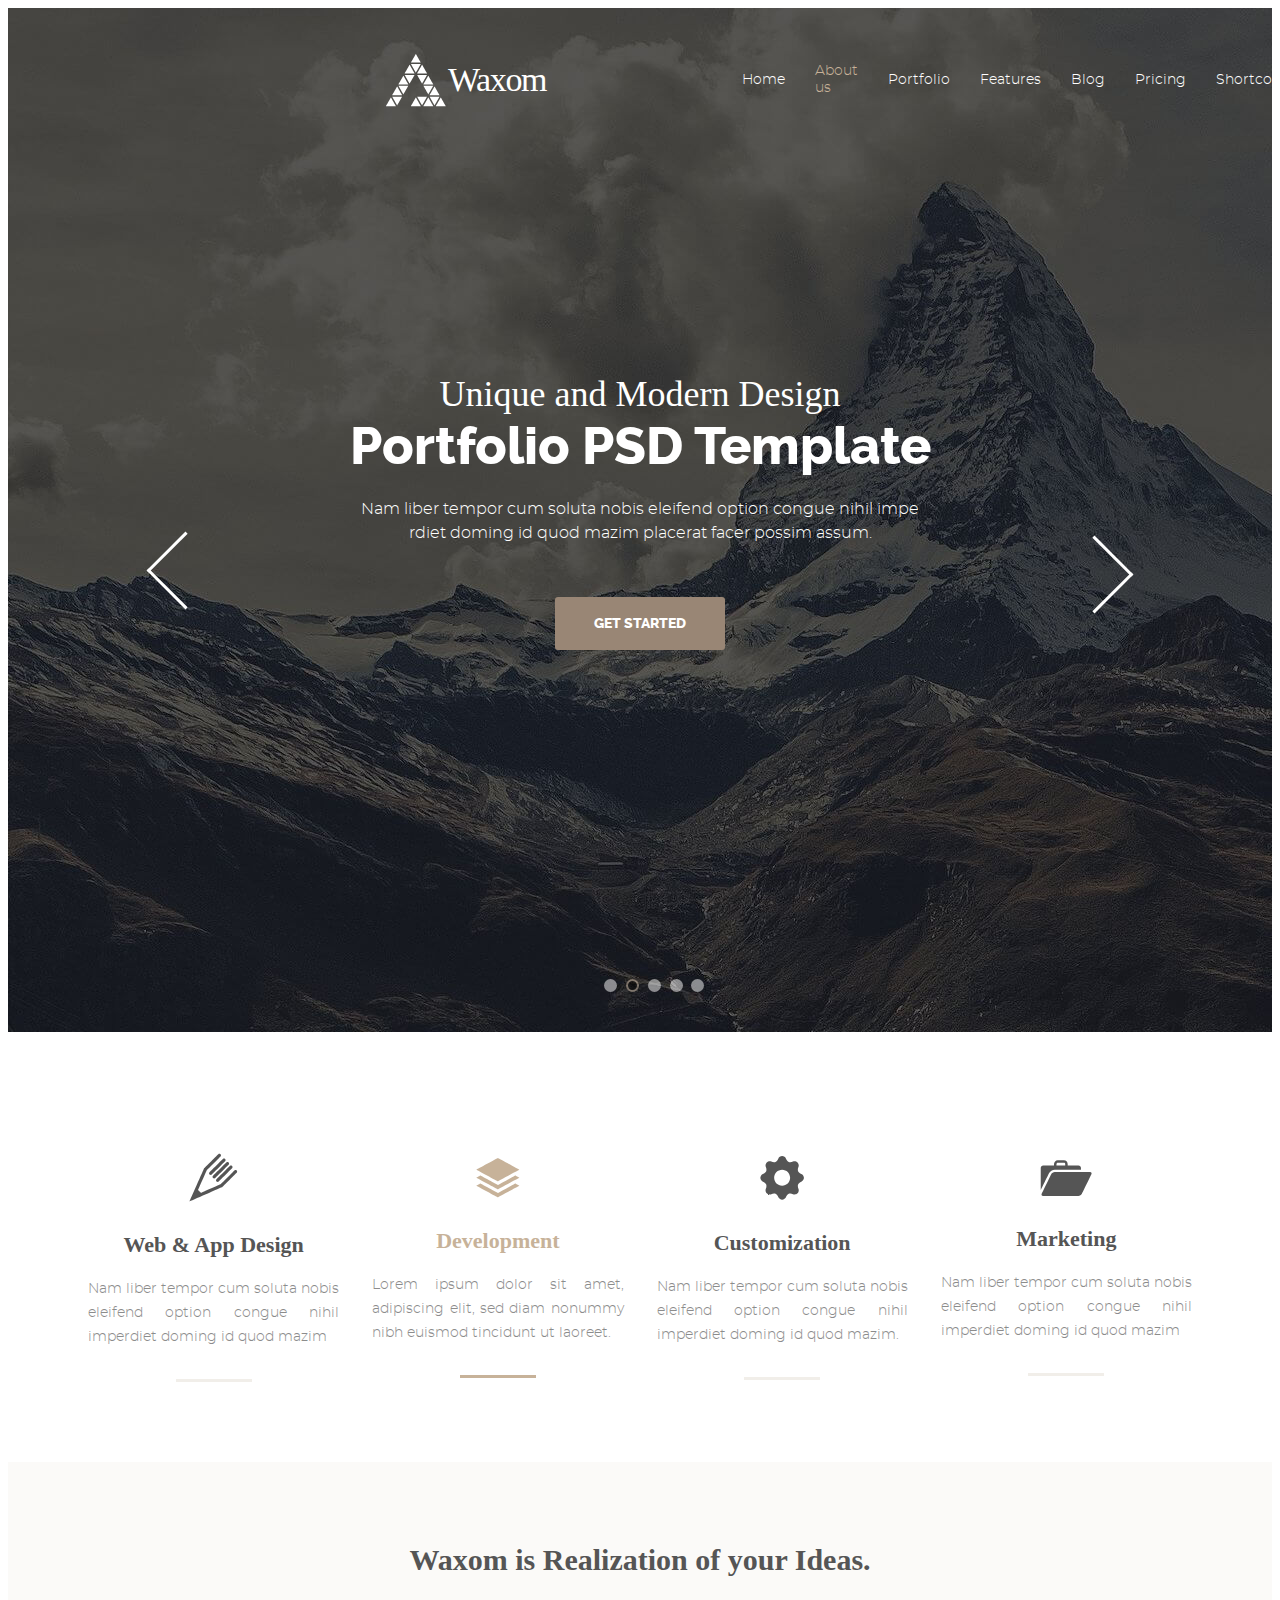
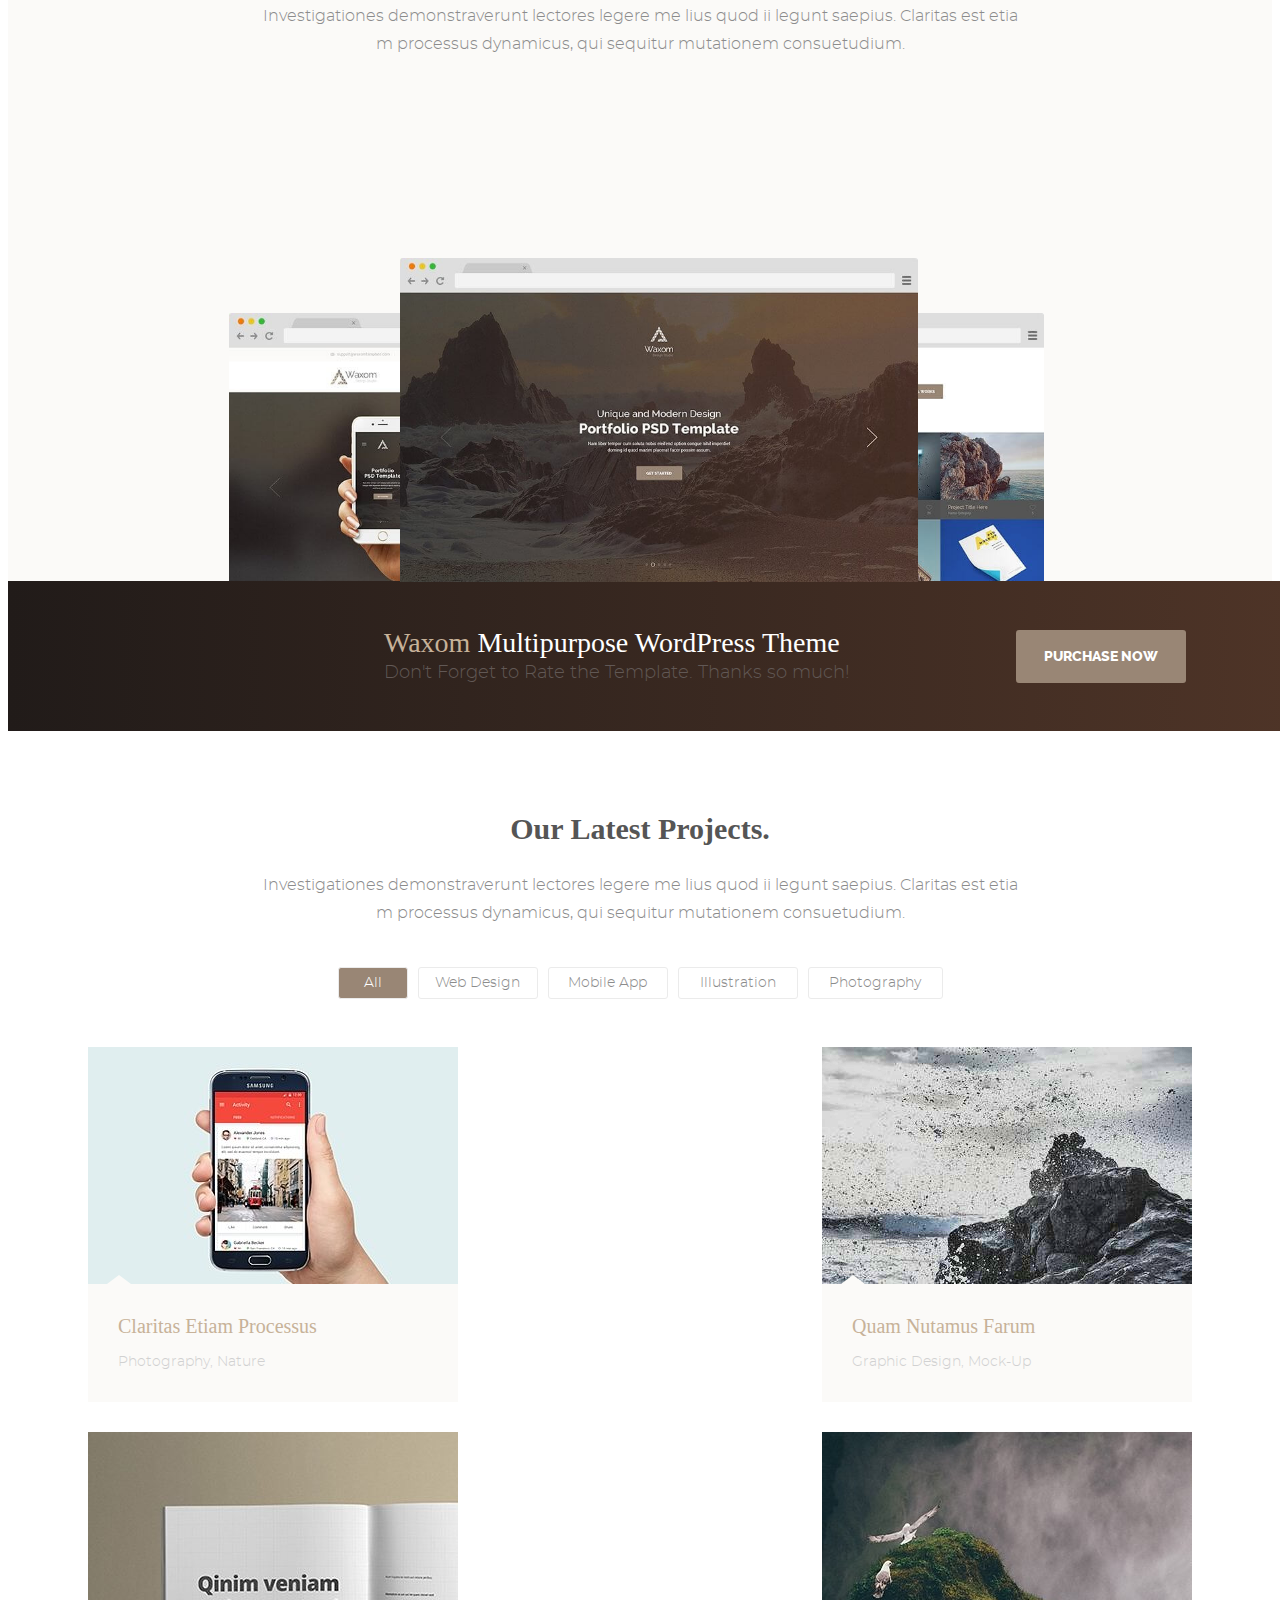
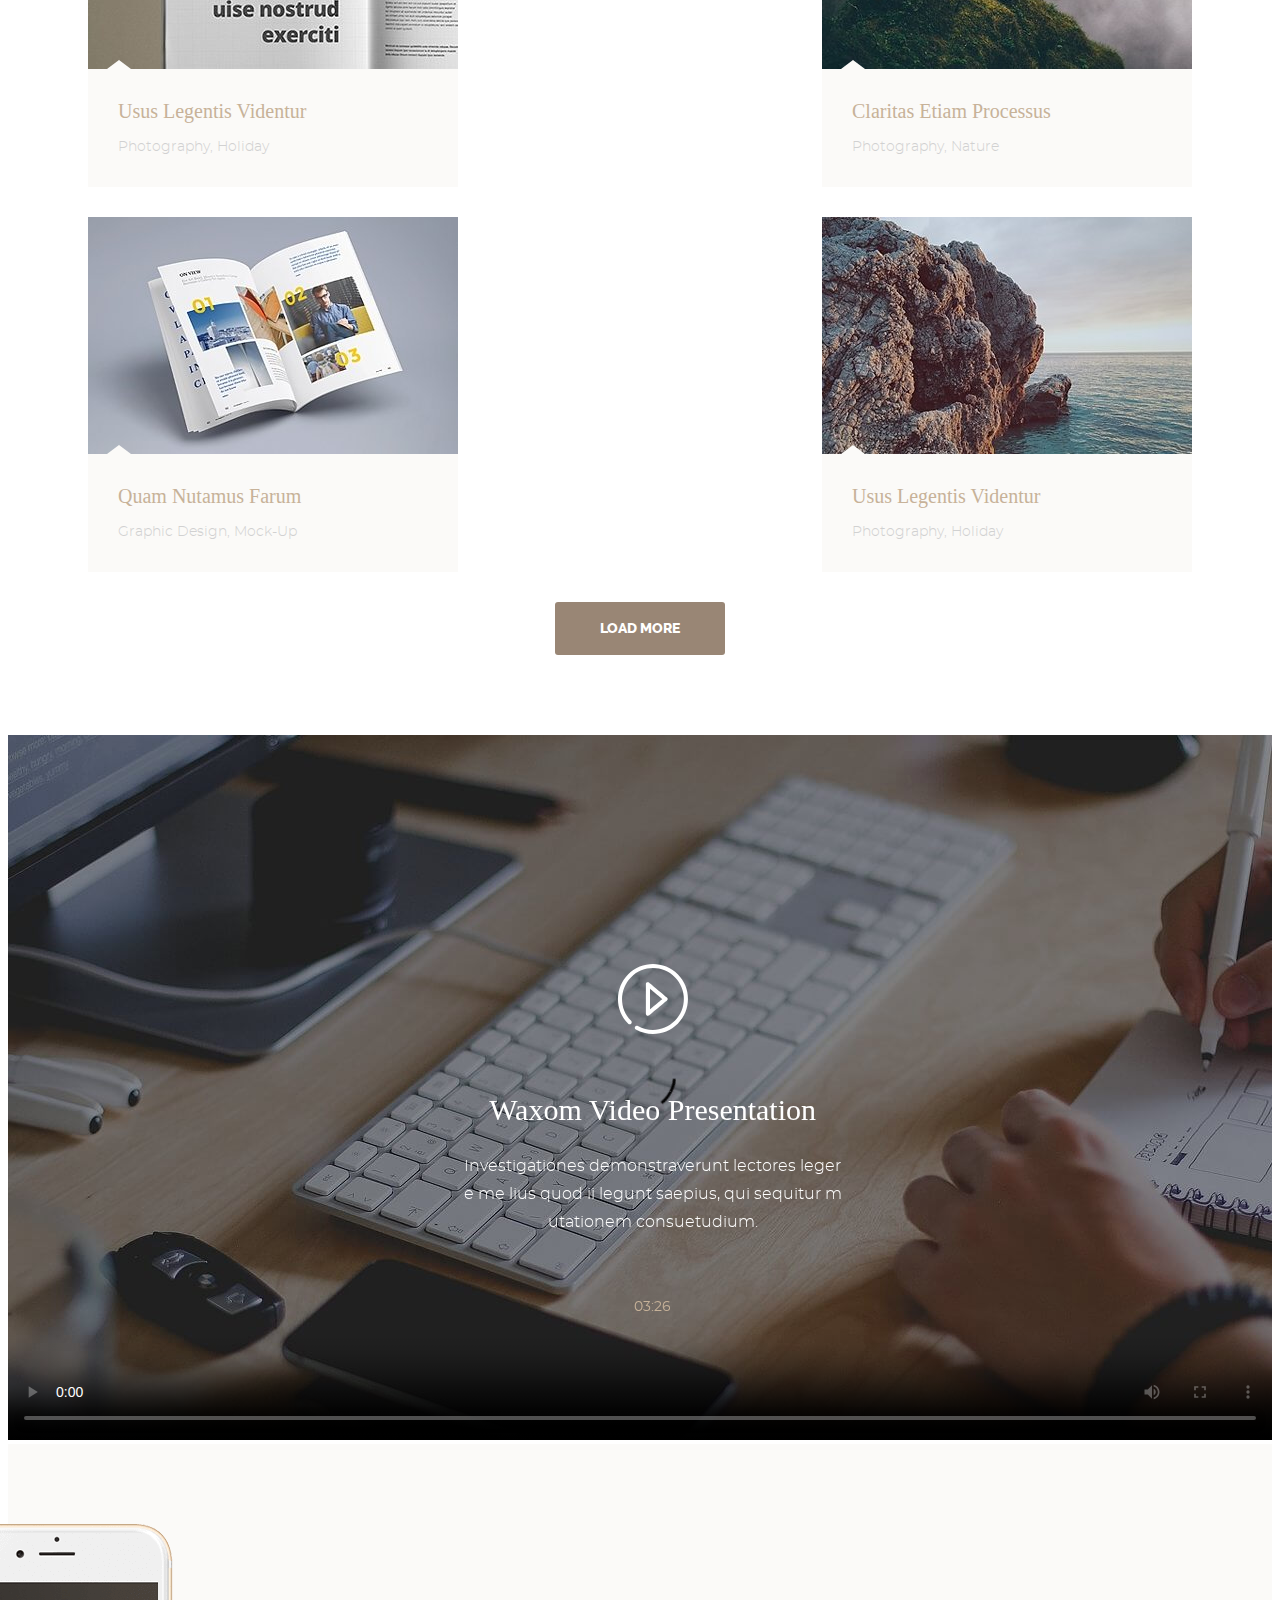
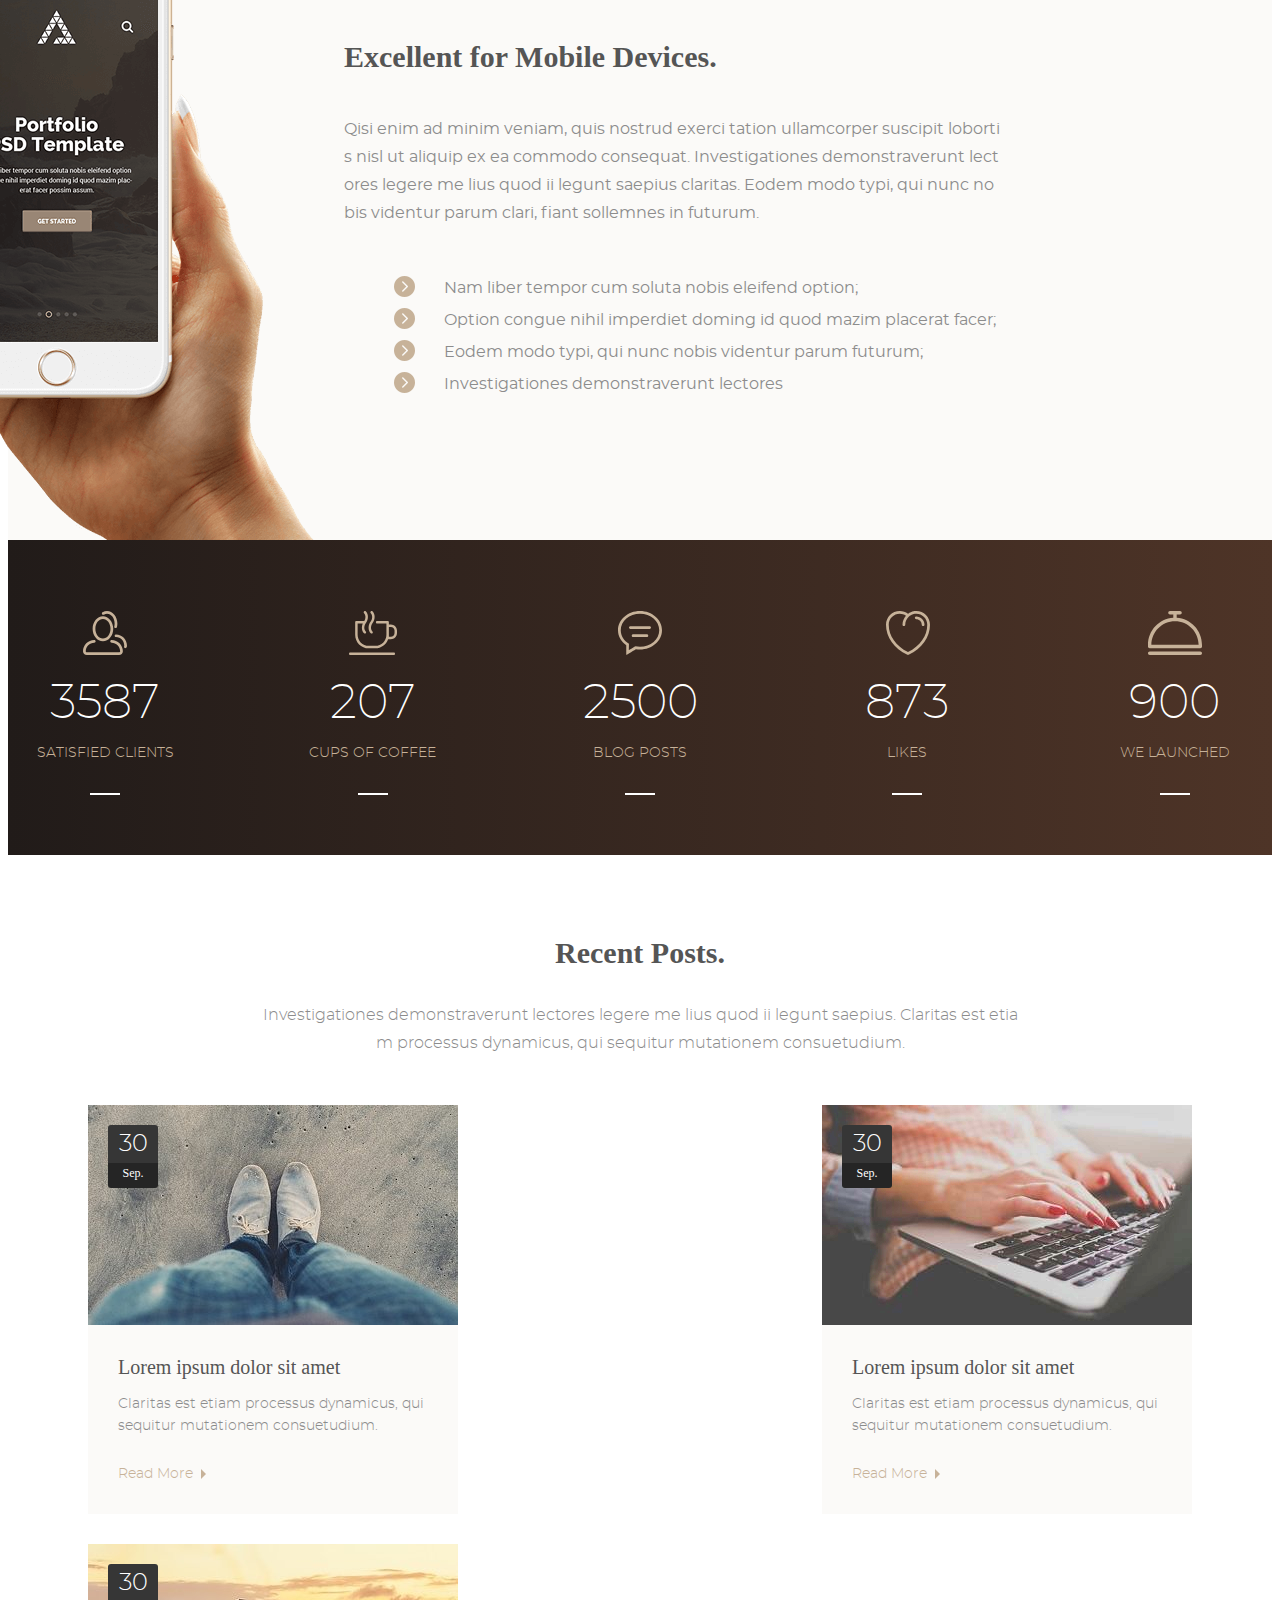
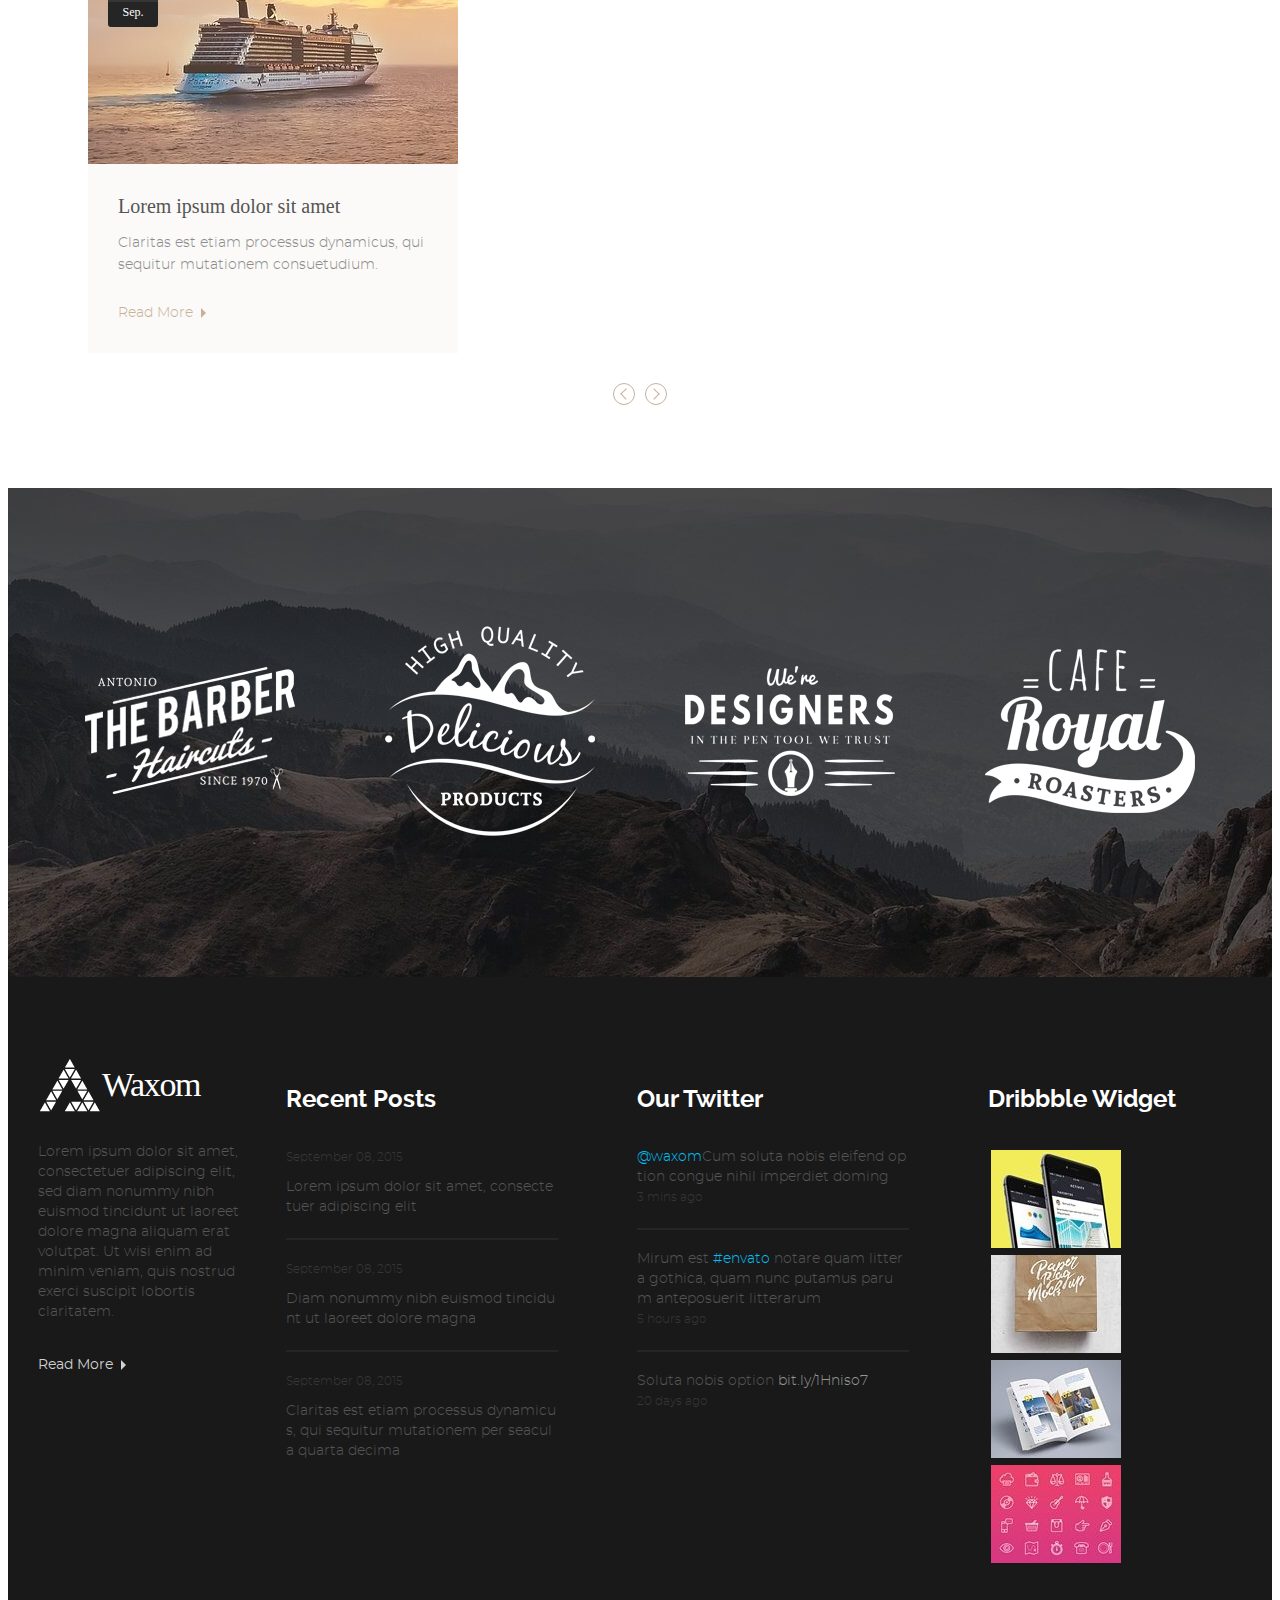
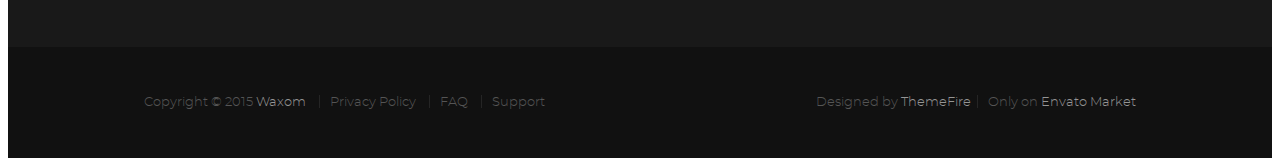
==== index.html @ bd6c3166 "к сайту" ====
<!DOCTYPE html>
<html>

<head>
    <meta charset="utf-8">
    <meta name="viewport" content="width=device-width, initial-scale=1.0">
    <title>Зачетный сайт</title>
    <link rel="stylesheet" type="text/css" href="font-awesome/ccs/all.css">
    <link rel="stylesheet" href="css/style.css">
</head>

<body>
    <div class="conteiner">
        <header class="header">
            <nav class="nav">
                <a class="head-link" href="#"><svg class="logo" xmlns="http://www.w3.org/2000/svg" xmlns:xlink="http://www.w3.org/1999/xlink" width="66" height="59" viewBox="0 0 66 59">
                        <path d="M38.107788,12.713295 C38.107788,12.713295 27.60028,12.713295 27.60028,12.713295 C27.60028,12.713295 32.854034,21.904587 32.854034,21.904587 C32.854034,21.904587 38.107788,12.713295 38.107788,12.713295 ZM26.286285,13.47979 C26.286285,13.47979 21.03241,22.671082 21.03241,22.671082 C21.03241,22.671082 31.54004,22.671082 31.54004,22.671082 C31.54004,22.671082 26.286285,13.47979 26.286285,13.47979 ZM44.67566,22.671082 C44.67566,22.671082 39.42169,13.47979 39.42169,13.47979 C39.42169,13.47979 34.16806,22.671082 34.16806,22.671082 C34.16806,22.671082 44.67566,22.671082 44.67566,22.671082 ZM34.16806,24.201576 C34.16806,24.201576 39.42169,33.38955 39.42169,33.38955 C39.42169,33.38955 44.67566,24.201576 44.67566,24.201576 C44.67566,24.201576 34.16806,24.201576 34.16806,24.201576 ZM21.03241,24.201576 C21.03241,24.201576 26.286285,33.38955 26.286285,33.38955 C26.286285,33.38955 31.54004,24.201576 31.54004,24.201576 C31.54004,24.201576 21.03241,24.201576 21.03241,24.201576 ZM14.464661,34.15396 C14.464661,34.15396 24.971344,34.15396 24.971344,34.15396 C24.971344,34.15396 19.718384,24.966827 19.718384,24.966827 C19.718384,24.966827 14.464661,34.15396 14.464661,34.15396 ZM51.243317,34.15396 C51.243317,34.15396 45.989685,24.966827 45.989685,24.966827 C45.989685,24.966827 40.73764,34.15396 40.73764,34.15396 C40.73764,34.15396 51.243317,34.15396 51.243317,34.15396 ZM32.854034,1.9935837 C32.854034,1.9935837 27.60028,11.184044 27.60028,11.184044 C27.60028,11.184044 38.107788,11.184044 38.107788,11.184044 C38.107788,11.184044 32.854034,1.9935837 32.854034,1.9935837 ZM45.989685,44.874092 C45.989685,44.874092 51.243317,35.68612 51.243317,35.68612 C51.243317,35.68612 40.73764,35.68612 40.73764,35.68612 C40.73764,35.68612 45.989685,44.874092 45.989685,44.874092 ZM19.718384,44.874092 C19.718384,44.874092 24.971344,35.68612 24.971344,35.68612 C24.971344,35.68612 14.464661,35.68612 14.464661,35.68612 C14.464661,35.68612 19.718384,44.874092 19.718384,44.874092 ZM7.897003,45.64142 C7.897003,45.64142 18.403687,45.64142 18.403687,45.64142 C18.403687,45.64142 13.150757,36.45096 13.150757,36.45096 C13.150757,36.45096 7.897003,45.64142 7.897003,45.64142 ZM57.811096,45.64142 C57.811096,45.64142 52.557343,36.45096 52.557343,36.45096 C52.557343,36.45096 47.303345,45.64142 47.303345,45.64142 C47.303345,45.64142 57.811096,45.64142 57.811096,45.64142 ZM47.303345,47.171913 C47.303345,47.171913 52.557343,56.359047 52.557343,56.359047 C52.557343,56.359047 57.811096,47.171913 57.811096,47.171913 C57.811096,47.171913 47.303345,47.171913 47.303345,47.171913 ZM34.16806,47.171913 C34.16806,47.171913 39.42169,56.359047 39.42169,56.359047 C39.42169,56.359047 44.67566,47.171913 44.67566,47.171913 C44.67566,47.171913 34.16806,47.171913 34.16806,47.171913 ZM13.150757,56.359047 C13.150757,56.359047 18.403687,47.171913 18.403687,47.171913 C18.403687,47.171913 7.897003,47.171913 7.897003,47.171913 C7.897003,47.171913 13.150757,56.359047 13.150757,56.359047 ZM1.3310547,57.127625 C1.3310547,57.127625 11.835815,57.127625 11.835815,57.127625 C11.835815,57.127625 6.582062,47.93924 6.582062,47.93924 C6.582062,47.93924 1.3310547,57.127625 1.3310547,57.127625 ZM27.60028,57.127625 C27.60028,57.127625 38.107788,57.127625 38.107788,57.127625 C38.107788,57.127625 32.854034,47.93924 32.854034,47.93924 C32.854034,47.93924 27.60028,57.127625 27.60028,57.127625 ZM40.73764,57.127625 C40.73764,57.127625 51.243317,57.127625 51.243317,57.127625 C51.243317,57.127625 45.989685,47.93924 45.989685,47.93924 C45.989685,47.93924 40.73764,57.127625 40.73764,57.127625 ZM59.12509,47.93924 C59.12509,47.93924 53.873047,57.127625 53.873047,57.127625 C53.873047,57.127625 64.377014,57.127625 64.377014,57.127625 C64.377014,57.127625 59.12509,47.93924 59.12509,47.93924 Z" />
                    </svg>Waxom</a>
                <label for="navbar">
                    <span class="menu-mob"></span>
                </label>
                <input id="navbar" type="checkbox" name="checkbox">
                <ul class="navbar">
                    <li class="navbar-list"><a href="#"> Home</a></li>
                    <li class="navbar-list active"><a href="#">About us</a></li>
                    <li class="navbar-list"><a href="#"> Portfolio</a></li>
                    <li class="navbar-list"><a href="#"> Features</a></li>
                    <li class="navbar-list"><a href="#"> Blog</a></li>
                    <li class="navbar-list"><a href="#"> Pricing</a></li>
                    <li class="navbar-list"><a href="#"> Shortcodes</a></li>
                    <li class="navbar-list"><a href="#"> Contact</a></li>
                </ul>
                <button></button>
                <form class="action">
                    <label for="search" class="search"></label>
                    <input id="search" type="search" name="search">
                </form>
            </nav>
            <section class="carousel">
                <a class="carousel-btn" href="#"></a>
                <div class="header-title">
                    <span>Unique and Modern Design</span>
                    <h1 class="content-h1">Portfolio PSD Template</h1>
                    <p class="header-content-text">Nam liber tempor cum soluta nobis eleifend option congue nihil imperdiet doming id quod mazim placerat facer possim assum.</p>
                    <a href="#" class="button">Get Started</a>
                </div>
                <a class="carousel-btn" href="#"></a>
                <div class="pagination">
                    <a href="#" class="circle"></a>
                    <a href="#" class="circle now"></a>
                    <a href="#" class="circle"></a>
                    <a href="#" class="circle"></a>
                    <a href="#" class="circle"></a>
                </div>
            </section>
        </header>
        <main>
            <section class="slider-1">
                <a class="figure-link" href="#">
                    <svg xmlns="http://www.w3.org/2000/svg" xmlns:xlink="http://www.w3.org/1999/xlink" width="51" height="51" viewBox="0 0 51 51">
                        <path d="M48.66797,18.469604 C48.043335,17.84729 47.039368,17.84729 46.419556,18.469604 C46.419556,18.469604 32.573364,32.313965 32.573364,32.313965 C32.573364,32.313965 13.105682,40.886597 13.105682,40.886597 C13.105682,40.886597 10.106628,37.88794 10.106628,37.88794 C10.106628,37.88794 18.683075,18.422241 18.683075,18.422241 C18.683075,18.422241 32.526978,4.5755615 32.526978,4.5755615 C33.148193,3.954834 33.148193,2.9499512 32.526978,2.3271484 C31.903992,1.7056885 30.898376,1.7056885 30.278564,2.3271484 C30.278564,2.3271484 16.010864,16.59143 16.010864,16.59143 C16.010864,16.59143 1.5342102,49.4635 1.5342102,49.4635 C1.5342102,49.4635 34.401733,34.98523 34.401733,34.98523 C34.401733,34.98523 48.66797,20.717163 48.66797,20.717163 C49.289185,20.099854 49.289185,19.090332 48.66797,18.469604 ZM28.49524,29.466064 C28.805054,29.773438 29.211182,29.931396 29.620056,29.931396 C30.027588,29.931396 30.433655,29.773438 30.745117,29.466064 C30.745117,29.466064 44.07672,16.134033 44.07672,16.134033 C44.699585,15.510498 44.699585,14.505493 44.07672,13.884766 C43.453796,13.260376 42.44983,13.260376 41.826904,13.884766 C41.826904,13.884766 28.49524,27.21643 28.49524,27.21643 C27.875427,27.836304 27.875427,28.843262 28.49524,29.466064 ZM25.015076,25.985474 C25.326477,26.293335 25.73413,26.449951 26.139954,26.449951 C26.549072,26.449951 26.954956,26.293335 27.264893,25.985474 C27.264893,25.985474 40.598022,12.652588 40.598022,12.652588 C41.219482,12.030273 41.219482,11.023193 40.598022,10.402954 C39.973755,9.780273 38.969788,9.780273 38.348145,10.402954 C38.348145,10.402954 25.015076,23.73462 25.015076,23.73462 C24.393677,24.35437 24.393677,25.36438 25.015076,25.985474 ZM21.53415,22.50232 C21.844849,22.813599 22.253052,22.96814 22.65921,22.96814 C23.065002,22.96814 23.473236,22.813599 23.783936,22.50232 C23.783936,22.50232 37.116516,9.172363 37.116516,9.172363 C37.73944,8.547607 37.73944,7.5422363 37.116516,6.9223633 C36.49524,6.29834 35.489502,6.29834 34.86664,6.9223633 C34.86664,6.9223633 21.53415,20.253174 21.53415,20.253174 C20.913513,20.873413 20.913513,21.882935 21.53415,22.50232 Z" />
                    </svg>
                    <h3 class="content-h3"> Web & App Design </h3>
                    <span class="content-span">Nam liber tempor cum soluta nobis eleifend option congue nihil imperdiet doming id quod mazim</span>
                </a>
                <a class="figure-link active" href="#">
                    <svg xmlns="http://www.w3.org/2000/svg" xmlns:xlink="http://www.w3.org/1999/xlink" width="46" height="42" viewBox="0 0 46 42">
                        <path d="M22.850525,1.1054688 C22.850525,1.1054688 1.4135742,12.665649 1.4135742,12.665649 C1.4135742,12.665649 22.850525,24.22705 22.850525,24.22705 C22.850525,24.22705 44.287354,12.665649 44.287354,12.665649 C44.287354,12.665649 22.850525,1.1054688 22.850525,1.1054688 ZM22.850525,27.957764 C22.850525,27.957764 5.3987427,18.547974 5.3987427,18.547974 C5.3987427,18.547974 1.4135742,20.696655 1.4135742,20.696655 C1.4135742,20.696655 22.850525,32.253418 22.850525,32.253418 C22.850525,32.253418 44.287354,20.696655 44.287354,20.696655 C44.287354,20.696655 40.302307,18.547974 40.302307,18.547974 C40.302307,18.547974 22.850525,27.957764 22.850525,27.957764 ZM22.850525,35.98462 C22.850525,35.98462 5.3987427,26.57312 5.3987427,26.57312 C5.3987427,26.57312 1.4135742,28.720459 1.4135742,28.720459 C1.4135742,28.720459 22.850525,40.283203 22.850525,40.283203 C22.850525,40.283203 44.287354,28.720459 44.287354,28.720459 C44.287354,28.720459 40.302307,26.57312 40.302307,26.57312 C40.302307,26.57312 22.850525,35.98462 22.850525,35.98462 Z" />
                    </svg>
                    <h3 class="content-h3 active"> Development </h3>
                    <span class="content-span active">Lorem ipsum dolor sit amet, adipiscing elit, sed diam nonummy nibh euismod tincidunt ut laoreet.</span>
                </a>
                <a class="figure-link" href="#"><svg xmlns="http://www.w3.org/2000/svg" xmlns:xlink="http://www.w3.org/1999/xlink" width="46" height="46" viewBox="0 0 46 46">
                        <path d="M44.927124,22.849976 C44.927124,21.229736 43.76062,19.500732 42.321655,18.993042 C40.881714,18.483276 39.486572,17.23523 39.0813,16.25061 C38.675293,15.268921 38.78076,13.395752 39.4364,12.016846 C40.092407,10.637573 39.694946,8.590698 38.549683,7.442871 C37.404175,6.296631 35.35681,5.9014893 33.976685,6.557495 C32.597412,7.2143555 30.726929,7.321533 29.74585,6.914795 C28.764893,6.5097656 27.517456,5.1121826 27.005127,3.6730957 C26.493408,2.2340088 24.763916,1.0670166 23.143677,1.0670166 C21.523071,1.0670166 19.79419,2.2340088 19.281982,3.6730957 C18.770142,5.1121826 17.522217,6.508911 16.54126,6.914795 C15.559692,7.321533 13.689697,7.2143555 12.310425,6.557495 C10.931519,5.9014893 8.883301,6.296631 7.7374268,7.442871 C6.591797,8.590698 6.194824,10.637573 6.85083,12.016846 C7.507202,13.396606 7.61145,15.2664795 7.2039795,16.249878 C6.7960205,17.231567 5.4053955,18.483276 3.9660645,18.993042 C2.5263672,19.500732 1.3598633,21.229736 1.3598633,22.849976 C1.3598633,24.470703 2.5263672,26.198853 3.9660645,26.710693 C5.4053955,27.223022 6.7978516,28.474243 7.2058105,29.453857 C7.6136475,30.434326 7.507202,32.30432 6.85083,33.683105 C6.194824,35.061523 6.591797,37.10974 7.7374268,38.255127 C8.883301,39.4021 10.930298,39.799316 12.310425,39.142456 C13.69043,38.48645 15.559692,38.38098 16.54126,38.78894 C17.523193,39.196045 18.770142,40.593994 19.281982,42.03235 C19.79419,43.46814 21.523071,44.633423 23.143677,44.633423 C24.763916,44.633423 26.493408,43.46814 27.005127,42.03235 C27.517456,40.593994 28.763062,39.196533 29.744263,38.78601 C30.72522,38.37805 32.597412,38.48645 33.976685,39.142456 C35.355957,39.799316 37.404175,39.4021 38.549683,38.255127 C39.694946,37.10974 40.092407,35.061523 39.4364,33.683105 C38.78076,32.303833 38.673462,30.433105 39.078735,29.453125 C39.484863,28.471802 40.881714,27.223022 42.321655,26.710693 C43.76062,26.198853 44.927124,24.470703 44.927124,22.849976 ZM23.143677,30.841919 C18.723999,30.841919 15.1501465,27.270386 15.1501465,22.858765 C15.1501465,18.440063 18.723999,14.865112 23.143677,14.865112 C27.554443,14.865112 31.127808,18.440063 31.127808,22.858765 C31.127808,27.270386 27.554443,30.841919 23.143677,30.841919 Z" />
                    </svg>
                    <h3 class="content-h3"> Customization </h3>
                    <span class="content-span">Nam liber tempor cum soluta nobis eleifend option congue nihil imperdiet doming id quod mazim.</span>
                </a>
                <a class="figure-link" href="#"><svg xmlns="http://www.w3.org/2000/svg" xmlns:xlink="http://www.w3.org/1999/xlink" width="55" height="38" viewBox="0 0 55 38">
                        <path d="M9.999756,14.245117 C11.002197,12.187012 13.474487,10.636963 15.741943,10.636963 C15.741943,10.636963 41.94873,10.636963 41.94873,10.636963 C41.94873,10.636963 41.94873,8.983032 41.94873,8.983032 C41.94873,7.6187744 40.841675,6.5008545 39.491333,6.5008545 C39.491333,6.5008545 28.674805,6.5008545 28.674805,6.5008545 C28.674805,6.5008545 28.674805,5.057617 28.674805,5.057617 C28.674805,3.0014648 27.019531,1.3347168 24.990967,1.3347168 C24.990967,1.3347168 18.700562,1.3347168 18.700562,1.3347168 C17.717041,1.3347168 16.793457,1.7227783 16.09375,2.4302979 C15.394165,3.1348877 15.012329,4.062622 15.012329,5.057617 C15.012329,5.057617 15.012329,6.5024414 15.012329,6.5024414 C15.012329,6.5024414 4.1956787,6.5024414 4.1956787,6.5024414 C2.8432617,6.5008545 1.7385254,7.6187744 1.7385254,8.983032 C1.7385254,8.983032 1.7385254,31.14746 1.7385254,31.14746 C1.7385254,31.14746 9.999756,14.245117 9.999756,14.245117 ZM17.469604,5.057617 C17.469604,4.7297363 17.60205,4.4173584 17.832153,4.1831055 C18.062622,3.9449463 18.37207,3.8154297 18.698242,3.8154297 C18.698242,3.8154297 24.988647,3.8154297 24.988647,3.8154297 C25.666992,3.8154297 26.217407,4.369995 26.217407,5.057617 C26.217407,5.057617 26.217407,6.5024414 26.217407,6.5024414 C26.217407,6.5024414 17.469604,6.5024414 17.469604,6.5024414 C17.469604,6.5024414 17.469604,5.057617 17.469604,5.057617 ZM42.921265,34.762695 C42.326294,35.98401 40.728516,36.983643 39.378418,36.983643 C39.378418,36.983643 4.0803223,36.983643 4.0803223,36.983643 C2.7302246,36.983643 2.1116943,35.981567 2.7109375,34.762695 C2.7109375,34.762695 12.203125,15.340698 12.203125,15.340698 C12.796265,14.117554 14.3914795,13.115112 15.741943,13.115112 C15.741943,13.115112 51.039795,13.115112 51.039795,13.115112 C52.39441,13.115112 53.008545,14.117554 52.411377,15.340698 C52.411377,15.340698 42.921265,34.762695 42.921265,34.762695 Z" />
                    </svg>
                    <h3 class="content-h3"> Marketing </h3>
                    <span class="content-span">Nam liber tempor cum soluta nobis eleifend option congue nihil imperdiet doming id quod mazim</span>
                </a>
            </section>
            <section class="slider-2">
                <h2 class="content-h2">Waxom is Realization of your Ideas.</h2>
                <p class="content-text">Investigationes demonstraverunt lectores legere me lius quod ii legunt saepius. Claritas est etiam processus dynamicus, qui sequitur mutationem consuetudium.</p>
                <figure class="browser left">
                    <img src="img/browser_left.jpg" width="770" height="400" alt="browser_left">
                </figure>
                <figure class="browser center">
                    <img src="img/browser_center.jpg" width="770" height="482" alt="browser_center">
                </figure>
                <figure class="browser right">
                    <img src="img/browser_right.jpg" alt="browser_right" width="770" height="400">
                </figure>
            </section>
            <aside class="slider-3">
                <div class="adver-content">
                    <h2 class="content-h2"><span>Waxom</span> Multipurpose WordPress Theme</h2>
                    <p class="content-text">Don't Forget to Rate the Template. Thanks so much!</p>
                </div>
                <a href="#" class="button buy">Purchase Now</a>
            </aside>
            <section class="slider-4">
                <h2 class="content-h2">Our Latest Projects.</h2>
                <p class="content-text">Investigationes demonstraverunt lectores legere me lius quod ii legunt saepius. Claritas est etiam processus dynamicus, qui sequitur mutationem consuetudium.</p>
                <div class="card-menu">
                    <button class="js-button active">All</button>
                    <button class="js-button">Web Design</button>
                    <button class="js-button">Mobile App</button>
                    <button class="js-button">Illustration</button>
                    <button class="js-button">Photography</button>
                </div>
                <div class="flexbox">
                    <div class="card">
                        <img src="img/photo_1.jpg" width="370" height="237" alt="photo_1">
                        <div class="card-wrap">
                            <h3 class="card-h3">Claritas Etiam Processus</h3>
                            <span class="card-span">Photography, Nature</span>
                        </div>
                        <button class="card-btn-link">
                            <svg xmlns="http://www.w3.org/2000/svg" xmlns:xlink="http://www.w3.org/1999/xlink" width="28" height="28" viewBox="0 0 28 28">
                                <path d="M24.499084,3.4936523 C22.09607,1.088623 18.158936,1.088623 15.755615,3.4936523 C15.755615,3.4936523 11.034546,8.217285 11.034546,8.217285 C12.653687,7.756592 14.40918,7.8771973 15.943298,8.593262 C15.943298,8.593262 18.397339,6.137207 18.397339,6.137207 C19.35199,5.182129 20.902893,5.182129 21.85736,6.137207 C22.811646,7.0915527 22.811646,8.643555 21.85736,9.599121 C21.85736,9.599121 18.77246,12.686279 18.77246,12.686279 C18.77246,12.686279 16.744263,14.714844 16.744263,14.714844 C15.789795,15.67041 14.23877,15.67041 13.284363,14.714844 C13.284363,14.714844 10.642578,17.358887 10.642578,17.358887 C11.2561035,17.9729 11.971924,18.432617 12.721985,18.723633 C14.750244,19.52417 17.102112,19.21753 18.874695,17.819092 C19.045105,17.682861 19.232544,17.529053 19.385986,17.358887 C19.385986,17.358887 22.57306,14.169922 22.57306,14.169922 C22.57306,14.169922 24.499084,12.2421875 24.499084,12.2421875 C26.91919,9.83667 26.91919,5.914551 24.499084,3.4936523 ZM11.937866,19.52417 C11.937866,19.52417 9.585876,21.878418 9.585876,21.878418 C8.631409,22.833496 7.0803833,22.833496 6.1259766,21.878418 C5.1713867,20.922363 5.1713867,19.371582 6.1259766,18.415771 C6.1259766,18.415771 11.239197,13.300781 11.239197,13.300781 C12.193481,12.345215 13.744629,12.345215 14.698975,13.300781 C14.698975,13.300781 17.340698,10.656494 17.340698,10.656494 C16.727173,10.04248 16.01123,9.582031 15.261536,9.292969 C13.130859,8.439209 10.625427,8.831055 8.835815,10.43457 C8.750671,10.503174 8.665405,10.588623 8.59729,10.656494 C8.59729,10.656494 3.484192,15.773926 3.484192,15.773926 C1.0809326,18.177734 1.0809326,22.116943 3.484192,24.521484 C5.887329,26.927246 9.824585,26.927246 12.2276,24.521484 C12.2276,24.521484 16.846436,19.848877 16.846436,19.848877 C14.494568,20.394531 13.949036,20.32666 11.937866,19.52417 Z" />
                            </svg>
                        </button>
                        <button class="card-btn-search">
                            <svg xmlns="http://www.w3.org/2000/svg" xmlns:xlink="http://www.w3.org/1999/xlink" width="29" height="27" viewBox="0 0 29 27">
                                <path d="M12.304138,5.081543 C11.577759,5.081543 10.988525,5.662842 10.988525,6.376953 C10.988525,7.0944824 11.577759,7.673828 12.304138,7.673828 C13.911499,7.673828 15.346802,8.558838 16.051758,9.98291 C16.279602,10.444092 16.747192,10.711182 17.234497,10.711182 C17.428589,10.711182 17.624756,10.668457 17.810364,10.580811 C18.463684,10.266846 18.735046,9.490723 18.416565,8.847168 C17.2677,6.5249023 14.924744,5.081543 12.304138,5.081543 ZM26.456116,22.881348 C26.456116,22.881348 22.07257,18.563232 22.07257,18.563232 C23.370117,16.76416 24.140625,14.57251 24.140625,12.202393 C24.140625,6.128174 19.124939,1.1855469 12.958862,1.1855469 C6.7927856,1.1855469 1.7770996,6.128174 1.7770996,12.202393 C1.7770996,18.275635 6.7927856,23.218262 12.958862,23.218262 C15.53479,23.218262 17.90216,22.3479 19.794678,20.900879 C19.794678,20.900879 24.130005,25.17163 24.130005,25.17163 C24.451233,25.488525 24.872742,25.645752 25.29309,25.645752 C25.714233,25.645752 26.13501,25.489014 26.456116,25.17163 C27.098389,24.54004 27.098389,23.513916 26.456116,22.881348 ZM4.4087524,12.202393 C4.4087524,7.557129 8.244934,3.777832 12.959656,3.777832 C17.674194,3.777832 21.510254,7.557129 21.510254,12.202393 C21.510254,14.1345215 20.840088,15.91333 19.724243,17.33545 C19.355408,17.80542 18.941162,18.239502 18.481323,18.62378 C16.990295,19.870605 15.064209,20.627197 12.959656,20.627197 C8.244568,20.625732 4.4087524,16.846924 4.4087524,12.202393 Z" />
                            </svg>
                        </button>
                    </div>
                    <div class="card">
                        <img src="img/photo_10951.jpg" width="370" height="237" alt="photo_10951">
                        <div class="card-wrap">
                            <h3 class="card-h3">Quam Nutamus Farum</h3>
                            <span class="card-span">Graphic Design, Mock-Up</span>
                        </div>
                        <button class="card-btn-link">
                            <svg xmlns="http://www.w3.org/2000/svg" xmlns:xlink="http://www.w3.org/1999/xlink" width="28" height="28" viewBox="0 0 28 28">
                                <path d="M24.499084,3.4936523 C22.09607,1.088623 18.158936,1.088623 15.755615,3.4936523 C15.755615,3.4936523 11.034546,8.217285 11.034546,8.217285 C12.653687,7.756592 14.40918,7.8771973 15.943298,8.593262 C15.943298,8.593262 18.397339,6.137207 18.397339,6.137207 C19.35199,5.182129 20.902893,5.182129 21.85736,6.137207 C22.811646,7.0915527 22.811646,8.643555 21.85736,9.599121 C21.85736,9.599121 18.77246,12.686279 18.77246,12.686279 C18.77246,12.686279 16.744263,14.714844 16.744263,14.714844 C15.789795,15.67041 14.23877,15.67041 13.284363,14.714844 C13.284363,14.714844 10.642578,17.358887 10.642578,17.358887 C11.2561035,17.9729 11.971924,18.432617 12.721985,18.723633 C14.750244,19.52417 17.102112,19.21753 18.874695,17.819092 C19.045105,17.682861 19.232544,17.529053 19.385986,17.358887 C19.385986,17.358887 22.57306,14.169922 22.57306,14.169922 C22.57306,14.169922 24.499084,12.2421875 24.499084,12.2421875 C26.91919,9.83667 26.91919,5.914551 24.499084,3.4936523 ZM11.937866,19.52417 C11.937866,19.52417 9.585876,21.878418 9.585876,21.878418 C8.631409,22.833496 7.0803833,22.833496 6.1259766,21.878418 C5.1713867,20.922363 5.1713867,19.371582 6.1259766,18.415771 C6.1259766,18.415771 11.239197,13.300781 11.239197,13.300781 C12.193481,12.345215 13.744629,12.345215 14.698975,13.300781 C14.698975,13.300781 17.340698,10.656494 17.340698,10.656494 C16.727173,10.04248 16.01123,9.582031 15.261536,9.292969 C13.130859,8.439209 10.625427,8.831055 8.835815,10.43457 C8.750671,10.503174 8.665405,10.588623 8.59729,10.656494 C8.59729,10.656494 3.484192,15.773926 3.484192,15.773926 C1.0809326,18.177734 1.0809326,22.116943 3.484192,24.521484 C5.887329,26.927246 9.824585,26.927246 12.2276,24.521484 C12.2276,24.521484 16.846436,19.848877 16.846436,19.848877 C14.494568,20.394531 13.949036,20.32666 11.937866,19.52417 Z" />
                            </svg>
                        </button>
                        <button class="card-btn-search">
                            <svg xmlns="http://www.w3.org/2000/svg" xmlns:xlink="http://www.w3.org/1999/xlink" width="29" height="27" viewBox="0 0 29 27">
                                <path d="M12.304138,5.081543 C11.577759,5.081543 10.988525,5.662842 10.988525,6.376953 C10.988525,7.0944824 11.577759,7.673828 12.304138,7.673828 C13.911499,7.673828 15.346802,8.558838 16.051758,9.98291 C16.279602,10.444092 16.747192,10.711182 17.234497,10.711182 C17.428589,10.711182 17.624756,10.668457 17.810364,10.580811 C18.463684,10.266846 18.735046,9.490723 18.416565,8.847168 C17.2677,6.5249023 14.924744,5.081543 12.304138,5.081543 ZM26.456116,22.881348 C26.456116,22.881348 22.07257,18.563232 22.07257,18.563232 C23.370117,16.76416 24.140625,14.57251 24.140625,12.202393 C24.140625,6.128174 19.124939,1.1855469 12.958862,1.1855469 C6.7927856,1.1855469 1.7770996,6.128174 1.7770996,12.202393 C1.7770996,18.275635 6.7927856,23.218262 12.958862,23.218262 C15.53479,23.218262 17.90216,22.3479 19.794678,20.900879 C19.794678,20.900879 24.130005,25.17163 24.130005,25.17163 C24.451233,25.488525 24.872742,25.645752 25.29309,25.645752 C25.714233,25.645752 26.13501,25.489014 26.456116,25.17163 C27.098389,24.54004 27.098389,23.513916 26.456116,22.881348 ZM4.4087524,12.202393 C4.4087524,7.557129 8.244934,3.777832 12.959656,3.777832 C17.674194,3.777832 21.510254,7.557129 21.510254,12.202393 C21.510254,14.1345215 20.840088,15.91333 19.724243,17.33545 C19.355408,17.80542 18.941162,18.239502 18.481323,18.62378 C16.990295,19.870605 15.064209,20.627197 12.959656,20.627197 C8.244568,20.625732 4.4087524,16.846924 4.4087524,12.202393 Z" />
                            </svg>
                        </button>
                    </div>
                    <div class="card"><img src="img/photo_10952.jpg" width="370" height="237" alt="photo_10952">
                        <div class="card-wrap">
                            <h3 class="card-h3">Usus Legentis Videntur</h3>
                            <span class="card-span">Photography, Holiday</span>
                        </div>
                        <button class="card-btn-link">
                            <svg xmlns="http://www.w3.org/2000/svg" xmlns:xlink="http://www.w3.org/1999/xlink" width="28" height="28" viewBox="0 0 28 28">
                                <path d="M24.499084,3.4936523 C22.09607,1.088623 18.158936,1.088623 15.755615,3.4936523 C15.755615,3.4936523 11.034546,8.217285 11.034546,8.217285 C12.653687,7.756592 14.40918,7.8771973 15.943298,8.593262 C15.943298,8.593262 18.397339,6.137207 18.397339,6.137207 C19.35199,5.182129 20.902893,5.182129 21.85736,6.137207 C22.811646,7.0915527 22.811646,8.643555 21.85736,9.599121 C21.85736,9.599121 18.77246,12.686279 18.77246,12.686279 C18.77246,12.686279 16.744263,14.714844 16.744263,14.714844 C15.789795,15.67041 14.23877,15.67041 13.284363,14.714844 C13.284363,14.714844 10.642578,17.358887 10.642578,17.358887 C11.2561035,17.9729 11.971924,18.432617 12.721985,18.723633 C14.750244,19.52417 17.102112,19.21753 18.874695,17.819092 C19.045105,17.682861 19.232544,17.529053 19.385986,17.358887 C19.385986,17.358887 22.57306,14.169922 22.57306,14.169922 C22.57306,14.169922 24.499084,12.2421875 24.499084,12.2421875 C26.91919,9.83667 26.91919,5.914551 24.499084,3.4936523 ZM11.937866,19.52417 C11.937866,19.52417 9.585876,21.878418 9.585876,21.878418 C8.631409,22.833496 7.0803833,22.833496 6.1259766,21.878418 C5.1713867,20.922363 5.1713867,19.371582 6.1259766,18.415771 C6.1259766,18.415771 11.239197,13.300781 11.239197,13.300781 C12.193481,12.345215 13.744629,12.345215 14.698975,13.300781 C14.698975,13.300781 17.340698,10.656494 17.340698,10.656494 C16.727173,10.04248 16.01123,9.582031 15.261536,9.292969 C13.130859,8.439209 10.625427,8.831055 8.835815,10.43457 C8.750671,10.503174 8.665405,10.588623 8.59729,10.656494 C8.59729,10.656494 3.484192,15.773926 3.484192,15.773926 C1.0809326,18.177734 1.0809326,22.116943 3.484192,24.521484 C5.887329,26.927246 9.824585,26.927246 12.2276,24.521484 C12.2276,24.521484 16.846436,19.848877 16.846436,19.848877 C14.494568,20.394531 13.949036,20.32666 11.937866,19.52417 Z" />
                            </svg>
                        </button>
                        <button class="card-btn-search">
                            <svg xmlns="http://www.w3.org/2000/svg" xmlns:xlink="http://www.w3.org/1999/xlink" width="29" height="27" viewBox="0 0 29 27">
                                <path d="M12.304138,5.081543 C11.577759,5.081543 10.988525,5.662842 10.988525,6.376953 C10.988525,7.0944824 11.577759,7.673828 12.304138,7.673828 C13.911499,7.673828 15.346802,8.558838 16.051758,9.98291 C16.279602,10.444092 16.747192,10.711182 17.234497,10.711182 C17.428589,10.711182 17.624756,10.668457 17.810364,10.580811 C18.463684,10.266846 18.735046,9.490723 18.416565,8.847168 C17.2677,6.5249023 14.924744,5.081543 12.304138,5.081543 ZM26.456116,22.881348 C26.456116,22.881348 22.07257,18.563232 22.07257,18.563232 C23.370117,16.76416 24.140625,14.57251 24.140625,12.202393 C24.140625,6.128174 19.124939,1.1855469 12.958862,1.1855469 C6.7927856,1.1855469 1.7770996,6.128174 1.7770996,12.202393 C1.7770996,18.275635 6.7927856,23.218262 12.958862,23.218262 C15.53479,23.218262 17.90216,22.3479 19.794678,20.900879 C19.794678,20.900879 24.130005,25.17163 24.130005,25.17163 C24.451233,25.488525 24.872742,25.645752 25.29309,25.645752 C25.714233,25.645752 26.13501,25.489014 26.456116,25.17163 C27.098389,24.54004 27.098389,23.513916 26.456116,22.881348 ZM4.4087524,12.202393 C4.4087524,7.557129 8.244934,3.777832 12.959656,3.777832 C17.674194,3.777832 21.510254,7.557129 21.510254,12.202393 C21.510254,14.1345215 20.840088,15.91333 19.724243,17.33545 C19.355408,17.80542 18.941162,18.239502 18.481323,18.62378 C16.990295,19.870605 15.064209,20.627197 12.959656,20.627197 C8.244568,20.625732 4.4087524,16.846924 4.4087524,12.202393 Z" />
                            </svg>
                        </button>
                    </div>
                    <div class="card">
                        <img src="img/photo_10858.jpg" width="370" height="237" alt="photo_10858">
                        <div class="card-wrap">
                            <h3 class="card-h3">Claritas Etiam Processus</h3>
                            <span class="card-span">Photography, Nature</span>
                        </div>
                        <button class="card-btn-link">
                            <svg xmlns="http://www.w3.org/2000/svg" xmlns:xlink="http://www.w3.org/1999/xlink" width="28" height="28" viewBox="0 0 28 28">
                                <path d="M24.499084,3.4936523 C22.09607,1.088623 18.158936,1.088623 15.755615,3.4936523 C15.755615,3.4936523 11.034546,8.217285 11.034546,8.217285 C12.653687,7.756592 14.40918,7.8771973 15.943298,8.593262 C15.943298,8.593262 18.397339,6.137207 18.397339,6.137207 C19.35199,5.182129 20.902893,5.182129 21.85736,6.137207 C22.811646,7.0915527 22.811646,8.643555 21.85736,9.599121 C21.85736,9.599121 18.77246,12.686279 18.77246,12.686279 C18.77246,12.686279 16.744263,14.714844 16.744263,14.714844 C15.789795,15.67041 14.23877,15.67041 13.284363,14.714844 C13.284363,14.714844 10.642578,17.358887 10.642578,17.358887 C11.2561035,17.9729 11.971924,18.432617 12.721985,18.723633 C14.750244,19.52417 17.102112,19.21753 18.874695,17.819092 C19.045105,17.682861 19.232544,17.529053 19.385986,17.358887 C19.385986,17.358887 22.57306,14.169922 22.57306,14.169922 C22.57306,14.169922 24.499084,12.2421875 24.499084,12.2421875 C26.91919,9.83667 26.91919,5.914551 24.499084,3.4936523 ZM11.937866,19.52417 C11.937866,19.52417 9.585876,21.878418 9.585876,21.878418 C8.631409,22.833496 7.0803833,22.833496 6.1259766,21.878418 C5.1713867,20.922363 5.1713867,19.371582 6.1259766,18.415771 C6.1259766,18.415771 11.239197,13.300781 11.239197,13.300781 C12.193481,12.345215 13.744629,12.345215 14.698975,13.300781 C14.698975,13.300781 17.340698,10.656494 17.340698,10.656494 C16.727173,10.04248 16.01123,9.582031 15.261536,9.292969 C13.130859,8.439209 10.625427,8.831055 8.835815,10.43457 C8.750671,10.503174 8.665405,10.588623 8.59729,10.656494 C8.59729,10.656494 3.484192,15.773926 3.484192,15.773926 C1.0809326,18.177734 1.0809326,22.116943 3.484192,24.521484 C5.887329,26.927246 9.824585,26.927246 12.2276,24.521484 C12.2276,24.521484 16.846436,19.848877 16.846436,19.848877 C14.494568,20.394531 13.949036,20.32666 11.937866,19.52417 Z" />
                            </svg>
                        </button>
                        <button class="card-btn-search">
                            <svg xmlns="http://www.w3.org/2000/svg" xmlns:xlink="http://www.w3.org/1999/xlink" width="29" height="27" viewBox="0 0 29 27">
                                <path d="M12.304138,5.081543 C11.577759,5.081543 10.988525,5.662842 10.988525,6.376953 C10.988525,7.0944824 11.577759,7.673828 12.304138,7.673828 C13.911499,7.673828 15.346802,8.558838 16.051758,9.98291 C16.279602,10.444092 16.747192,10.711182 17.234497,10.711182 C17.428589,10.711182 17.624756,10.668457 17.810364,10.580811 C18.463684,10.266846 18.735046,9.490723 18.416565,8.847168 C17.2677,6.5249023 14.924744,5.081543 12.304138,5.081543 ZM26.456116,22.881348 C26.456116,22.881348 22.07257,18.563232 22.07257,18.563232 C23.370117,16.76416 24.140625,14.57251 24.140625,12.202393 C24.140625,6.128174 19.124939,1.1855469 12.958862,1.1855469 C6.7927856,1.1855469 1.7770996,6.128174 1.7770996,12.202393 C1.7770996,18.275635 6.7927856,23.218262 12.958862,23.218262 C15.53479,23.218262 17.90216,22.3479 19.794678,20.900879 C19.794678,20.900879 24.130005,25.17163 24.130005,25.17163 C24.451233,25.488525 24.872742,25.645752 25.29309,25.645752 C25.714233,25.645752 26.13501,25.489014 26.456116,25.17163 C27.098389,24.54004 27.098389,23.513916 26.456116,22.881348 ZM4.4087524,12.202393 C4.4087524,7.557129 8.244934,3.777832 12.959656,3.777832 C17.674194,3.777832 21.510254,7.557129 21.510254,12.202393 C21.510254,14.1345215 20.840088,15.91333 19.724243,17.33545 C19.355408,17.80542 18.941162,18.239502 18.481323,18.62378 C16.990295,19.870605 15.064209,20.627197 12.959656,20.627197 C8.244568,20.625732 4.4087524,16.846924 4.4087524,12.202393 Z" />
                            </svg>
                        </button>
                    </div>
                    <div class="card">
                        <img src="img/photo_10862.jpg" width="370" height="237" alt="photo_10862">
                        <div class="card-wrap">
                            <h3 class="card-h3">Quam Nutamus Farum</h3>
                            <span class="card-span">Graphic Design, Mock-Up</span>
                        </div>
                        <button class="card-btn-link">
                            <svg xmlns="http://www.w3.org/2000/svg" xmlns:xlink="http://www.w3.org/1999/xlink" width="28" height="28" viewBox="0 0 28 28">
                                <path d="M24.499084,3.4936523 C22.09607,1.088623 18.158936,1.088623 15.755615,3.4936523 C15.755615,3.4936523 11.034546,8.217285 11.034546,8.217285 C12.653687,7.756592 14.40918,7.8771973 15.943298,8.593262 C15.943298,8.593262 18.397339,6.137207 18.397339,6.137207 C19.35199,5.182129 20.902893,5.182129 21.85736,6.137207 C22.811646,7.0915527 22.811646,8.643555 21.85736,9.599121 C21.85736,9.599121 18.77246,12.686279 18.77246,12.686279 C18.77246,12.686279 16.744263,14.714844 16.744263,14.714844 C15.789795,15.67041 14.23877,15.67041 13.284363,14.714844 C13.284363,14.714844 10.642578,17.358887 10.642578,17.358887 C11.2561035,17.9729 11.971924,18.432617 12.721985,18.723633 C14.750244,19.52417 17.102112,19.21753 18.874695,17.819092 C19.045105,17.682861 19.232544,17.529053 19.385986,17.358887 C19.385986,17.358887 22.57306,14.169922 22.57306,14.169922 C22.57306,14.169922 24.499084,12.2421875 24.499084,12.2421875 C26.91919,9.83667 26.91919,5.914551 24.499084,3.4936523 ZM11.937866,19.52417 C11.937866,19.52417 9.585876,21.878418 9.585876,21.878418 C8.631409,22.833496 7.0803833,22.833496 6.1259766,21.878418 C5.1713867,20.922363 5.1713867,19.371582 6.1259766,18.415771 C6.1259766,18.415771 11.239197,13.300781 11.239197,13.300781 C12.193481,12.345215 13.744629,12.345215 14.698975,13.300781 C14.698975,13.300781 17.340698,10.656494 17.340698,10.656494 C16.727173,10.04248 16.01123,9.582031 15.261536,9.292969 C13.130859,8.439209 10.625427,8.831055 8.835815,10.43457 C8.750671,10.503174 8.665405,10.588623 8.59729,10.656494 C8.59729,10.656494 3.484192,15.773926 3.484192,15.773926 C1.0809326,18.177734 1.0809326,22.116943 3.484192,24.521484 C5.887329,26.927246 9.824585,26.927246 12.2276,24.521484 C12.2276,24.521484 16.846436,19.848877 16.846436,19.848877 C14.494568,20.394531 13.949036,20.32666 11.937866,19.52417 Z" />
                            </svg>
                        </button>
                        <button class="card-btn-search">
                            <svg xmlns="http://www.w3.org/2000/svg" xmlns:xlink="http://www.w3.org/1999/xlink" width="29" height="27" viewBox="0 0 29 27">
                                <path d="M12.304138,5.081543 C11.577759,5.081543 10.988525,5.662842 10.988525,6.376953 C10.988525,7.0944824 11.577759,7.673828 12.304138,7.673828 C13.911499,7.673828 15.346802,8.558838 16.051758,9.98291 C16.279602,10.444092 16.747192,10.711182 17.234497,10.711182 C17.428589,10.711182 17.624756,10.668457 17.810364,10.580811 C18.463684,10.266846 18.735046,9.490723 18.416565,8.847168 C17.2677,6.5249023 14.924744,5.081543 12.304138,5.081543 ZM26.456116,22.881348 C26.456116,22.881348 22.07257,18.563232 22.07257,18.563232 C23.370117,16.76416 24.140625,14.57251 24.140625,12.202393 C24.140625,6.128174 19.124939,1.1855469 12.958862,1.1855469 C6.7927856,1.1855469 1.7770996,6.128174 1.7770996,12.202393 C1.7770996,18.275635 6.7927856,23.218262 12.958862,23.218262 C15.53479,23.218262 17.90216,22.3479 19.794678,20.900879 C19.794678,20.900879 24.130005,25.17163 24.130005,25.17163 C24.451233,25.488525 24.872742,25.645752 25.29309,25.645752 C25.714233,25.645752 26.13501,25.489014 26.456116,25.17163 C27.098389,24.54004 27.098389,23.513916 26.456116,22.881348 ZM4.4087524,12.202393 C4.4087524,7.557129 8.244934,3.777832 12.959656,3.777832 C17.674194,3.777832 21.510254,7.557129 21.510254,12.202393 C21.510254,14.1345215 20.840088,15.91333 19.724243,17.33545 C19.355408,17.80542 18.941162,18.239502 18.481323,18.62378 C16.990295,19.870605 15.064209,20.627197 12.959656,20.627197 C8.244568,20.625732 4.4087524,16.846924 4.4087524,12.202393 Z" />
                            </svg>
                        </button>
                    </div>
                    <div class="card">
                        <img src="img/photo_10866.jpg" width="370" height="237" alt="photo_10866">
                        <div class="card-wrap">
                            <h3 class="card-h3">Usus Legentis Videntur</h3>
                            <span class="card-span">Photography, Holiday</span>
                        </div>
                        <button class="card-btn-link">
                            <svg xmlns="http://www.w3.org/2000/svg" xmlns:xlink="http://www.w3.org/1999/xlink" width="28" height="28" viewBox="0 0 28 28">
                                <path d="M24.499084,3.4936523 C22.09607,1.088623 18.158936,1.088623 15.755615,3.4936523 C15.755615,3.4936523 11.034546,8.217285 11.034546,8.217285 C12.653687,7.756592 14.40918,7.8771973 15.943298,8.593262 C15.943298,8.593262 18.397339,6.137207 18.397339,6.137207 C19.35199,5.182129 20.902893,5.182129 21.85736,6.137207 C22.811646,7.0915527 22.811646,8.643555 21.85736,9.599121 C21.85736,9.599121 18.77246,12.686279 18.77246,12.686279 C18.77246,12.686279 16.744263,14.714844 16.744263,14.714844 C15.789795,15.67041 14.23877,15.67041 13.284363,14.714844 C13.284363,14.714844 10.642578,17.358887 10.642578,17.358887 C11.2561035,17.9729 11.971924,18.432617 12.721985,18.723633 C14.750244,19.52417 17.102112,19.21753 18.874695,17.819092 C19.045105,17.682861 19.232544,17.529053 19.385986,17.358887 C19.385986,17.358887 22.57306,14.169922 22.57306,14.169922 C22.57306,14.169922 24.499084,12.2421875 24.499084,12.2421875 C26.91919,9.83667 26.91919,5.914551 24.499084,3.4936523 ZM11.937866,19.52417 C11.937866,19.52417 9.585876,21.878418 9.585876,21.878418 C8.631409,22.833496 7.0803833,22.833496 6.1259766,21.878418 C5.1713867,20.922363 5.1713867,19.371582 6.1259766,18.415771 C6.1259766,18.415771 11.239197,13.300781 11.239197,13.300781 C12.193481,12.345215 13.744629,12.345215 14.698975,13.300781 C14.698975,13.300781 17.340698,10.656494 17.340698,10.656494 C16.727173,10.04248 16.01123,9.582031 15.261536,9.292969 C13.130859,8.439209 10.625427,8.831055 8.835815,10.43457 C8.750671,10.503174 8.665405,10.588623 8.59729,10.656494 C8.59729,10.656494 3.484192,15.773926 3.484192,15.773926 C1.0809326,18.177734 1.0809326,22.116943 3.484192,24.521484 C5.887329,26.927246 9.824585,26.927246 12.2276,24.521484 C12.2276,24.521484 16.846436,19.848877 16.846436,19.848877 C14.494568,20.394531 13.949036,20.32666 11.937866,19.52417 Z" />
                            </svg>
                        </button>
                        <button class="card-btn-search">
                            <svg xmlns="http://www.w3.org/2000/svg" xmlns:xlink="http://www.w3.org/1999/xlink" width="29" height="27" viewBox="0 0 29 27">
                                <path d="M12.304138,5.081543 C11.577759,5.081543 10.988525,5.662842 10.988525,6.376953 C10.988525,7.0944824 11.577759,7.673828 12.304138,7.673828 C13.911499,7.673828 15.346802,8.558838 16.051758,9.98291 C16.279602,10.444092 16.747192,10.711182 17.234497,10.711182 C17.428589,10.711182 17.624756,10.668457 17.810364,10.580811 C18.463684,10.266846 18.735046,9.490723 18.416565,8.847168 C17.2677,6.5249023 14.924744,5.081543 12.304138,5.081543 ZM26.456116,22.881348 C26.456116,22.881348 22.07257,18.563232 22.07257,18.563232 C23.370117,16.76416 24.140625,14.57251 24.140625,12.202393 C24.140625,6.128174 19.124939,1.1855469 12.958862,1.1855469 C6.7927856,1.1855469 1.7770996,6.128174 1.7770996,12.202393 C1.7770996,18.275635 6.7927856,23.218262 12.958862,23.218262 C15.53479,23.218262 17.90216,22.3479 19.794678,20.900879 C19.794678,20.900879 24.130005,25.17163 24.130005,25.17163 C24.451233,25.488525 24.872742,25.645752 25.29309,25.645752 C25.714233,25.645752 26.13501,25.489014 26.456116,25.17163 C27.098389,24.54004 27.098389,23.513916 26.456116,22.881348 ZM4.4087524,12.202393 C4.4087524,7.557129 8.244934,3.777832 12.959656,3.777832 C17.674194,3.777832 21.510254,7.557129 21.510254,12.202393 C21.510254,14.1345215 20.840088,15.91333 19.724243,17.33545 C19.355408,17.80542 18.941162,18.239502 18.481323,18.62378 C16.990295,19.870605 15.064209,20.627197 12.959656,20.627197 C8.244568,20.625732 4.4087524,16.846924 4.4087524,12.202393 Z" />
                            </svg></button>
                    </div>
                </div>
                <button class="button">Load More</button>
            </section>
            <section class="slider-5">
                <video src="video/mirror-road.mp4" width="1920" height="705" controls="" loop="" poster="img/poster.jpg"></video>
                <div class="play-wrap">
                    <button class="btn-play"><svg xmlns="http://www.w3.org/2000/svg" xmlns:xlink="http://www.w3.org/1999/xlink" width="80" height="76" viewBox="0 0 80 76">
                            <path d="M34.933594,56.81958 C34.637512,56.81958 34.339172,56.755127 34.060303,56.62549 C33.336792,56.28662 32.874207,55.559082 32.874207,54.760254 C32.874207,54.760254 32.874207,25.235107 32.874207,25.235107 C32.874207,24.436035 33.336548,23.708252 34.060303,23.369629 C34.783447,23.030273 35.639526,23.141113 36.252625,23.652588 C36.252625,23.652588 53.967285,38.415283 53.967285,38.415283 C54.437073,38.80664 54.70862,39.38623 54.70862,39.997314 C54.70862,40.609375 54.437256,41.188477 53.967285,41.580322 C53.967285,41.580322 36.252625,56.34253 36.252625,56.34253 C35.87567,56.65674 35.4068,56.81958 34.933594,56.81958 ZM36.99408,29.632812 C36.99408,29.632812 36.99408,50.362305 36.99408,50.362305 C36.99408,50.362305 49.431274,39.997314 49.431274,39.997314 C49.431274,39.997314 36.99408,29.632812 36.99408,29.632812 ZM39.93683,74.99829 C34.072144,74.99902 28.173218,73.53589 22.830505,70.52759 C21.839355,69.96997 21.487915,68.71338 22.046387,67.72217 C22.603699,66.73096 23.860046,66.37891 24.851929,66.937744 C36.869812,73.703125 52.082397,71.61157 61.845276,61.845215 C73.89203,49.798096 73.89203,30.19751 61.845276,18.149902 C49.7984,6.1013184 30.19629,6.1018066 18.150024,18.149902 C6.10376,30.19751 6.10376,49.798096 18.150024,61.845215 C18.954529,62.649414 18.954529,63.954346 18.150024,64.75903 C17.346497,65.56348 16.04187,65.56348 15.237244,64.75903 C1.5844727,51.104736 1.5844727,28.890137 15.237244,15.236084 C28.890625,1.5842285 51.104065,1.5830078 64.75903,15.236084 C78.411865,28.890137 78.411865,51.104736 64.75903,64.75903 C58.033325,71.484375 49.025696,74.99829 39.93683,74.99829 Z" />
                        </svg>
                    </button>
                    <h2 class="content-h2">Waxom Video Presentation</h2>
                    <p class="content-text">Investigationes demonstraverunt lectores legere me lius quod ii legunt saepius, qui sequitur mutationem consuetudium.</p>
                    <time class="content-span">03:26</time>
                </div>
            </section>
            <section class="slider-6">
                <img src="img/iphone-in-hand.png" width="423" height="616" alt="iphone-in-hand">
                <div class="mobile-wrap">
                    <h2 class="content-h2">Excellent for Mobile Devices.</h2>
                    <p class="content-text">Qisi enim ad minim veniam, quis nostrud exerci tation ullamcorper suscipit lobortis nisl ut aliquip ex ea commodo consequat. Investigationes demonstraverunt lectores legere me lius quod ii legunt saepius claritas. Eodem modo typi, qui nunc nobis videntur parum clari, fiant sollemnes in futurum.</p>
                    <details>
                        <summary class="mobile-list">Nam liber tempor cum soluta nobis eleifend option;</summary>
                        <ul class="ul-summary">
                            <li class="summary-list">Lorem ipsum dolor sit amet, consectetur adipisicing elit.</li>
                            <li class="summary-list">Fuga illum quos, voluptate asperiores, quia est iste nostrum laborum optio dolorem.</li>
                        </ul>
                    </details>
                    <details>
                        <summary class="mobile-list">Option congue nihil imperdiet doming id quod mazim placerat facer;</summary>
                        <ul class="ul-summary">
                            <li class="summary-list">Lorem ipsum dolor sit amet, consectetur adipisicing elit.</li>
                            <li class="summary-list">Fuga illum quos, voluptate asperiores, quia est iste nostrum laborum optio dolorem.</li>
                        </ul>
                    </details>
                    <details>
                        <summary class="mobile-list">Eodem modo typi, qui nunc nobis videntur parum futurum;</summary>
                        <ul class="ul-summary">
                            <li class="summary-list">Lorem ipsum dolor sit amet, consectetur adipisicing elit.</li>
                            <li class="summary-list">Fuga illum quos, voluptate asperiores, quia est iste nostrum laborum optio dolorem.</li>
                        </ul>
                    </details>
                    <details>
                        <summary class="mobile-list">Investigationes demonstraverunt lectores</summary>
                        <ul class="ul-summary">
                            <li class="summary-list">Lorem ipsum dolor sit amet, consectetur adipisicing elit.</li>
                            <li class="summary-list">Fuga illum quos, voluptate asperiores, quia est iste nostrum laborum optio dolorem.</li>
                        </ul>
                    </details>
                </div>
            </section>
            <section class="slider-7">
                <div class="stat-wrap">
                    <svg xmlns="http://www.w3.org/2000/svg" xmlns:xlink="http://www.w3.org/1999/xlink" width="46" height="47" viewBox="0 0 46 47">
                        <path d="M20.937439,32.24951 C26.625366,32.24951 31.249939,26.620605 31.249939,19.702637 C31.249939,12.783691 26.625366,7.15625 20.937439,7.15625 C18.12439,7.15625 15.497803,8.501953 13.542847,10.943848 C11.660156,13.297852 10.623535,16.408203 10.624939,19.702637 C10.624939,26.62207 15.250183,32.24951 20.937439,32.24951 ZM20.937439,9.905762 C25.10675,9.905762 28.499939,14.300293 28.499939,19.702637 C28.499939,25.105957 25.10675,29.5 20.937439,29.5 C16.768127,29.5 13.374939,25.105957 13.372192,19.702637 C13.372192,14.300293 16.76538,9.905762 20.937439,9.905762 ZM29.598328,30.875 C28.838318,30.875 28.223328,31.489746 28.223328,32.24951 C28.223328,33.009766 28.838318,33.625 29.598328,33.625 C34.29944,33.625 38.125,37.450195 38.125,42.152832 C38.125,42.75537 37.6308,43.25 37.023804,43.25 C37.023804,43.25 4.8483276,43.25 4.8483276,43.25 C4.243469,43.25 3.749878,42.7583 3.749878,42.152832 C3.749878,37.450195 7.5741577,33.625 12.273804,33.625 C13.033936,33.625 13.648804,33.009766 13.648804,32.24951 C13.648804,31.489746 13.033936,30.875 12.273804,30.875 C6.057495,30.875 1.0,35.934082 1.0,42.152832 C1.0,44.274414 2.7268066,45.99951 4.8483276,45.99951 C4.8483276,45.99951 37.023804,45.99951 37.023804,45.99951 C39.14685,45.99951 40.875,44.274414 40.875,42.152832 C40.875,35.934082 35.815308,30.875 29.598328,30.875 ZM21.942566,5.6289062 C22.926758,5.044922 23.976196,4.7509766 25.062439,4.7509766 C29.23175,4.7509766 32.62494,9.145996 32.62494,14.546875 C32.62494,15.516113 32.51758,16.466309 32.30542,17.375 C32.1308,18.114258 32.590027,18.854004 33.328552,19.027344 C33.434753,19.05371 33.539307,19.063965 33.644043,19.063965 C34.268433,19.063965 34.83252,18.63623 34.981506,18.003906 C35.2406,16.888672 35.37494,15.726074 35.37494,14.546875 C35.37494,7.6289062 30.750427,2.0 25.062439,2.0 C23.498718,2.0 21.938477,2.4355469 20.544128,3.2607422 C19.889404,3.6469727 19.674011,4.491211 20.059937,5.1445312 C20.446716,5.7978516 21.29187,6.0146484 21.942566,5.6289062 ZM33.99994,25.375 C33.23993,25.375 32.62494,25.989746 32.62494,26.749512 C32.62494,27.509766 33.23993,28.124512 33.99994,28.124512 C38.700928,28.124512 42.25,32.04297 42.25,36.742676 C42.25,36.898438 42.220337,37.053223 42.155945,37.190918 C41.84845,37.88672 42.161316,38.697754 42.854248,39.006348 C43.03418,39.086914 43.224792,39.125 43.41284,39.125 C43.939148,39.125 44.441406,38.818848 44.669617,38.308105 C44.888428,37.813965 44.999878,37.287598 44.999878,36.739746 C44.999878,30.527344 40.21698,25.375 33.99994,25.375 Z" />
                    </svg>
                    <span class="stat-span">3587</span>
                    <span class="card-span">Satisfied Clients</span>
                </div>
                <div class="stat-wrap">
                    <svg xmlns="http://www.w3.org/2000/svg" xmlns:xlink="http://www.w3.org/1999/xlink" width="51" height="47" viewBox="0 0 51 47">
                        <path d="M48.043335,44.748535 C48.043335,45.439453 47.490845,45.99951 46.809326,45.99951 C46.809326,45.99951 3.2338867,45.99951 3.2338867,45.99951 C2.5524902,45.99951 2.0,45.439453 2.0,44.748535 C2.0,44.058105 2.5524902,43.498047 3.2338867,43.498047 C3.2338867,43.498047 46.809326,43.498047 46.809326,43.498047 C47.490845,43.498047 48.043335,44.058105 48.043335,44.748535 ZM23.769165,24.21289 C24.006958,24.437988 24.309082,24.549316 24.6109,24.549316 C24.940918,24.549316 25.270264,24.416016 25.513367,24.151855 C25.97821,23.646484 25.951294,22.855469 25.453064,22.38379 C23.337524,20.382324 23.7901,16.313965 25.608215,14.01416 C28.075134,10.893555 28.618164,5.3305664 25.452942,2.336914 C24.954773,1.8657227 24.173706,1.8930664 23.70874,2.3984375 C23.243896,2.9033203 23.270996,3.6953125 23.76941,4.166504 C25.6698,5.963867 25.627441,9.98877 23.682434,12.449707 C22.403992,14.066895 21.639893,16.234375 21.585876,18.396484 C21.52649,20.759277 22.302002,22.824707 23.769165,24.21289 ZM49.99994,21.614258 C49.99994,21.614258 49.99994,24.01416 49.99994,24.01416 C49.99994,27.45459 47.23938,30.25293 43.845886,30.25293 C43.845886,30.25293 41.09131,30.25293 41.09131,30.25293 C39.221313,35.523926 34.240173,39.30371 28.40503,39.30371 C28.40503,39.30371 21.63861,39.30371 21.63861,39.30371 C14.207886,39.30371 8.162537,33.175293 8.162537,25.642578 C8.162537,25.642578 8.162537,13.231934 8.162537,13.231934 C8.162537,12.541016 8.715027,11.980957 9.396545,11.980957 C9.396545,11.980957 17.311829,11.980957 17.311829,11.980957 C18.918457,9.504883 18.846619,5.8535156 17.062805,4.166504 C16.564636,3.6948242 16.537659,2.9033203 17.002502,2.3984375 C17.467468,1.8930664 18.248413,1.8657227 18.746582,2.3374023 C21.91101,5.3305664 21.368164,10.893555 18.901978,14.01416 C17.08319,16.314453 16.630432,20.382324 18.746582,22.38379 C19.244873,22.855469 19.271973,23.646484 18.807129,24.151855 C18.342163,24.657227 17.561218,24.68457 17.062927,24.213379 C15.595459,22.824707 14.819885,20.759277 14.878906,18.396484 C14.91272,17.049316 15.222168,15.700195 15.76001,14.48291 C15.76001,14.48291 10.630432,14.48291 10.630432,14.48291 C10.630432,14.48291 10.630432,25.642578 10.630432,25.642578 C10.630432,31.795898 15.568787,36.801758 21.63861,36.801758 C21.63861,36.801758 28.40503,36.801758 28.40503,36.801758 C34.474854,36.801758 39.413208,31.79541 39.413208,25.642578 C39.413208,25.642578 39.413208,14.48291 39.413208,14.48291 C39.413208,14.48291 30.134949,14.48291 30.134949,14.48291 C29.45343,14.48291 28.90094,13.922852 28.90094,13.231934 C28.90094,12.541016 29.45343,11.980957 30.134949,11.980957 C30.134949,11.980957 40.647278,11.980957 40.647278,11.980957 C41.328613,11.980957 41.881165,12.541016 41.881165,13.231934 C41.881165,13.231934 41.881165,15.375 41.881165,15.375 C41.881165,15.375 43.84601,15.375 43.84601,15.375 C47.239136,15.375 49.99994,18.173828 49.99994,21.614258 ZM47.53192,21.614258 C47.53192,19.55371 45.878357,17.876953 43.845886,17.876953 C43.845886,17.876953 41.881042,17.876953 41.881042,17.876953 C41.881042,17.876953 41.881042,27.751465 41.881042,27.751465 C41.881042,27.751465 43.845886,27.751465 43.845886,27.751465 C45.878357,27.751465 47.53192,26.074707 47.53192,24.01416 C47.53192,24.01416 47.53192,21.614258 47.53192,21.614258 Z" />
                    </svg>
                    <span class="stat-span">207</span>
                    <span class="card-span">Cups of coffee</span>
                </div>
                <div class="stat-wrap">
                    <svg xmlns="http://www.w3.org/2000/svg" xmlns:xlink="http://www.w3.org/1999/xlink" width="46" height="46" viewBox="0 0 46 46">
                        <path d="M29.872864,24.373535 C29.872864,24.373535 16.125488,24.373535 16.125488,24.373535 C15.366577,24.373535 14.750732,24.989746 14.750732,25.748535 C14.750732,26.507812 15.366577,27.123535 16.125488,27.123535 C16.125488,27.123535 29.872864,27.123535 29.872864,27.123535 C30.632141,27.123535 31.247498,26.507812 31.247498,25.748535 C31.247498,24.989746 30.632141,24.373535 29.872864,24.373535 ZM32.622192,16.125977 C32.622192,16.125977 13.376099,16.125977 13.376099,16.125977 C12.617126,16.125977 12.001282,16.74121 12.001282,17.500488 C12.001282,18.259277 12.617126,18.875 13.376099,18.875 C13.376099,18.875 32.622192,18.875 32.622192,18.875 C33.38159,18.875 33.99695,18.259277 33.99695,17.500488 C33.99695,16.74121 33.38159,16.125977 32.622192,16.125977 ZM22.999268,1.003418 C10.852051,1.003418 1.003418,9.619629 1.003418,20.249512 C1.003418,26.324707 4.227234,31.733398 9.251648,35.260742 C9.251648,35.260742 9.251648,44.995117 9.251648,44.995117 C9.251648,44.995117 18.887451,39.148438 18.887451,39.148438 C20.22113,39.368164 21.592834,39.496094 22.999268,39.496094 C35.148132,39.496094 44.9953,30.878906 44.9953,20.249512 C44.9953,9.619629 35.148132,1.003418 22.999268,1.003418 ZM22.999268,36.74707 C21.393433,36.74707 19.843018,36.56006 18.352661,36.242188 C18.352661,36.242188 11.880127,40.132812 11.880127,40.132812 C11.880127,40.132812 11.966858,33.756348 11.966858,33.756348 C7.005371,30.77246 3.7527466,25.839355 3.7527466,20.249512 C3.7527466,11.13916 12.36969,3.7524414 22.999268,3.7524414 C33.628662,3.7524414 42.24585,11.13916 42.24585,20.249512 C42.24585,29.360352 33.628662,36.74707 22.999268,36.74707 Z" />
                    </svg>
                    <span class="stat-span">2500</span>
                    <span class="card-span">Blog posts</span>
                </div>
                <div class="stat-wrap">
                    <svg xmlns="http://www.w3.org/2000/svg" xmlns:xlink="http://www.w3.org/1999/xlink" width="47" height="47" viewBox="0 0 47 47">
                        <path d="M32.25,2.0 C31.825562,2.0 31.402588,2.025879 30.9823,2.0644531 C30.82788,2.0786133 30.67627,2.100586 30.523071,2.1206055 C30.26538,2.1518555 30.010254,2.190918 29.755005,2.237793 C29.567017,2.272461 29.383057,2.3105469 29.203247,2.3520508 C28.992432,2.3999023 28.782837,2.4560547 28.573486,2.5136719 C28.374634,2.569336 28.177368,2.6225586 27.982666,2.6860352 C27.80542,2.7436523 27.633545,2.8134766 27.458862,2.878418 C26.999634,3.0507812 26.55127,3.244629 26.11621,3.4614258 C26.030273,3.503418 25.940308,3.5424805 25.855713,3.588379 C25.62732,3.7089844 25.407104,3.8432617 25.184204,3.975586 C25.063354,4.050293 24.939941,4.120117 24.819092,4.198242 C24.603638,4.3359375 24.39746,4.4833984 24.191406,4.631836 C24.128906,4.677246 24.06311,4.7182617 23.999878,4.76416 C21.622559,2.9746094 18.734985,2.0 15.75,2.0 C8.167969,2.0 1.9998779,8.166504 1.9998779,15.75 C1.9998779,28.194336 10.002197,39.45215 23.405884,45.862793 C23.594482,45.9541 23.797852,45.99951 23.999878,45.99951 C24.202148,45.99951 24.405518,45.9541 24.594116,45.862793 C37.99707,39.45215 45.999878,28.194336 45.999878,15.75 C45.999878,8.166504 39.8313,2.0 32.25,2.0 ZM23.999878,43.097168 C11.934448,37.10791 4.749878,26.927246 4.749878,15.75 C4.749878,9.68457 9.684692,4.75 15.75,4.75 C17.968872,4.75 20.118042,5.4345703 21.940186,6.6831055 C19.805054,9.106934 18.5,12.274902 18.5,15.75 C18.5,16.5083 19.114258,17.124512 19.875,17.124512 C20.63562,17.124512 21.249878,16.5083 21.249878,15.75 C21.249878,12.476074 22.696167,9.538574 24.97351,7.5234375 C25.184204,7.3344727 25.404541,7.1572266 25.62732,6.9868164 C25.678467,6.951172 25.728027,6.911621 25.779053,6.8740234 C25.997925,6.7148438 26.22229,6.5620117 26.451782,6.42041 C26.515015,6.380371 26.578003,6.3408203 26.642578,6.303711 C26.864014,6.17041 27.090942,6.0463867 27.320557,5.930664 C27.399902,5.8911133 27.481812,5.852539 27.562378,5.813965 C27.78247,5.709961 28.005493,5.6103516 28.2323,5.5214844 C28.331787,5.4814453 28.433838,5.4453125 28.53711,5.408203 C28.750732,5.331543 28.965454,5.258789 29.183105,5.1953125 C29.315918,5.158203 29.444946,5.125 29.577759,5.0932617 C29.775146,5.0439453 29.96997,4.992676 30.171387,4.953125 C30.35254,4.919922 30.536499,4.895508 30.719238,4.869629 C30.875,4.845703 31.030762,4.819336 31.189087,4.8032227 C31.538208,4.770508 31.8927,4.75 32.25,4.75 C38.315186,4.75 43.249878,9.68457 43.249878,15.75 C43.249878,26.927246 36.066162,37.10791 23.999878,43.097168 ZM32.25,7.4995117 C31.48999,7.4995117 30.875,8.116211 30.875,8.874512 C30.875,9.633301 31.48999,10.25 32.25,10.25 C35.283325,10.25 37.75,12.716309 37.75,15.75 C37.75,16.5083 38.36499,17.124512 39.125,17.124512 C39.884888,17.124512 40.5,16.5083 40.5,15.75 C40.5,11.200195 36.799316,7.4995117 32.25,7.4995117 Z" />
                    </svg>
                    <span class="stat-span">873</span>
                    <span class="card-span">Likes</span>
                </div>
                <div class="stat-wrap">
                    <svg xmlns="http://www.w3.org/2000/svg" xmlns:xlink="http://www.w3.org/1999/xlink" width="56" height="46" viewBox="0 0 56 46">
                        <path d="M53.31018,41.61133 C53.31018,41.61133 2.690796,41.61133 2.690796,41.61133 C1.7593994,41.61133 1.0032959,42.36914 1.0032959,43.30371 C1.0032959,44.237305 1.7593994,44.995117 2.690796,44.995117 C2.690796,44.995117 53.31018,44.995117 53.31018,44.995117 C54.241943,44.995117 54.998413,44.237305 54.998413,43.30371 C54.998413,42.36914 54.241943,41.61133 53.31018,41.61133 ZM29.6875,7.7714844 C29.6875,7.7714844 29.6875,4.387207 29.6875,4.387207 C29.6875,4.387207 33.062622,4.387207 33.062622,4.387207 C33.99353,4.387207 34.750122,3.6293945 34.750122,2.694336 C34.750122,1.7612305 33.99353,1.003418 33.062622,1.003418 C33.062622,1.003418 22.938843,1.003418 22.938843,1.003418 C22.007324,1.003418 21.25122,1.7612305 21.25122,2.694336 C21.25122,3.6293945 22.007324,4.387207 22.938843,4.387207 C22.938843,4.387207 26.313599,4.387207 26.313599,4.387207 C26.313599,4.387207 26.301392,7.9101562 26.313599,7.7714844 C12.193848,8.648926 1.0032959,20.46289 1.0032959,34.84326 C1.0032959,36.217285 1.0032959,35.601074 1.0032959,36.535156 C1.0032959,37.46924 1.7593994,38.22705 2.690796,38.22705 C2.690796,38.22705 53.31018,38.22705 53.31018,38.22705 C54.241943,38.22705 54.998413,37.46924 54.998413,36.535156 C54.998413,35.601074 54.998413,36.32373 54.998413,34.84326 C54.998413,20.46289 43.807617,8.648926 29.6875,7.7714844 ZM4.3779297,34.84326 C4.3779297,21.760742 14.954102,11.155273 28.00061,11.155273 C41.04773,11.155273 51.62329,21.760742 51.62329,34.84326 C51.62329,34.84326 4.3779297,34.84326 4.3779297,34.84326 Z" />
                    </svg>
                    <span class="stat-span">900</span>
                    <span class="card-span">We launched</span>
                </div>
            </section>
            <section class="slider-8">
                <h2 class="content-h2">Recent Posts.</h2>
                <p class="content-text">Investigationes demonstraverunt lectores legere me lius quod ii legunt saepius. Claritas est etiam processus dynamicus, qui sequitur mutationem consuetudium.</p>
                <div class="flexbox">
                    <div class="card">
                        <img src="img/photo_11640.jpg" width="370" height="220" alt="photo_11640">
                        <div class="card-wrap no-item">
                            <h3 class="card-post-h3">Lorem ipsum dolor sit amet</h3>
                            <span class="card-post-span">Claritas est etiam processus dynamicus, qui sequitur mutationem consuetudium.</span>
                            <a href="#" class="card-link">Read More</a>
                            <div class="date-card">
                                <span class="number-date-card">30</span>
                                <span class="number-date-card">Sep.</span>
                            </div>
                        </div>
                    </div>
                    <div class="card">
                        <img src="img/photo_11710.jpg" width="370" height="220" alt="photo_11710">
                        <div class="card-wrap no-item">
                            <h3 class="card-post-h3">Lorem ipsum dolor sit amet</h3>
                            <span class="card-post-span">Claritas est etiam processus dynamicus, qui sequitur mutationem consuetudium.</span>
                            <a href="#" class="card-link">Read More</a>
                            <div class="date-card">
                                <span class="number-date-card">30</span>
                                <span class="number-date-card">Sep.</span>
                            </div>
                        </div>
                    </div>
                    <div class="card">
                        <img src="img/photo_11743.jpg" width="370" height="220" alt="photo_11743">
                        <div class="card-wrap no-item">
                            <h3 class="card-post-h3">Lorem ipsum dolor sit amet</h3>
                            <span class="card-post-span">Claritas est etiam processus dynamicus, qui sequitur mutationem consuetudium.</span>
                            <a href="#" class="card-link">Read More</a>
                            <div class="date-card">
                                <span class="number-date-card">30</span>
                                <span class="number-date-card">Sep.</span>
                            </div>
                        </div>
                    </div>
                </div>
                  <div class="btn-post-wrap">
                        <button class="btn-prev-page"></button>
                        <button class="btn-next-page"></button>
                    </div>
            </section>
            <section class="slider-9">
                <a href="#" class="partner-link">
                    <img src="img/logo_01.png" width="210" height="127" alt="logo-01"></a>
                <a href="#" class="partner-link">
                    <img src="img/logo_02.png" width="210" height="210" alt="logo-02"></a>
                <a href="#" class="partner-link">
                    <img src="img/logo_03.png" width="210" height="130" alt="logo-03"></a>
                <a href="#" class="partner-link">
                    <img src="img/logo_04.png" width="210" height="164" alt="logo-04"></a>
            </section>
        </main>
        <footer class="footer">
            <section class="ftr-one">
                <article class="abt-company">
                    <a class="head-link" href="#"><svg class="logo" xmlns="http://www.w3.org/2000/svg" xmlns:xlink="http://www.w3.org/1999/xlink" width="66" height="59" viewBox="0 0 66 59">
                            <path d="M38.107788,12.713295 C38.107788,12.713295 27.60028,12.713295 27.60028,12.713295 C27.60028,12.713295 32.854034,21.904587 32.854034,21.904587 C32.854034,21.904587 38.107788,12.713295 38.107788,12.713295 ZM26.286285,13.47979 C26.286285,13.47979 21.03241,22.671082 21.03241,22.671082 C21.03241,22.671082 31.54004,22.671082 31.54004,22.671082 C31.54004,22.671082 26.286285,13.47979 26.286285,13.47979 ZM44.67566,22.671082 C44.67566,22.671082 39.42169,13.47979 39.42169,13.47979 C39.42169,13.47979 34.16806,22.671082 34.16806,22.671082 C34.16806,22.671082 44.67566,22.671082 44.67566,22.671082 ZM34.16806,24.201576 C34.16806,24.201576 39.42169,33.38955 39.42169,33.38955 C39.42169,33.38955 44.67566,24.201576 44.67566,24.201576 C44.67566,24.201576 34.16806,24.201576 34.16806,24.201576 ZM21.03241,24.201576 C21.03241,24.201576 26.286285,33.38955 26.286285,33.38955 C26.286285,33.38955 31.54004,24.201576 31.54004,24.201576 C31.54004,24.201576 21.03241,24.201576 21.03241,24.201576 ZM14.464661,34.15396 C14.464661,34.15396 24.971344,34.15396 24.971344,34.15396 C24.971344,34.15396 19.718384,24.966827 19.718384,24.966827 C19.718384,24.966827 14.464661,34.15396 14.464661,34.15396 ZM51.243317,34.15396 C51.243317,34.15396 45.989685,24.966827 45.989685,24.966827 C45.989685,24.966827 40.73764,34.15396 40.73764,34.15396 C40.73764,34.15396 51.243317,34.15396 51.243317,34.15396 ZM32.854034,1.9935837 C32.854034,1.9935837 27.60028,11.184044 27.60028,11.184044 C27.60028,11.184044 38.107788,11.184044 38.107788,11.184044 C38.107788,11.184044 32.854034,1.9935837 32.854034,1.9935837 ZM45.989685,44.874092 C45.989685,44.874092 51.243317,35.68612 51.243317,35.68612 C51.243317,35.68612 40.73764,35.68612 40.73764,35.68612 C40.73764,35.68612 45.989685,44.874092 45.989685,44.874092 ZM19.718384,44.874092 C19.718384,44.874092 24.971344,35.68612 24.971344,35.68612 C24.971344,35.68612 14.464661,35.68612 14.464661,35.68612 C14.464661,35.68612 19.718384,44.874092 19.718384,44.874092 ZM7.897003,45.64142 C7.897003,45.64142 18.403687,45.64142 18.403687,45.64142 C18.403687,45.64142 13.150757,36.45096 13.150757,36.45096 C13.150757,36.45096 7.897003,45.64142 7.897003,45.64142 ZM57.811096,45.64142 C57.811096,45.64142 52.557343,36.45096 52.557343,36.45096 C52.557343,36.45096 47.303345,45.64142 47.303345,45.64142 C47.303345,45.64142 57.811096,45.64142 57.811096,45.64142 ZM47.303345,47.171913 C47.303345,47.171913 52.557343,56.359047 52.557343,56.359047 C52.557343,56.359047 57.811096,47.171913 57.811096,47.171913 C57.811096,47.171913 47.303345,47.171913 47.303345,47.171913 ZM34.16806,47.171913 C34.16806,47.171913 39.42169,56.359047 39.42169,56.359047 C39.42169,56.359047 44.67566,47.171913 44.67566,47.171913 C44.67566,47.171913 34.16806,47.171913 34.16806,47.171913 ZM13.150757,56.359047 C13.150757,56.359047 18.403687,47.171913 18.403687,47.171913 C18.403687,47.171913 7.897003,47.171913 7.897003,47.171913 C7.897003,47.171913 13.150757,56.359047 13.150757,56.359047 ZM1.3310547,57.127625 C1.3310547,57.127625 11.835815,57.127625 11.835815,57.127625 C11.835815,57.127625 6.582062,47.93924 6.582062,47.93924 C6.582062,47.93924 1.3310547,57.127625 1.3310547,57.127625 ZM27.60028,57.127625 C27.60028,57.127625 38.107788,57.127625 38.107788,57.127625 C38.107788,57.127625 32.854034,47.93924 32.854034,47.93924 C32.854034,47.93924 27.60028,57.127625 27.60028,57.127625 ZM40.73764,57.127625 C40.73764,57.127625 51.243317,57.127625 51.243317,57.127625 C51.243317,57.127625 45.989685,47.93924 45.989685,47.93924 C45.989685,47.93924 40.73764,57.127625 40.73764,57.127625 ZM59.12509,47.93924 C59.12509,47.93924 53.873047,57.127625 53.873047,57.127625 C53.873047,57.127625 64.377014,57.127625 64.377014,57.127625 C64.377014,57.127625 59.12509,47.93924 59.12509,47.93924 Z" />
                        </svg>Waxom</a>
                    <p class="ftr-text">Lorem ipsum dolor sit amet, consectetuer adipiscing elit, sed diam nonummy nibh euismod tincidunt ut laoreet dolore magna aliquam erat volutpat. Ut wisi enim ad minim veniam, quis nostrud exerci suscipit lobortis claritatem.</p>
                    <a href="#" class="card-link">Read More</a>
                </article>
                <div class="ftr-wrap">
                    <h4 class="content-h4">Recent Posts</h4>
                    <a href="#" class="ftr-link-wrap">
                        <time class="ftr-time">September 08, 2015</time>
                        <span class="ftr-span">Lorem ipsum dolor sit amet, consectetuer adipiscing elit</span>
                    </a>
                    <a href="#" class="ftr-link-wrap">
                        <time class="ftr-time">September 08, 2015</time>
                        <span class="ftr-span">Diam nonummy nibh euismod tincidunt ut laoreet dolore magna</span>
                    </a>
                    <a href="#" class="ftr-link-wrap">
                        <time class="ftr-time">September 08, 2015</time>
                        <span class="ftr-span">Claritas est etiam processus dynamicus, qui sequitur mutationem per seacula quarta decima</span>
                    </a>
                </div>
                <div class="ftr-wrap">
                    <a href="#" class="ftr-link-wrap">
                        <h4 class="content-h4">Our Twitter</h4>
                        <span class="ftr-span"><span class="twit-span">@waxom</span>Cum soluta nobis eleifend option congue nihil imperdiet doming</span>
                        <time class="ftr-time">3 mins ago</time>
                    </a>
                    <a href="#" class="ftr-link-wrap">
                        <span class="ftr-span">Mirum est <span class="twit-span">#envato</span> notare quam littera gothica, quam nunc putamus parum anteposuerit litterarum</span>
                        <time class="ftr-time">5 hours ago</time>
                    </a>
                    <a href="#" class="ftr-link-wrap">
                        <span class="ftr-span">Soluta nobis option <span class="twit-link">bit.ly/1Hniso7</span></span>
                        <time class="ftr-time">20 days ago</time>
                    </a>
                </div>
                <div class="ftr-wrap">
                    <h4 class="content-h4">Dribbble Widget</h4>
                    <a href="#" class="ftr-img-link"><img src="img/photo_9808.jpg" width="130" height="98" alt="photo_9808" class="ftr-img"></a>
                    <a href="#" class="ftr-img-link"> <img src="img/photo_9809.jpg" width="130" height="98" alt="photo_9809" class="ftr-img"></a>
                    <a href="#" class="ftr-img-link"> <img src="img/photo_9810.jpg" width="130" height="98" alt="photo_9810" class="ftr-img"></a>
                    <a href="#" class="ftr-img-link"> <img src="img/photo_9811.jpg" width="130" height="98" alt="photo_9811" class="ftr-img"></a>
                </div>
             <!--    <div class="social">
                    <a href="#" class="social-icon"></a>
                    <a href="#" class="social-icon"></a>
                    <a href="#" class="social-icon"></a>
                </div> -->
            </section>
            <section class="ftr-two">
                <div class="copy-wrap">
                    <span class="copyright">Copyright &copy; 2015 <span class="twit-link">Waxom</span></span>
                    <a href="#" class="copy-link">Privacy Policy</a>
                    <a href="#" class="copy-link">FAQ</a>
                    <a href="#" class="copy-link">Support</a>
                </div>
                <div class="copy-wrap">
                    <span class="copyright">Designed by <span class="twit-link">ThemeFire</span></span>
                    <span class="copyright">Only on <span class="twit-link">Envato Market</span></span>
                </div>
            </section>
        </footer>
    </div>
</body>

</html>
---- css/style.css ----
body,html{height:100%}button,figure,h1,h2,h3,ol,p,ul{margin:0;padding:0}.prefix{display:-webkit-box;display:-ms-flexbox;display:flex;-webkit-box-orient:vertical;-webkit-box-direction:normal;-ms-flex-direction:column;flex-direction:column;-webkit-box-align:end;-ms-flex-align:end;align-items:flex-end;-ms-flex-item-align:center;-ms-grid-row-align:center;align-self:center;-webkit-box-pack:justify;-ms-flex-pack:justify;justify-content:space-between;-webkit-box-sizing:border-box;box-sizing:border-box;-webkit-box-shadow:7px 5px 8px 6px rgba(33,33,33,.35);box-shadow:7px 5px 8px 6px rgba(33,33,33,.35)}@font-face{font-family:montserrat;src:url(../fonts/Montserrat/montserrat-regular-webfont.woff2) format('woff2'),url(../fonts/Montserrat/montserrat-regular-webfont.woff) format('woff'),url(../fonts/Montserrat/montserrat-regular-webfont.ttf) format('truetype');font-weight:400;font-style:normal}@font-face{font-family:montserrat;src:url(../fonts/Montserrat/montserrat-extralight-webfont.woff2) format('woff2'),url(../fonts/Montserrat/montserrat-extralight-webfont.woff) format('woff'),url(../fonts/Montserrat/montserrat-extralight-webfont.ttf) format('truetype');font-weight:200;font-style:normal}@font-face{font-family:montserrat;src:url(../fonts/Montserrat/montserrat-light-webfont.woff2) format('woff2'),url(../fonts/Montserrat/montserrat-light-webfont.woff) format('woff'),url(../fonts/Montserrat/montserrat-light-webfont.ttf) format('truetype');font-weight:300;font-style:normal}@font-face{font-family:raleway;src:url(../fonts/Raleway/raleway-regular-webfont.woff2) format('woff2'),url(../fonts/Raleway/raleway-regular-webfont.woff) format('woff'),url(../fonts/Raleway/raleway-regular-webfont.ttf) format('truetype');font-weight:400;font-style:normal}@font-face{font-family:raleway;src:url(../fonts/Raleway/raleway-medium-webfont.woff2) format('woff2'),url(../fonts/Raleway/raleway-medium-webfont.woff) format('woff'),url(../fonts/Raleway/raleway-medium-webfont.ttf) format('truetype');font-weight:500;font-style:normal}@font-face{font-family:raleway;src:url(../fonts/Raleway/raleway-semibold-webfont.woff2) format('woff2'),url(../fonts/Raleway/raleway-semibold-webfont.woff) format('woff'),url(../fonts/Raleway/raleway-semibold-webfont.ttf) format('truetype');font-weight:600;font-style:normal}@font-face{font-family:raleway;src:url(../fonts/Raleway/raleway-bold-webfont.woff2) format('woff2'),url(../fonts/Raleway/raleway-bold-webfont.woff) format('woff'),url(../fonts/Raleway/raleway-bold-webfont.ttf) format('truetype');font-weight:700;font-style:normal}@font-face{font-family:raleway;src:url(../fonts/Raleway/raleway-extrabold-webfont.woff2) format('woff2'),url(../fonts/Raleway/raleway-extrabold-webfont.woff) format('woff'),url(../fonts/Raleway/raleway-extrabold-webfont.ttf) format('truetype');font-weight:800;font-style:normal}@font-face{font-family:roboto;src:url(../fonts/Roboto/roboto-regular-webfont.woff2) format('woff2'),url(../fonts/Roboto/roboto-regular-webfont.woff) format('woff'),url(../fonts/Roboto/roboto-regular-webfont.ttf) format('truetype');font-weight:400;font-style:normal}.conteiner{max-width:1920px;margin:0 auto}.header{background-image:url(../img/photo_nav.jpg);background-repeat:no-repeat;min-height:1024px;padding:40px;-webkit-box-sizing:border-box;box-sizing:border-box;position:relative}.nav{display:-webkit-box;display:-ms-flexbox;display:flex;min-height:64px}.head-link{text-decoration:none;font-size:34px;font-weight:400;font-family:Raleway;line-height:1.2;letter-spacing:-.04em;color:#fff;display:-webkit-box;display:-ms-flexbox;display:flex;-webkit-box-align:center;-ms-flex-align:center;align-items:center;margin:0 0 0 336px}.head-link:hover{color:#696969;fill:#696969}.head-link:active{color:#fff}.head-link:active.logo{fill:#fff}.logo{width:64px;height:56px;fill:currentColor}#navbar,.menu-mob,label{display:none}.navbar{display:-webkit-box;display:-ms-flexbox;display:flex;-webkit-box-align:center;-ms-flex-align:center;align-items:center;margin:0 0 0 14%}.navbar-list{list-style-type:none;font-size:14px;font-weight:300;font-family:Montserrat;line-height:1.2;margin:0 0 0 30px}.navbar-list.active{color:#c7b299}.navbar-list>a{text-decoration:none;color:#fff}.navbar-list>a:hover{color:#c7b299}.navbar-list>a:active{color:#fff}.navbar-list.active>a{color:#c7b299}.navbar+button{margin:0 29px 0 63px;align-self:center;background-image:url(../img/icon_cart_1.png);width:18px;height:24px;background-color:transparent;border:none;outline:0;cursor:pointer}.navbar+button:hover{opacity:.5}.navbar+button:active{opacity:1}.action{align-self:center}.search{height:24px;width:24px;display:block;background-image:url(../img/search.png);background-repeat:no-repeat;background-size:contain;background-color:transparent;border:none;outline:0;color:#fff;cursor:pointer}input[type=search]{background-size:contain;background-color:transparent;border:none;outline:0;color:#fff;top:-55px;width:300px;height:35px;right:296px;cursor:pointer;position:absolute}input[type=search]:focus{border:1px solid gray;background-color:#212121;top:106px;-webkit-transition:top .5s ease-out;-o-transition:top .5s ease-out;transition:top .5s ease-out}.carousel{display:-webkit-box;display:-ms-flexbox;display:flex;-webkit-box-pack:justify;-ms-flex-pack:justify;justify-content:space-between;-ms-flex-wrap:wrap;flex-wrap:wrap;-webkit-box-align:center;-ms-flex-align:center;align-items:center;min-height:920px;position:relative}.carousel-btn{margin:0 0 0 110px}.carousel-btn:after{content:"";display:inline-block;border-top:3px solid #fff;border-left:3px solid #fff;width:52px;height:52px;-webkit-transform:rotate(315deg);-ms-transform:rotate(315deg);transform:rotate(315deg)}.carousel-btn:last-of-type{-webkit-transform:rotate(180deg);-ms-transform:rotate(180deg);transform:rotate(180deg);margin:0 110px 0 0}.carousel-btn:hover:after{border-color:#d3c1ad}.carousel-btn:active:after{border-color:#fff}.header-title{display:-webkit-box;display:-ms-flexbox;display:flex;-ms-flex-wrap:wrap;flex-wrap:wrap;text-align:center;width:589px;margin:-121px 0 0 0}.header-title>span{font-size:36px;font-weight:500;font-family:Raleway;line-height:1.2;color:#fff;margin:0 auto}.content-h1{font-size:52px;font-weight:800;font-family:Raleway;line-height:1.2;color:#fff;margin:0 auto}.header-content-text{font-size:16px;font-weight:300;font-family:Montserrat;line-height:24px;color:#fff;width:562px;word-break:break-all;margin:19px auto 52px auto}.button{width:170px;min-height:53px;display:-webkit-box;display:-ms-flexbox;display:flex;-webkit-box-pack:center;-ms-flex-pack:center;justify-content:center;-webkit-box-align:center;-ms-flex-align:center;align-items:center;text-decoration:none;background-color:#998675;font-size:14px;font-weight:800;font-family:Raleway;color:#fff;margin:0 auto 0 auto;border-radius:3px;border:none;text-transform:uppercase;outline:0;word-break:break-all}.button:hover{background-color:#fff;color:#998675;box-shadow:7px 5px 8px 6px rgba(33,33,33,.35)}.button:active{background-color:#FFE4B5}.pagination{display:-webkit-box;display:-ms-flexbox;display:flex;width:100px;-webkit-box-pack:justify;-ms-flex-pack:justify;justify-content:space-between;margin:0 0 0 47%;position:absolute;bottom:40px}.circle{width:9px;height:9px;background-color:#fff;border:2px solid transparent;opacity:.5;border-radius:50%;align-self:center}.circle:hover{background-color:#000;border:2px solid #d3c1ad}.circle:active{background-color:#fff}.circle.now{border:2px solid #d3c1ad;background-color:#000}.slider-1{min-height:373px;display:-webkit-box;display:-ms-flexbox;display:flex;padding:80px;-webkit-box-pack:center;-ms-flex-pack:center;justify-content:center;-webkit-box-sizing:border-box;box-sizing:border-box}.figure-link{fill:#555;text-decoration:none;width:266px;display:-webkit-box;display:-ms-flexbox;display:flex;-webkit-box-orient:vertical;-webkit-box-direction:normal;-ms-flex-direction:column;flex-direction:column;-webkit-box-align:center;-ms-flex-align:center;align-items:center;-webkit-box-pack:center;-ms-flex-pack:center;justify-content:center;margin-left:33px}.figure-link:hover{color:#c7b299;fill:#c7b299}.figure-link:first-child{margin:0}.figure-link:hover .content-h3{color:#c7b299}.figure-link:hover .content-span:after{border-bottom:3px solid #c7b299}.figure-link.active{fill:#c7b299}.content-h3{font-size:22px;font-weight:600;font-family:Raleway;line-height:1.2;color:#555;margin-top:29px;text-align:center}.content-h3.active{color:#c7b299}.content-span{display:block;text-align:justify;margin:19px 0 0 0;flex-direction:row;font-size:14px;font-weight:300;font-family:Montserrat;line-height:24px;color:#8c8c8c}.content-span:after{content:" ";border-bottom:3px solid #f1eee9;display:block;width:76px;margin:30px auto 0 auto}.content-span.active:after{border-bottom:3px solid #c7b299}.slider-2{min-height:724px;background-color:#fbfaf8;-webkit-box-sizing:border-box;box-sizing:border-box;position:relative;padding:80px 0 0 0}.content-h2{font-size:30px;font-weight:600;font-family:Raleway;line-height:1.2;color:#555;margin:0 auto;width:500px;text-align:center}.content-text{font-size:16px;font-weight:300;font-family:Montserrat;line-height:28px;color:#8c8c8c;margin:24px auto 40px auto;width:757px;text-align:center;word-break:break-all}.browser{position:absolute;bottom:0}.browser.left{left:17.5%;width:41%}.browser.left>img{width:100%;height:80%}.browser.left:hover{z-index:2}.browser.center{width:41%;left:31%;z-index:1}.browser.center>img{width:100%;height:80%}.browser.right{left:41%;width:41%}.browser.right>img{width:100%;height:80%}.browser.right:hover{z-index:1}.slider-3{width:100%;min-height:150px;display:-webkit-box;display:-ms-flexbox;display:flex;-webkit-box-pack:justify;-ms-flex-pack:justify;justify-content:space-between;-webkit-box-align:center;-ms-flex-align:center;align-items:center;background-image:linear-gradient(90deg,#211b19 0,#4e3427 100%);position:absolute;margin:-5px 0 0 0}.adver-content{width:530px;margin:0 0 0 376px}.adver-content>.content-h2{font-size:28px;font-weight:400;font-family:Raleway;color:#fff;padding:0;width:530px;text-align:left}.adver-content>.content-h2>span{color:#c7b299}.adver-content>.content-text{font-size:18px;color:#615855;margin:0;text-align:left}.slider-4{padding:80px;-webkit-box-sizing:border-box;box-sizing:border-box;min-height:408px;margin:145px 0 0 0}.slider-4>.content-h2{padding:0}.card-menu{display:-webkit-box;display:-ms-flexbox;display:flex;-ms-flex-pack:center;justify-content:center}.js-button{width:120px;min-height:32px;display:-webkit-box;display:-ms-flexbox;display:flex;-ms-flex-pack:center;justify-content:center;-webkit-box-align:center;-ms-flex-align:center;align-items:center;background-color:transparent;font-size:14px;font-weight:300;font-family:Montserrat;color:#8c8c8c;border:1px solid #ebebeb;border-radius:3px;outline:0;word-break:break-all;margin:0 0 0 10px}.js-button:hover{background-color:#998675;color:#fff;border:none}.js-button:active{background-color:#FFE4B5;color:#8c8c8c}.js-button:first-child{width:70px;margin:0}.js-button:last-child{width:135px}.js-button.active{background-color:#998675;color:#fff}.flexbox{display:-webkit-box;display:-ms-flexbox;display:flex;-webkit-box-pack:justify;-ms-flex-pack:justify;justify-content:space-between;-ms-flex-wrap:wrap;flex-wrap:wrap;max-width:1170px;margin:48px auto 0 auto}.card{display:-webkit-box;display:-ms-flexbox;display:flex;-ms-flex-wrap:wrap;flex-wrap:wrap;width:370px;margin:0 0 30px 0;position:relative}.card:nth-child(2)>img{-webkit-filter:brightness(250%);filter:brightness(250%)}.card:nth-child(2)>img:hover{-webkit-filter:brightness(60%);filter:brightness(60%)}.card:hover img{-webkit-filter:brightness(25%);filter:brightness(25%)}.card:hover .card-wrap{background-color:#362f2d}.card:hover .card-wrap:before{border-bottom:9px solid #362f2d}.card:hover .card-btn-link{display:block}.card:hover .card-btn-search{display:block}.card-wrap{width:370px;min-height:100px;background-color:#fbfaf8;position:relative;padding:30px;-webkit-box-sizing:border-box;box-sizing:border-box}.card-wrap:before{content:"";position:absolute;top:-21px;left:19px;border:12px solid transparent;border-bottom:9px solid #fbfaf8}.card-h3{font-size:20px;font-weight:500;font-family:Raleway;line-height:1.2;color:#c7b299}.card-span{display:block;font-size:14px;font-weight:300;font-family:Montserrat;line-height:20px;color:#d1d1d1;margin:14px 0 0 0}.card-btn-link{display:none;fill:#fff;position:absolute;border:none;outline:0;background-color:transparent;left:146px;top:106px}.card-btn-link:hover{fill:#c7b299}.card-btn-link:active{fill:#555}.card-btn-search{display:none;fill:#fff;position:absolute;border:none;outline:0;background-color:transparent;left:198px;top:106px}.card-btn-search:hover{fill:#c7b299}.card-btn-search:active{fill:#555}.slider-5{min-height:705px;position:relative;-webkit-box-sizing:border-box;box-sizing:border-box;overflow:hidden}.slider-5>video{outline:0;width:100%;border:none;-o-object-fit:cover;object-fit:cover}.btn-play{background-color:transparent;border:none;outline:0;fill:#fff;width:100px;height:100px;margin:0 0 44px 0}.btn-play:hover{border-radius:50%;background-color:#565a5e}.btn-play:active{background-color:#2F4F4F;border-radius:50%;transform:translateY(3px)}.play-wrap{width:30%;display:-webkit-box;display:-ms-flexbox;display:flex;-webkit-box-pack:center;-ms-flex-pack:center;justify-content:center;-ms-flex-wrap:wrap;flex-wrap:wrap;position:absolute;top:30%;left:36%}.play-wrap>.content-h2{font-weight:500;color:#fff;padding:0}.play-wrap>.content-text{color:#fff}.play-wrap>.content-span{font-weight:400;color:#c7b299}.play-wrap>.content-span:after{display:none}.slider-6{min-height:695px;background-color:#fbfaf8;display:-webkit-box;display:-ms-flexbox;display:flex;padding:80px 30px 0 30px;-webkit-box-pack:center;-ms-flex-pack:center;justify-content:center;-webkit-box-sizing:border-box;box-sizing:border-box}.mobile-wrap{margin:115px 388px 0 30px;width:657px}.mobile-wrap>.content-h2{width:inherit;text-align:left}.mobile-wrap>.content-text{text-align:left;margin:40px auto 45px auto;font-weight:400;width:657px}.mobile-list::-webkit-details-marker{display:none}.mobile-list{display:-webkit-box;display:-ms-flexbox;display:flex;-ms-flex-wrap:wrap;flex-wrap:wrap;font-size:16px;font-weight:400;font-family:Montserrat;line-height:32px;color:#8c8c8c;margin:0 0 0 50px;outline:0}.mobile-list:before{content:"";display:block;width:21px;height:21px;margin:4px 29px 0 0;background-image:url(../img/marker.png);background-repeat:no-repeat}.ul-summary{list-style:none;font-size:12px;font-weight:400;font-family:Montserrat;color:#555}.summary-list{margin:13px 0 0 101px}.summary-list:last-child{margin-bottom:13px}.slider-7{display:-webkit-box;display:-ms-flexbox;display:flex;min-height:300px;background-image:linear-gradient(90deg,#211b19 0,#4e3427 100%);-webkit-box-pack:center;-ms-flex-pack:center;justify-content:center;padding:69px 0 60px 0;-webkit-box-sizing:border-box;box-sizing:border-box}.stat-wrap{fill:#c7b299;width:198px;display:-webkit-box;display:-ms-flexbox;display:flex;-webkit-box-orient:vertical;-webkit-box-direction:normal;-ms-flex-direction:column;flex-direction:column;-webkit-box-align:center;-ms-flex-align:center;align-items:center;-webkit-box-pack:center;-ms-flex-pack:center;justify-content:center;margin:0 73px 0 0}.stat-wrap:last-of-type{margin:0}.stat-span{font-size:48px;font-weight:200;font-family:Montserrat;line-height:36px;color:#fff;margin:30px 0 21px 0}.stat-wrap>.card-span{text-transform:uppercase;color:#c7b299;margin:0}.stat-wrap>.card-span:after{content:"";display:block;border-bottom:2px solid #fff;width:30px;margin:30px auto 0 auto}.slider-8{min-height:290px;-webkit-box-sizing:border-box;box-sizing:border-box;padding:80px}.slider-8>.content-text{margin:30px auto 40px auto}.card-post-h3{font-size:20px;line-height:1.2;font-weight:500;color:#555}.card-post-span{font-size:14px;font-weight:300;font-family:Montserrat;line-height:22px;color:#8c8c8c;margin:14px 0 27px 0;display:block}.card:hover .card-post-h3{color:#c7b299}.card:hover .card-post-span{color:#fff}.card:hover .number-date-card:first-child{background-color:#c7b299}.card:hover .number-date-card:last-child{background-color:#a48d72}.card-wrap.no-item:before{display:none}.card-link{font-size:14px;font-weight:300;font-family:Montserrat;line-height:20px;color:#c7b299;position:relative;text-decoration:none}.card-link:after{content:"";position:absolute;border:5px solid transparent;border-left:5px solid #c7b299;left:83px;top:2px}.card-link:hover{color:#fff}.card-link:hover:after{border-left:5px solid #fff}.card-link:active{color:#555}.card-link:active:after{border-left:5px solid #555}.btn-post-wrap{text-align:center}.btn-prev-page{width:22px;height:22px;display:inline-block;background-color:transparent;border:1px solid #c7b299;border-radius:50%;position:relative;margin:0 6px 0 0;outline:0}.btn-prev-page:hover{border:1px solid #d1d1d1}.btn-prev-page:active{border:1px solid #212121}.btn-prev-page:after{content:" ";display:block;width:7px;position:absolute;height:7px;left:8px;top:6px;border-top:1px solid #c7b299;border-left:1px solid #c7b299;-webkit-transform:rotate(-43deg);-ms-transform:rotate(-43deg);transform:rotate(-43deg)}.btn-next-page{width:22px;height:22px;display:inline-block;background-color:transparent;border:1px solid #c7b299;border-radius:50%;position:relative;outline:0}.btn-next-pagehover{border:1px solid #d1d1d1}.btn-next-page:active{border:1px solid #212121}.btn-next-page:after{content:" ";display:block;width:7px;position:absolute;height:7px;right:8px;top:6px;border-top:1px solid #c7b299;border-right:1px solid #c7b299;-webkit-transform:rotate(45deg);-ms-transform:rotate(45deg);transform:rotate(45deg)}.btn-prev-page:hover:after{border-top:1px solid #d1d1d1;border-left:1px solid #d1d1d1}.btn-next-page:hover:after{border-top:1px solid #d1d1d1;border-right:1px solid #d1d1d1}.btn-prev-page:active:after{border-top:1px solid #212121;border-left:1px solid #212121}.btn-next-page:active:after{border-top:1px solid #212121;border-right:1px solid #212121}.date-card{width:50px;height:60px;position:absolute;top:-200px;left:20px}.number-date-card:first-child{min-height:35px;display:block;font-size:24px;font-weight:300;font-family:Montserrat;line-height:20px;text-align:center;color:#fff;background-color:#363636;border-radius:3px 3px 0 0;padding:9px 0;-webkit-box-sizing:border-box;box-sizing:border-box}.number-date-card:last-child{min-height:25px;display:block;font-size:12px;font-weight:400;font-family:Roboto;text-align:center;line-height:20px;color:#fff;background-color:#252525;border-radius:0 0 3px 3px}.slider-9{min-height:489px;background-image:url(../img/partners.jpg);display:-webkit-box;display:-ms-flexbox;display:flex;-webkit-box-pack:center;-ms-flex-pack:center;justify-content:center;-webkit-box-align:center;-ms-flex-align:center;align-items:center;-webkit-box-sizing:border-box;box-sizing:border-box}.partner-link{margin:0 90px 0 0}.partner-link:last-child{margin:0}.partner-link:hover{opacity:.5;-webkit-transform:scale(1.1);-ms-transform:scale(1.1);transform:scale(1.1);-webkit-transition:.5s ease;-o-transition:.5s ease;transition:.5s ease}.partner-link:active{opacity:1}.footer{min-height:619px;background-color:#191919;-webkit-box-sizing:border-box;box-sizing:border-box}.ftr-one{display:-webkit-box;display:-ms-flexbox;display:flex;-webkit-box-pack:center;-ms-flex-pack:center;justify-content:center;padding:80px 30px;-webkit-box-sizing:border-box;box-sizing:border-box;position:relative}.abt-company{width:258px}.abt-company>.head-link{margin:0}.abt-company>.card-link{color:#d1d1d1;font-weight:400}.abt-company>.card-link:after{border-left:5px solid #d1d1d1}.abt-company>.card-link:hover{color:#c7b299}.abt-company>.card-link:active{color:#555}.abt-company>.card-link:hover:after{border-left:5px solid #c7b299}.abt-company>.card-link:active:after{border-left:5px solid #555}.ftr-text{font-size:14px;font-weight:300;font-family:Montserrat;line-height:20px;color:#555;margin:29px 0 33px 0}.ftr-wrap{width:270px;margin:28px 39px 0 42px}.content-h4{font-size:24px;font-weight:700;font-family:Raleway;line-height:1.2;color:#fff;margin:0 0 33px 0}.ftr-link-wrap{text-decoration:none;display:block}.ftr-link-wrap:after{content:"";display:block;border:1px solid #252525;width:270px;margin:21px 0 19px 0}.ftr-link-wrap:hover .ftr-time{color:#fff}.ftr-link-wrap:hover .ftr-span{color:#c7b299}.ftr-link-wrap:active .ftr-time{color:#c7b299}.ftr-link-wrap:active .ftr-span{color:#fff}.ftr-link-wrap:last-child:after{display:none}.ftr-time{font-size:12px;font-weight:300;font-family:Montserrat;line-height:20px;color:#363636;display:block;margin:0 0 10px 0}.ftr-span{font-size:14px;font-weight:300;font-family:Montserrat;line-height:20px;color:#555;word-break:break-all;text-decoration:none}.twit-span{color:#00bff3}.twit-link{color:#959595}.ftr-img-link{display:inline-block}.ftr-img-link:hover .ftr-img{opacity:.5;-webkit-transform:scale(1.1);-ms-transform:scale(1.1);transform:scale(1.1);-webkit-transition:.5s ease;-o-transition:.5s ease;transition:.5s ease}.ftr-img-link:active .ftr-img{opacity:1.5}.ftr-img:last-child{margin:3px 0 0 3px}.social-icon{display:block;width:30px;height:30px;margin:20px;-webkit-transition:fill 1s easy-out,width 1s easy-out,-webkit-transform 2s easy-out;transition:fill 1s easy-out,width 1s easy-out,-webkit-transform 2s easy-out;-o-transition:transform 2s easy-out,fill 1s easy-out,width 1s easy-out;transition:transform 2s easy-out,fill 1s easy-out,width 1s easy-out;transition:transform 2s easy-out,fill 1s easy-out,width 1s easy-out,rotate(360deg) 1s easy-out,-webkit-transform 2s easy-out}.social-icon:first-child{background:url(../img/css_sprites.png) -16px -16px}.social-icon:nth-child(2){background:url(../img/css_sprites.png) -16px -78px}.social-icon:last-child{background:url(../img/css_sprites.png) -16px -140px}.social-icon:hover{transform:rotate(360deg);width:50px;fill:#fff}.ftr-two{display:-webkit-box;display:-ms-flexbox;display:flex;min-height:111px;background-color:#111;-ms-flex-pack:distribute;justify-content:space-around;-webkit-box-sizing:border-box;box-sizing:border-box}.copy-wrap{display:-webkit-box;display:-ms-flexbox;display:flex;width:401px;-webkit-box-pack:justify;-ms-flex-pack:justify;justify-content:space-between;-ms-flex-align:center;-webkit-box-align:center;align-items:center}.copy-wrap:nth-child(2){width:320px}.copyright{font-size:13px;font-weight:300;font-family:Montserrat;line-height:20px;color:#555;position:relative}.copyright:last-child:before{content:"";border-left:1px solid #252525;display:block;height:13px;margin:0 10px;left:-21px;top:2px;position:absolute}.copy-link{font-size:13px;font-weight:300;font-family:Montserrat;line-height:20px;color:#555;text-decoration:none;position:relative}.copy-link:before{content:"";border-left:1px solid #252525;display:block;height:13px;margin:0 10px;left:-21px;top:2px;position:absolute}.copy-link:hover{color:#c7b299}.copy-link:active{color:#fff}@media (max-width:1023.98px){.header{display:-webkit-box;display:-ms-flexbox;display:flex;-ms-flex-wrap:wrap;flex-wrap:wrap;min-height:600px;background-size:cover}.nav{-ms-flex-wrap:wrap;flex-wrap:wrap;width:100%;-webkit-box-orient:vertical;-webkit-box-direction:normal;-ms-flex-direction:column;flex-direction:column}.head-link{margin:0}.navbar{margin:50px auto 0 auto}.navbar-list{margin:0 0 0 13px}.navbar-list:first-child{margin:0}.carousel{min-height:100px;-webkit-box-pack:center;-ms-flex-pack:center;justify-content:center;flex-wrap:nowrap}.carousel-btn{margin:0}.carousel-btn:last-of-type{margin:0}.header-title{-webkit-box-pack:center;-ms-flex-pack:center;justify-content:center;margin:40px 0 0 0;width:auto}.header-content-text{margin:3%;font-size:15px;width:75%}.header-content-text>span{font-size:28px}.content-h1{font-size:39px}.header-title>span{font-size:32px}.action,.navbar+button{display:none}.pagination{margin:0;bottom:-24px}.slider-1{padding:20px 90px;-webkit-box-pack:justify;-ms-flex-pack:justify;justify-content:space-between;-ms-flex-wrap:wrap;flex-wrap:wrap}.figure-link{margin:30px 30px 0 40px;width:235px}.figure-link>svg{height:46px}.figure-link:first-child{margin:30px 30px 0 40px}.slider-2{display:none}.slider-3{padding:30px;width:auto;position:initial;margin:0;min-height:50px}.adver-content{margin:0;width:auto}.adver-content>.content-h2{font-size:20px;width:auto}.adver-content>.content-text{font-size:14px;width:auto}.button.buy{margin:0 0 0 10px}.slider-4{margin:0;padding:50px}.content-h2{width:auto}.content-text{font-size:16px;width:700px;margin:15px auto 20px auto}.js-button{word-break:initial}.flexbox{width:100%;-ms-flex-align:center;-webkit-box-align:center;align-items:center}.card{width:233px;margin:0 0 30px 0}.card>img{width:inherit;height:160px}.card-wrap{width:233px;padding:0 30px 10px 30px;display:-webkit-box;display:-ms-flexbox;display:flex;-ms-flex-wrap:wrap;flex-wrap:wrap;-webkit-box-align:baseline;-ms-flex-align:baseline;align-items:baseline}.card-wrap>.card-h3{margin:10px 0 0 0;font-size:16px}.card-wrap>.card-span{margin:0;font-size:12px}.card-btn-link{left:66px;top:65px}.card-btn-search{left:117px;top:65px}.button{margin:20px auto 0 auto}.play-wrap{-webkit-box-orient:vertical;-webkit-box-direction:normal;-ms-flex-direction:column;flex-direction:column;left:0;-ms-flex-align:center;-webkit-box-align:center;align-items:center;width:100%}.play-wrap>.content-text{width:370px}.play-wrap>.content-span{margin:0}.slider-6{padding:50px 20px 0 20px;min-height:350px}.slider-6>img{width:260px;height:362px}.mobile-wrap{width:100%;margin:0}.mobile-wrap>.content-h2{text-align:center}.mobile-wrap>.content-text{margin:20px auto 25px auto;font-size:13px;width:95%}.mobile-list{font-size:13px;margin:0}.mobile-list:before{margin:0 10px 0 12px}.ul-summary{margin:0;font-size:13px}.summary-list{margin:13px 0 0 50px}.slider-7{padding:30px;min-height:150px}.stat-wrap{margin:0 30px 0 0;-ms-flex-align:center;-webkit-box-align:center;align-items:center;text-align:center}.stat-span{font-size:40px}.stat-wrap>.card-span{font-size:11px}.slider-8{padding:40px}.slider-8>.flexbox>.card{width:65%;margin:0 0 50px 0}.slider-8>.content-text{width:650px}.slider-8>.flexbox{-webkit-box-orient:vertical;-webkit-box-direction:normal;-ms-flex-direction:column;flex-direction:column;-webkit-box-align:center;-ms-flex-align:center;align-items:center}.slider-8>.flexbox>.card>img{width:100%;height:60%}.no-item{width:100%;padding:30px}.card-link:after{top:4px}.date-card{top:-254px}.slider-9{background-size:cover;-ms-flex-pack:distribute;justify-content:space-around;min-height:200px;padding:30px}.partner-link{width:140px;height:130px}.partner-link>img{width:100px;height:100px}.footer{min-height:100px}.ftr-one{padding:30px;-ms-flex-align:center;-webkit-box-align:center;align-items:flex-start}.abt-company{width:40%}.ftr-wrap{margin:0 0 0 15px;width:30%}.ftr-wrap:nth-of-type(2){display:none}.ftr-link-wrap:after{width:100%}.ftr-img{width:90px;height:85px}.social{display:none}.ftr-two{-ms-flex-wrap:wrap;flex-wrap:wrap;-ms-flex-align:center;-webkit-box-align:center;align-items:center;min-height:100px;-webkit-box-orient:vertical;-webkit-box-direction:normal;-ms-flex-direction:column;flex-direction:column;-webkit-box-sizing:border-box;box-sizing:border-box;-webkit-box-pack:justify;-ms-flex-pack:justify;justify-content:space-between;padding:35px 0 20px 0}.copy-wrap:first-child{margin:0 0 40px 0}}@media (min-width:575.98px) and (max-width:767.98px){.header{display:-webkit-box;display:-ms-flexbox;display:flex;-ms-flex-wrap:wrap;flex-wrap:wrap;min-height:200px;padding:30px}.nav{-ms-flex-wrap:wrap;flex-wrap:wrap}.head-link{margin:0}.navbar{margin:50px 0 0 0}.navbar-list{margin:0 0 0 13px}.navbar-list:first-child{margin:0}.carousel{min-height:100px;-webkit-box-pack:center;-ms-flex-pack:center;justify-content:center;flex-wrap:nowrap}.carousel-btn{margin:0}.carousel-btn:last-of-type{margin:0}.header-title{-webkit-box-pack:center;-ms-flex-pack:center;justify-content:center;margin:40px 0 0 0;width:auto}.header-content-text{margin:3%;font-size:15px;width:75%}.header-content-text>span{font-size:28px}.content-h1{font-size:39px}.header-title>span{font-size:32px}.action,.navbar+button{display:none}.pagination{margin:0;bottom:-24px}.slider-1{padding:30px;-webkit-box-pack:justify;-ms-flex-pack:justify;justify-content:space-between;-ms-flex-wrap:wrap;flex-wrap:wrap}.figure-link{margin:30px 0 0 0;width:235px}.figure-link>svg{height:46px}.figure-link:first-child{margin:30px 0 0 0}.slider-2{display:none}.slider-3{padding:30px;width:auto;position:initial;margin:0;min-height:50px}.adver-content{margin:0;width:auto}.adver-content>.content-h2{font-size:20px;width:auto}.adver-content>.content-text{font-size:14px;width:auto}.button.buy{margin:0 0 0 10px}.slider-4{margin:0;padding:30px}.content-h2{width:auto}.content-text{font-size:14px;width:auto;margin:15px auto 20px auto}.js-button{word-break:initial}.flexbox{width:100%}.card{width:230px;margin:0 0 30px 0}.card>img{width:inherit;height:170px}.card-wrap{width:250px;padding:10px 30px 10px 30px;display:-webkit-box;display:-ms-flexbox;display:flex;-ms-flex-wrap:wrap;flex-wrap:wrap;-webkit-box-align:baseline;-ms-flex-align:baseline;align-items:baseline}.card-wrap>.card-h3{margin:10px 0 0 0;font-size:16px}.card-wrap>.card-span{margin:0;font-size:12px}.card-btn-link{left:80px;top:80px}.card-btn-search{left:125px;top:80px}.button{margin:20px auto 0 auto}.play-wrap{-webkit-box-orient:vertical;-webkit-box-direction:normal;-ms-flex-direction:column;flex-direction:column;left:0;-ms-flex-align:center;-webkit-box-align:center;align-items:center}.play-wrap>.content-text{width:370px}.play-wrap>.content-span{margin:0}.slider-6{-webkit-box-pack:start;-ms-flex-pack:start;justify-content:flex-start;position:relative;padding:30px;min-height:200px}.slider-6>img{display:none}.mobile-wrap{width:100%;margin:0}.mobile-wrap>.content-h2{text-align:center}.mobile-wrap>.content-text{margin:20px auto 25px auto;font-size:13px;width:95%}.mobile-list{font-size:13px;margin:0}.mobile-list:before{margin:0 10px 0 12px}.ul-summary{margin:0;font-size:13px}.summary-list{margin:13px 0 0 101px}.slider-7{padding:30px;min-height:150px}.stat-wrap{margin:0 30px 0 0;-ms-flex-align:center;-webkit-box-align:center;align-items:center;text-align:center}.stat-wrap:nth-child(2),.stat-wrap:nth-child(4){display:none}.slider-8{padding:30px}.slider-8>.flexbox{-webkit-box-orient:vertical;-webkit-box-direction:normal;-ms-flex-direction:column;flex-direction:column;-ms-flex-align:center;-webkit-box-align:center;align-items:center}.slider-8>.flexbox>.card{width:75%;margin:0 0 30px 0}.slider-8>.flexbox>.card>img{width:100%;height:60%}.no-item{width:100%;padding:30px}.card-link:after{top:4px}.date-card{top:-225px}.slider-9{background-size:cover;-ms-flex-pack:distribute;justify-content:space-around;min-height:200px;padding:30px}.partner-link{margin:0 20px 0 0}.partner-link>img{width:100px;height:100px}.footer{min-height:100px}.ftr-one{padding:30px;-ms-flex-align:center;-webkit-box-align:center;align-items:center}.abt-company{width:60%}.ftr-wrap{margin:0 0 0 20px}.ftr-wrap:first-of-type{display:none}.ftr-wrap:nth-of-type(2){display:none}.ftr-img{width:100px;height:85px}.social{display:none}.ftr-two{-ms-flex-wrap:wrap;flex-wrap:wrap;-ms-flex-align:center;-webkit-box-align:center;align-items:center;min-height:150px;-webkit-box-orient:vertical;-webkit-box-direction:normal;-ms-flex-direction:column;flex-direction:column;-webkit-box-sizing:border-box;box-sizing:border-box;-webkit-box-pack:justify;-ms-flex-pack:justify;justify-content:space-between;padding:75px 0 20px 0}.copy-wrap:first-child{margin:0 0 40px 0}}@media (max-width:575.98px){.conteiner{width:100%}.header{background-image:url(../img/photo_nav.jpg);background-repeat:no-repeat;background-size:cover;background-position:center;min-height:140px}.nav{-ms-flex-wrap:wrap;flex-wrap:wrap;-webkit-box-pack:justify;-ms-flex-pack:justify;justify-content:space-between}.head-link{margin:0;align-self:baseline}.navbar{visibility:hidden;-webkit-box-orient:vertical;-webkit-box-direction:normal;-ms-flex-direction:column;flex-direction:column;height:0;margin:0 auto;width:100%}.navbar-list{background-color:grey;font-size:18px;width:100%;text-align:center;margin:10px 0 0 0;padding:5px 0}label{display:block;width:50px;height:50px;background-color:transparent;border:2px solid #fff;cursor:pointer}.menu-mob{display:block;margin:24px 0 0 9px;width:32px;position:relative;height:4px;background-color:#fff}.menu-mob:before{content:"";display:block;width:32px;position:absolute;top:-12px;height:4px;border-top:4px solid #fff}.menu-mob:after{content:"";width:32px;height:4px;position:absolute;top:7px;border-bottom:4px solid #fff}input[type=checkbox]:checked~.navbar{height:auto;visibility:visible}.action,.carousel,.navbar+button,.pagination{display:none}.slider-1{-ms-flex-wrap:wrap;flex-wrap:wrap;padding:0;-ms-flex-pack:distribute;justify-content:space-around}.figure-link{width:200px;margin:30px 0 0 0}.figure-link:first-child{margin:30px 0 0 0}.figure-link>svg{height:46px;margin:10px 0 0 0}.slider-2{display:none}.slider-3{display:none}.slider-4{margin:0;padding:50px 0 0 0}.content-h2{width:auto}.content-text{width:auto;font-size:13px;word-break:normal}.js-button{word-break:initial}.flexbox{width:100%;-webkit-box-pack:center;-ms-flex-pack:center;justify-content:center}.card{width:300px}.card>img{width:inherit;height:220px}.card-wrap{width:300px;padding:0 30px 0 30px;display:-webkit-box;display:-ms-flexbox;display:flex;-ms-flex-wrap:wrap;flex-wrap:wrap;-webkit-box-align:baseline;-ms-flex-align:baseline;align-items:baseline}.card-wrap .card-h3{margin:10px 0 0 0;font-size:18px}.card-wrap .card-span{margin:0}.card-btn-link{top:110px;left:120px}.card-btn-search{top:110px;left:170px}.slider-5{margin:30px 0 0 0}.play-wrap{left:0;width:auto}.play-wrap>.content-text{width:95%}.slider-6{-webkit-box-pack:start;-ms-flex-pack:start;justify-content:flex-start;position:relative}.slider-6>img{width:260px;height:340px;position:absolute;bottom:0}.mobile-wrap{width:100%;margin:0}.mobile-wrap>.content-h2{text-align:center}.mobile-wrap>.content-text{margin:20px auto 25px auto;font-size:15px;width:95%}.mobile-list{font-size:13px;margin:0 0 0 252px;line-height:22px}.mobile-list:before{margin:0}.ul-summary{margin:0 0 0 150px;font-size:11px}.slider-7{padding:30px 0;min-height:150px}.stat-wrap{margin:0 20px 0 0;-ms-flex-align:center;-webkit-box-align:center;align-items:center;text-align:center}.stat-wrap:nth-child(2){display:none}.stat-wrap:nth-child(4){display:none}.stat-wrap>svg{height:43px}.stat-span{margin:20px 0 14px 0}.stat-wrap>.card-span{font-size:11px}.stat-wrap>.card-span:after{margin:20px auto 0 auto}.slider-8{padding:30px}.slider-8>.content-text{font-size:13px;text-align:center}.slider-8>.flexbox{-webkit-box-orient:vertical;-webkit-box-direction:normal;-ms-flex-direction:column;flex-direction:column;-ms-flex-align:center;-webkit-box-align:center;align-items:center}.slider-8>.flexbox>.card{width:75%;margin:0 0 30px 0}.slider-8>.flexbox>.card>img{width:100%;height:60%}.no-item{width:100%;padding:30px}.date-card{top:-165px}.btn-post-wrap{display:-webkit-box;display:-ms-flexbox;display:flex;flex-direction:row}.slider-9{background-size:cover;-ms-flex-pack:distribute;justify-content:space-around;min-height:0;padding:30px 10px}.partner-link{margin:0 20px 0 0}.partner-link>img{width:85px;height:85px}.footer{min-height:100px}.ftr-one{padding:30px;-ms-flex-align:flex-start;-webkit-box-align:flex-start;align-items:flex-start}.abt-company{width:60%}.ftr-text{margin:70px 0 55px 0}.ftr-wrap{width:40%;margin:0;display:-webkit-box;display:-ms-flexbox;display:flex;-ms-flex-wrap:wrap;flex-wrap:wrap;-webkit-box-pack:center;-ms-flex-pack:center;justify-content:center}.ftr-wrap:first-of-type{display:none}.ftr-wrap:nth-of-type(2){display:none}.content-h4{font-size:20px}.ftr-img-link>img{width:90px;height:78px}.social{display:none}.ftr-two{-ms-flex-wrap:wrap;flex-wrap:wrap;-ms-flex-align:center;-webkit-box-align:center;align-items:center;min-height:150px;-webkit-box-orient:vertical;-webkit-box-direction:normal;-ms-flex-direction:column;flex-direction:column;-webkit-box-sizing:border-box;box-sizing:border-box;-webkit-box-pack:justify;-ms-flex-pack:justify;justify-content:space-between;padding:75px 0 20px 0}.copy-wrap:first-child{margin:0 0 40px 0}}@media (max-width:450px){.header{min-height:50px;padding:15px}.nav{-ms-flex-wrap:wrap;flex-wrap:wrap;-webkit-box-pack:justify;-ms-flex-pack:justify;justify-content:space-between}.head-link{margin:0;font-size:31px;align-self:baseline}.logo{width:52px}label{display:block;width:45px;height:45px;background-color:transparent;border:2px solid #fff;cursor:pointer}.navbar{visibility:hidden;-webkit-box-orient:vertical;-webkit-box-direction:normal;-ms-flex-direction:column;flex-direction:column;height:0;margin:0 auto;width:100%}.menu-mob{margin:21px 0 0 9px;width:25px}.menu-mob:before{width:25px}.menu-mob:after{width:25px}.navbar-list{font-size:13px}.action,.carousel,.navbar+button,.pagination{display:none}.figure-link{margin:15px 0 0 0}.figure-link:first-child{margin:15px 0 0 0}.content-h3{margin-top:10px}.content-span{margin:10px 0 0 0}.slider-4{padding:20px 0 0 0}.slider-4>.content-h2{font-size:24px}.content-text{margin:15px auto 15px auto}.flexbox{margin:20px auto 0 auto}.card-menu{-ms-flex-wrap:wrap;flex-wrap:wrap;-webkit-box-orient:vertical;-webkit-box-direction:normal;-ms-flex-direction:column;flex-direction:column;-webkit-box-align:center;-ms-flex-align:center;align-items:center}.js-button{margin:9px 0 0 10px}.js-button.active{margin:9px 0 0 10px}.card{width:240px}.card>img{width:240px;height:180px}.card-wrap{width:240px}.card-btn-link{top:80px;left:77px}.card-btn-search{top:80px;left:130px}.slider-5{min-height:350px}.slider-5>video{height:350px}.play-wrap{top:45px}.btn-play{margin:0}.play-wrap>.content-h2{font-size:24px}.play-wrap>.content-text{font-size:11px}.play-wrap>.content-span{font-size:12px}.slider-6{padding:20px 0 0 0;min-height:120px;display:none}.slider-6>img{width:180px;height:240px}.mobile-wrap>.content-h2{font-size:24px}.mobile-wrap>.content-text{font-size:11px}.mobile-list{margin:0;font-size:10px}.ul-summary{margin:0}.summary-list{margin:13px 0 0 20px}.slider-7{padding:10px 10px;min-height:100px;position:relative}.stat-wrap{margin:0 10px 0 0}.stat-wrap>svg{height:30px}.stat-span{font-size:23px;margin:10px 0 10px 0}.stat-wrap>.card-span{font-size:9px}.stat-wrap>.card-span:after{margin:20px 0 0 20px;position:absolute;bottom:10px}.slider-8{padding:10px}.content-h2{font-size:24px}.slider-8>.content-text{margin:10px auto 15px auto}.slider-8>.flexbox>.card{margin:0 0 10px 0}.no-item{padding:10px}.card-post-h3{font-size:16px}.card-post-span{font-size:12px;margin:10px 0 10px 0}.card-link{font-size:12px}.card-link:after{left:75px;top:6px}.date-card{top:-118px}.slider-9{padding:10px 10px}.partner-link{margin:0 10px 0 0}.partner-link>img{width:60px;height:60px}.ftr-one{padding:30px;-webkit-box-align:start;-ms-flex-align:start;align-items:flex-start}.ftr-text{margin:73px 0 40px 0}.card-link:after{top:2px}.ftr-wrap{margin:20px 0 0 0}.content-h4{margin:0 0 10px 0}.ftr-two{padding:30px 10px 30px 10px}.copy-wrap{width:100%}.copy-wrap:first-child{margin:0}.copy-wrap:nth-child(2){width:100%}.copyright{font-size:11px}.copy-link{font-size:11px;margin:0 10px}}
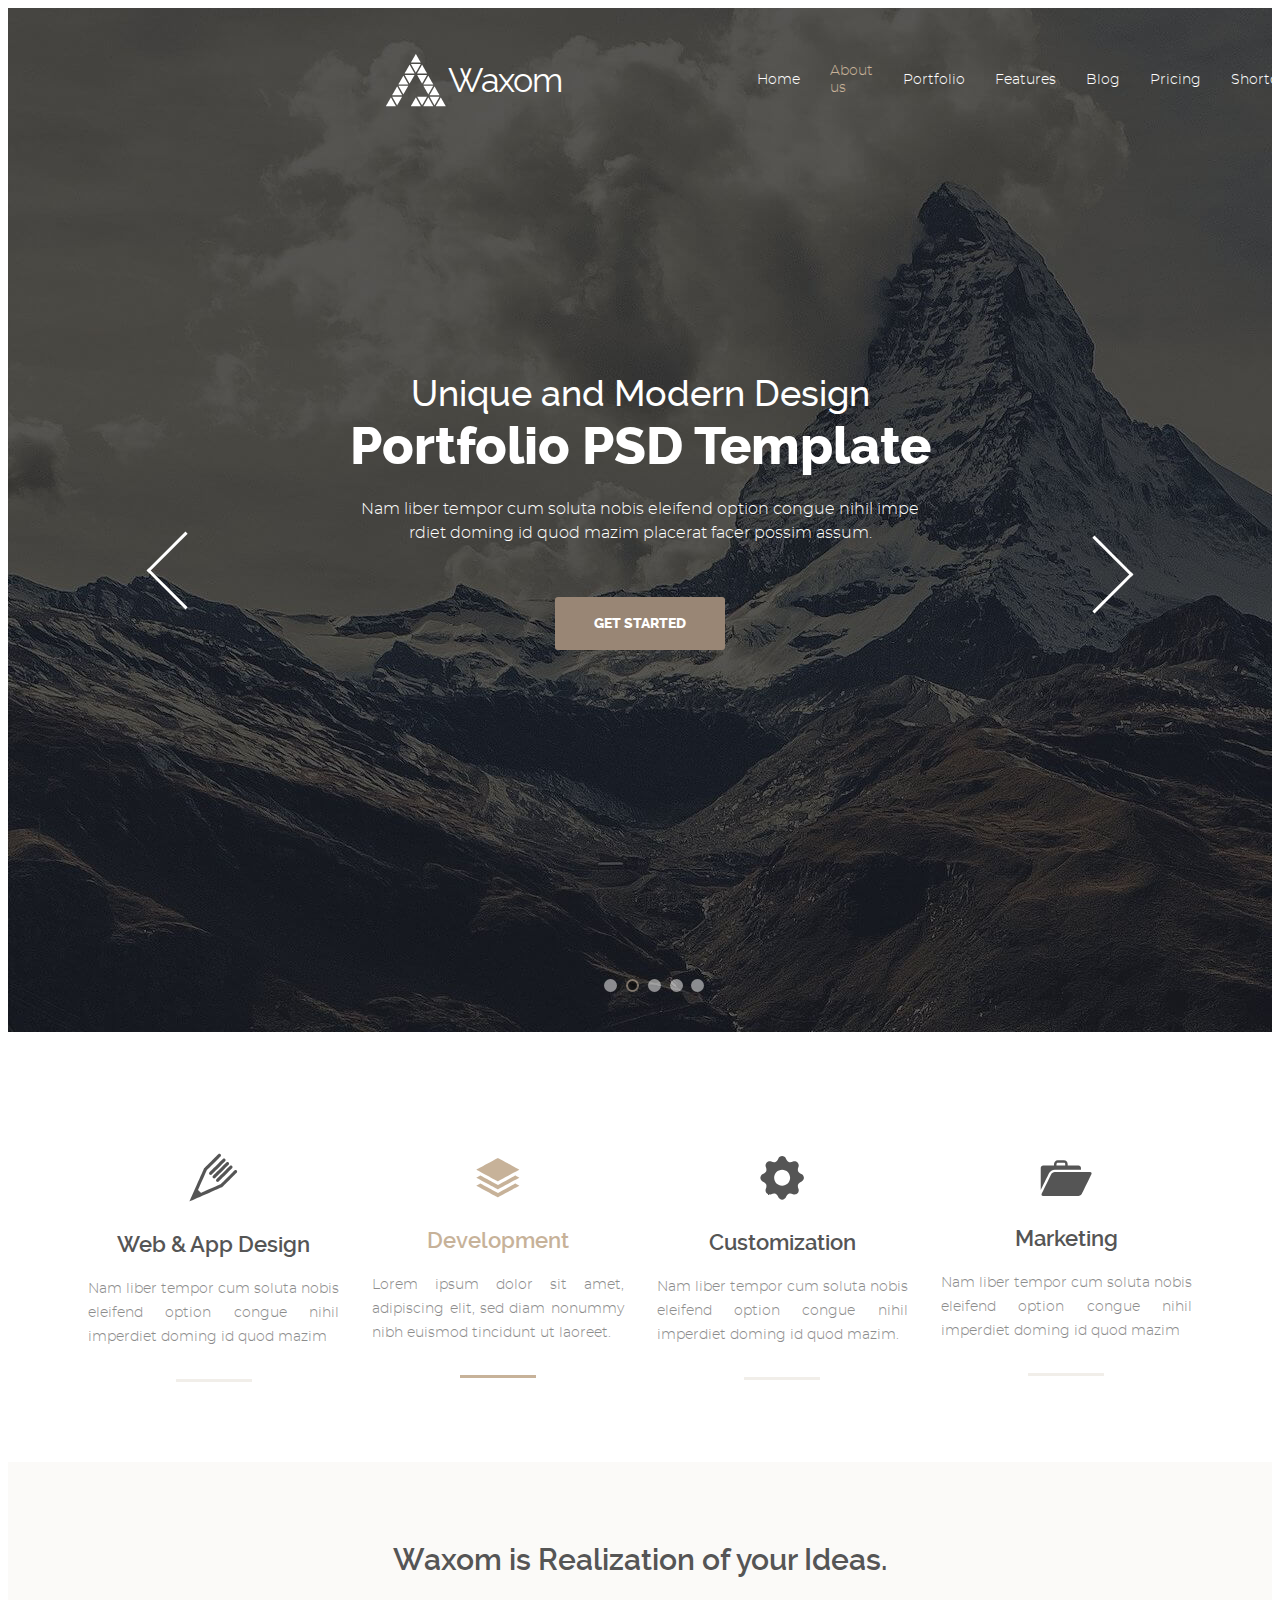
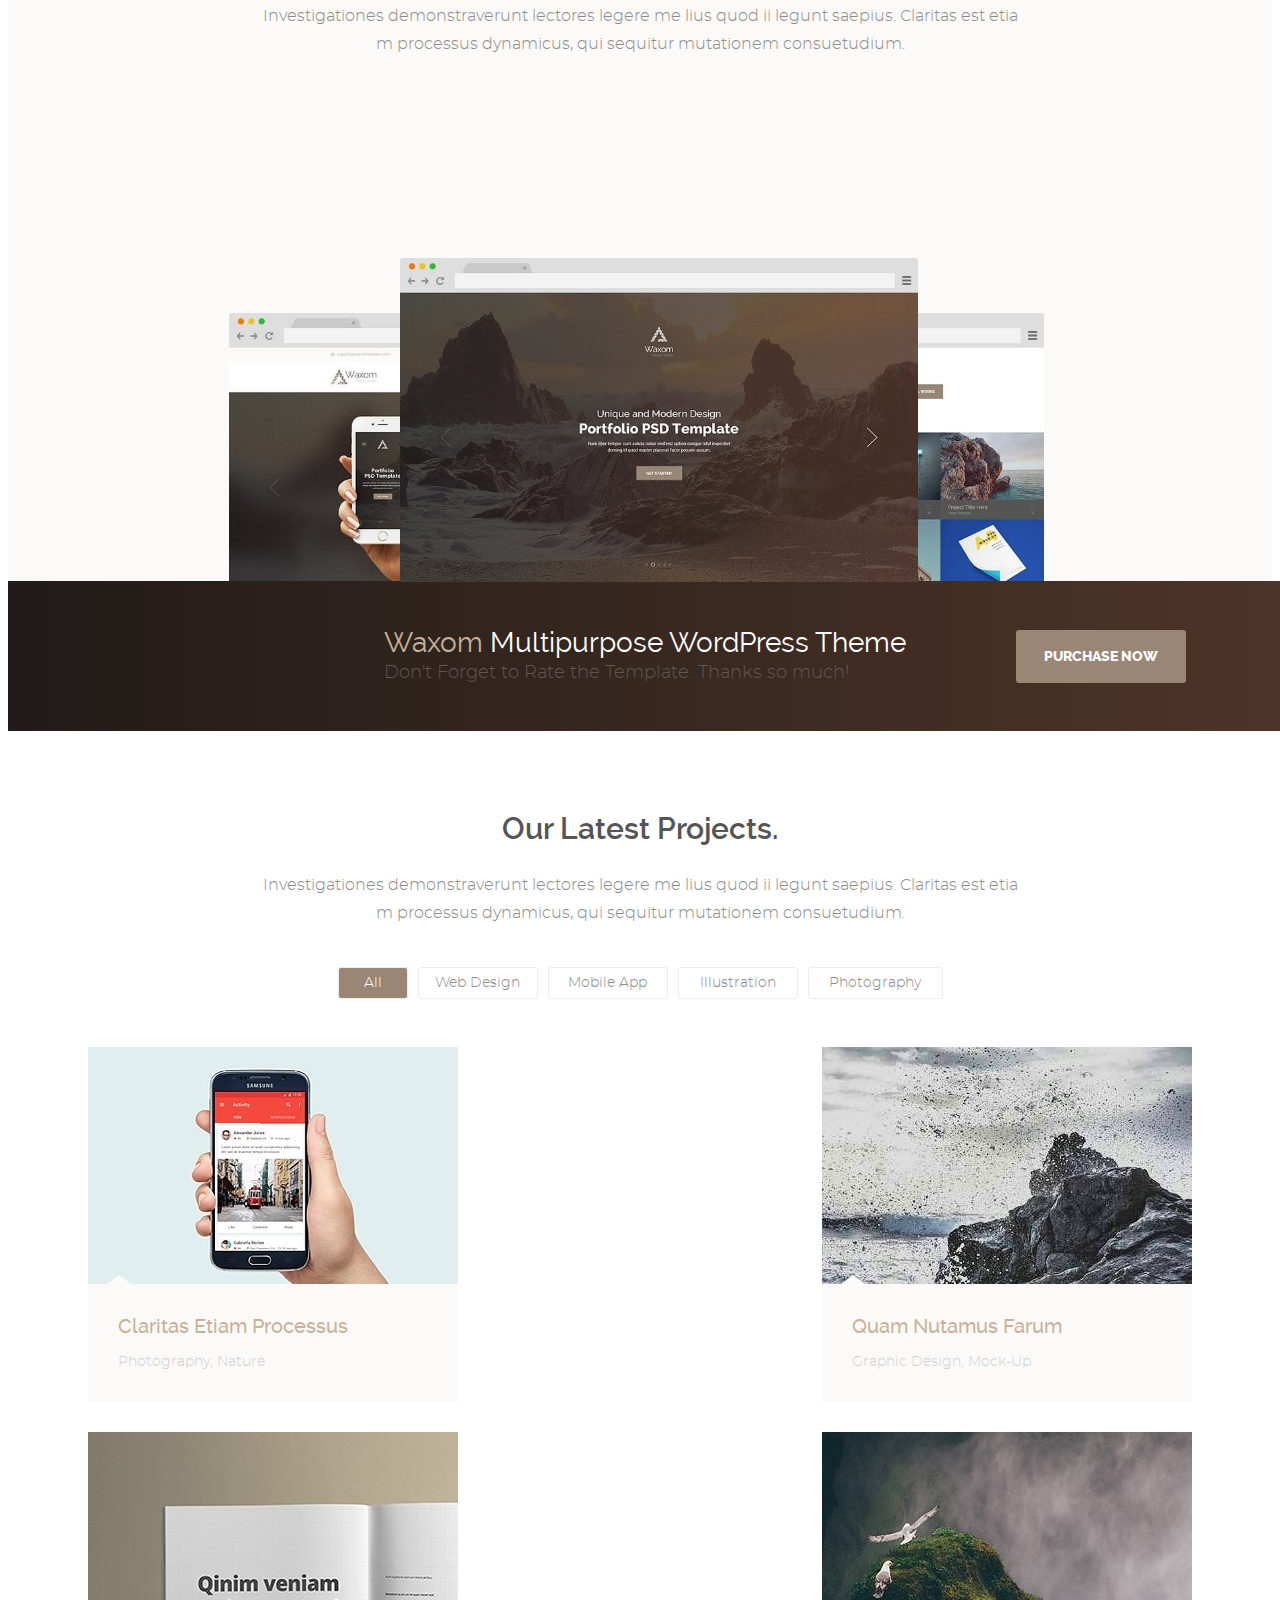
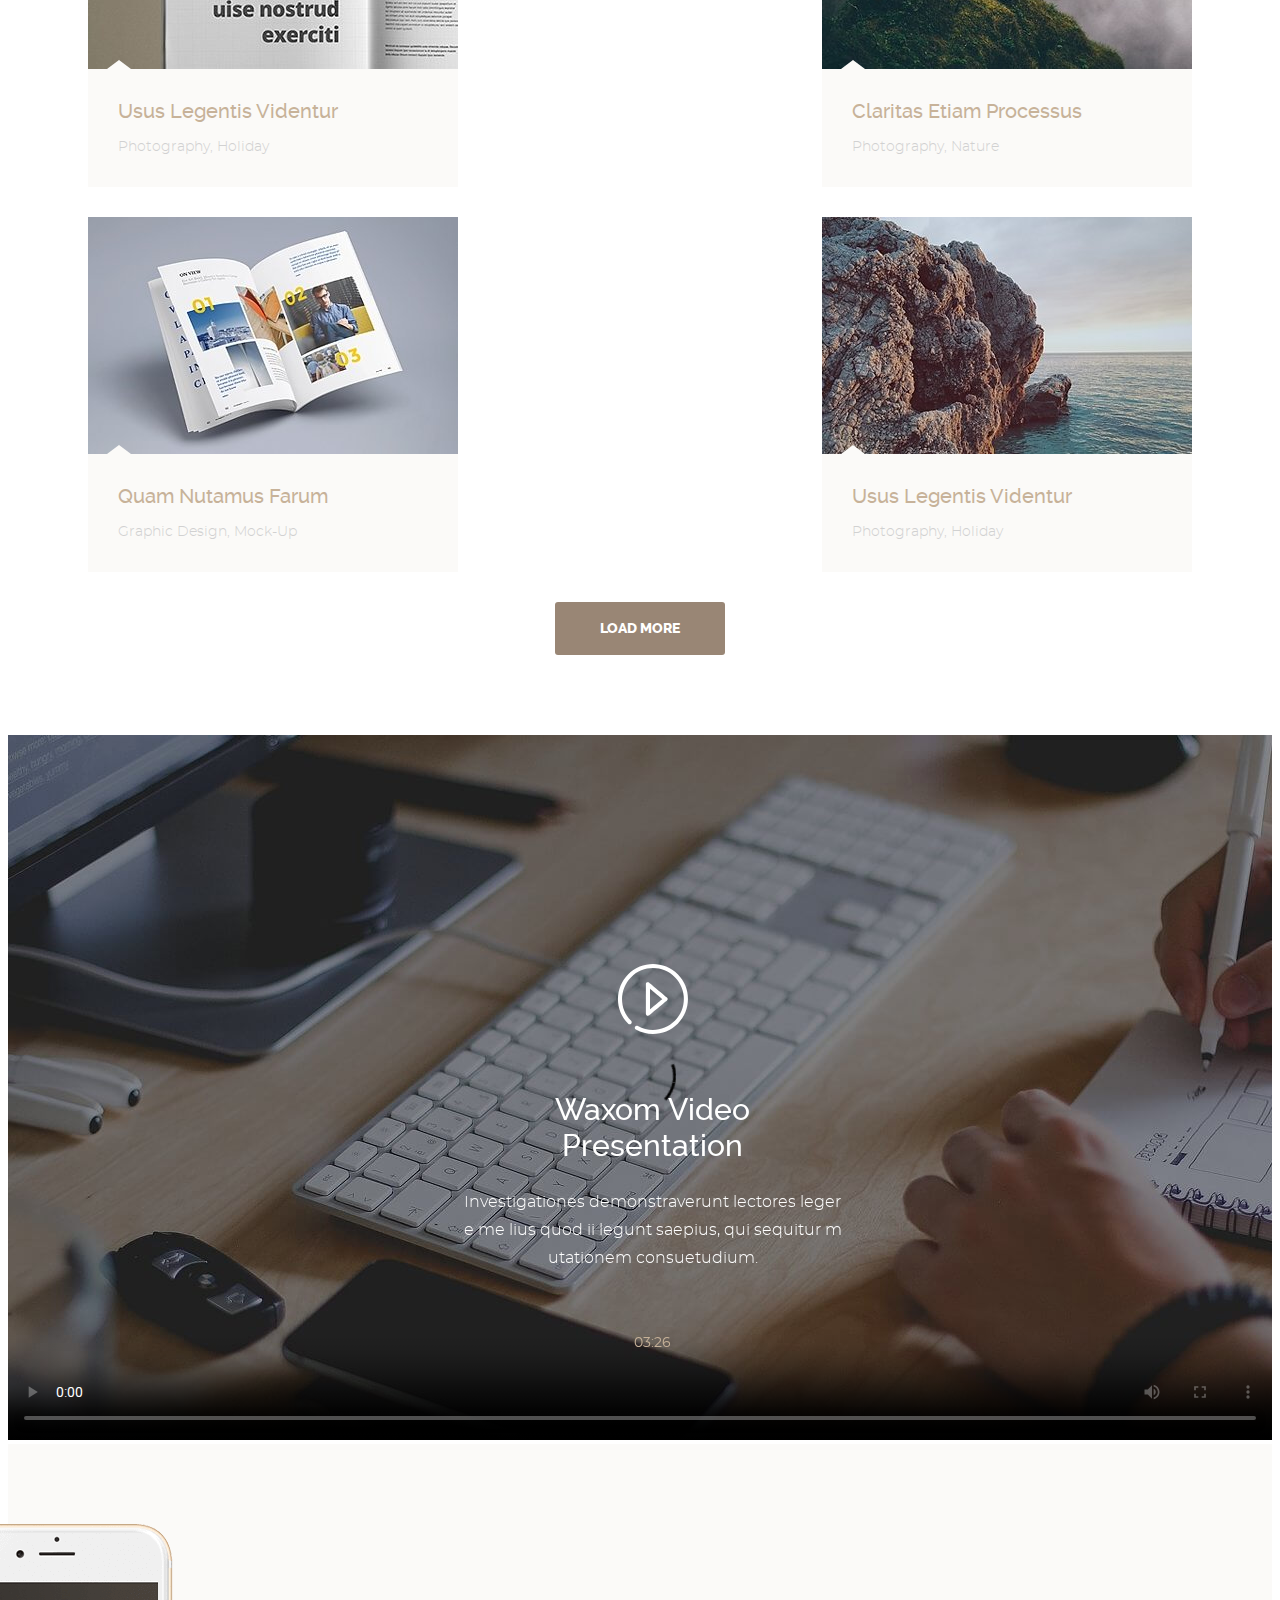
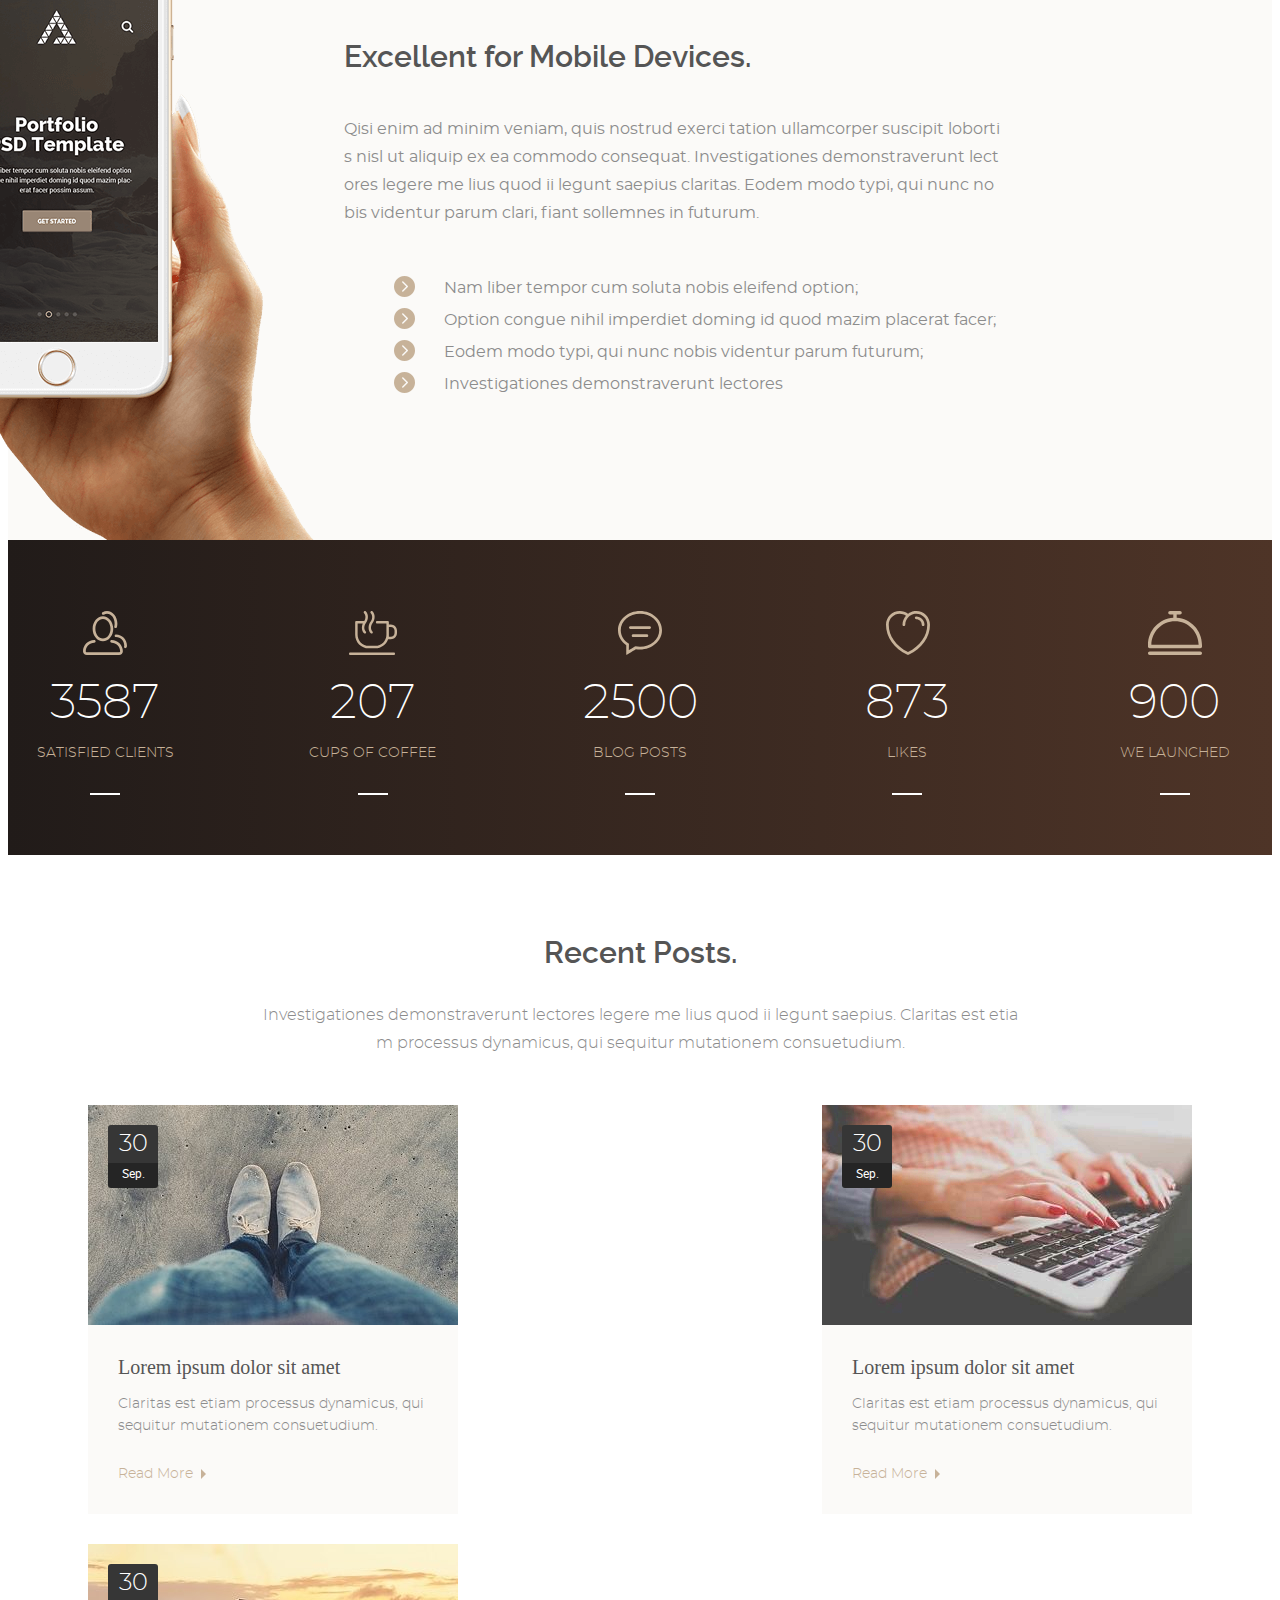
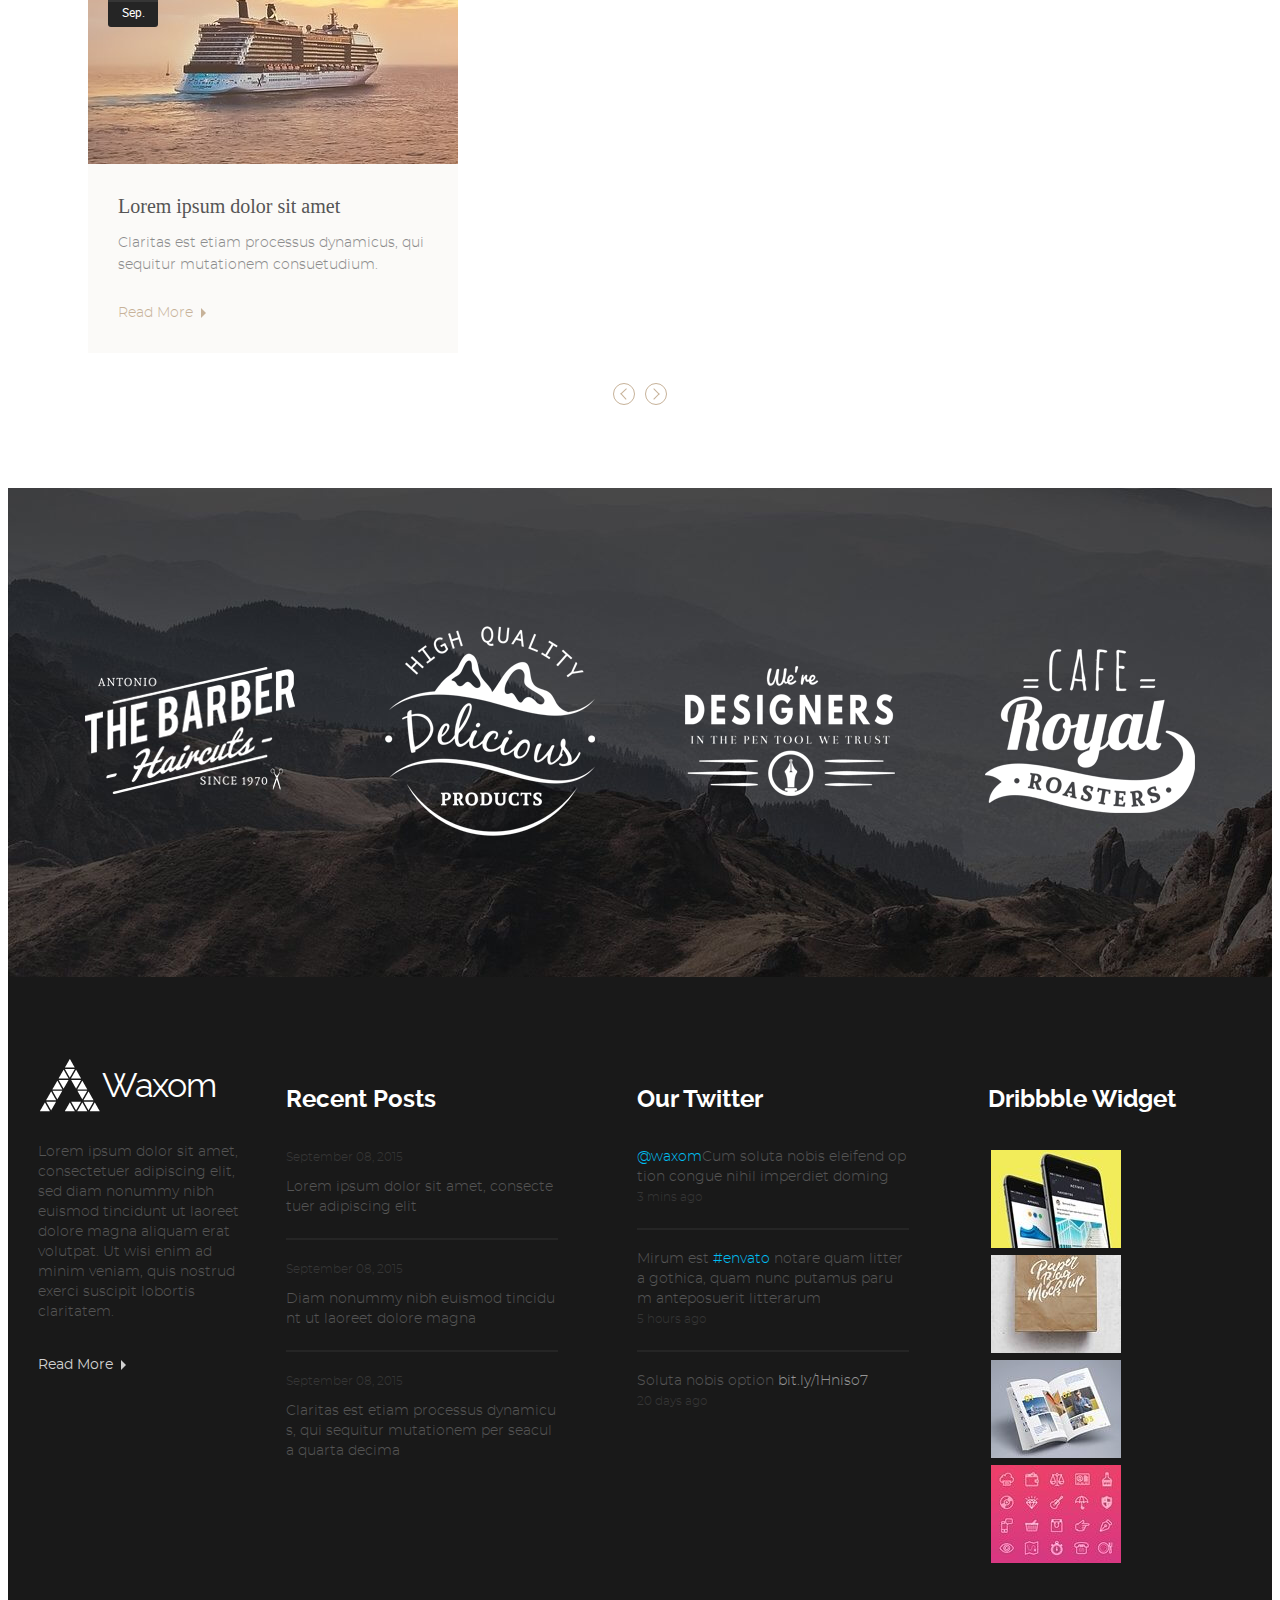
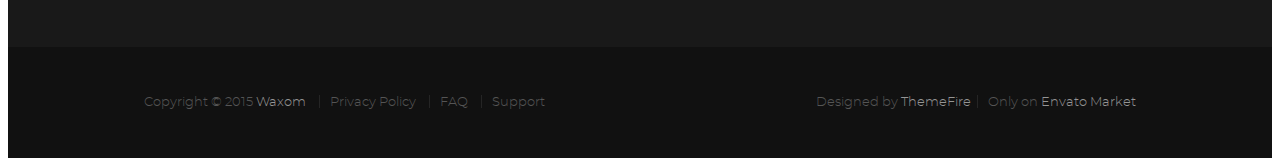
==== commit 09933bb0: "Исправил ошибки с прокруткой и меню" ====
--- a/index.html
+++ b/index.html
@@ -148,7 +148,8 @@
                             </svg>
                         </button>
                     </div>
-                    <div class="card"><img src="img/photo_10952.jpg" width="370" height="237" alt="photo_10952">
+                    <div class="card">
+                        <img src="img/photo_10952.jpg" width="370" height="237" alt="photo_10952">
                         <div class="card-wrap">
                             <h3 class="card-h3">Usus Legentis Videntur</h3>
                             <span class="card-span">Photography, Holiday</span>
@@ -342,10 +343,10 @@
                         </div>
                     </div>
                 </div>
-                  <div class="btn-post-wrap">
-                        <button class="btn-prev-page"></button>
-                        <button class="btn-next-page"></button>
-                    </div>
+                <div class="btn-post-wrap">
+                    <button class="btn-prev-page"></button>
+                    <button class="btn-next-page"></button>
+                </div>
             </section>
             <section class="slider-9">
                 <a href="#" class="partner-link">
@@ -404,7 +405,7 @@
                     <a href="#" class="ftr-img-link"> <img src="img/photo_9810.jpg" width="130" height="98" alt="photo_9810" class="ftr-img"></a>
                     <a href="#" class="ftr-img-link"> <img src="img/photo_9811.jpg" width="130" height="98" alt="photo_9811" class="ftr-img"></a>
                 </div>
-             <!--    <div class="social">
+                <!--    <div class="social">
                     <a href="#" class="social-icon"></a>
                     <a href="#" class="social-icon"></a>
                     <a href="#" class="social-icon"></a>
--- a/css/style.css
+++ b/css/style.css
@@ -1 +1 @@
-body,html{height:100%}button,figure,h1,h2,h3,ol,p,ul{margin:0;padding:0}.prefix{display:-webkit-box;display:-ms-flexbox;display:flex;-webkit-box-orient:vertical;-webkit-box-direction:normal;-ms-flex-direction:column;flex-direction:column;-webkit-box-align:end;-ms-flex-align:end;align-items:flex-end;-ms-flex-item-align:center;-ms-grid-row-align:center;align-self:center;-webkit-box-pack:justify;-ms-flex-pack:justify;justify-content:space-between;-webkit-box-sizing:border-box;box-sizing:border-box;-webkit-box-shadow:7px 5px 8px 6px rgba(33,33,33,.35);box-shadow:7px 5px 8px 6px rgba(33,33,33,.35)}@font-face{font-family:montserrat;src:url(../fonts/Montserrat/montserrat-regular-webfont.woff2) format('woff2'),url(../fonts/Montserrat/montserrat-regular-webfont.woff) format('woff'),url(../fonts/Montserrat/montserrat-regular-webfont.ttf) format('truetype');font-weight:400;font-style:normal}@font-face{font-family:montserrat;src:url(../fonts/Montserrat/montserrat-extralight-webfont.woff2) format('woff2'),url(../fonts/Montserrat/montserrat-extralight-webfont.woff) format('woff'),url(../fonts/Montserrat/montserrat-extralight-webfont.ttf) format('truetype');font-weight:200;font-style:normal}@font-face{font-family:montserrat;src:url(../fonts/Montserrat/montserrat-light-webfont.woff2) format('woff2'),url(../fonts/Montserrat/montserrat-light-webfont.woff) format('woff'),url(../fonts/Montserrat/montserrat-light-webfont.ttf) format('truetype');font-weight:300;font-style:normal}@font-face{font-family:raleway;src:url(../fonts/Raleway/raleway-regular-webfont.woff2) format('woff2'),url(../fonts/Raleway/raleway-regular-webfont.woff) format('woff'),url(../fonts/Raleway/raleway-regular-webfont.ttf) format('truetype');font-weight:400;font-style:normal}@font-face{font-family:raleway;src:url(../fonts/Raleway/raleway-medium-webfont.woff2) format('woff2'),url(../fonts/Raleway/raleway-medium-webfont.woff) format('woff'),url(../fonts/Raleway/raleway-medium-webfont.ttf) format('truetype');font-weight:500;font-style:normal}@font-face{font-family:raleway;src:url(../fonts/Raleway/raleway-semibold-webfont.woff2) format('woff2'),url(../fonts/Raleway/raleway-semibold-webfont.woff) format('woff'),url(../fonts/Raleway/raleway-semibold-webfont.ttf) format('truetype');font-weight:600;font-style:normal}@font-face{font-family:raleway;src:url(../fonts/Raleway/raleway-bold-webfont.woff2) format('woff2'),url(../fonts/Raleway/raleway-bold-webfont.woff) format('woff'),url(../fonts/Raleway/raleway-bold-webfont.ttf) format('truetype');font-weight:700;font-style:normal}@font-face{font-family:raleway;src:url(../fonts/Raleway/raleway-extrabold-webfont.woff2) format('woff2'),url(../fonts/Raleway/raleway-extrabold-webfont.woff) format('woff'),url(../fonts/Raleway/raleway-extrabold-webfont.ttf) format('truetype');font-weight:800;font-style:normal}@font-face{font-family:roboto;src:url(../fonts/Roboto/roboto-regular-webfont.woff2) format('woff2'),url(../fonts/Roboto/roboto-regular-webfont.woff) format('woff'),url(../fonts/Roboto/roboto-regular-webfont.ttf) format('truetype');font-weight:400;font-style:normal}.conteiner{max-width:1920px;margin:0 auto}.header{background-image:url(../img/photo_nav.jpg);background-repeat:no-repeat;min-height:1024px;padding:40px;-webkit-box-sizing:border-box;box-sizing:border-box;position:relative}.nav{display:-webkit-box;display:-ms-flexbox;display:flex;min-height:64px}.head-link{text-decoration:none;font-size:34px;font-weight:400;font-family:Raleway;line-height:1.2;letter-spacing:-.04em;color:#fff;display:-webkit-box;display:-ms-flexbox;display:flex;-webkit-box-align:center;-ms-flex-align:center;align-items:center;margin:0 0 0 336px}.head-link:hover{color:#696969;fill:#696969}.head-link:active{color:#fff}.head-link:active.logo{fill:#fff}.logo{width:64px;height:56px;fill:currentColor}#navbar,.menu-mob,label{display:none}.navbar{display:-webkit-box;display:-ms-flexbox;display:flex;-webkit-box-align:center;-ms-flex-align:center;align-items:center;margin:0 0 0 14%}.navbar-list{list-style-type:none;font-size:14px;font-weight:300;font-family:Montserrat;line-height:1.2;margin:0 0 0 30px}.navbar-list.active{color:#c7b299}.navbar-list>a{text-decoration:none;color:#fff}.navbar-list>a:hover{color:#c7b299}.navbar-list>a:active{color:#fff}.navbar-list.active>a{color:#c7b299}.navbar+button{margin:0 29px 0 63px;align-self:center;background-image:url(../img/icon_cart_1.png);width:18px;height:24px;background-color:transparent;border:none;outline:0;cursor:pointer}.navbar+button:hover{opacity:.5}.navbar+button:active{opacity:1}.action{align-self:center}.search{height:24px;width:24px;display:block;background-image:url(../img/search.png);background-repeat:no-repeat;background-size:contain;background-color:transparent;border:none;outline:0;color:#fff;cursor:pointer}input[type=search]{background-size:contain;background-color:transparent;border:none;outline:0;color:#fff;top:-55px;width:300px;height:35px;right:296px;cursor:pointer;position:absolute}input[type=search]:focus{border:1px solid gray;background-color:#212121;top:106px;-webkit-transition:top .5s ease-out;-o-transition:top .5s ease-out;transition:top .5s ease-out}.carousel{display:-webkit-box;display:-ms-flexbox;display:flex;-webkit-box-pack:justify;-ms-flex-pack:justify;justify-content:space-between;-ms-flex-wrap:wrap;flex-wrap:wrap;-webkit-box-align:center;-ms-flex-align:center;align-items:center;min-height:920px;position:relative}.carousel-btn{margin:0 0 0 110px}.carousel-btn:after{content:"";display:inline-block;border-top:3px solid #fff;border-left:3px solid #fff;width:52px;height:52px;-webkit-transform:rotate(315deg);-ms-transform:rotate(315deg);transform:rotate(315deg)}.carousel-btn:last-of-type{-webkit-transform:rotate(180deg);-ms-transform:rotate(180deg);transform:rotate(180deg);margin:0 110px 0 0}.carousel-btn:hover:after{border-color:#d3c1ad}.carousel-btn:active:after{border-color:#fff}.header-title{display:-webkit-box;display:-ms-flexbox;display:flex;-ms-flex-wrap:wrap;flex-wrap:wrap;text-align:center;width:589px;margin:-121px 0 0 0}.header-title>span{font-size:36px;font-weight:500;font-family:Raleway;line-height:1.2;color:#fff;margin:0 auto}.content-h1{font-size:52px;font-weight:800;font-family:Raleway;line-height:1.2;color:#fff;margin:0 auto}.header-content-text{font-size:16px;font-weight:300;font-family:Montserrat;line-height:24px;color:#fff;width:562px;word-break:break-all;margin:19px auto 52px auto}.button{width:170px;min-height:53px;display:-webkit-box;display:-ms-flexbox;display:flex;-webkit-box-pack:center;-ms-flex-pack:center;justify-content:center;-webkit-box-align:center;-ms-flex-align:center;align-items:center;text-decoration:none;background-color:#998675;font-size:14px;font-weight:800;font-family:Raleway;color:#fff;margin:0 auto 0 auto;border-radius:3px;border:none;text-transform:uppercase;outline:0;word-break:break-all}.button:hover{background-color:#fff;color:#998675;box-shadow:7px 5px 8px 6px rgba(33,33,33,.35)}.button:active{background-color:#FFE4B5}.pagination{display:-webkit-box;display:-ms-flexbox;display:flex;width:100px;-webkit-box-pack:justify;-ms-flex-pack:justify;justify-content:space-between;margin:0 0 0 47%;position:absolute;bottom:40px}.circle{width:9px;height:9px;background-color:#fff;border:2px solid transparent;opacity:.5;border-radius:50%;align-self:center}.circle:hover{background-color:#000;border:2px solid #d3c1ad}.circle:active{background-color:#fff}.circle.now{border:2px solid #d3c1ad;background-color:#000}.slider-1{min-height:373px;display:-webkit-box;display:-ms-flexbox;display:flex;padding:80px;-webkit-box-pack:center;-ms-flex-pack:center;justify-content:center;-webkit-box-sizing:border-box;box-sizing:border-box}.figure-link{fill:#555;text-decoration:none;width:266px;display:-webkit-box;display:-ms-flexbox;display:flex;-webkit-box-orient:vertical;-webkit-box-direction:normal;-ms-flex-direction:column;flex-direction:column;-webkit-box-align:center;-ms-flex-align:center;align-items:center;-webkit-box-pack:center;-ms-flex-pack:center;justify-content:center;margin-left:33px}.figure-link:hover{color:#c7b299;fill:#c7b299}.figure-link:first-child{margin:0}.figure-link:hover .content-h3{color:#c7b299}.figure-link:hover .content-span:after{border-bottom:3px solid #c7b299}.figure-link.active{fill:#c7b299}.content-h3{font-size:22px;font-weight:600;font-family:Raleway;line-height:1.2;color:#555;margin-top:29px;text-align:center}.content-h3.active{color:#c7b299}.content-span{display:block;text-align:justify;margin:19px 0 0 0;flex-direction:row;font-size:14px;font-weight:300;font-family:Montserrat;line-height:24px;color:#8c8c8c}.content-span:after{content:" ";border-bottom:3px solid #f1eee9;display:block;width:76px;margin:30px auto 0 auto}.content-span.active:after{border-bottom:3px solid #c7b299}.slider-2{min-height:724px;background-color:#fbfaf8;-webkit-box-sizing:border-box;box-sizing:border-box;position:relative;padding:80px 0 0 0}.content-h2{font-size:30px;font-weight:600;font-family:Raleway;line-height:1.2;color:#555;margin:0 auto;width:500px;text-align:center}.content-text{font-size:16px;font-weight:300;font-family:Montserrat;line-height:28px;color:#8c8c8c;margin:24px auto 40px auto;width:757px;text-align:center;word-break:break-all}.browser{position:absolute;bottom:0}.browser.left{left:17.5%;width:41%}.browser.left>img{width:100%;height:80%}.browser.left:hover{z-index:2}.browser.center{width:41%;left:31%;z-index:1}.browser.center>img{width:100%;height:80%}.browser.right{left:41%;width:41%}.browser.right>img{width:100%;height:80%}.browser.right:hover{z-index:1}.slider-3{width:100%;min-height:150px;display:-webkit-box;display:-ms-flexbox;display:flex;-webkit-box-pack:justify;-ms-flex-pack:justify;justify-content:space-between;-webkit-box-align:center;-ms-flex-align:center;align-items:center;background-image:linear-gradient(90deg,#211b19 0,#4e3427 100%);position:absolute;margin:-5px 0 0 0}.adver-content{width:530px;margin:0 0 0 376px}.adver-content>.content-h2{font-size:28px;font-weight:400;font-family:Raleway;color:#fff;padding:0;width:530px;text-align:left}.adver-content>.content-h2>span{color:#c7b299}.adver-content>.content-text{font-size:18px;color:#615855;margin:0;text-align:left}.slider-4{padding:80px;-webkit-box-sizing:border-box;box-sizing:border-box;min-height:408px;margin:145px 0 0 0}.slider-4>.content-h2{padding:0}.card-menu{display:-webkit-box;display:-ms-flexbox;display:flex;-ms-flex-pack:center;justify-content:center}.js-button{width:120px;min-height:32px;display:-webkit-box;display:-ms-flexbox;display:flex;-ms-flex-pack:center;justify-content:center;-webkit-box-align:center;-ms-flex-align:center;align-items:center;background-color:transparent;font-size:14px;font-weight:300;font-family:Montserrat;color:#8c8c8c;border:1px solid #ebebeb;border-radius:3px;outline:0;word-break:break-all;margin:0 0 0 10px}.js-button:hover{background-color:#998675;color:#fff;border:none}.js-button:active{background-color:#FFE4B5;color:#8c8c8c}.js-button:first-child{width:70px;margin:0}.js-button:last-child{width:135px}.js-button.active{background-color:#998675;color:#fff}.flexbox{display:-webkit-box;display:-ms-flexbox;display:flex;-webkit-box-pack:justify;-ms-flex-pack:justify;justify-content:space-between;-ms-flex-wrap:wrap;flex-wrap:wrap;max-width:1170px;margin:48px auto 0 auto}.card{display:-webkit-box;display:-ms-flexbox;display:flex;-ms-flex-wrap:wrap;flex-wrap:wrap;width:370px;margin:0 0 30px 0;position:relative}.card:nth-child(2)>img{-webkit-filter:brightness(250%);filter:brightness(250%)}.card:nth-child(2)>img:hover{-webkit-filter:brightness(60%);filter:brightness(60%)}.card:hover img{-webkit-filter:brightness(25%);filter:brightness(25%)}.card:hover .card-wrap{background-color:#362f2d}.card:hover .card-wrap:before{border-bottom:9px solid #362f2d}.card:hover .card-btn-link{display:block}.card:hover .card-btn-search{display:block}.card-wrap{width:370px;min-height:100px;background-color:#fbfaf8;position:relative;padding:30px;-webkit-box-sizing:border-box;box-sizing:border-box}.card-wrap:before{content:"";position:absolute;top:-21px;left:19px;border:12px solid transparent;border-bottom:9px solid #fbfaf8}.card-h3{font-size:20px;font-weight:500;font-family:Raleway;line-height:1.2;color:#c7b299}.card-span{display:block;font-size:14px;font-weight:300;font-family:Montserrat;line-height:20px;color:#d1d1d1;margin:14px 0 0 0}.card-btn-link{display:none;fill:#fff;position:absolute;border:none;outline:0;background-color:transparent;left:146px;top:106px}.card-btn-link:hover{fill:#c7b299}.card-btn-link:active{fill:#555}.card-btn-search{display:none;fill:#fff;position:absolute;border:none;outline:0;background-color:transparent;left:198px;top:106px}.card-btn-search:hover{fill:#c7b299}.card-btn-search:active{fill:#555}.slider-5{min-height:705px;position:relative;-webkit-box-sizing:border-box;box-sizing:border-box;overflow:hidden}.slider-5>video{outline:0;width:100%;border:none;-o-object-fit:cover;object-fit:cover}.btn-play{background-color:transparent;border:none;outline:0;fill:#fff;width:100px;height:100px;margin:0 0 44px 0}.btn-play:hover{border-radius:50%;background-color:#565a5e}.btn-play:active{background-color:#2F4F4F;border-radius:50%;transform:translateY(3px)}.play-wrap{width:30%;display:-webkit-box;display:-ms-flexbox;display:flex;-webkit-box-pack:center;-ms-flex-pack:center;justify-content:center;-ms-flex-wrap:wrap;flex-wrap:wrap;position:absolute;top:30%;left:36%}.play-wrap>.content-h2{font-weight:500;color:#fff;padding:0}.play-wrap>.content-text{color:#fff}.play-wrap>.content-span{font-weight:400;color:#c7b299}.play-wrap>.content-span:after{display:none}.slider-6{min-height:695px;background-color:#fbfaf8;display:-webkit-box;display:-ms-flexbox;display:flex;padding:80px 30px 0 30px;-webkit-box-pack:center;-ms-flex-pack:center;justify-content:center;-webkit-box-sizing:border-box;box-sizing:border-box}.mobile-wrap{margin:115px 388px 0 30px;width:657px}.mobile-wrap>.content-h2{width:inherit;text-align:left}.mobile-wrap>.content-text{text-align:left;margin:40px auto 45px auto;font-weight:400;width:657px}.mobile-list::-webkit-details-marker{display:none}.mobile-list{display:-webkit-box;display:-ms-flexbox;display:flex;-ms-flex-wrap:wrap;flex-wrap:wrap;font-size:16px;font-weight:400;font-family:Montserrat;line-height:32px;color:#8c8c8c;margin:0 0 0 50px;outline:0}.mobile-list:before{content:"";display:block;width:21px;height:21px;margin:4px 29px 0 0;background-image:url(../img/marker.png);background-repeat:no-repeat}.ul-summary{list-style:none;font-size:12px;font-weight:400;font-family:Montserrat;color:#555}.summary-list{margin:13px 0 0 101px}.summary-list:last-child{margin-bottom:13px}.slider-7{display:-webkit-box;display:-ms-flexbox;display:flex;min-height:300px;background-image:linear-gradient(90deg,#211b19 0,#4e3427 100%);-webkit-box-pack:center;-ms-flex-pack:center;justify-content:center;padding:69px 0 60px 0;-webkit-box-sizing:border-box;box-sizing:border-box}.stat-wrap{fill:#c7b299;width:198px;display:-webkit-box;display:-ms-flexbox;display:flex;-webkit-box-orient:vertical;-webkit-box-direction:normal;-ms-flex-direction:column;flex-direction:column;-webkit-box-align:center;-ms-flex-align:center;align-items:center;-webkit-box-pack:center;-ms-flex-pack:center;justify-content:center;margin:0 73px 0 0}.stat-wrap:last-of-type{margin:0}.stat-span{font-size:48px;font-weight:200;font-family:Montserrat;line-height:36px;color:#fff;margin:30px 0 21px 0}.stat-wrap>.card-span{text-transform:uppercase;color:#c7b299;margin:0}.stat-wrap>.card-span:after{content:"";display:block;border-bottom:2px solid #fff;width:30px;margin:30px auto 0 auto}.slider-8{min-height:290px;-webkit-box-sizing:border-box;box-sizing:border-box;padding:80px}.slider-8>.content-text{margin:30px auto 40px auto}.card-post-h3{font-size:20px;line-height:1.2;font-weight:500;color:#555}.card-post-span{font-size:14px;font-weight:300;font-family:Montserrat;line-height:22px;color:#8c8c8c;margin:14px 0 27px 0;display:block}.card:hover .card-post-h3{color:#c7b299}.card:hover .card-post-span{color:#fff}.card:hover .number-date-card:first-child{background-color:#c7b299}.card:hover .number-date-card:last-child{background-color:#a48d72}.card-wrap.no-item:before{display:none}.card-link{font-size:14px;font-weight:300;font-family:Montserrat;line-height:20px;color:#c7b299;position:relative;text-decoration:none}.card-link:after{content:"";position:absolute;border:5px solid transparent;border-left:5px solid #c7b299;left:83px;top:2px}.card-link:hover{color:#fff}.card-link:hover:after{border-left:5px solid #fff}.card-link:active{color:#555}.card-link:active:after{border-left:5px solid #555}.btn-post-wrap{text-align:center}.btn-prev-page{width:22px;height:22px;display:inline-block;background-color:transparent;border:1px solid #c7b299;border-radius:50%;position:relative;margin:0 6px 0 0;outline:0}.btn-prev-page:hover{border:1px solid #d1d1d1}.btn-prev-page:active{border:1px solid #212121}.btn-prev-page:after{content:" ";display:block;width:7px;position:absolute;height:7px;left:8px;top:6px;border-top:1px solid #c7b299;border-left:1px solid #c7b299;-webkit-transform:rotate(-43deg);-ms-transform:rotate(-43deg);transform:rotate(-43deg)}.btn-next-page{width:22px;height:22px;display:inline-block;background-color:transparent;border:1px solid #c7b299;border-radius:50%;position:relative;outline:0}.btn-next-pagehover{border:1px solid #d1d1d1}.btn-next-page:active{border:1px solid #212121}.btn-next-page:after{content:" ";display:block;width:7px;position:absolute;height:7px;right:8px;top:6px;border-top:1px solid #c7b299;border-right:1px solid #c7b299;-webkit-transform:rotate(45deg);-ms-transform:rotate(45deg);transform:rotate(45deg)}.btn-prev-page:hover:after{border-top:1px solid #d1d1d1;border-left:1px solid #d1d1d1}.btn-next-page:hover:after{border-top:1px solid #d1d1d1;border-right:1px solid #d1d1d1}.btn-prev-page:active:after{border-top:1px solid #212121;border-left:1px solid #212121}.btn-next-page:active:after{border-top:1px solid #212121;border-right:1px solid #212121}.date-card{width:50px;height:60px;position:absolute;top:-200px;left:20px}.number-date-card:first-child{min-height:35px;display:block;font-size:24px;font-weight:300;font-family:Montserrat;line-height:20px;text-align:center;color:#fff;background-color:#363636;border-radius:3px 3px 0 0;padding:9px 0;-webkit-box-sizing:border-box;box-sizing:border-box}.number-date-card:last-child{min-height:25px;display:block;font-size:12px;font-weight:400;font-family:Roboto;text-align:center;line-height:20px;color:#fff;background-color:#252525;border-radius:0 0 3px 3px}.slider-9{min-height:489px;background-image:url(../img/partners.jpg);display:-webkit-box;display:-ms-flexbox;display:flex;-webkit-box-pack:center;-ms-flex-pack:center;justify-content:center;-webkit-box-align:center;-ms-flex-align:center;align-items:center;-webkit-box-sizing:border-box;box-sizing:border-box}.partner-link{margin:0 90px 0 0}.partner-link:last-child{margin:0}.partner-link:hover{opacity:.5;-webkit-transform:scale(1.1);-ms-transform:scale(1.1);transform:scale(1.1);-webkit-transition:.5s ease;-o-transition:.5s ease;transition:.5s ease}.partner-link:active{opacity:1}.footer{min-height:619px;background-color:#191919;-webkit-box-sizing:border-box;box-sizing:border-box}.ftr-one{display:-webkit-box;display:-ms-flexbox;display:flex;-webkit-box-pack:center;-ms-flex-pack:center;justify-content:center;padding:80px 30px;-webkit-box-sizing:border-box;box-sizing:border-box;position:relative}.abt-company{width:258px}.abt-company>.head-link{margin:0}.abt-company>.card-link{color:#d1d1d1;font-weight:400}.abt-company>.card-link:after{border-left:5px solid #d1d1d1}.abt-company>.card-link:hover{color:#c7b299}.abt-company>.card-link:active{color:#555}.abt-company>.card-link:hover:after{border-left:5px solid #c7b299}.abt-company>.card-link:active:after{border-left:5px solid #555}.ftr-text{font-size:14px;font-weight:300;font-family:Montserrat;line-height:20px;color:#555;margin:29px 0 33px 0}.ftr-wrap{width:270px;margin:28px 39px 0 42px}.content-h4{font-size:24px;font-weight:700;font-family:Raleway;line-height:1.2;color:#fff;margin:0 0 33px 0}.ftr-link-wrap{text-decoration:none;display:block}.ftr-link-wrap:after{content:"";display:block;border:1px solid #252525;width:270px;margin:21px 0 19px 0}.ftr-link-wrap:hover .ftr-time{color:#fff}.ftr-link-wrap:hover .ftr-span{color:#c7b299}.ftr-link-wrap:active .ftr-time{color:#c7b299}.ftr-link-wrap:active .ftr-span{color:#fff}.ftr-link-wrap:last-child:after{display:none}.ftr-time{font-size:12px;font-weight:300;font-family:Montserrat;line-height:20px;color:#363636;display:block;margin:0 0 10px 0}.ftr-span{font-size:14px;font-weight:300;font-family:Montserrat;line-height:20px;color:#555;word-break:break-all;text-decoration:none}.twit-span{color:#00bff3}.twit-link{color:#959595}.ftr-img-link{display:inline-block}.ftr-img-link:hover .ftr-img{opacity:.5;-webkit-transform:scale(1.1);-ms-transform:scale(1.1);transform:scale(1.1);-webkit-transition:.5s ease;-o-transition:.5s ease;transition:.5s ease}.ftr-img-link:active .ftr-img{opacity:1.5}.ftr-img:last-child{margin:3px 0 0 3px}.social-icon{display:block;width:30px;height:30px;margin:20px;-webkit-transition:fill 1s easy-out,width 1s easy-out,-webkit-transform 2s easy-out;transition:fill 1s easy-out,width 1s easy-out,-webkit-transform 2s easy-out;-o-transition:transform 2s easy-out,fill 1s easy-out,width 1s easy-out;transition:transform 2s easy-out,fill 1s easy-out,width 1s easy-out;transition:transform 2s easy-out,fill 1s easy-out,width 1s easy-out,rotate(360deg) 1s easy-out,-webkit-transform 2s easy-out}.social-icon:first-child{background:url(../img/css_sprites.png) -16px -16px}.social-icon:nth-child(2){background:url(../img/css_sprites.png) -16px -78px}.social-icon:last-child{background:url(../img/css_sprites.png) -16px -140px}.social-icon:hover{transform:rotate(360deg);width:50px;fill:#fff}.ftr-two{display:-webkit-box;display:-ms-flexbox;display:flex;min-height:111px;background-color:#111;-ms-flex-pack:distribute;justify-content:space-around;-webkit-box-sizing:border-box;box-sizing:border-box}.copy-wrap{display:-webkit-box;display:-ms-flexbox;display:flex;width:401px;-webkit-box-pack:justify;-ms-flex-pack:justify;justify-content:space-between;-ms-flex-align:center;-webkit-box-align:center;align-items:center}.copy-wrap:nth-child(2){width:320px}.copyright{font-size:13px;font-weight:300;font-family:Montserrat;line-height:20px;color:#555;position:relative}.copyright:last-child:before{content:"";border-left:1px solid #252525;display:block;height:13px;margin:0 10px;left:-21px;top:2px;position:absolute}.copy-link{font-size:13px;font-weight:300;font-family:Montserrat;line-height:20px;color:#555;text-decoration:none;position:relative}.copy-link:before{content:"";border-left:1px solid #252525;display:block;height:13px;margin:0 10px;left:-21px;top:2px;position:absolute}.copy-link:hover{color:#c7b299}.copy-link:active{color:#fff}@media (max-width:1023.98px){.header{display:-webkit-box;display:-ms-flexbox;display:flex;-ms-flex-wrap:wrap;flex-wrap:wrap;min-height:600px;background-size:cover}.nav{-ms-flex-wrap:wrap;flex-wrap:wrap;width:100%;-webkit-box-orient:vertical;-webkit-box-direction:normal;-ms-flex-direction:column;flex-direction:column}.head-link{margin:0}.navbar{margin:50px auto 0 auto}.navbar-list{margin:0 0 0 13px}.navbar-list:first-child{margin:0}.carousel{min-height:100px;-webkit-box-pack:center;-ms-flex-pack:center;justify-content:center;flex-wrap:nowrap}.carousel-btn{margin:0}.carousel-btn:last-of-type{margin:0}.header-title{-webkit-box-pack:center;-ms-flex-pack:center;justify-content:center;margin:40px 0 0 0;width:auto}.header-content-text{margin:3%;font-size:15px;width:75%}.header-content-text>span{font-size:28px}.content-h1{font-size:39px}.header-title>span{font-size:32px}.action,.navbar+button{display:none}.pagination{margin:0;bottom:-24px}.slider-1{padding:20px 90px;-webkit-box-pack:justify;-ms-flex-pack:justify;justify-content:space-between;-ms-flex-wrap:wrap;flex-wrap:wrap}.figure-link{margin:30px 30px 0 40px;width:235px}.figure-link>svg{height:46px}.figure-link:first-child{margin:30px 30px 0 40px}.slider-2{display:none}.slider-3{padding:30px;width:auto;position:initial;margin:0;min-height:50px}.adver-content{margin:0;width:auto}.adver-content>.content-h2{font-size:20px;width:auto}.adver-content>.content-text{font-size:14px;width:auto}.button.buy{margin:0 0 0 10px}.slider-4{margin:0;padding:50px}.content-h2{width:auto}.content-text{font-size:16px;width:700px;margin:15px auto 20px auto}.js-button{word-break:initial}.flexbox{width:100%;-ms-flex-align:center;-webkit-box-align:center;align-items:center}.card{width:233px;margin:0 0 30px 0}.card>img{width:inherit;height:160px}.card-wrap{width:233px;padding:0 30px 10px 30px;display:-webkit-box;display:-ms-flexbox;display:flex;-ms-flex-wrap:wrap;flex-wrap:wrap;-webkit-box-align:baseline;-ms-flex-align:baseline;align-items:baseline}.card-wrap>.card-h3{margin:10px 0 0 0;font-size:16px}.card-wrap>.card-span{margin:0;font-size:12px}.card-btn-link{left:66px;top:65px}.card-btn-search{left:117px;top:65px}.button{margin:20px auto 0 auto}.play-wrap{-webkit-box-orient:vertical;-webkit-box-direction:normal;-ms-flex-direction:column;flex-direction:column;left:0;-ms-flex-align:center;-webkit-box-align:center;align-items:center;width:100%}.play-wrap>.content-text{width:370px}.play-wrap>.content-span{margin:0}.slider-6{padding:50px 20px 0 20px;min-height:350px}.slider-6>img{width:260px;height:362px}.mobile-wrap{width:100%;margin:0}.mobile-wrap>.content-h2{text-align:center}.mobile-wrap>.content-text{margin:20px auto 25px auto;font-size:13px;width:95%}.mobile-list{font-size:13px;margin:0}.mobile-list:before{margin:0 10px 0 12px}.ul-summary{margin:0;font-size:13px}.summary-list{margin:13px 0 0 50px}.slider-7{padding:30px;min-height:150px}.stat-wrap{margin:0 30px 0 0;-ms-flex-align:center;-webkit-box-align:center;align-items:center;text-align:center}.stat-span{font-size:40px}.stat-wrap>.card-span{font-size:11px}.slider-8{padding:40px}.slider-8>.flexbox>.card{width:65%;margin:0 0 50px 0}.slider-8>.content-text{width:650px}.slider-8>.flexbox{-webkit-box-orient:vertical;-webkit-box-direction:normal;-ms-flex-direction:column;flex-direction:column;-webkit-box-align:center;-ms-flex-align:center;align-items:center}.slider-8>.flexbox>.card>img{width:100%;height:60%}.no-item{width:100%;padding:30px}.card-link:after{top:4px}.date-card{top:-254px}.slider-9{background-size:cover;-ms-flex-pack:distribute;justify-content:space-around;min-height:200px;padding:30px}.partner-link{width:140px;height:130px}.partner-link>img{width:100px;height:100px}.footer{min-height:100px}.ftr-one{padding:30px;-ms-flex-align:center;-webkit-box-align:center;align-items:flex-start}.abt-company{width:40%}.ftr-wrap{margin:0 0 0 15px;width:30%}.ftr-wrap:nth-of-type(2){display:none}.ftr-link-wrap:after{width:100%}.ftr-img{width:90px;height:85px}.social{display:none}.ftr-two{-ms-flex-wrap:wrap;flex-wrap:wrap;-ms-flex-align:center;-webkit-box-align:center;align-items:center;min-height:100px;-webkit-box-orient:vertical;-webkit-box-direction:normal;-ms-flex-direction:column;flex-direction:column;-webkit-box-sizing:border-box;box-sizing:border-box;-webkit-box-pack:justify;-ms-flex-pack:justify;justify-content:space-between;padding:35px 0 20px 0}.copy-wrap:first-child{margin:0 0 40px 0}}@media (min-width:575.98px) and (max-width:767.98px){.header{display:-webkit-box;display:-ms-flexbox;display:flex;-ms-flex-wrap:wrap;flex-wrap:wrap;min-height:200px;padding:30px}.nav{-ms-flex-wrap:wrap;flex-wrap:wrap}.head-link{margin:0}.navbar{margin:50px 0 0 0}.navbar-list{margin:0 0 0 13px}.navbar-list:first-child{margin:0}.carousel{min-height:100px;-webkit-box-pack:center;-ms-flex-pack:center;justify-content:center;flex-wrap:nowrap}.carousel-btn{margin:0}.carousel-btn:last-of-type{margin:0}.header-title{-webkit-box-pack:center;-ms-flex-pack:center;justify-content:center;margin:40px 0 0 0;width:auto}.header-content-text{margin:3%;font-size:15px;width:75%}.header-content-text>span{font-size:28px}.content-h1{font-size:39px}.header-title>span{font-size:32px}.action,.navbar+button{display:none}.pagination{margin:0;bottom:-24px}.slider-1{padding:30px;-webkit-box-pack:justify;-ms-flex-pack:justify;justify-content:space-between;-ms-flex-wrap:wrap;flex-wrap:wrap}.figure-link{margin:30px 0 0 0;width:235px}.figure-link>svg{height:46px}.figure-link:first-child{margin:30px 0 0 0}.slider-2{display:none}.slider-3{padding:30px;width:auto;position:initial;margin:0;min-height:50px}.adver-content{margin:0;width:auto}.adver-content>.content-h2{font-size:20px;width:auto}.adver-content>.content-text{font-size:14px;width:auto}.button.buy{margin:0 0 0 10px}.slider-4{margin:0;padding:30px}.content-h2{width:auto}.content-text{font-size:14px;width:auto;margin:15px auto 20px auto}.js-button{word-break:initial}.flexbox{width:100%}.card{width:230px;margin:0 0 30px 0}.card>img{width:inherit;height:170px}.card-wrap{width:250px;padding:10px 30px 10px 30px;display:-webkit-box;display:-ms-flexbox;display:flex;-ms-flex-wrap:wrap;flex-wrap:wrap;-webkit-box-align:baseline;-ms-flex-align:baseline;align-items:baseline}.card-wrap>.card-h3{margin:10px 0 0 0;font-size:16px}.card-wrap>.card-span{margin:0;font-size:12px}.card-btn-link{left:80px;top:80px}.card-btn-search{left:125px;top:80px}.button{margin:20px auto 0 auto}.play-wrap{-webkit-box-orient:vertical;-webkit-box-direction:normal;-ms-flex-direction:column;flex-direction:column;left:0;-ms-flex-align:center;-webkit-box-align:center;align-items:center}.play-wrap>.content-text{width:370px}.play-wrap>.content-span{margin:0}.slider-6{-webkit-box-pack:start;-ms-flex-pack:start;justify-content:flex-start;position:relative;padding:30px;min-height:200px}.slider-6>img{display:none}.mobile-wrap{width:100%;margin:0}.mobile-wrap>.content-h2{text-align:center}.mobile-wrap>.content-text{margin:20px auto 25px auto;font-size:13px;width:95%}.mobile-list{font-size:13px;margin:0}.mobile-list:before{margin:0 10px 0 12px}.ul-summary{margin:0;font-size:13px}.summary-list{margin:13px 0 0 101px}.slider-7{padding:30px;min-height:150px}.stat-wrap{margin:0 30px 0 0;-ms-flex-align:center;-webkit-box-align:center;align-items:center;text-align:center}.stat-wrap:nth-child(2),.stat-wrap:nth-child(4){display:none}.slider-8{padding:30px}.slider-8>.flexbox{-webkit-box-orient:vertical;-webkit-box-direction:normal;-ms-flex-direction:column;flex-direction:column;-ms-flex-align:center;-webkit-box-align:center;align-items:center}.slider-8>.flexbox>.card{width:75%;margin:0 0 30px 0}.slider-8>.flexbox>.card>img{width:100%;height:60%}.no-item{width:100%;padding:30px}.card-link:after{top:4px}.date-card{top:-225px}.slider-9{background-size:cover;-ms-flex-pack:distribute;justify-content:space-around;min-height:200px;padding:30px}.partner-link{margin:0 20px 0 0}.partner-link>img{width:100px;height:100px}.footer{min-height:100px}.ftr-one{padding:30px;-ms-flex-align:center;-webkit-box-align:center;align-items:center}.abt-company{width:60%}.ftr-wrap{margin:0 0 0 20px}.ftr-wrap:first-of-type{display:none}.ftr-wrap:nth-of-type(2){display:none}.ftr-img{width:100px;height:85px}.social{display:none}.ftr-two{-ms-flex-wrap:wrap;flex-wrap:wrap;-ms-flex-align:center;-webkit-box-align:center;align-items:center;min-height:150px;-webkit-box-orient:vertical;-webkit-box-direction:normal;-ms-flex-direction:column;flex-direction:column;-webkit-box-sizing:border-box;box-sizing:border-box;-webkit-box-pack:justify;-ms-flex-pack:justify;justify-content:space-between;padding:75px 0 20px 0}.copy-wrap:first-child{margin:0 0 40px 0}}@media (max-width:575.98px){.conteiner{width:100%}.header{background-image:url(../img/photo_nav.jpg);background-repeat:no-repeat;background-size:cover;background-position:center;min-height:140px}.nav{-ms-flex-wrap:wrap;flex-wrap:wrap;-webkit-box-pack:justify;-ms-flex-pack:justify;justify-content:space-between}.head-link{margin:0;align-self:baseline}.navbar{visibility:hidden;-webkit-box-orient:vertical;-webkit-box-direction:normal;-ms-flex-direction:column;flex-direction:column;height:0;margin:0 auto;width:100%}.navbar-list{background-color:grey;font-size:18px;width:100%;text-align:center;margin:10px 0 0 0;padding:5px 0}label{display:block;width:50px;height:50px;background-color:transparent;border:2px solid #fff;cursor:pointer}.menu-mob{display:block;margin:24px 0 0 9px;width:32px;position:relative;height:4px;background-color:#fff}.menu-mob:before{content:"";display:block;width:32px;position:absolute;top:-12px;height:4px;border-top:4px solid #fff}.menu-mob:after{content:"";width:32px;height:4px;position:absolute;top:7px;border-bottom:4px solid #fff}input[type=checkbox]:checked~.navbar{height:auto;visibility:visible}.action,.carousel,.navbar+button,.pagination{display:none}.slider-1{-ms-flex-wrap:wrap;flex-wrap:wrap;padding:0;-ms-flex-pack:distribute;justify-content:space-around}.figure-link{width:200px;margin:30px 0 0 0}.figure-link:first-child{margin:30px 0 0 0}.figure-link>svg{height:46px;margin:10px 0 0 0}.slider-2{display:none}.slider-3{display:none}.slider-4{margin:0;padding:50px 0 0 0}.content-h2{width:auto}.content-text{width:auto;font-size:13px;word-break:normal}.js-button{word-break:initial}.flexbox{width:100%;-webkit-box-pack:center;-ms-flex-pack:center;justify-content:center}.card{width:300px}.card>img{width:inherit;height:220px}.card-wrap{width:300px;padding:0 30px 0 30px;display:-webkit-box;display:-ms-flexbox;display:flex;-ms-flex-wrap:wrap;flex-wrap:wrap;-webkit-box-align:baseline;-ms-flex-align:baseline;align-items:baseline}.card-wrap .card-h3{margin:10px 0 0 0;font-size:18px}.card-wrap .card-span{margin:0}.card-btn-link{top:110px;left:120px}.card-btn-search{top:110px;left:170px}.slider-5{margin:30px 0 0 0}.play-wrap{left:0;width:auto}.play-wrap>.content-text{width:95%}.slider-6{-webkit-box-pack:start;-ms-flex-pack:start;justify-content:flex-start;position:relative}.slider-6>img{width:260px;height:340px;position:absolute;bottom:0}.mobile-wrap{width:100%;margin:0}.mobile-wrap>.content-h2{text-align:center}.mobile-wrap>.content-text{margin:20px auto 25px auto;font-size:15px;width:95%}.mobile-list{font-size:13px;margin:0 0 0 252px;line-height:22px}.mobile-list:before{margin:0}.ul-summary{margin:0 0 0 150px;font-size:11px}.slider-7{padding:30px 0;min-height:150px}.stat-wrap{margin:0 20px 0 0;-ms-flex-align:center;-webkit-box-align:center;align-items:center;text-align:center}.stat-wrap:nth-child(2){display:none}.stat-wrap:nth-child(4){display:none}.stat-wrap>svg{height:43px}.stat-span{margin:20px 0 14px 0}.stat-wrap>.card-span{font-size:11px}.stat-wrap>.card-span:after{margin:20px auto 0 auto}.slider-8{padding:30px}.slider-8>.content-text{font-size:13px;text-align:center}.slider-8>.flexbox{-webkit-box-orient:vertical;-webkit-box-direction:normal;-ms-flex-direction:column;flex-direction:column;-ms-flex-align:center;-webkit-box-align:center;align-items:center}.slider-8>.flexbox>.card{width:75%;margin:0 0 30px 0}.slider-8>.flexbox>.card>img{width:100%;height:60%}.no-item{width:100%;padding:30px}.date-card{top:-165px}.btn-post-wrap{display:-webkit-box;display:-ms-flexbox;display:flex;flex-direction:row}.slider-9{background-size:cover;-ms-flex-pack:distribute;justify-content:space-around;min-height:0;padding:30px 10px}.partner-link{margin:0 20px 0 0}.partner-link>img{width:85px;height:85px}.footer{min-height:100px}.ftr-one{padding:30px;-ms-flex-align:flex-start;-webkit-box-align:flex-start;align-items:flex-start}.abt-company{width:60%}.ftr-text{margin:70px 0 55px 0}.ftr-wrap{width:40%;margin:0;display:-webkit-box;display:-ms-flexbox;display:flex;-ms-flex-wrap:wrap;flex-wrap:wrap;-webkit-box-pack:center;-ms-flex-pack:center;justify-content:center}.ftr-wrap:first-of-type{display:none}.ftr-wrap:nth-of-type(2){display:none}.content-h4{font-size:20px}.ftr-img-link>img{width:90px;height:78px}.social{display:none}.ftr-two{-ms-flex-wrap:wrap;flex-wrap:wrap;-ms-flex-align:center;-webkit-box-align:center;align-items:center;min-height:150px;-webkit-box-orient:vertical;-webkit-box-direction:normal;-ms-flex-direction:column;flex-direction:column;-webkit-box-sizing:border-box;box-sizing:border-box;-webkit-box-pack:justify;-ms-flex-pack:justify;justify-content:space-between;padding:75px 0 20px 0}.copy-wrap:first-child{margin:0 0 40px 0}}@media (max-width:450px){.header{min-height:50px;padding:15px}.nav{-ms-flex-wrap:wrap;flex-wrap:wrap;-webkit-box-pack:justify;-ms-flex-pack:justify;justify-content:space-between}.head-link{margin:0;font-size:31px;align-self:baseline}.logo{width:52px}label{display:block;width:45px;height:45px;background-color:transparent;border:2px solid #fff;cursor:pointer}.navbar{visibility:hidden;-webkit-box-orient:vertical;-webkit-box-direction:normal;-ms-flex-direction:column;flex-direction:column;height:0;margin:0 auto;width:100%}.menu-mob{margin:21px 0 0 9px;width:25px}.menu-mob:before{width:25px}.menu-mob:after{width:25px}.navbar-list{font-size:13px}.action,.carousel,.navbar+button,.pagination{display:none}.figure-link{margin:15px 0 0 0}.figure-link:first-child{margin:15px 0 0 0}.content-h3{margin-top:10px}.content-span{margin:10px 0 0 0}.slider-4{padding:20px 0 0 0}.slider-4>.content-h2{font-size:24px}.content-text{margin:15px auto 15px auto}.flexbox{margin:20px auto 0 auto}.card-menu{-ms-flex-wrap:wrap;flex-wrap:wrap;-webkit-box-orient:vertical;-webkit-box-direction:normal;-ms-flex-direction:column;flex-direction:column;-webkit-box-align:center;-ms-flex-align:center;align-items:center}.js-button{margin:9px 0 0 10px}.js-button.active{margin:9px 0 0 10px}.card{width:240px}.card>img{width:240px;height:180px}.card-wrap{width:240px}.card-btn-link{top:80px;left:77px}.card-btn-search{top:80px;left:130px}.slider-5{min-height:350px}.slider-5>video{height:350px}.play-wrap{top:45px}.btn-play{margin:0}.play-wrap>.content-h2{font-size:24px}.play-wrap>.content-text{font-size:11px}.play-wrap>.content-span{font-size:12px}.slider-6{padding:20px 0 0 0;min-height:120px;display:none}.slider-6>img{width:180px;height:240px}.mobile-wrap>.content-h2{font-size:24px}.mobile-wrap>.content-text{font-size:11px}.mobile-list{margin:0;font-size:10px}.ul-summary{margin:0}.summary-list{margin:13px 0 0 20px}.slider-7{padding:10px 10px;min-height:100px;position:relative}.stat-wrap{margin:0 10px 0 0}.stat-wrap>svg{height:30px}.stat-span{font-size:23px;margin:10px 0 10px 0}.stat-wrap>.card-span{font-size:9px}.stat-wrap>.card-span:after{margin:20px 0 0 20px;position:absolute;bottom:10px}.slider-8{padding:10px}.content-h2{font-size:24px}.slider-8>.content-text{margin:10px auto 15px auto}.slider-8>.flexbox>.card{margin:0 0 10px 0}.no-item{padding:10px}.card-post-h3{font-size:16px}.card-post-span{font-size:12px;margin:10px 0 10px 0}.card-link{font-size:12px}.card-link:after{left:75px;top:6px}.date-card{top:-118px}.slider-9{padding:10px 10px}.partner-link{margin:0 10px 0 0}.partner-link>img{width:60px;height:60px}.ftr-one{padding:30px;-webkit-box-align:start;-ms-flex-align:start;align-items:flex-start}.ftr-text{margin:73px 0 40px 0}.card-link:after{top:2px}.ftr-wrap{margin:20px 0 0 0}.content-h4{margin:0 0 10px 0}.ftr-two{padding:30px 10px 30px 10px}.copy-wrap{width:100%}.copy-wrap:first-child{margin:0}.copy-wrap:nth-child(2){width:100%}.copyright{font-size:11px}.copy-link{font-size:11px;margin:0 10px}}+body,html{height:100%}button,figure,h1,h2,h3,ol,p,ul{margin:0;padding:0}.prefix{display:-webkit-box;display:-ms-flexbox;display:flex;-webkit-box-orient:vertical;-webkit-box-direction:normal;-ms-flex-direction:column;flex-direction:column;-webkit-box-align:end;-ms-flex-align:end;align-items:flex-end;-ms-flex-item-align:center;-ms-grid-row-align:center;align-self:center;-webkit-box-pack:justify;-ms-flex-pack:justify;justify-content:space-between;-webkit-box-sizing:border-box;box-sizing:border-box;-webkit-box-shadow:7px 5px 8px 6px rgba(33,33,33,.35);box-shadow:7px 5px 8px 6px rgba(33,33,33,.35)}@font-face{font-family:montserrat;src:url(../fonts/Montserrat/montserrat-regular-webfont.woff2) format('woff2'),url(../fonts/Montserrat/montserrat-regular-webfont.woff) format('woff'),url(../fonts/Montserrat/montserrat-regular-webfont.ttf) format('truetype');font-weight:400;font-style:normal}@font-face{font-family:montserrat;src:url(../fonts/Montserrat/montserrat-extralight-webfont.woff2) format('woff2'),url(../fonts/Montserrat/montserrat-extralight-webfont.woff) format('woff'),url(../fonts/Montserrat/montserrat-extralight-webfont.ttf) format('truetype');font-weight:200;font-style:normal}@font-face{font-family:montserrat;src:url(../fonts/Montserrat/montserrat-light-webfont.woff2) format('woff2'),url(../fonts/Montserrat/montserrat-light-webfont.woff) format('woff'),url(../fonts/Montserrat/montserrat-light-webfont.ttf) format('truetype');font-weight:300;font-style:normal}@font-face{font-family:raleway;src:url(../fonts/Raleway/raleway-regular-webfont.woff2) format('woff2'),url(../fonts/Raleway/raleway-regular-webfont.woff) format('woff'),url(../fonts/Raleway/raleway-regular-webfont.ttf) format('truetype');font-weight:400;font-style:normal}@font-face{font-family:raleway;src:url(../fonts/Raleway/raleway-medium-webfont.woff2) format('woff2'),url(../fonts/Raleway/raleway-medium-webfont.woff) format('woff'),url(../fonts/Raleway/raleway-medium-webfont.ttf) format('truetype');font-weight:500;font-style:normal}@font-face{font-family:raleway;src:url(../fonts/Raleway/raleway-semibold-webfont.woff2) format('woff2'),url(../fonts/Raleway/raleway-semibold-webfont.woff) format('woff'),url(../fonts/Raleway/raleway-semibold-webfont.ttf) format('truetype');font-weight:600;font-style:normal}@font-face{font-family:raleway;src:url(../fonts/Raleway/raleway-bold-webfont.woff2) format('woff2'),url(../fonts/Raleway/raleway-bold-webfont.woff) format('woff'),url(../fonts/Raleway/raleway-bold-webfont.ttf) format('truetype');font-weight:700;font-style:normal}@font-face{font-family:raleway;src:url(../fonts/Raleway/raleway-extrabold-webfont.woff2) format('woff2'),url(../fonts/Raleway/raleway-extrabold-webfont.woff) format('woff'),url(../fonts/Raleway/raleway-extrabold-webfont.ttf) format('truetype');font-weight:800;font-style:normal}@font-face{font-family:roboto;src:url(../fonts/Roboto/roboto-regular-webfont.woff2) format('woff2'),url(../fonts/Roboto/roboto-regular-webfont.woff) format('woff'),url(../fonts/Roboto/roboto-regular-webfont.ttf) format('truetype');font-weight:400;font-style:normal}.conteiner{max-width:1920px;margin:0 auto}.header{background-image:url(../img/photo_nav.jpg);background-repeat:no-repeat;min-height:1024px;padding:40px;-webkit-box-sizing:border-box;box-sizing:border-box;position:relative}.nav{display:-webkit-box;display:-ms-flexbox;display:flex;min-height:64px}.head-link{text-decoration:none;font-size:34px;font-weight:400;font-family:Raleway;line-height:1.2;letter-spacing:-.04em;color:#fff;display:-webkit-box;display:-ms-flexbox;display:flex;-webkit-box-align:center;-ms-flex-align:center;align-items:center;margin:0 0 0 336px}.head-link:hover{color:#696969;fill:#696969}.head-link:active{color:#fff}.head-link:active.logo{fill:#fff}.logo{width:64px;height:56px;fill:currentColor}#navbar,.menu-mob,label{display:none}.navbar{display:-webkit-box;display:-ms-flexbox;display:flex;-webkit-box-align:center;-ms-flex-align:center;align-items:center;margin:0 0 0 14%}.navbar-list{list-style-type:none;font-size:14px;font-weight:300;font-family:Montserrat;line-height:1.2;margin:0 0 0 30px}.navbar-list.active{color:#c7b299}.navbar-list>a{text-decoration:none;color:#fff}.navbar-list>a:hover{color:#c7b299}.navbar-list>a:active{color:#fff}.navbar-list.active>a{color:#c7b299}.navbar+button{margin:0 29px 0 63px;align-self:center;background-image:url(../img/icon_cart_1.png);width:18px;height:24px;background-color:transparent;border:none;outline:0;cursor:pointer}.navbar+button:hover{opacity:.5}.navbar+button:active{opacity:1}.action{align-self:center}.search{height:24px;width:24px;display:block;background-image:url(../img/search.png);background-repeat:no-repeat;background-size:contain;background-color:transparent;border:none;outline:0;color:#fff;cursor:pointer}input[type=search]{background-size:contain;background-color:transparent;border:none;outline:0;color:#fff;top:-55px;width:300px;height:35px;right:296px;cursor:pointer;position:absolute}input[type=search]:focus{border:1px solid gray;background-color:#212121;top:106px;-webkit-transition:top .5s ease-out;-o-transition:top .5s ease-out;transition:top .5s ease-out}.carousel{display:-webkit-box;display:-ms-flexbox;display:flex;-webkit-box-pack:justify;-ms-flex-pack:justify;justify-content:space-between;-ms-flex-wrap:wrap;flex-wrap:wrap;-webkit-box-align:center;-ms-flex-align:center;align-items:center;min-height:920px;position:relative}.carousel-btn{margin:0 0 0 110px}.carousel-btn:after{content:"";display:inline-block;border-top:3px solid #fff;border-left:3px solid #fff;width:52px;height:52px;-webkit-transform:rotate(315deg);-ms-transform:rotate(315deg);transform:rotate(315deg)}.carousel-btn:last-of-type{-webkit-transform:rotate(180deg);-ms-transform:rotate(180deg);transform:rotate(180deg);margin:0 110px 0 0}.carousel-btn:hover:after{border-color:#d3c1ad}.carousel-btn:active:after{border-color:#fff}.header-title{display:-webkit-box;display:-ms-flexbox;display:flex;-ms-flex-wrap:wrap;flex-wrap:wrap;text-align:center;width:589px;margin:-121px 0 0 0}.header-title>span{font-size:36px;font-weight:500;font-family:Raleway;line-height:1.2;color:#fff;margin:0 auto}.content-h1{font-size:52px;font-weight:800;font-family:Raleway;line-height:1.2;color:#fff;margin:0 auto}.header-content-text{font-size:16px;font-weight:300;font-family:Montserrat;line-height:24px;color:#fff;width:562px;word-break:break-all;margin:19px auto 52px auto}.button{width:170px;min-height:53px;display:-webkit-box;display:-ms-flexbox;display:flex;-webkit-box-pack:center;-ms-flex-pack:center;justify-content:center;-webkit-box-align:center;-ms-flex-align:center;align-items:center;text-decoration:none;background-color:#998675;font-size:14px;font-weight:800;font-family:Raleway;color:#fff;margin:0 auto 0 auto;border-radius:3px;border:none;text-transform:uppercase;outline:0;word-break:break-all}.button:hover{background-color:#fff;color:#998675;box-shadow:7px 5px 8px 6px rgba(33,33,33,.35)}.button:active{background-color:#FFE4B5}.pagination{display:-webkit-box;display:-ms-flexbox;display:flex;width:100px;-webkit-box-pack:justify;-ms-flex-pack:justify;justify-content:space-between;margin:0 0 0 47%;position:absolute;bottom:40px}.circle{width:9px;height:9px;background-color:#fff;border:2px solid transparent;opacity:.5;border-radius:50%;align-self:center}.circle:hover{background-color:#000;border:2px solid #d3c1ad}.circle:active{background-color:#fff}.circle.now{border:2px solid #d3c1ad;background-color:#000}.slider-1{min-height:373px;display:-webkit-box;display:-ms-flexbox;display:flex;padding:80px;-webkit-box-pack:center;-ms-flex-pack:center;justify-content:center;-webkit-box-sizing:border-box;box-sizing:border-box}.figure-link{fill:#555;text-decoration:none;width:266px;display:-webkit-box;display:-ms-flexbox;display:flex;-webkit-box-orient:vertical;-webkit-box-direction:normal;-ms-flex-direction:column;flex-direction:column;-webkit-box-align:center;-ms-flex-align:center;align-items:center;-webkit-box-pack:center;-ms-flex-pack:center;justify-content:center;margin-left:33px}.figure-link:hover{color:#c7b299;fill:#c7b299}.figure-link:first-child{margin:0}.figure-link:hover .content-h3{color:#c7b299}.figure-link:hover .content-span:after{border-bottom:3px solid #c7b299}.figure-link.active{fill:#c7b299}.content-h3{font-size:22px;font-weight:600;font-family:Raleway;line-height:1.2;color:#555;margin-top:29px;text-align:center}.content-h3.active{color:#c7b299}.content-span{display:block;text-align:justify;margin:19px 0 0 0;flex-direction:row;font-size:14px;font-weight:300;font-family:Montserrat;line-height:24px;color:#8c8c8c}.content-span:after{content:" ";border-bottom:3px solid #f1eee9;display:block;width:76px;margin:30px auto 0 auto}.content-span.active:after{border-bottom:3px solid #c7b299}.slider-2{min-height:724px;background-color:#fbfaf8;-webkit-box-sizing:border-box;box-sizing:border-box;position:relative;padding:80px 0 0 0}.content-h2{font-size:30px;font-weight:600;font-family:Raleway;line-height:1.2;color:#555;margin:0 auto;width:500px;text-align:center}.content-text{font-size:16px;font-weight:300;font-family:Montserrat;line-height:28px;color:#8c8c8c;margin:24px auto 40px auto;width:757px;text-align:center;word-break:break-all}.browser{position:absolute;bottom:0}.browser.left{left:17.5%;width:41%}.browser.left>img{width:100%;height:80%}.browser.left:hover{z-index:2}.browser.center{width:41%;left:31%;z-index:1}.browser.center>img{width:100%;height:80%}.browser.right{left:41%;width:41%}.browser.right>img{width:100%;height:80%}.browser.right:hover{z-index:1}.slider-3{width:100%;min-height:150px;display:-webkit-box;display:-ms-flexbox;display:flex;-webkit-box-pack:justify;-ms-flex-pack:justify;justify-content:space-between;-webkit-box-align:center;-ms-flex-align:center;align-items:center;background-image:linear-gradient(90deg,#211b19 0,#4e3427 100%);position:absolute;margin:-5px 0 0 0}.adver-content{width:530px;margin:0 0 0 376px}.adver-content>.content-h2{font-size:28px;font-weight:400;font-family:Raleway;color:#fff;padding:0;width:530px;text-align:left}.adver-content>.content-h2>span{color:#c7b299}.adver-content>.content-text{font-size:18px;color:#615855;margin:0;text-align:left}.slider-4{padding:80px;-webkit-box-sizing:border-box;box-sizing:border-box;min-height:408px;margin:145px 0 0 0}.slider-4>.content-h2{padding:0}.card-menu{display:-webkit-box;display:-ms-flexbox;display:flex;-ms-flex-pack:center;justify-content:center}.js-button{width:120px;min-height:32px;display:-webkit-box;display:-ms-flexbox;display:flex;-ms-flex-pack:center;justify-content:center;-webkit-box-align:center;-ms-flex-align:center;align-items:center;background-color:transparent;font-size:14px;font-weight:300;font-family:Montserrat;color:#8c8c8c;border:1px solid #ebebeb;border-radius:3px;outline:0;word-break:break-all;margin:0 0 0 10px}.js-button:hover{background-color:#998675;color:#fff;border:none}.js-button:active{background-color:#FFE4B5;color:#8c8c8c}.js-button:first-child{width:70px;margin:0}.js-button:last-child{width:135px}.js-button.active{background-color:#998675;color:#fff}.flexbox{display:-webkit-box;display:-ms-flexbox;display:flex;-webkit-box-pack:justify;-ms-flex-pack:justify;justify-content:space-between;-ms-flex-wrap:wrap;flex-wrap:wrap;max-width:1170px;margin:48px auto 0 auto}.card{display:-webkit-box;display:-ms-flexbox;display:flex;-ms-flex-wrap:wrap;flex-wrap:wrap;width:370px;margin:0 0 30px 0;position:relative}.card:nth-child(2)>img{-webkit-filter:brightness(250%);filter:brightness(250%)}.card:nth-child(2)>img:hover{-webkit-filter:brightness(60%);filter:brightness(60%)}.card:hover img{-webkit-filter:brightness(25%);filter:brightness(25%)}.card:hover .card-wrap{background-color:#362f2d}.card:hover .card-wrap:before{border-bottom:9px solid #362f2d}.card:hover .card-btn-link{display:block}.card:hover .card-btn-search{display:block}.card-wrap{width:370px;min-height:100px;background-color:#fbfaf8;position:relative;padding:30px;-webkit-box-sizing:border-box;box-sizing:border-box}.card-wrap:before{content:"";position:absolute;top:-21px;left:19px;border:12px solid transparent;border-bottom:9px solid #fbfaf8}.card-h3{font-size:20px;font-weight:500;font-family:Raleway;line-height:1.2;color:#c7b299}.card-span{display:block;font-size:14px;font-weight:300;font-family:Montserrat;line-height:20px;color:#d1d1d1;margin:14px 0 0 0}.card-btn-link{display:none;fill:#fff;position:absolute;border:none;outline:0;background-color:transparent;left:146px;top:106px}.card-btn-link:hover{fill:#c7b299}.card-btn-link:active{fill:#555}.card-btn-search{display:none;fill:#fff;position:absolute;border:none;outline:0;background-color:transparent;left:198px;top:106px}.card-btn-search:hover{fill:#c7b299}.card-btn-search:active{fill:#555}.slider-5{min-height:705px;position:relative;-webkit-box-sizing:border-box;box-sizing:border-box;overflow:hidden}.slider-5>video{outline:0;width:100%;border:none;-o-object-fit:cover;object-fit:cover}.btn-play{background-color:transparent;border:none;outline:0;fill:#fff;width:100px;height:100px;margin:0 0 44px 0}.btn-play:hover{border-radius:50%;background-color:#565a5e}.btn-play:active{background-color:#2F4F4F;border-radius:50%;transform:translateY(3px)}.play-wrap{width:30%;display:-webkit-box;display:-ms-flexbox;display:flex;-webkit-box-pack:center;-ms-flex-pack:center;justify-content:center;-ms-flex-wrap:wrap;flex-wrap:wrap;position:absolute;top:30%;left:36%}.play-wrap>.content-h2{font-weight:500;color:#fff;padding:0}.play-wrap>.content-text{color:#fff}.play-wrap>.content-span{font-weight:400;color:#c7b299}.play-wrap>.content-span:after{display:none}.slider-6{min-height:695px;background-color:#fbfaf8;display:-webkit-box;display:-ms-flexbox;display:flex;padding:80px 30px 0 30px;-webkit-box-pack:center;-ms-flex-pack:center;justify-content:center;-webkit-box-sizing:border-box;box-sizing:border-box}.mobile-wrap{margin:115px 388px 0 30px;width:657px}.mobile-wrap>.content-h2{width:inherit;text-align:left}.mobile-wrap>.content-text{text-align:left;margin:40px auto 45px auto;font-weight:400;width:657px}.mobile-list::-webkit-details-marker{display:none}.mobile-list{display:-webkit-box;display:-ms-flexbox;display:flex;-ms-flex-wrap:wrap;flex-wrap:wrap;font-size:16px;font-weight:400;font-family:Montserrat;line-height:32px;color:#8c8c8c;margin:0 0 0 50px;outline:0}.mobile-list:before{content:"";display:block;width:21px;height:21px;margin:4px 29px 0 0;background-image:url(../img/marker.png);background-repeat:no-repeat}.ul-summary{list-style:none;font-size:12px;font-weight:400;font-family:Montserrat;color:#555}.summary-list{margin:13px 0 0 101px}.summary-list:last-child{margin-bottom:13px}.slider-7{display:-webkit-box;display:-ms-flexbox;display:flex;min-height:300px;background-image:linear-gradient(90deg,#211b19 0,#4e3427 100%);-webkit-box-pack:center;-ms-flex-pack:center;justify-content:center;padding:69px 0 60px 0;-webkit-box-sizing:border-box;box-sizing:border-box}.stat-wrap{fill:#c7b299;width:198px;display:-webkit-box;display:-ms-flexbox;display:flex;-webkit-box-orient:vertical;-webkit-box-direction:normal;-ms-flex-direction:column;flex-direction:column;-webkit-box-align:center;-ms-flex-align:center;align-items:center;-webkit-box-pack:center;-ms-flex-pack:center;justify-content:center;margin:0 73px 0 0}.stat-wrap:last-of-type{margin:0}.stat-span{font-size:48px;font-weight:200;font-family:Montserrat;line-height:36px;color:#fff;margin:30px 0 21px 0}.stat-wrap>.card-span{text-transform:uppercase;color:#c7b299;margin:0}.stat-wrap>.card-span:after{content:"";display:block;border-bottom:2px solid #fff;width:30px;margin:30px auto 0 auto}.slider-8{min-height:290px;-webkit-box-sizing:border-box;box-sizing:border-box;padding:80px}.slider-8>.content-text{margin:30px auto 40px auto}.card-post-h3{font-size:20px;line-height:1.2;font-weight:500;color:#555}.card-post-span{font-size:14px;font-weight:300;font-family:Montserrat;line-height:22px;color:#8c8c8c;margin:14px 0 27px 0;display:block}.card:hover .card-post-h3{color:#c7b299}.card:hover .card-post-span{color:#fff}.card:hover .number-date-card:first-child{background-color:#c7b299}.card:hover .number-date-card:last-child{background-color:#a48d72}.card-wrap.no-item:before{display:none}.card-link{font-size:14px;font-weight:300;font-family:Montserrat;line-height:20px;color:#c7b299;position:relative;text-decoration:none}.card-link:after{content:"";position:absolute;border:5px solid transparent;border-left:5px solid #c7b299;left:83px;top:2px}.card-link:hover{color:#fff}.card-link:hover:after{border-left:5px solid #fff}.card-link:active{color:#555}.card-link:active:after{border-left:5px solid #555}.btn-post-wrap{text-align:center}.btn-prev-page{width:22px;height:22px;display:inline-block;background-color:transparent;border:1px solid #c7b299;border-radius:50%;position:relative;margin:0 6px 0 0;outline:0}.btn-prev-page:hover{border:1px solid #d1d1d1}.btn-prev-page:active{border:1px solid #212121}.btn-prev-page:after{content:" ";display:block;width:7px;position:absolute;height:7px;left:8px;top:6px;border-top:1px solid #c7b299;border-left:1px solid #c7b299;-webkit-transform:rotate(-43deg);-ms-transform:rotate(-43deg);transform:rotate(-43deg)}.btn-next-page{width:22px;height:22px;display:inline-block;background-color:transparent;border:1px solid #c7b299;border-radius:50%;position:relative;outline:0}.btn-next-pagehover{border:1px solid #d1d1d1}.btn-next-page:active{border:1px solid #212121}.btn-next-page:after{content:" ";display:block;width:7px;position:absolute;height:7px;right:8px;top:6px;border-top:1px solid #c7b299;border-right:1px solid #c7b299;-webkit-transform:rotate(45deg);-ms-transform:rotate(45deg);transform:rotate(45deg)}.btn-prev-page:hover:after{border-top:1px solid #d1d1d1;border-left:1px solid #d1d1d1}.btn-next-page:hover:after{border-top:1px solid #d1d1d1;border-right:1px solid #d1d1d1}.btn-prev-page:active:after{border-top:1px solid #212121;border-left:1px solid #212121}.btn-next-page:active:after{border-top:1px solid #212121;border-right:1px solid #212121}.date-card{width:50px;height:60px;position:absolute;top:-200px;left:20px}.number-date-card:first-child{min-height:35px;display:block;font-size:24px;font-weight:300;font-family:Montserrat;line-height:20px;text-align:center;color:#fff;background-color:#363636;border-radius:3px 3px 0 0;padding:9px 0;-webkit-box-sizing:border-box;box-sizing:border-box}.number-date-card:last-child{min-height:25px;display:block;font-size:12px;font-weight:400;font-family:Roboto;text-align:center;line-height:20px;color:#fff;background-color:#252525;border-radius:0 0 3px 3px}.slider-9{min-height:489px;background-image:url(../img/partners.jpg);display:-webkit-box;display:-ms-flexbox;display:flex;-webkit-box-pack:center;-ms-flex-pack:center;justify-content:center;-webkit-box-align:center;-ms-flex-align:center;align-items:center;-webkit-box-sizing:border-box;box-sizing:border-box}.partner-link{margin:0 90px 0 0}.partner-link:last-child{margin:0}.partner-link:hover{opacity:.5;-webkit-transform:scale(1.1);-ms-transform:scale(1.1);transform:scale(1.1);-webkit-transition:.5s ease;-o-transition:.5s ease;transition:.5s ease}.partner-link:active{opacity:1}.footer{min-height:619px;background-color:#191919;-webkit-box-sizing:border-box;box-sizing:border-box}.ftr-one{display:-webkit-box;display:-ms-flexbox;display:flex;-webkit-box-pack:center;-ms-flex-pack:center;justify-content:center;padding:80px 30px;-webkit-box-sizing:border-box;box-sizing:border-box;position:relative}.abt-company{width:258px}.abt-company>.head-link{margin:0}.abt-company>.card-link{color:#d1d1d1;font-weight:400}.abt-company>.card-link:after{border-left:5px solid #d1d1d1}.abt-company>.card-link:hover{color:#c7b299}.abt-company>.card-link:active{color:#555}.abt-company>.card-link:hover:after{border-left:5px solid #c7b299}.abt-company>.card-link:active:after{border-left:5px solid #555}.ftr-text{font-size:14px;font-weight:300;font-family:Montserrat;line-height:20px;color:#555;margin:29px 0 33px 0}.ftr-wrap{width:270px;margin:28px 39px 0 42px}.content-h4{font-size:24px;font-weight:700;font-family:Raleway;line-height:1.2;color:#fff;margin:0 0 33px 0}.ftr-link-wrap{text-decoration:none;display:block}.ftr-link-wrap:after{content:"";display:block;border:1px solid #252525;width:270px;margin:21px 0 19px 0}.ftr-link-wrap:hover .ftr-time{color:#fff}.ftr-link-wrap:hover .ftr-span{color:#c7b299}.ftr-link-wrap:active .ftr-time{color:#c7b299}.ftr-link-wrap:active .ftr-span{color:#fff}.ftr-link-wrap:last-child:after{display:none}.ftr-time{font-size:12px;font-weight:300;font-family:Montserrat;line-height:20px;color:#363636;display:block;margin:0 0 10px 0}.ftr-span{font-size:14px;font-weight:300;font-family:Montserrat;line-height:20px;color:#555;word-break:break-all;text-decoration:none}.twit-span{color:#00bff3}.twit-link{color:#959595}.ftr-img-link{display:inline-block}.ftr-img-link:hover .ftr-img{opacity:.5;-webkit-transform:scale(1.1);-ms-transform:scale(1.1);transform:scale(1.1);-webkit-transition:.5s ease;-o-transition:.5s ease;transition:.5s ease}.ftr-img-link:active .ftr-img{opacity:1.5}.ftr-img:last-child{margin:3px 0 0 3px}.social-icon{display:block;width:30px;height:30px;margin:20px;-webkit-transition:fill 1s easy-out,width 1s easy-out,-webkit-transform 2s easy-out;transition:fill 1s easy-out,width 1s easy-out,-webkit-transform 2s easy-out;-o-transition:transform 2s easy-out,fill 1s easy-out,width 1s easy-out;transition:transform 2s easy-out,fill 1s easy-out,width 1s easy-out;transition:transform 2s easy-out,fill 1s easy-out,width 1s easy-out,rotate(360deg) 1s easy-out,-webkit-transform 2s easy-out}.social-icon:first-child{background:url(../img/css_sprites.png) -16px -16px}.social-icon:nth-child(2){background:url(../img/css_sprites.png) -16px -78px}.social-icon:last-child{background:url(../img/css_sprites.png) -16px -140px}.social-icon:hover{transform:rotate(360deg);width:50px;fill:#fff}.ftr-two{display:-webkit-box;display:-ms-flexbox;display:flex;min-height:111px;background-color:#111;-ms-flex-pack:distribute;justify-content:space-around;-webkit-box-sizing:border-box;box-sizing:border-box}.copy-wrap{display:-webkit-box;display:-ms-flexbox;display:flex;width:401px;-webkit-box-pack:justify;-ms-flex-pack:justify;justify-content:space-between;-ms-flex-align:center;-webkit-box-align:center;align-items:center}.copy-wrap:nth-child(2){width:320px}.copyright{font-size:13px;font-weight:300;font-family:Montserrat;line-height:20px;color:#555;position:relative}.copyright:last-child:before{content:"";border-left:1px solid #252525;display:block;height:13px;margin:0 10px;left:-21px;top:2px;position:absolute}.copy-link{font-size:13px;font-weight:300;font-family:Montserrat;line-height:20px;color:#555;text-decoration:none;position:relative}.copy-link:before{content:"";border-left:1px solid #252525;display:block;height:13px;margin:0 10px;left:-21px;top:2px;position:absolute}.copy-link:hover{color:#c7b299}.copy-link:active{color:#fff}@media (max-width:1023.98px){.header{display:-webkit-box;display:-ms-flexbox;display:flex;-ms-flex-wrap:wrap;flex-wrap:wrap;min-height:600px;background-size:cover}.nav{-ms-flex-wrap:wrap;flex-wrap:wrap;width:100%}.head-link{margin:0}.navbar{margin:60px auto 0 auto}.navbar-list{margin:0 0 0 13px}.navbar-list:first-child{margin:0}.carousel{min-height:100px;-webkit-box-pack:center;-ms-flex-pack:center;justify-content:center;flex-wrap:nowrap}.carousel-btn{margin:0}.carousel-btn:last-of-type{margin:0}.header-title{-webkit-box-pack:center;-ms-flex-pack:center;justify-content:center;margin:40px 0 0 0;width:auto}.header-content-text{margin:3%;font-size:15px;width:75%}.header-content-text>span{font-size:28px}.content-h1{font-size:39px}.header-title>span{font-size:32px}.action,.navbar+button{display:none}.pagination{margin:0;bottom:-24px}.slider-1{padding:20px 90px;-webkit-box-pack:justify;-ms-flex-pack:justify;justify-content:space-between;-ms-flex-wrap:wrap;flex-wrap:wrap}.figure-link{margin:30px 30px 0 40px;width:235px}.figure-link>svg{height:46px}.figure-link:first-child{margin:30px 30px 0 40px}.slider-2{display:none}.slider-3{padding:30px;width:auto;position:initial;margin:0;min-height:50px}.adver-content{margin:0;width:auto}.adver-content>.content-h2{font-size:20px;width:auto}.adver-content>.content-text{font-size:14px;width:auto}.button.buy{margin:0 0 0 10px}.slider-4{margin:0;padding:50px}.content-h2{width:auto}.content-text{font-size:16px;max-width:600px;margin:15px auto 20px auto}.js-button{word-break:initial}.flexbox{width:100%;-ms-flex-align:center;-webkit-box-align:center;align-items:center}.card{width:233px;margin:0 0 30px 0}.card>img{width:inherit;height:160px}.card-wrap{width:233px;padding:0 30px 10px 30px;display:-webkit-box;display:-ms-flexbox;display:flex;-ms-flex-wrap:wrap;flex-wrap:wrap;-webkit-box-align:baseline;-ms-flex-align:baseline;align-items:baseline}.card-wrap>.card-h3{margin:10px 0 0 0;font-size:16px}.card-wrap>.card-span{margin:0;font-size:12px}.card-btn-link{left:66px;top:65px}.card-btn-search{left:117px;top:65px}.button{margin:20px auto 0 auto}.play-wrap{-webkit-box-orient:vertical;-webkit-box-direction:normal;-ms-flex-direction:column;flex-direction:column;left:0;-ms-flex-align:center;-webkit-box-align:center;align-items:center;width:100%}.play-wrap>.content-text{width:370px}.play-wrap>.content-span{margin:0}.slider-6{padding:50px 20px 0 20px;min-height:350px}.slider-6>img{width:260px;height:362px}.mobile-wrap{width:100%;margin:0}.mobile-wrap>.content-h2{text-align:center}.mobile-wrap>.content-text{margin:20px auto 25px auto;font-size:13px;width:95%}.mobile-list{font-size:13px;margin:0}.mobile-list:before{margin:0 10px 0 12px}.ul-summary{margin:0;font-size:13px}.summary-list{margin:13px 0 0 50px}.slider-7{padding:30px;min-height:150px}.stat-wrap{margin:0 30px 0 0;-ms-flex-align:center;-webkit-box-align:center;align-items:center;text-align:center}.stat-span{font-size:40px}.stat-wrap>.card-span{font-size:11px}.slider-8{padding:40px}.slider-8>.flexbox>.card{width:65%;margin:0 0 50px 0}.slider-8>.flexbox{-webkit-box-orient:vertical;-webkit-box-direction:normal;-ms-flex-direction:column;flex-direction:column;-webkit-box-align:center;-ms-flex-align:center;align-items:center}.slider-8>.flexbox>.card>img{width:100%;height:60%}.no-item{width:100%;padding:30px}.card-link:after{top:4px}.date-card{top:-254px}.slider-9{background-size:cover;-ms-flex-pack:distribute;justify-content:space-around;min-height:200px;padding:30px}.partner-link{width:140px;height:130px}.partner-link>img{width:100px;height:100px}.footer{min-height:100px}.ftr-one{padding:30px;-ms-flex-align:center;-webkit-box-align:center;align-items:flex-start}.abt-company{width:40%}.ftr-wrap{margin:0 0 0 15px;width:30%}.ftr-wrap:nth-of-type(2){display:none}.ftr-link-wrap:after{width:100%}.ftr-img{width:90px;height:85px}.social{display:none}.ftr-two{-ms-flex-wrap:wrap;flex-wrap:wrap;-ms-flex-align:center;-webkit-box-align:center;align-items:center;min-height:100px;-webkit-box-orient:vertical;-webkit-box-direction:normal;-ms-flex-direction:column;flex-direction:column;-webkit-box-sizing:border-box;box-sizing:border-box;-webkit-box-pack:justify;-ms-flex-pack:justify;justify-content:space-between;padding:35px 0 20px 0}.copy-wrap:first-child{margin:0 0 40px 0}}@media (min-width:575.98px) and (max-width:767.98px){.header{display:-webkit-box;display:-ms-flexbox;display:flex;-ms-flex-wrap:wrap;flex-wrap:wrap;min-height:200px;padding:30px}.nav{-ms-flex-wrap:wrap;flex-wrap:wrap}.head-link{margin:0}.navbar{margin:50px 0 0 0}.navbar-list{margin:0 0 0 13px}.navbar-list:first-child{margin:0}.carousel{min-height:100px;-webkit-box-pack:center;-ms-flex-pack:center;justify-content:center;flex-wrap:nowrap}.carousel-btn{margin:0}.carousel-btn:last-of-type{margin:0}.header-title{-webkit-box-pack:center;-ms-flex-pack:center;justify-content:center;margin:40px 0 0 0;width:auto}.header-content-text{margin:3%;font-size:15px;width:75%}.header-content-text>span{font-size:28px}.content-h1{font-size:39px}.header-title>span{font-size:32px}.action,.navbar+button{display:none}.pagination{margin:0;bottom:-24px}.slider-1{padding:30px;-webkit-box-pack:justify;-ms-flex-pack:justify;justify-content:space-between;-ms-flex-wrap:wrap;flex-wrap:wrap}.figure-link{margin:30px 0 0 0;width:235px}.figure-link>svg{height:46px}.figure-link:first-child{margin:30px 0 0 0}.slider-2{display:none}.slider-3{padding:30px;width:auto;position:initial;margin:0;min-height:50px}.adver-content{margin:0;width:auto}.adver-content>.content-h2{font-size:20px;width:auto}.adver-content>.content-text{font-size:14px;width:auto}.button.buy{margin:0 0 0 10px}.slider-4{margin:0;padding:30px}.content-h2{width:auto}.content-text{font-size:14px;width:auto;margin:15px auto 20px auto}.js-button{word-break:initial}.flexbox{width:100%}.card{width:230px;margin:0 0 30px 0}.card>img{width:inherit;height:170px}.card-wrap{width:250px;padding:10px 30px 10px 30px;display:-webkit-box;display:-ms-flexbox;display:flex;-ms-flex-wrap:wrap;flex-wrap:wrap;-webkit-box-align:baseline;-ms-flex-align:baseline;align-items:baseline}.card-wrap>.card-h3{margin:10px 0 0 0;font-size:16px}.card-wrap>.card-span{margin:0;font-size:12px}.card-btn-link{left:80px;top:80px}.card-btn-search{left:125px;top:80px}.button{margin:20px auto 0 auto}.play-wrap{-webkit-box-orient:vertical;-webkit-box-direction:normal;-ms-flex-direction:column;flex-direction:column;left:0;-ms-flex-align:center;-webkit-box-align:center;align-items:center}.play-wrap>.content-text{width:370px}.play-wrap>.content-span{margin:0}.slider-6{-webkit-box-pack:start;-ms-flex-pack:start;justify-content:flex-start;position:relative;padding:30px;min-height:200px}.slider-6>img{display:none}.mobile-wrap{width:100%;margin:0}.mobile-wrap>.content-h2{text-align:center}.mobile-wrap>.content-text{margin:20px auto 25px auto;font-size:13px;width:95%}.mobile-list{font-size:13px;margin:0}.mobile-list:before{margin:0 10px 0 12px}.ul-summary{margin:0;font-size:13px}.summary-list{margin:13px 0 0 101px}.slider-7{padding:30px;min-height:150px}.stat-wrap{margin:0 30px 0 0;-ms-flex-align:center;-webkit-box-align:center;align-items:center;text-align:center}.stat-wrap:nth-child(2),.stat-wrap:nth-child(4){display:none}.slider-8{padding:30px}.slider-8>.content-text{width:100%}.slider-8>.flexbox{-webkit-box-orient:vertical;-webkit-box-direction:normal;-ms-flex-direction:column;flex-direction:column;-ms-flex-align:center;-webkit-box-align:center;align-items:center}.slider-8>.flexbox>.card{width:75%;margin:0 0 30px 0}.slider-8>.flexbox>.card>img{width:100%;height:60%}.no-item{width:100%;padding:30px}.card-link:after{top:4px}.date-card{top:-225px}.slider-9{background-size:cover;-ms-flex-pack:distribute;justify-content:space-around;min-height:200px;padding:30px}.partner-link{margin:0 20px 0 0}.partner-link>img{width:100px;height:100px}.footer{min-height:100px}.ftr-one{padding:30px;-ms-flex-align:center;-webkit-box-align:center;align-items:center}.abt-company{width:60%}.ftr-wrap{margin:0 0 0 20px}.ftr-wrap:first-of-type{display:none}.ftr-wrap:nth-of-type(2){display:none}.ftr-img{width:100px;height:85px}.social{display:none}.ftr-two{-ms-flex-wrap:wrap;flex-wrap:wrap;-ms-flex-align:center;-webkit-box-align:center;align-items:center;min-height:150px;-webkit-box-orient:vertical;-webkit-box-direction:normal;-ms-flex-direction:column;flex-direction:column;-webkit-box-sizing:border-box;box-sizing:border-box;-webkit-box-pack:justify;-ms-flex-pack:justify;justify-content:space-between;padding:75px 0 20px 0}.copy-wrap:first-child{margin:0 0 40px 0}}@media (max-width:575.98px){.conteiner{width:100%}.header{background-image:url(../img/photo_nav.jpg);background-repeat:no-repeat;background-size:cover;background-position:center;min-height:140px}.nav{-ms-flex-wrap:wrap;flex-wrap:wrap;-webkit-box-pack:justify;-ms-flex-pack:justify;justify-content:space-between}.head-link{margin:0;align-self:baseline}.navbar{visibility:hidden;-webkit-box-orient:vertical;-webkit-box-direction:normal;-ms-flex-direction:column;flex-direction:column;height:0;margin:0 auto;width:100%}.navbar-list{background-color:grey;font-size:18px;width:100%;text-align:center;margin:10px 0 0 0;padding:5px 0}label{display:block;width:50px;height:50px;background-color:transparent;border:2px solid #fff;cursor:pointer}.menu-mob{display:block;margin:24px 0 0 9px;width:32px;position:relative;height:4px;background-color:#fff}.menu-mob:before{content:"";display:block;width:32px;position:absolute;top:-12px;height:4px;border-top:4px solid #fff}.menu-mob:after{content:"";width:32px;height:4px;position:absolute;top:7px;border-bottom:4px solid #fff}input[type=checkbox]:checked~.navbar{height:auto;visibility:visible}.action,.carousel,.navbar+button,.pagination{display:none}.slider-1{-ms-flex-wrap:wrap;flex-wrap:wrap;padding:0;-ms-flex-pack:distribute;justify-content:space-around}.figure-link{width:200px;margin:30px 0 0 0}.figure-link:first-child{margin:30px 0 0 0}.figure-link>svg{height:46px;margin:10px 0 0 0}.slider-2{display:none}.slider-3{display:none}.slider-4{margin:0;padding:50px 0 0 0}.content-h2{width:auto}.content-text{width:auto;font-size:13px;word-break:normal}.js-button{word-break:initial}.flexbox{width:100%;-webkit-box-pack:center;-ms-flex-pack:center;justify-content:center}.card{width:300px}.card>img{width:inherit;height:220px}.card-wrap{width:300px;padding:0 30px 0 30px;display:-webkit-box;display:-ms-flexbox;display:flex;-ms-flex-wrap:wrap;flex-wrap:wrap;-webkit-box-align:baseline;-ms-flex-align:baseline;align-items:baseline}.card-wrap .card-h3{margin:10px 0 0 0;font-size:18px}.card-wrap .card-span{margin:0}.card-btn-link{top:110px;left:120px}.card-btn-search{top:110px;left:170px}.slider-5{margin:30px 0 0 0}.play-wrap{left:0;width:auto}.play-wrap>.content-text{width:95%}.slider-6{-webkit-box-pack:start;-ms-flex-pack:start;justify-content:flex-start;position:relative}.slider-6>img{width:260px;height:340px;position:absolute;bottom:0}.mobile-wrap{width:100%;margin:0}.mobile-wrap>.content-h2{text-align:center}.mobile-wrap>.content-text{margin:20px auto 25px auto;font-size:15px;width:95%}.mobile-list{font-size:13px;margin:0 0 0 252px;line-height:22px}.mobile-list:before{margin:0}.ul-summary{margin:0 0 0 150px;font-size:11px}.slider-7{padding:30px 0;min-height:150px}.stat-wrap{margin:0 20px 0 0;-ms-flex-align:center;-webkit-box-align:center;align-items:center;text-align:center}.stat-wrap:nth-child(2){display:none}.stat-wrap:nth-child(4){display:none}.stat-wrap>svg{height:43px}.stat-span{margin:20px 0 14px 0}.stat-wrap>.card-span{font-size:11px}.stat-wrap>.card-span:after{margin:20px auto 0 auto}.slider-8{padding:30px}.slider-8>.content-text{font-size:13px;text-align:center}.slider-8>.flexbox{-webkit-box-orient:vertical;-webkit-box-direction:normal;-ms-flex-direction:column;flex-direction:column;-ms-flex-align:center;-webkit-box-align:center;align-items:center}.slider-8>.flexbox>.card{width:75%;margin:0 0 30px 0}.slider-8>.flexbox>.card>img{width:100%;height:60%}.no-item{width:100%;padding:30px}.date-card{top:-165px}.btn-post-wrap{display:-webkit-box;display:-ms-flexbox;display:flex;flex-direction:row;justify-content:center}.slider-9{background-size:cover;-ms-flex-pack:distribute;justify-content:space-around;min-height:0;padding:30px 10px}.partner-link{margin:0 20px 0 0}.partner-link>img{width:85px;height:85px}.footer{min-height:100px}.ftr-one{padding:30px;-ms-flex-align:flex-start;-webkit-box-align:flex-start;align-items:flex-start}.abt-company{width:60%}.ftr-text{margin:70px 0 55px 0}.ftr-wrap{width:40%;margin:0;display:-webkit-box;display:-ms-flexbox;display:flex;-ms-flex-wrap:wrap;flex-wrap:wrap;-webkit-box-pack:center;-ms-flex-pack:center;justify-content:center}.ftr-wrap:first-of-type{display:none}.ftr-wrap:nth-of-type(2){display:none}.content-h4{font-size:20px}.ftr-img-link>img{width:90px;height:78px}.social{display:none}.ftr-two{-ms-flex-wrap:wrap;flex-wrap:wrap;-ms-flex-align:center;-webkit-box-align:center;align-items:center;min-height:150px;-webkit-box-orient:vertical;-webkit-box-direction:normal;-ms-flex-direction:column;flex-direction:column;-webkit-box-sizing:border-box;box-sizing:border-box;-webkit-box-pack:justify;-ms-flex-pack:justify;justify-content:space-between;padding:75px 0 20px 0}.copy-wrap:first-child{margin:0 0 40px 0}}@media (max-width:450px){.header{min-height:50px;padding:15px}.nav{-ms-flex-wrap:wrap;flex-wrap:wrap;-webkit-box-pack:justify;-ms-flex-pack:justify;justify-content:space-between}.head-link{margin:0;font-size:31px;align-self:baseline}.logo{width:52px}label{display:block;width:45px;height:45px;background-color:transparent;border:2px solid #fff;cursor:pointer}.navbar{visibility:hidden;-webkit-box-orient:vertical;-webkit-box-direction:normal;-ms-flex-direction:column;flex-direction:column;height:0;margin:0 auto;width:100%}.menu-mob{margin:21px 0 0 9px;width:25px}.menu-mob:before{width:25px}.menu-mob:after{width:25px}.navbar-list{font-size:13px}.action,.carousel,.navbar+button,.pagination{display:none}.figure-link{margin:15px 0 0 0}.figure-link:first-child{margin:15px 0 0 0}.content-h3{margin-top:10px}.content-span{margin:10px 0 0 0}.slider-4{padding:20px 0 0 0}.slider-4>.content-h2{font-size:24px}.content-text{margin:15px auto 15px auto}.flexbox{margin:20px auto 0 auto}.card-menu{-ms-flex-wrap:wrap;flex-wrap:wrap;-webkit-box-orient:vertical;-webkit-box-direction:normal;-ms-flex-direction:column;flex-direction:column;-webkit-box-align:center;-ms-flex-align:center;align-items:center}.js-button{margin:9px 0 0 10px}.js-button.active{margin:9px 0 0 10px}.card{width:240px}.card>img{width:240px;height:180px}.card-wrap{width:240px}.card-btn-link{top:80px;left:77px}.card-btn-search{top:80px;left:130px}.slider-5{min-height:350px}.slider-5>video{height:350px}.play-wrap{top:45px}.btn-play{margin:0}.play-wrap>.content-h2{font-size:24px}.play-wrap>.content-text{font-size:11px}.play-wrap>.content-span{font-size:12px}.slider-6{padding:20px 0 0 0;min-height:120px;display:none}.slider-6>img{width:180px;height:240px}.mobile-wrap>.content-h2{font-size:24px}.mobile-wrap>.content-text{font-size:11px}.mobile-list{margin:0;font-size:10px}.ul-summary{margin:0}.summary-list{margin:13px 0 0 20px}.slider-7{padding:10px 10px;min-height:100px;position:relative}.stat-wrap{margin:0 10px 0 0}.stat-wrap>svg{height:30px}.stat-span{font-size:23px;margin:10px 0 10px 0}.stat-wrap>.card-span{font-size:9px}.stat-wrap>.card-span:after{margin:20px 0 0 20px;position:absolute;bottom:10px}.slider-8{padding:10px}.content-h2{font-size:24px}.slider-8>.content-text{margin:10px auto 15px auto}.slider-8>.flexbox>.card{margin:0 0 10px 0}.no-item{padding:10px}.card-post-h3{font-size:16px}.card-post-span{font-size:12px;margin:10px 0 10px 0}.card-link{font-size:12px}.card-link:after{left:75px;top:6px}.date-card{top:-118px}.slider-9{padding:10px 10px}.partner-link{margin:0 10px 0 0}.partner-link>img{width:60px;height:60px}.ftr-one{padding:30px;-webkit-box-align:start;-ms-flex-align:start;align-items:flex-start}.ftr-text{margin:73px 0 40px 0}.card-link:after{top:2px}.ftr-wrap{margin:20px 0 0 0}.content-h4{margin:0 0 10px 0}.ftr-two{padding:30px 10px 30px 10px}.copy-wrap{width:100%}.copy-wrap:first-child{margin:0}.copy-wrap:nth-child(2){width:100%}.copyright{font-size:11px}.copy-link{font-size:11px;margin:0 10px}}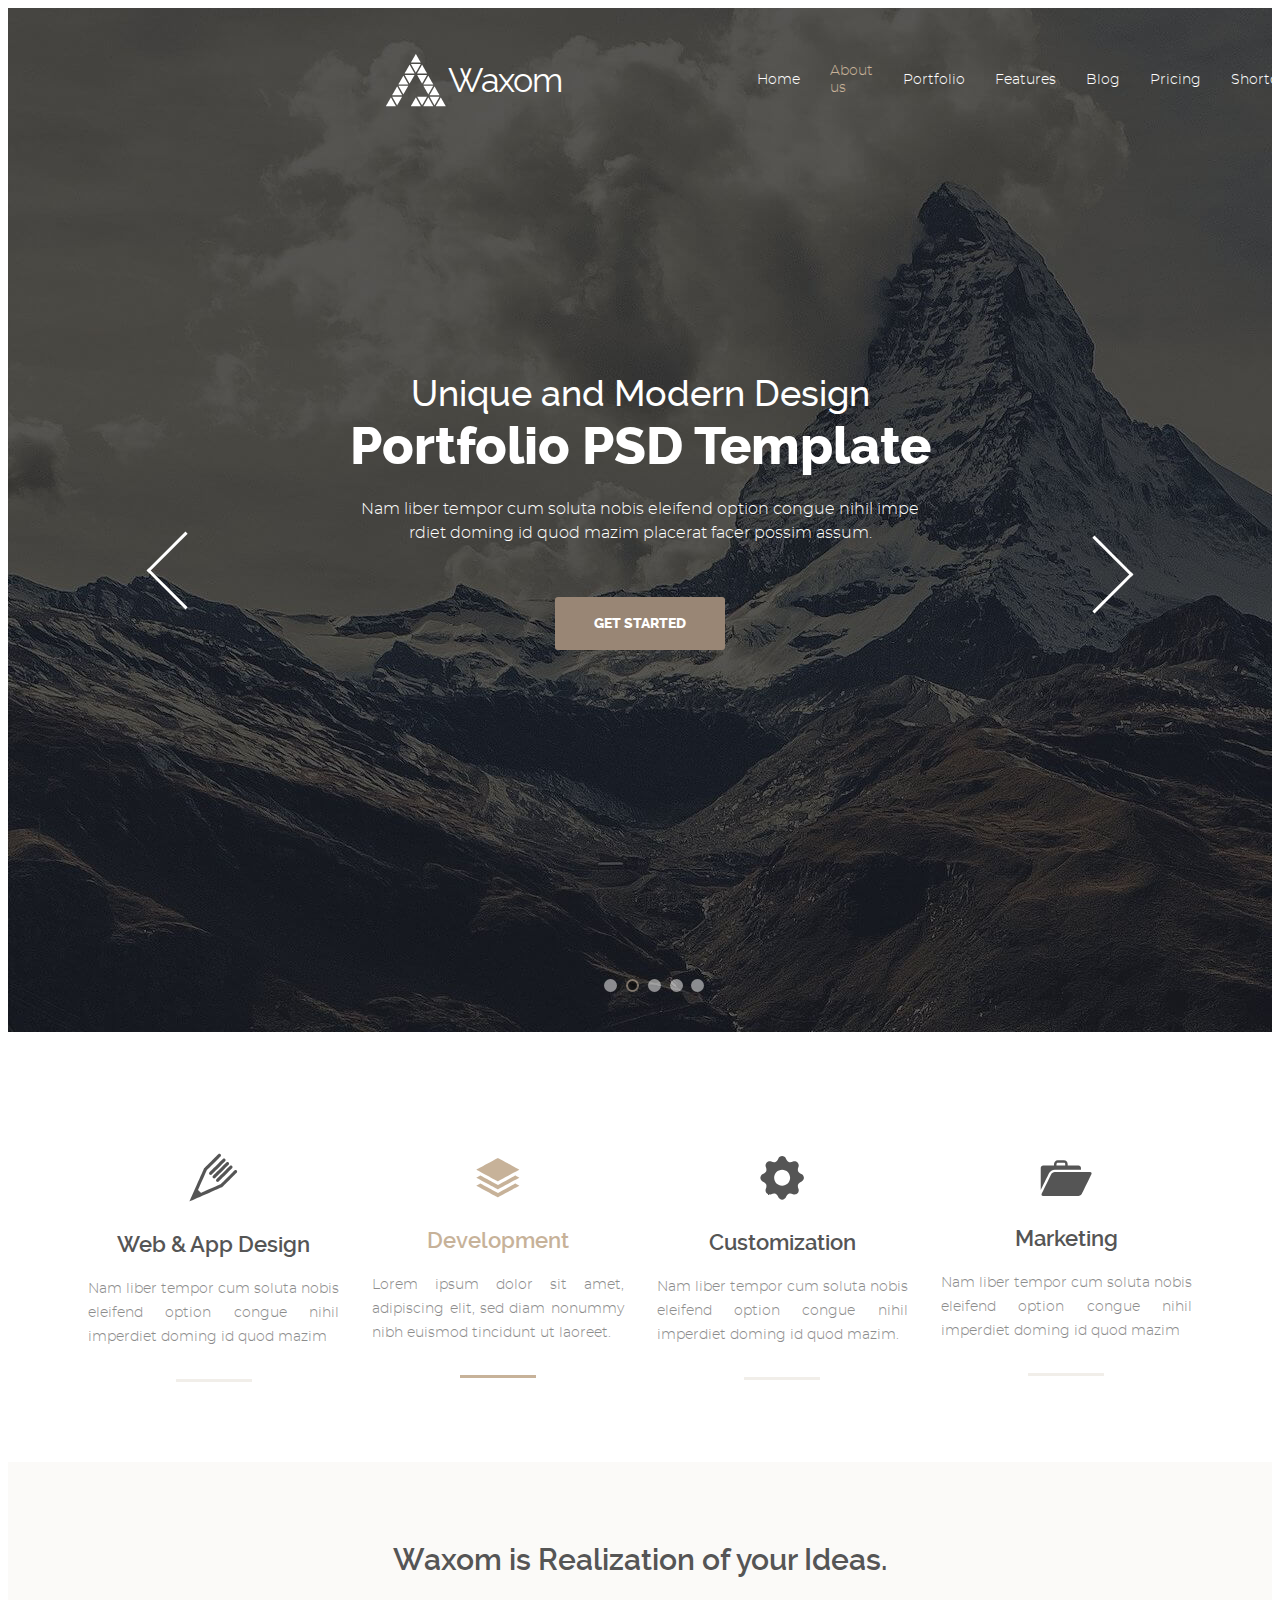
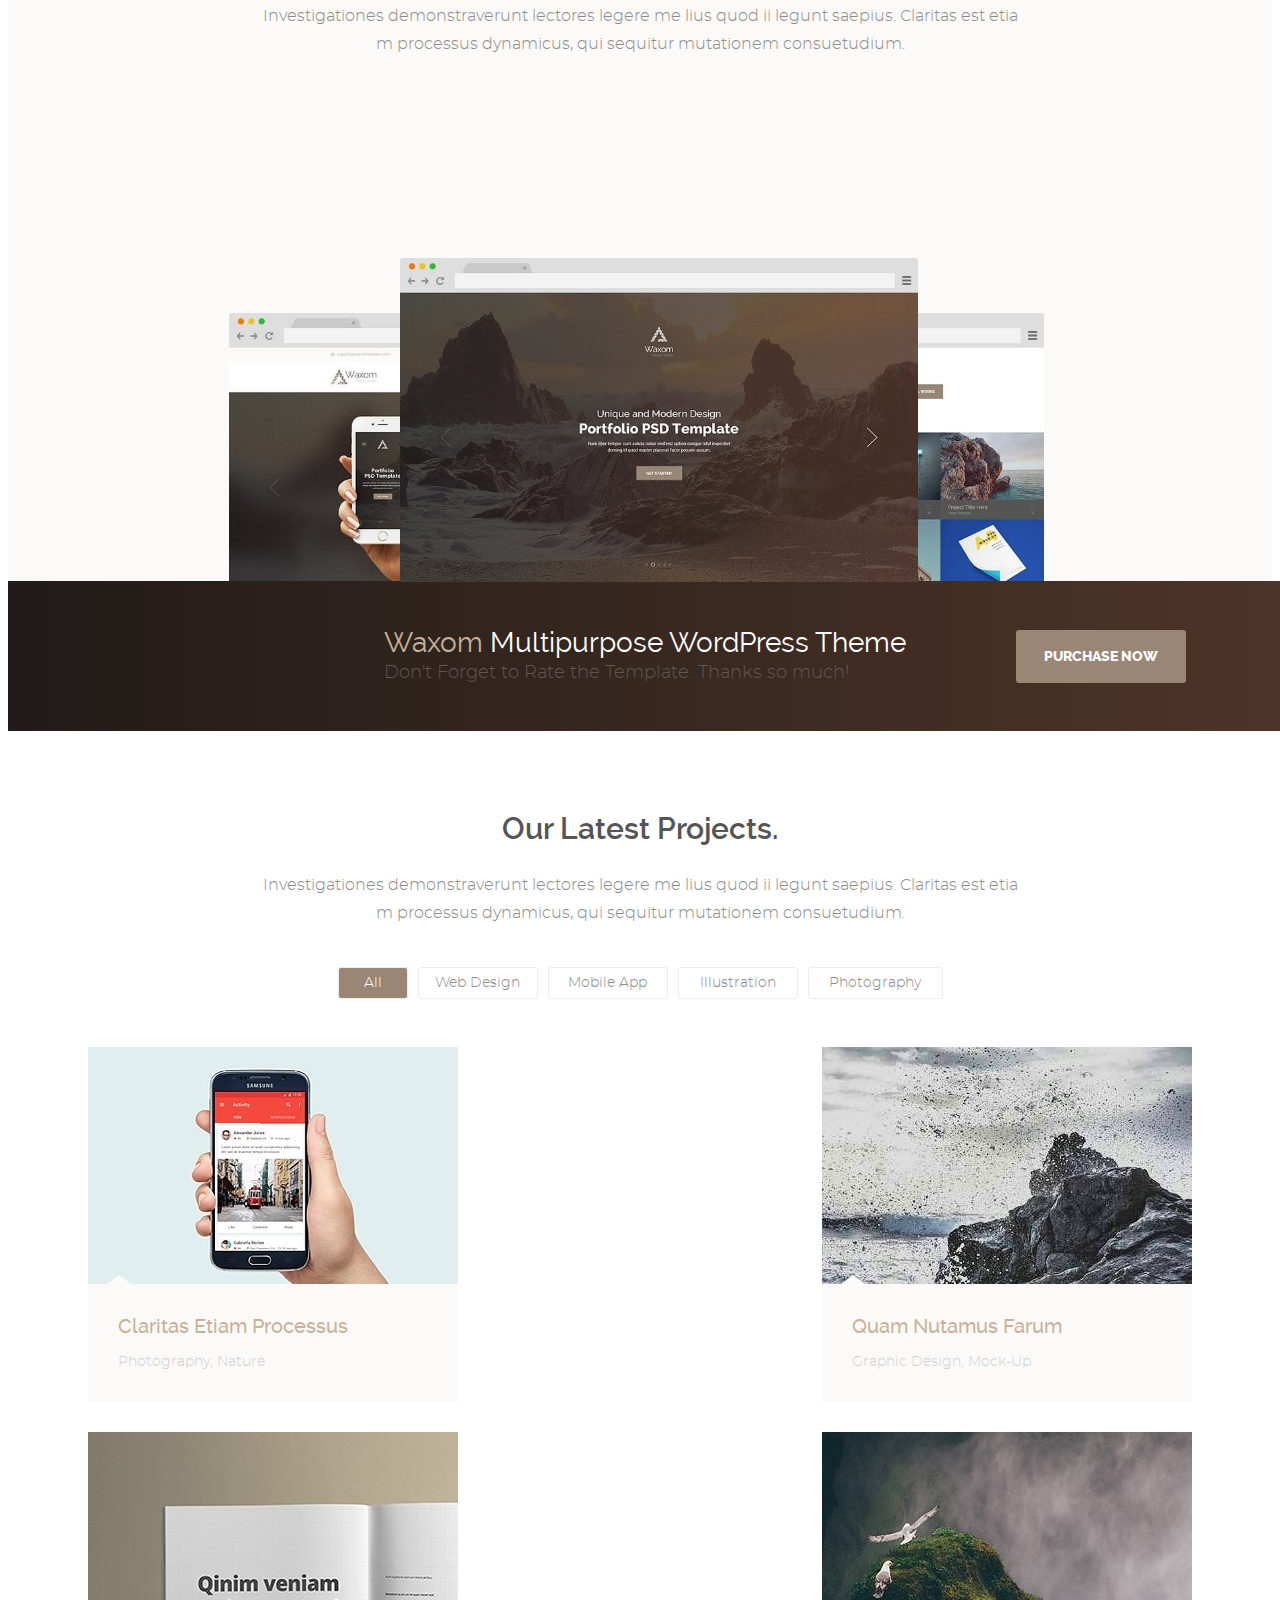
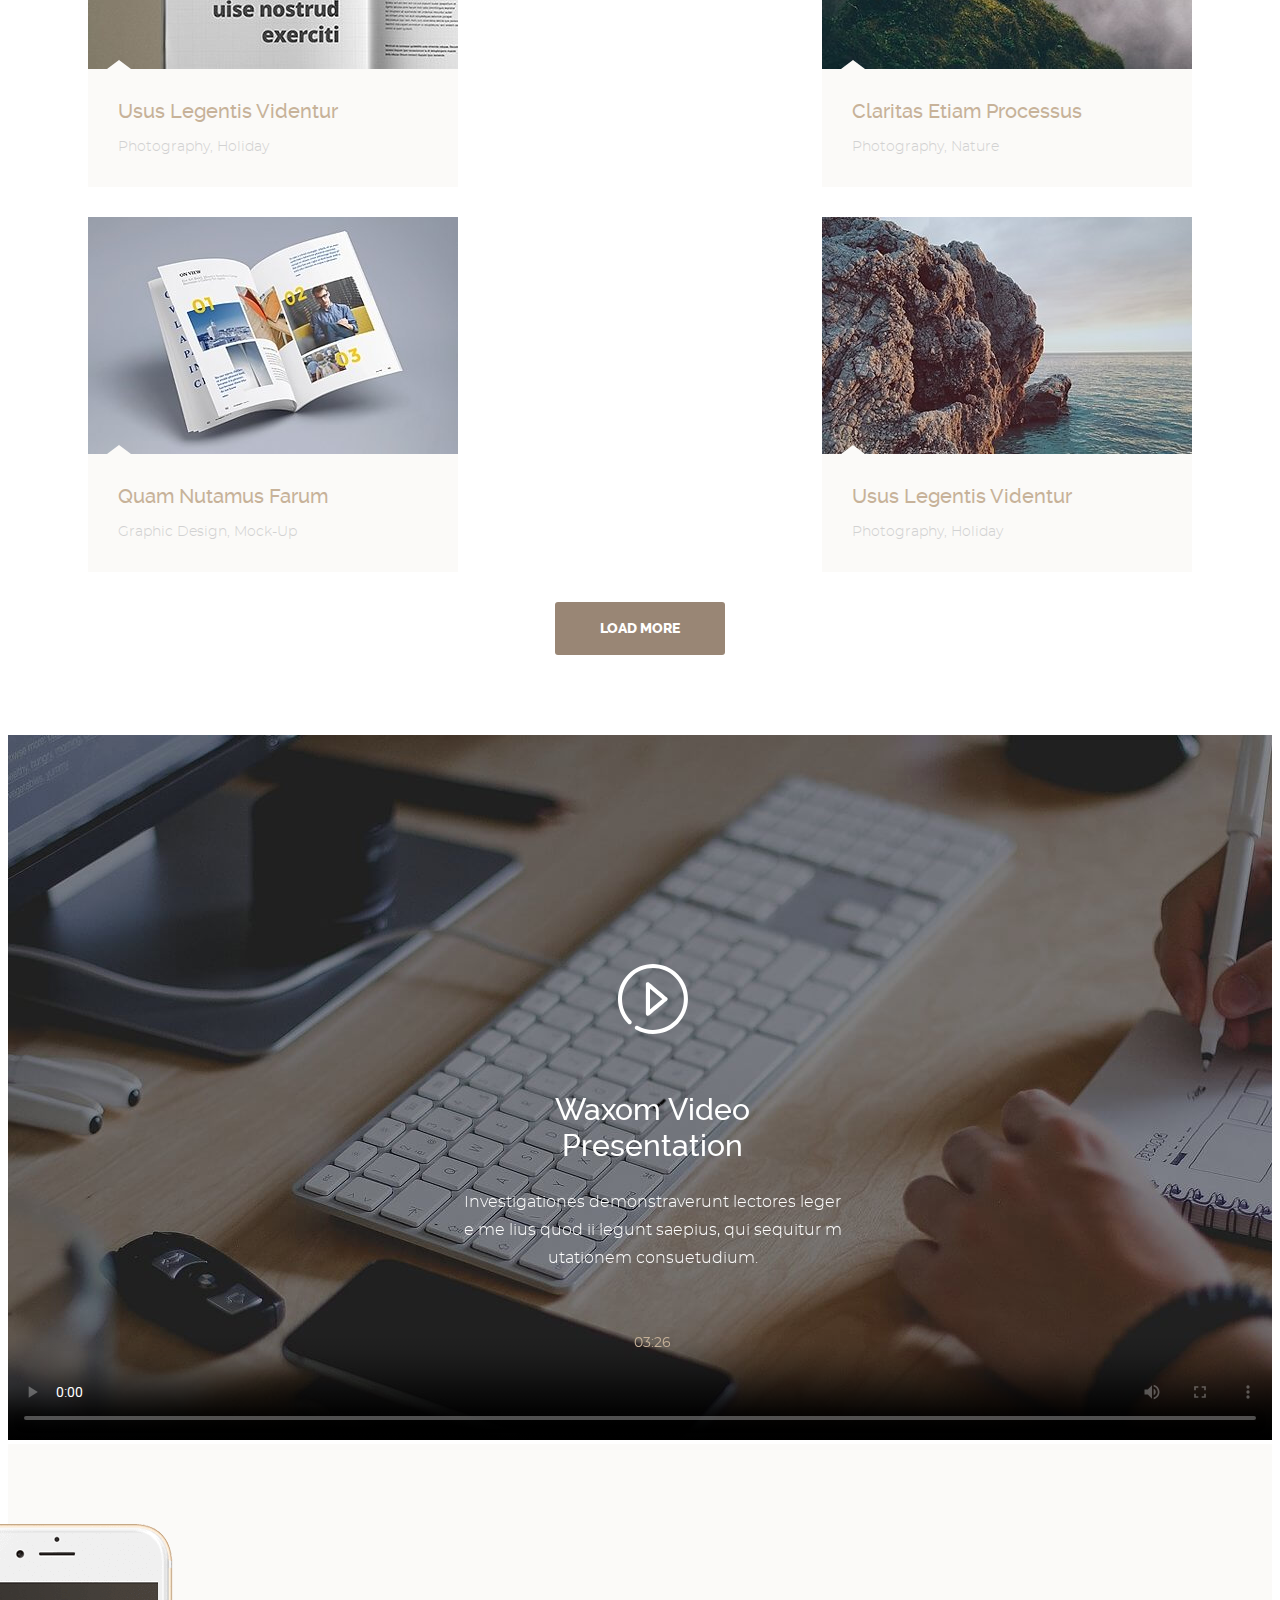
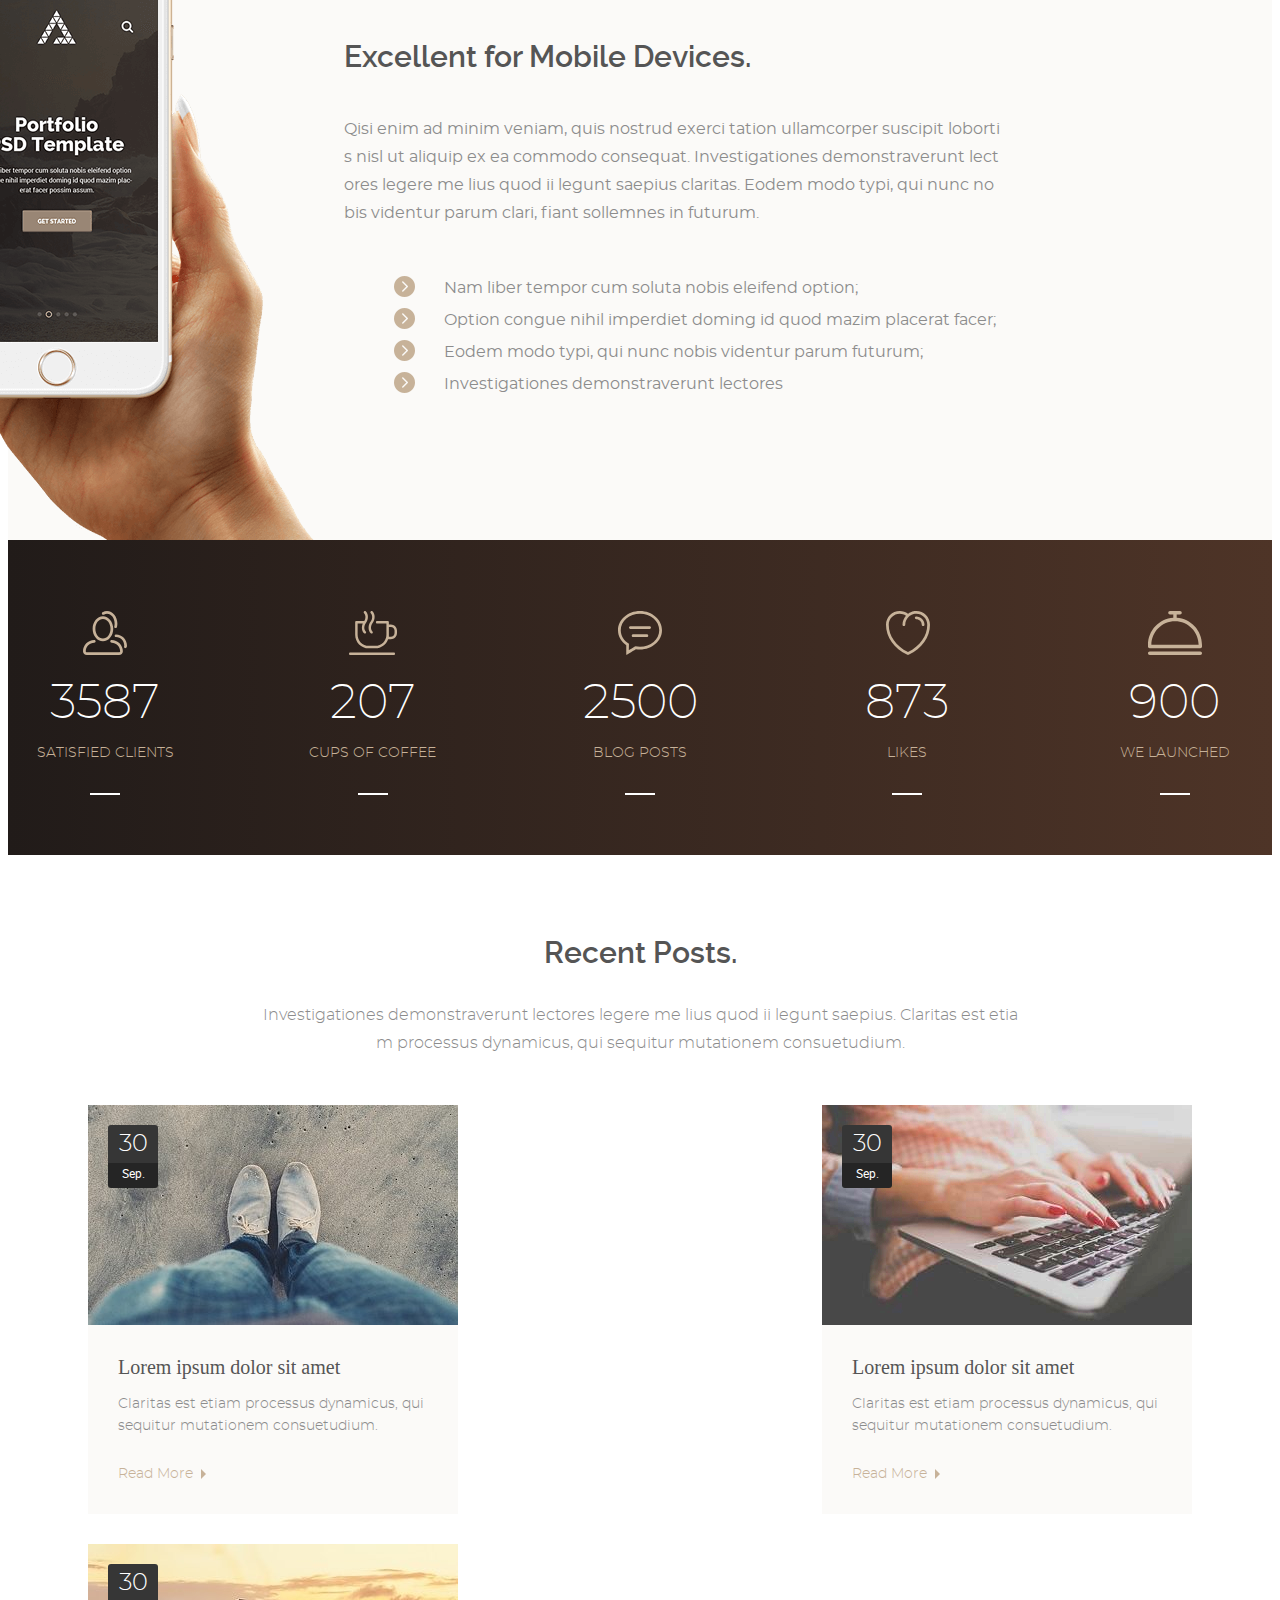
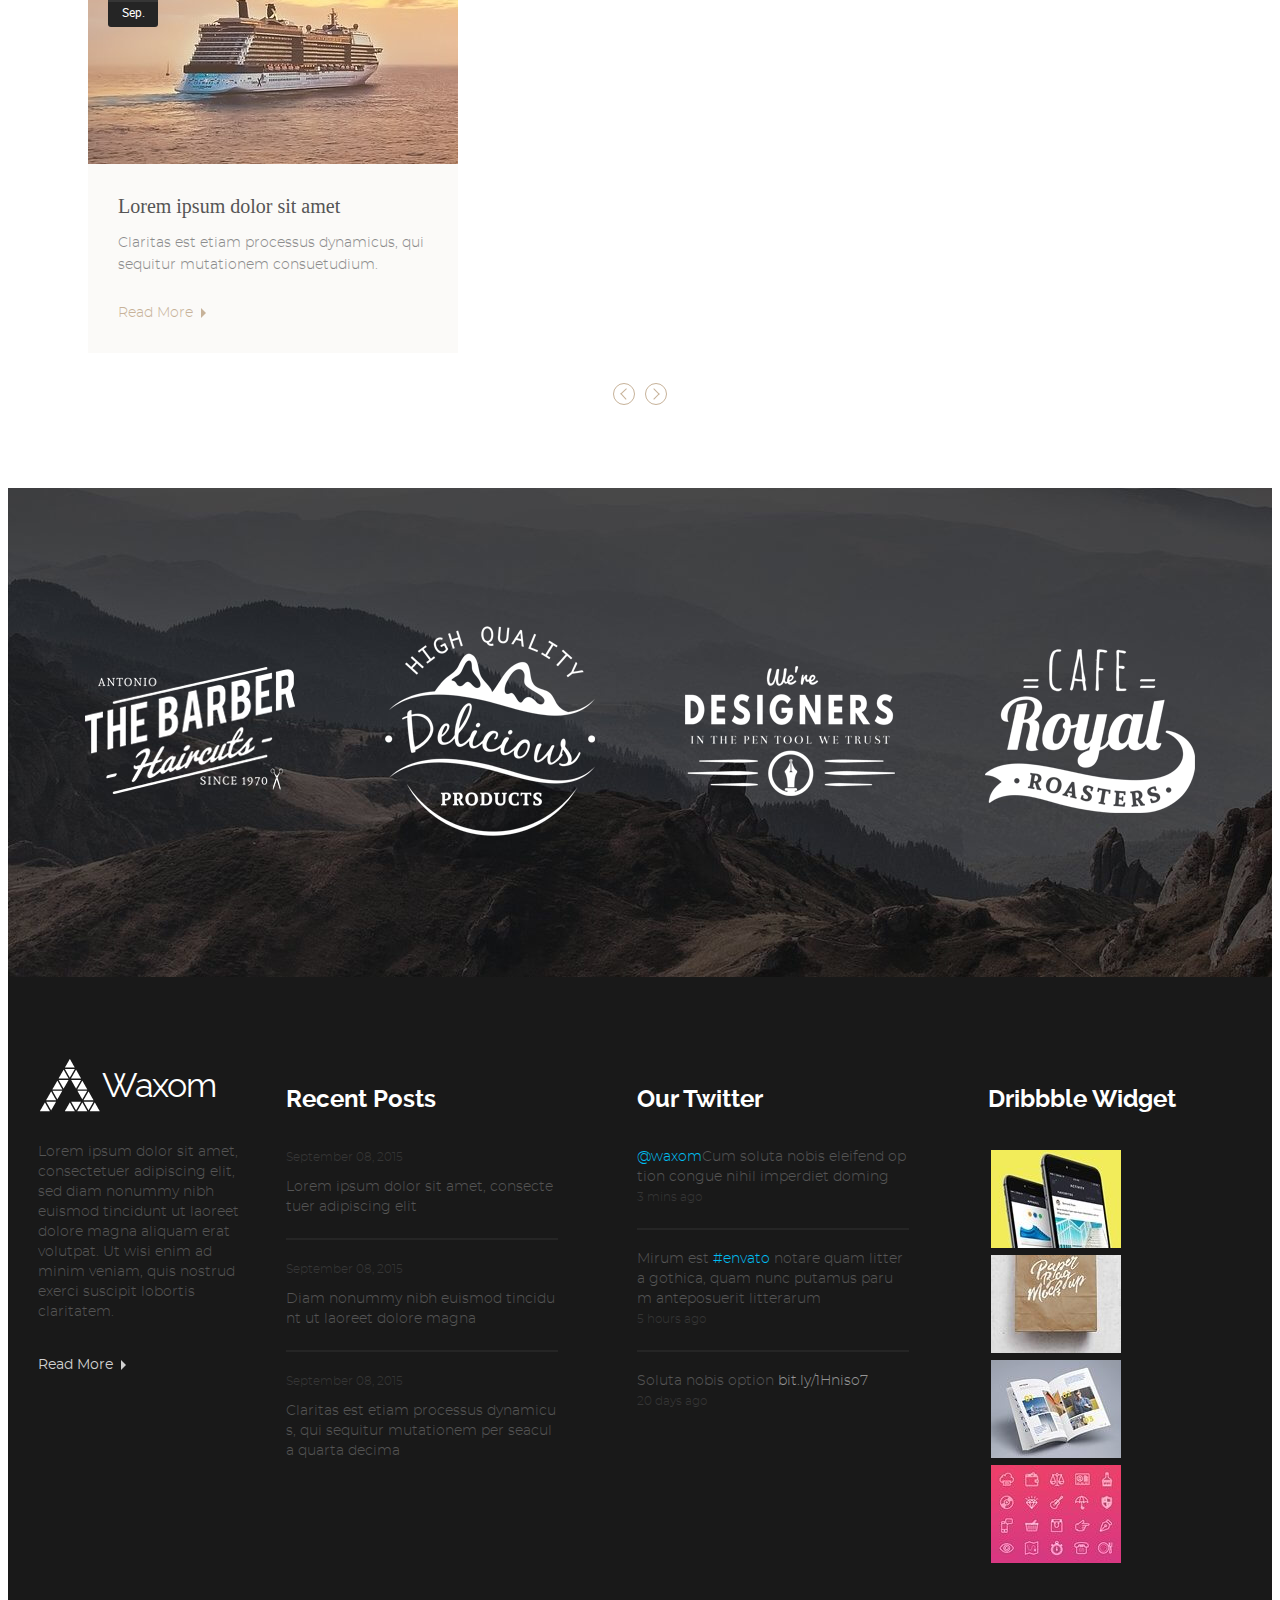
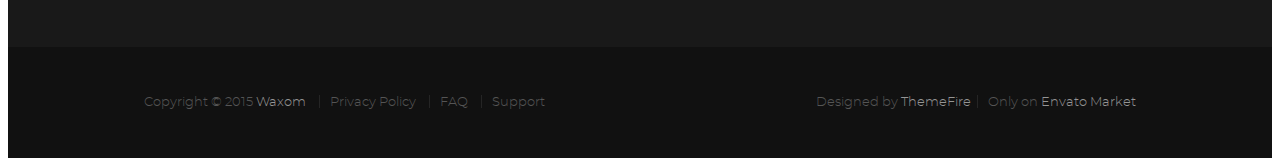
==== commit 4f0be387: "Revert "Исправил ошибки с прокруткой и меню"" ====
--- a/index.html
+++ b/index.html
@@ -148,8 +148,7 @@
                             </svg>
                         </button>
                     </div>
-                    <div class="card">
-                        <img src="img/photo_10952.jpg" width="370" height="237" alt="photo_10952">
+                    <div class="card"><img src="img/photo_10952.jpg" width="370" height="237" alt="photo_10952">
                         <div class="card-wrap">
                             <h3 class="card-h3">Usus Legentis Videntur</h3>
                             <span class="card-span">Photography, Holiday</span>
@@ -343,10 +342,10 @@
                         </div>
                     </div>
                 </div>
-                <div class="btn-post-wrap">
-                    <button class="btn-prev-page"></button>
-                    <button class="btn-next-page"></button>
-                </div>
+                  <div class="btn-post-wrap">
+                        <button class="btn-prev-page"></button>
+                        <button class="btn-next-page"></button>
+                    </div>
             </section>
             <section class="slider-9">
                 <a href="#" class="partner-link">
@@ -405,7 +404,7 @@
                     <a href="#" class="ftr-img-link"> <img src="img/photo_9810.jpg" width="130" height="98" alt="photo_9810" class="ftr-img"></a>
                     <a href="#" class="ftr-img-link"> <img src="img/photo_9811.jpg" width="130" height="98" alt="photo_9811" class="ftr-img"></a>
                 </div>
-                <!--    <div class="social">
+             <!--    <div class="social">
                     <a href="#" class="social-icon"></a>
                     <a href="#" class="social-icon"></a>
                     <a href="#" class="social-icon"></a>
--- a/css/style.css
+++ b/css/style.css
@@ -1 +1 @@
-body,html{height:100%}button,figure,h1,h2,h3,ol,p,ul{margin:0;padding:0}.prefix{display:-webkit-box;display:-ms-flexbox;display:flex;-webkit-box-orient:vertical;-webkit-box-direction:normal;-ms-flex-direction:column;flex-direction:column;-webkit-box-align:end;-ms-flex-align:end;align-items:flex-end;-ms-flex-item-align:center;-ms-grid-row-align:center;align-self:center;-webkit-box-pack:justify;-ms-flex-pack:justify;justify-content:space-between;-webkit-box-sizing:border-box;box-sizing:border-box;-webkit-box-shadow:7px 5px 8px 6px rgba(33,33,33,.35);box-shadow:7px 5px 8px 6px rgba(33,33,33,.35)}@font-face{font-family:montserrat;src:url(../fonts/Montserrat/montserrat-regular-webfont.woff2) format('woff2'),url(../fonts/Montserrat/montserrat-regular-webfont.woff) format('woff'),url(../fonts/Montserrat/montserrat-regular-webfont.ttf) format('truetype');font-weight:400;font-style:normal}@font-face{font-family:montserrat;src:url(../fonts/Montserrat/montserrat-extralight-webfont.woff2) format('woff2'),url(../fonts/Montserrat/montserrat-extralight-webfont.woff) format('woff'),url(../fonts/Montserrat/montserrat-extralight-webfont.ttf) format('truetype');font-weight:200;font-style:normal}@font-face{font-family:montserrat;src:url(../fonts/Montserrat/montserrat-light-webfont.woff2) format('woff2'),url(../fonts/Montserrat/montserrat-light-webfont.woff) format('woff'),url(../fonts/Montserrat/montserrat-light-webfont.ttf) format('truetype');font-weight:300;font-style:normal}@font-face{font-family:raleway;src:url(../fonts/Raleway/raleway-regular-webfont.woff2) format('woff2'),url(../fonts/Raleway/raleway-regular-webfont.woff) format('woff'),url(../fonts/Raleway/raleway-regular-webfont.ttf) format('truetype');font-weight:400;font-style:normal}@font-face{font-family:raleway;src:url(../fonts/Raleway/raleway-medium-webfont.woff2) format('woff2'),url(../fonts/Raleway/raleway-medium-webfont.woff) format('woff'),url(../fonts/Raleway/raleway-medium-webfont.ttf) format('truetype');font-weight:500;font-style:normal}@font-face{font-family:raleway;src:url(../fonts/Raleway/raleway-semibold-webfont.woff2) format('woff2'),url(../fonts/Raleway/raleway-semibold-webfont.woff) format('woff'),url(../fonts/Raleway/raleway-semibold-webfont.ttf) format('truetype');font-weight:600;font-style:normal}@font-face{font-family:raleway;src:url(../fonts/Raleway/raleway-bold-webfont.woff2) format('woff2'),url(../fonts/Raleway/raleway-bold-webfont.woff) format('woff'),url(../fonts/Raleway/raleway-bold-webfont.ttf) format('truetype');font-weight:700;font-style:normal}@font-face{font-family:raleway;src:url(../fonts/Raleway/raleway-extrabold-webfont.woff2) format('woff2'),url(../fonts/Raleway/raleway-extrabold-webfont.woff) format('woff'),url(../fonts/Raleway/raleway-extrabold-webfont.ttf) format('truetype');font-weight:800;font-style:normal}@font-face{font-family:roboto;src:url(../fonts/Roboto/roboto-regular-webfont.woff2) format('woff2'),url(../fonts/Roboto/roboto-regular-webfont.woff) format('woff'),url(../fonts/Roboto/roboto-regular-webfont.ttf) format('truetype');font-weight:400;font-style:normal}.conteiner{max-width:1920px;margin:0 auto}.header{background-image:url(../img/photo_nav.jpg);background-repeat:no-repeat;min-height:1024px;padding:40px;-webkit-box-sizing:border-box;box-sizing:border-box;position:relative}.nav{display:-webkit-box;display:-ms-flexbox;display:flex;min-height:64px}.head-link{text-decoration:none;font-size:34px;font-weight:400;font-family:Raleway;line-height:1.2;letter-spacing:-.04em;color:#fff;display:-webkit-box;display:-ms-flexbox;display:flex;-webkit-box-align:center;-ms-flex-align:center;align-items:center;margin:0 0 0 336px}.head-link:hover{color:#696969;fill:#696969}.head-link:active{color:#fff}.head-link:active.logo{fill:#fff}.logo{width:64px;height:56px;fill:currentColor}#navbar,.menu-mob,label{display:none}.navbar{display:-webkit-box;display:-ms-flexbox;display:flex;-webkit-box-align:center;-ms-flex-align:center;align-items:center;margin:0 0 0 14%}.navbar-list{list-style-type:none;font-size:14px;font-weight:300;font-family:Montserrat;line-height:1.2;margin:0 0 0 30px}.navbar-list.active{color:#c7b299}.navbar-list>a{text-decoration:none;color:#fff}.navbar-list>a:hover{color:#c7b299}.navbar-list>a:active{color:#fff}.navbar-list.active>a{color:#c7b299}.navbar+button{margin:0 29px 0 63px;align-self:center;background-image:url(../img/icon_cart_1.png);width:18px;height:24px;background-color:transparent;border:none;outline:0;cursor:pointer}.navbar+button:hover{opacity:.5}.navbar+button:active{opacity:1}.action{align-self:center}.search{height:24px;width:24px;display:block;background-image:url(../img/search.png);background-repeat:no-repeat;background-size:contain;background-color:transparent;border:none;outline:0;color:#fff;cursor:pointer}input[type=search]{background-size:contain;background-color:transparent;border:none;outline:0;color:#fff;top:-55px;width:300px;height:35px;right:296px;cursor:pointer;position:absolute}input[type=search]:focus{border:1px solid gray;background-color:#212121;top:106px;-webkit-transition:top .5s ease-out;-o-transition:top .5s ease-out;transition:top .5s ease-out}.carousel{display:-webkit-box;display:-ms-flexbox;display:flex;-webkit-box-pack:justify;-ms-flex-pack:justify;justify-content:space-between;-ms-flex-wrap:wrap;flex-wrap:wrap;-webkit-box-align:center;-ms-flex-align:center;align-items:center;min-height:920px;position:relative}.carousel-btn{margin:0 0 0 110px}.carousel-btn:after{content:"";display:inline-block;border-top:3px solid #fff;border-left:3px solid #fff;width:52px;height:52px;-webkit-transform:rotate(315deg);-ms-transform:rotate(315deg);transform:rotate(315deg)}.carousel-btn:last-of-type{-webkit-transform:rotate(180deg);-ms-transform:rotate(180deg);transform:rotate(180deg);margin:0 110px 0 0}.carousel-btn:hover:after{border-color:#d3c1ad}.carousel-btn:active:after{border-color:#fff}.header-title{display:-webkit-box;display:-ms-flexbox;display:flex;-ms-flex-wrap:wrap;flex-wrap:wrap;text-align:center;width:589px;margin:-121px 0 0 0}.header-title>span{font-size:36px;font-weight:500;font-family:Raleway;line-height:1.2;color:#fff;margin:0 auto}.content-h1{font-size:52px;font-weight:800;font-family:Raleway;line-height:1.2;color:#fff;margin:0 auto}.header-content-text{font-size:16px;font-weight:300;font-family:Montserrat;line-height:24px;color:#fff;width:562px;word-break:break-all;margin:19px auto 52px auto}.button{width:170px;min-height:53px;display:-webkit-box;display:-ms-flexbox;display:flex;-webkit-box-pack:center;-ms-flex-pack:center;justify-content:center;-webkit-box-align:center;-ms-flex-align:center;align-items:center;text-decoration:none;background-color:#998675;font-size:14px;font-weight:800;font-family:Raleway;color:#fff;margin:0 auto 0 auto;border-radius:3px;border:none;text-transform:uppercase;outline:0;word-break:break-all}.button:hover{background-color:#fff;color:#998675;box-shadow:7px 5px 8px 6px rgba(33,33,33,.35)}.button:active{background-color:#FFE4B5}.pagination{display:-webkit-box;display:-ms-flexbox;display:flex;width:100px;-webkit-box-pack:justify;-ms-flex-pack:justify;justify-content:space-between;margin:0 0 0 47%;position:absolute;bottom:40px}.circle{width:9px;height:9px;background-color:#fff;border:2px solid transparent;opacity:.5;border-radius:50%;align-self:center}.circle:hover{background-color:#000;border:2px solid #d3c1ad}.circle:active{background-color:#fff}.circle.now{border:2px solid #d3c1ad;background-color:#000}.slider-1{min-height:373px;display:-webkit-box;display:-ms-flexbox;display:flex;padding:80px;-webkit-box-pack:center;-ms-flex-pack:center;justify-content:center;-webkit-box-sizing:border-box;box-sizing:border-box}.figure-link{fill:#555;text-decoration:none;width:266px;display:-webkit-box;display:-ms-flexbox;display:flex;-webkit-box-orient:vertical;-webkit-box-direction:normal;-ms-flex-direction:column;flex-direction:column;-webkit-box-align:center;-ms-flex-align:center;align-items:center;-webkit-box-pack:center;-ms-flex-pack:center;justify-content:center;margin-left:33px}.figure-link:hover{color:#c7b299;fill:#c7b299}.figure-link:first-child{margin:0}.figure-link:hover .content-h3{color:#c7b299}.figure-link:hover .content-span:after{border-bottom:3px solid #c7b299}.figure-link.active{fill:#c7b299}.content-h3{font-size:22px;font-weight:600;font-family:Raleway;line-height:1.2;color:#555;margin-top:29px;text-align:center}.content-h3.active{color:#c7b299}.content-span{display:block;text-align:justify;margin:19px 0 0 0;flex-direction:row;font-size:14px;font-weight:300;font-family:Montserrat;line-height:24px;color:#8c8c8c}.content-span:after{content:" ";border-bottom:3px solid #f1eee9;display:block;width:76px;margin:30px auto 0 auto}.content-span.active:after{border-bottom:3px solid #c7b299}.slider-2{min-height:724px;background-color:#fbfaf8;-webkit-box-sizing:border-box;box-sizing:border-box;position:relative;padding:80px 0 0 0}.content-h2{font-size:30px;font-weight:600;font-family:Raleway;line-height:1.2;color:#555;margin:0 auto;width:500px;text-align:center}.content-text{font-size:16px;font-weight:300;font-family:Montserrat;line-height:28px;color:#8c8c8c;margin:24px auto 40px auto;width:757px;text-align:center;word-break:break-all}.browser{position:absolute;bottom:0}.browser.left{left:17.5%;width:41%}.browser.left>img{width:100%;height:80%}.browser.left:hover{z-index:2}.browser.center{width:41%;left:31%;z-index:1}.browser.center>img{width:100%;height:80%}.browser.right{left:41%;width:41%}.browser.right>img{width:100%;height:80%}.browser.right:hover{z-index:1}.slider-3{width:100%;min-height:150px;display:-webkit-box;display:-ms-flexbox;display:flex;-webkit-box-pack:justify;-ms-flex-pack:justify;justify-content:space-between;-webkit-box-align:center;-ms-flex-align:center;align-items:center;background-image:linear-gradient(90deg,#211b19 0,#4e3427 100%);position:absolute;margin:-5px 0 0 0}.adver-content{width:530px;margin:0 0 0 376px}.adver-content>.content-h2{font-size:28px;font-weight:400;font-family:Raleway;color:#fff;padding:0;width:530px;text-align:left}.adver-content>.content-h2>span{color:#c7b299}.adver-content>.content-text{font-size:18px;color:#615855;margin:0;text-align:left}.slider-4{padding:80px;-webkit-box-sizing:border-box;box-sizing:border-box;min-height:408px;margin:145px 0 0 0}.slider-4>.content-h2{padding:0}.card-menu{display:-webkit-box;display:-ms-flexbox;display:flex;-ms-flex-pack:center;justify-content:center}.js-button{width:120px;min-height:32px;display:-webkit-box;display:-ms-flexbox;display:flex;-ms-flex-pack:center;justify-content:center;-webkit-box-align:center;-ms-flex-align:center;align-items:center;background-color:transparent;font-size:14px;font-weight:300;font-family:Montserrat;color:#8c8c8c;border:1px solid #ebebeb;border-radius:3px;outline:0;word-break:break-all;margin:0 0 0 10px}.js-button:hover{background-color:#998675;color:#fff;border:none}.js-button:active{background-color:#FFE4B5;color:#8c8c8c}.js-button:first-child{width:70px;margin:0}.js-button:last-child{width:135px}.js-button.active{background-color:#998675;color:#fff}.flexbox{display:-webkit-box;display:-ms-flexbox;display:flex;-webkit-box-pack:justify;-ms-flex-pack:justify;justify-content:space-between;-ms-flex-wrap:wrap;flex-wrap:wrap;max-width:1170px;margin:48px auto 0 auto}.card{display:-webkit-box;display:-ms-flexbox;display:flex;-ms-flex-wrap:wrap;flex-wrap:wrap;width:370px;margin:0 0 30px 0;position:relative}.card:nth-child(2)>img{-webkit-filter:brightness(250%);filter:brightness(250%)}.card:nth-child(2)>img:hover{-webkit-filter:brightness(60%);filter:brightness(60%)}.card:hover img{-webkit-filter:brightness(25%);filter:brightness(25%)}.card:hover .card-wrap{background-color:#362f2d}.card:hover .card-wrap:before{border-bottom:9px solid #362f2d}.card:hover .card-btn-link{display:block}.card:hover .card-btn-search{display:block}.card-wrap{width:370px;min-height:100px;background-color:#fbfaf8;position:relative;padding:30px;-webkit-box-sizing:border-box;box-sizing:border-box}.card-wrap:before{content:"";position:absolute;top:-21px;left:19px;border:12px solid transparent;border-bottom:9px solid #fbfaf8}.card-h3{font-size:20px;font-weight:500;font-family:Raleway;line-height:1.2;color:#c7b299}.card-span{display:block;font-size:14px;font-weight:300;font-family:Montserrat;line-height:20px;color:#d1d1d1;margin:14px 0 0 0}.card-btn-link{display:none;fill:#fff;position:absolute;border:none;outline:0;background-color:transparent;left:146px;top:106px}.card-btn-link:hover{fill:#c7b299}.card-btn-link:active{fill:#555}.card-btn-search{display:none;fill:#fff;position:absolute;border:none;outline:0;background-color:transparent;left:198px;top:106px}.card-btn-search:hover{fill:#c7b299}.card-btn-search:active{fill:#555}.slider-5{min-height:705px;position:relative;-webkit-box-sizing:border-box;box-sizing:border-box;overflow:hidden}.slider-5>video{outline:0;width:100%;border:none;-o-object-fit:cover;object-fit:cover}.btn-play{background-color:transparent;border:none;outline:0;fill:#fff;width:100px;height:100px;margin:0 0 44px 0}.btn-play:hover{border-radius:50%;background-color:#565a5e}.btn-play:active{background-color:#2F4F4F;border-radius:50%;transform:translateY(3px)}.play-wrap{width:30%;display:-webkit-box;display:-ms-flexbox;display:flex;-webkit-box-pack:center;-ms-flex-pack:center;justify-content:center;-ms-flex-wrap:wrap;flex-wrap:wrap;position:absolute;top:30%;left:36%}.play-wrap>.content-h2{font-weight:500;color:#fff;padding:0}.play-wrap>.content-text{color:#fff}.play-wrap>.content-span{font-weight:400;color:#c7b299}.play-wrap>.content-span:after{display:none}.slider-6{min-height:695px;background-color:#fbfaf8;display:-webkit-box;display:-ms-flexbox;display:flex;padding:80px 30px 0 30px;-webkit-box-pack:center;-ms-flex-pack:center;justify-content:center;-webkit-box-sizing:border-box;box-sizing:border-box}.mobile-wrap{margin:115px 388px 0 30px;width:657px}.mobile-wrap>.content-h2{width:inherit;text-align:left}.mobile-wrap>.content-text{text-align:left;margin:40px auto 45px auto;font-weight:400;width:657px}.mobile-list::-webkit-details-marker{display:none}.mobile-list{display:-webkit-box;display:-ms-flexbox;display:flex;-ms-flex-wrap:wrap;flex-wrap:wrap;font-size:16px;font-weight:400;font-family:Montserrat;line-height:32px;color:#8c8c8c;margin:0 0 0 50px;outline:0}.mobile-list:before{content:"";display:block;width:21px;height:21px;margin:4px 29px 0 0;background-image:url(../img/marker.png);background-repeat:no-repeat}.ul-summary{list-style:none;font-size:12px;font-weight:400;font-family:Montserrat;color:#555}.summary-list{margin:13px 0 0 101px}.summary-list:last-child{margin-bottom:13px}.slider-7{display:-webkit-box;display:-ms-flexbox;display:flex;min-height:300px;background-image:linear-gradient(90deg,#211b19 0,#4e3427 100%);-webkit-box-pack:center;-ms-flex-pack:center;justify-content:center;padding:69px 0 60px 0;-webkit-box-sizing:border-box;box-sizing:border-box}.stat-wrap{fill:#c7b299;width:198px;display:-webkit-box;display:-ms-flexbox;display:flex;-webkit-box-orient:vertical;-webkit-box-direction:normal;-ms-flex-direction:column;flex-direction:column;-webkit-box-align:center;-ms-flex-align:center;align-items:center;-webkit-box-pack:center;-ms-flex-pack:center;justify-content:center;margin:0 73px 0 0}.stat-wrap:last-of-type{margin:0}.stat-span{font-size:48px;font-weight:200;font-family:Montserrat;line-height:36px;color:#fff;margin:30px 0 21px 0}.stat-wrap>.card-span{text-transform:uppercase;color:#c7b299;margin:0}.stat-wrap>.card-span:after{content:"";display:block;border-bottom:2px solid #fff;width:30px;margin:30px auto 0 auto}.slider-8{min-height:290px;-webkit-box-sizing:border-box;box-sizing:border-box;padding:80px}.slider-8>.content-text{margin:30px auto 40px auto}.card-post-h3{font-size:20px;line-height:1.2;font-weight:500;color:#555}.card-post-span{font-size:14px;font-weight:300;font-family:Montserrat;line-height:22px;color:#8c8c8c;margin:14px 0 27px 0;display:block}.card:hover .card-post-h3{color:#c7b299}.card:hover .card-post-span{color:#fff}.card:hover .number-date-card:first-child{background-color:#c7b299}.card:hover .number-date-card:last-child{background-color:#a48d72}.card-wrap.no-item:before{display:none}.card-link{font-size:14px;font-weight:300;font-family:Montserrat;line-height:20px;color:#c7b299;position:relative;text-decoration:none}.card-link:after{content:"";position:absolute;border:5px solid transparent;border-left:5px solid #c7b299;left:83px;top:2px}.card-link:hover{color:#fff}.card-link:hover:after{border-left:5px solid #fff}.card-link:active{color:#555}.card-link:active:after{border-left:5px solid #555}.btn-post-wrap{text-align:center}.btn-prev-page{width:22px;height:22px;display:inline-block;background-color:transparent;border:1px solid #c7b299;border-radius:50%;position:relative;margin:0 6px 0 0;outline:0}.btn-prev-page:hover{border:1px solid #d1d1d1}.btn-prev-page:active{border:1px solid #212121}.btn-prev-page:after{content:" ";display:block;width:7px;position:absolute;height:7px;left:8px;top:6px;border-top:1px solid #c7b299;border-left:1px solid #c7b299;-webkit-transform:rotate(-43deg);-ms-transform:rotate(-43deg);transform:rotate(-43deg)}.btn-next-page{width:22px;height:22px;display:inline-block;background-color:transparent;border:1px solid #c7b299;border-radius:50%;position:relative;outline:0}.btn-next-pagehover{border:1px solid #d1d1d1}.btn-next-page:active{border:1px solid #212121}.btn-next-page:after{content:" ";display:block;width:7px;position:absolute;height:7px;right:8px;top:6px;border-top:1px solid #c7b299;border-right:1px solid #c7b299;-webkit-transform:rotate(45deg);-ms-transform:rotate(45deg);transform:rotate(45deg)}.btn-prev-page:hover:after{border-top:1px solid #d1d1d1;border-left:1px solid #d1d1d1}.btn-next-page:hover:after{border-top:1px solid #d1d1d1;border-right:1px solid #d1d1d1}.btn-prev-page:active:after{border-top:1px solid #212121;border-left:1px solid #212121}.btn-next-page:active:after{border-top:1px solid #212121;border-right:1px solid #212121}.date-card{width:50px;height:60px;position:absolute;top:-200px;left:20px}.number-date-card:first-child{min-height:35px;display:block;font-size:24px;font-weight:300;font-family:Montserrat;line-height:20px;text-align:center;color:#fff;background-color:#363636;border-radius:3px 3px 0 0;padding:9px 0;-webkit-box-sizing:border-box;box-sizing:border-box}.number-date-card:last-child{min-height:25px;display:block;font-size:12px;font-weight:400;font-family:Roboto;text-align:center;line-height:20px;color:#fff;background-color:#252525;border-radius:0 0 3px 3px}.slider-9{min-height:489px;background-image:url(../img/partners.jpg);display:-webkit-box;display:-ms-flexbox;display:flex;-webkit-box-pack:center;-ms-flex-pack:center;justify-content:center;-webkit-box-align:center;-ms-flex-align:center;align-items:center;-webkit-box-sizing:border-box;box-sizing:border-box}.partner-link{margin:0 90px 0 0}.partner-link:last-child{margin:0}.partner-link:hover{opacity:.5;-webkit-transform:scale(1.1);-ms-transform:scale(1.1);transform:scale(1.1);-webkit-transition:.5s ease;-o-transition:.5s ease;transition:.5s ease}.partner-link:active{opacity:1}.footer{min-height:619px;background-color:#191919;-webkit-box-sizing:border-box;box-sizing:border-box}.ftr-one{display:-webkit-box;display:-ms-flexbox;display:flex;-webkit-box-pack:center;-ms-flex-pack:center;justify-content:center;padding:80px 30px;-webkit-box-sizing:border-box;box-sizing:border-box;position:relative}.abt-company{width:258px}.abt-company>.head-link{margin:0}.abt-company>.card-link{color:#d1d1d1;font-weight:400}.abt-company>.card-link:after{border-left:5px solid #d1d1d1}.abt-company>.card-link:hover{color:#c7b299}.abt-company>.card-link:active{color:#555}.abt-company>.card-link:hover:after{border-left:5px solid #c7b299}.abt-company>.card-link:active:after{border-left:5px solid #555}.ftr-text{font-size:14px;font-weight:300;font-family:Montserrat;line-height:20px;color:#555;margin:29px 0 33px 0}.ftr-wrap{width:270px;margin:28px 39px 0 42px}.content-h4{font-size:24px;font-weight:700;font-family:Raleway;line-height:1.2;color:#fff;margin:0 0 33px 0}.ftr-link-wrap{text-decoration:none;display:block}.ftr-link-wrap:after{content:"";display:block;border:1px solid #252525;width:270px;margin:21px 0 19px 0}.ftr-link-wrap:hover .ftr-time{color:#fff}.ftr-link-wrap:hover .ftr-span{color:#c7b299}.ftr-link-wrap:active .ftr-time{color:#c7b299}.ftr-link-wrap:active .ftr-span{color:#fff}.ftr-link-wrap:last-child:after{display:none}.ftr-time{font-size:12px;font-weight:300;font-family:Montserrat;line-height:20px;color:#363636;display:block;margin:0 0 10px 0}.ftr-span{font-size:14px;font-weight:300;font-family:Montserrat;line-height:20px;color:#555;word-break:break-all;text-decoration:none}.twit-span{color:#00bff3}.twit-link{color:#959595}.ftr-img-link{display:inline-block}.ftr-img-link:hover .ftr-img{opacity:.5;-webkit-transform:scale(1.1);-ms-transform:scale(1.1);transform:scale(1.1);-webkit-transition:.5s ease;-o-transition:.5s ease;transition:.5s ease}.ftr-img-link:active .ftr-img{opacity:1.5}.ftr-img:last-child{margin:3px 0 0 3px}.social-icon{display:block;width:30px;height:30px;margin:20px;-webkit-transition:fill 1s easy-out,width 1s easy-out,-webkit-transform 2s easy-out;transition:fill 1s easy-out,width 1s easy-out,-webkit-transform 2s easy-out;-o-transition:transform 2s easy-out,fill 1s easy-out,width 1s easy-out;transition:transform 2s easy-out,fill 1s easy-out,width 1s easy-out;transition:transform 2s easy-out,fill 1s easy-out,width 1s easy-out,rotate(360deg) 1s easy-out,-webkit-transform 2s easy-out}.social-icon:first-child{background:url(../img/css_sprites.png) -16px -16px}.social-icon:nth-child(2){background:url(../img/css_sprites.png) -16px -78px}.social-icon:last-child{background:url(../img/css_sprites.png) -16px -140px}.social-icon:hover{transform:rotate(360deg);width:50px;fill:#fff}.ftr-two{display:-webkit-box;display:-ms-flexbox;display:flex;min-height:111px;background-color:#111;-ms-flex-pack:distribute;justify-content:space-around;-webkit-box-sizing:border-box;box-sizing:border-box}.copy-wrap{display:-webkit-box;display:-ms-flexbox;display:flex;width:401px;-webkit-box-pack:justify;-ms-flex-pack:justify;justify-content:space-between;-ms-flex-align:center;-webkit-box-align:center;align-items:center}.copy-wrap:nth-child(2){width:320px}.copyright{font-size:13px;font-weight:300;font-family:Montserrat;line-height:20px;color:#555;position:relative}.copyright:last-child:before{content:"";border-left:1px solid #252525;display:block;height:13px;margin:0 10px;left:-21px;top:2px;position:absolute}.copy-link{font-size:13px;font-weight:300;font-family:Montserrat;line-height:20px;color:#555;text-decoration:none;position:relative}.copy-link:before{content:"";border-left:1px solid #252525;display:block;height:13px;margin:0 10px;left:-21px;top:2px;position:absolute}.copy-link:hover{color:#c7b299}.copy-link:active{color:#fff}@media (max-width:1023.98px){.header{display:-webkit-box;display:-ms-flexbox;display:flex;-ms-flex-wrap:wrap;flex-wrap:wrap;min-height:600px;background-size:cover}.nav{-ms-flex-wrap:wrap;flex-wrap:wrap;width:100%}.head-link{margin:0}.navbar{margin:60px auto 0 auto}.navbar-list{margin:0 0 0 13px}.navbar-list:first-child{margin:0}.carousel{min-height:100px;-webkit-box-pack:center;-ms-flex-pack:center;justify-content:center;flex-wrap:nowrap}.carousel-btn{margin:0}.carousel-btn:last-of-type{margin:0}.header-title{-webkit-box-pack:center;-ms-flex-pack:center;justify-content:center;margin:40px 0 0 0;width:auto}.header-content-text{margin:3%;font-size:15px;width:75%}.header-content-text>span{font-size:28px}.content-h1{font-size:39px}.header-title>span{font-size:32px}.action,.navbar+button{display:none}.pagination{margin:0;bottom:-24px}.slider-1{padding:20px 90px;-webkit-box-pack:justify;-ms-flex-pack:justify;justify-content:space-between;-ms-flex-wrap:wrap;flex-wrap:wrap}.figure-link{margin:30px 30px 0 40px;width:235px}.figure-link>svg{height:46px}.figure-link:first-child{margin:30px 30px 0 40px}.slider-2{display:none}.slider-3{padding:30px;width:auto;position:initial;margin:0;min-height:50px}.adver-content{margin:0;width:auto}.adver-content>.content-h2{font-size:20px;width:auto}.adver-content>.content-text{font-size:14px;width:auto}.button.buy{margin:0 0 0 10px}.slider-4{margin:0;padding:50px}.content-h2{width:auto}.content-text{font-size:16px;max-width:600px;margin:15px auto 20px auto}.js-button{word-break:initial}.flexbox{width:100%;-ms-flex-align:center;-webkit-box-align:center;align-items:center}.card{width:233px;margin:0 0 30px 0}.card>img{width:inherit;height:160px}.card-wrap{width:233px;padding:0 30px 10px 30px;display:-webkit-box;display:-ms-flexbox;display:flex;-ms-flex-wrap:wrap;flex-wrap:wrap;-webkit-box-align:baseline;-ms-flex-align:baseline;align-items:baseline}.card-wrap>.card-h3{margin:10px 0 0 0;font-size:16px}.card-wrap>.card-span{margin:0;font-size:12px}.card-btn-link{left:66px;top:65px}.card-btn-search{left:117px;top:65px}.button{margin:20px auto 0 auto}.play-wrap{-webkit-box-orient:vertical;-webkit-box-direction:normal;-ms-flex-direction:column;flex-direction:column;left:0;-ms-flex-align:center;-webkit-box-align:center;align-items:center;width:100%}.play-wrap>.content-text{width:370px}.play-wrap>.content-span{margin:0}.slider-6{padding:50px 20px 0 20px;min-height:350px}.slider-6>img{width:260px;height:362px}.mobile-wrap{width:100%;margin:0}.mobile-wrap>.content-h2{text-align:center}.mobile-wrap>.content-text{margin:20px auto 25px auto;font-size:13px;width:95%}.mobile-list{font-size:13px;margin:0}.mobile-list:before{margin:0 10px 0 12px}.ul-summary{margin:0;font-size:13px}.summary-list{margin:13px 0 0 50px}.slider-7{padding:30px;min-height:150px}.stat-wrap{margin:0 30px 0 0;-ms-flex-align:center;-webkit-box-align:center;align-items:center;text-align:center}.stat-span{font-size:40px}.stat-wrap>.card-span{font-size:11px}.slider-8{padding:40px}.slider-8>.flexbox>.card{width:65%;margin:0 0 50px 0}.slider-8>.flexbox{-webkit-box-orient:vertical;-webkit-box-direction:normal;-ms-flex-direction:column;flex-direction:column;-webkit-box-align:center;-ms-flex-align:center;align-items:center}.slider-8>.flexbox>.card>img{width:100%;height:60%}.no-item{width:100%;padding:30px}.card-link:after{top:4px}.date-card{top:-254px}.slider-9{background-size:cover;-ms-flex-pack:distribute;justify-content:space-around;min-height:200px;padding:30px}.partner-link{width:140px;height:130px}.partner-link>img{width:100px;height:100px}.footer{min-height:100px}.ftr-one{padding:30px;-ms-flex-align:center;-webkit-box-align:center;align-items:flex-start}.abt-company{width:40%}.ftr-wrap{margin:0 0 0 15px;width:30%}.ftr-wrap:nth-of-type(2){display:none}.ftr-link-wrap:after{width:100%}.ftr-img{width:90px;height:85px}.social{display:none}.ftr-two{-ms-flex-wrap:wrap;flex-wrap:wrap;-ms-flex-align:center;-webkit-box-align:center;align-items:center;min-height:100px;-webkit-box-orient:vertical;-webkit-box-direction:normal;-ms-flex-direction:column;flex-direction:column;-webkit-box-sizing:border-box;box-sizing:border-box;-webkit-box-pack:justify;-ms-flex-pack:justify;justify-content:space-between;padding:35px 0 20px 0}.copy-wrap:first-child{margin:0 0 40px 0}}@media (min-width:575.98px) and (max-width:767.98px){.header{display:-webkit-box;display:-ms-flexbox;display:flex;-ms-flex-wrap:wrap;flex-wrap:wrap;min-height:200px;padding:30px}.nav{-ms-flex-wrap:wrap;flex-wrap:wrap}.head-link{margin:0}.navbar{margin:50px 0 0 0}.navbar-list{margin:0 0 0 13px}.navbar-list:first-child{margin:0}.carousel{min-height:100px;-webkit-box-pack:center;-ms-flex-pack:center;justify-content:center;flex-wrap:nowrap}.carousel-btn{margin:0}.carousel-btn:last-of-type{margin:0}.header-title{-webkit-box-pack:center;-ms-flex-pack:center;justify-content:center;margin:40px 0 0 0;width:auto}.header-content-text{margin:3%;font-size:15px;width:75%}.header-content-text>span{font-size:28px}.content-h1{font-size:39px}.header-title>span{font-size:32px}.action,.navbar+button{display:none}.pagination{margin:0;bottom:-24px}.slider-1{padding:30px;-webkit-box-pack:justify;-ms-flex-pack:justify;justify-content:space-between;-ms-flex-wrap:wrap;flex-wrap:wrap}.figure-link{margin:30px 0 0 0;width:235px}.figure-link>svg{height:46px}.figure-link:first-child{margin:30px 0 0 0}.slider-2{display:none}.slider-3{padding:30px;width:auto;position:initial;margin:0;min-height:50px}.adver-content{margin:0;width:auto}.adver-content>.content-h2{font-size:20px;width:auto}.adver-content>.content-text{font-size:14px;width:auto}.button.buy{margin:0 0 0 10px}.slider-4{margin:0;padding:30px}.content-h2{width:auto}.content-text{font-size:14px;width:auto;margin:15px auto 20px auto}.js-button{word-break:initial}.flexbox{width:100%}.card{width:230px;margin:0 0 30px 0}.card>img{width:inherit;height:170px}.card-wrap{width:250px;padding:10px 30px 10px 30px;display:-webkit-box;display:-ms-flexbox;display:flex;-ms-flex-wrap:wrap;flex-wrap:wrap;-webkit-box-align:baseline;-ms-flex-align:baseline;align-items:baseline}.card-wrap>.card-h3{margin:10px 0 0 0;font-size:16px}.card-wrap>.card-span{margin:0;font-size:12px}.card-btn-link{left:80px;top:80px}.card-btn-search{left:125px;top:80px}.button{margin:20px auto 0 auto}.play-wrap{-webkit-box-orient:vertical;-webkit-box-direction:normal;-ms-flex-direction:column;flex-direction:column;left:0;-ms-flex-align:center;-webkit-box-align:center;align-items:center}.play-wrap>.content-text{width:370px}.play-wrap>.content-span{margin:0}.slider-6{-webkit-box-pack:start;-ms-flex-pack:start;justify-content:flex-start;position:relative;padding:30px;min-height:200px}.slider-6>img{display:none}.mobile-wrap{width:100%;margin:0}.mobile-wrap>.content-h2{text-align:center}.mobile-wrap>.content-text{margin:20px auto 25px auto;font-size:13px;width:95%}.mobile-list{font-size:13px;margin:0}.mobile-list:before{margin:0 10px 0 12px}.ul-summary{margin:0;font-size:13px}.summary-list{margin:13px 0 0 101px}.slider-7{padding:30px;min-height:150px}.stat-wrap{margin:0 30px 0 0;-ms-flex-align:center;-webkit-box-align:center;align-items:center;text-align:center}.stat-wrap:nth-child(2),.stat-wrap:nth-child(4){display:none}.slider-8{padding:30px}.slider-8>.content-text{width:100%}.slider-8>.flexbox{-webkit-box-orient:vertical;-webkit-box-direction:normal;-ms-flex-direction:column;flex-direction:column;-ms-flex-align:center;-webkit-box-align:center;align-items:center}.slider-8>.flexbox>.card{width:75%;margin:0 0 30px 0}.slider-8>.flexbox>.card>img{width:100%;height:60%}.no-item{width:100%;padding:30px}.card-link:after{top:4px}.date-card{top:-225px}.slider-9{background-size:cover;-ms-flex-pack:distribute;justify-content:space-around;min-height:200px;padding:30px}.partner-link{margin:0 20px 0 0}.partner-link>img{width:100px;height:100px}.footer{min-height:100px}.ftr-one{padding:30px;-ms-flex-align:center;-webkit-box-align:center;align-items:center}.abt-company{width:60%}.ftr-wrap{margin:0 0 0 20px}.ftr-wrap:first-of-type{display:none}.ftr-wrap:nth-of-type(2){display:none}.ftr-img{width:100px;height:85px}.social{display:none}.ftr-two{-ms-flex-wrap:wrap;flex-wrap:wrap;-ms-flex-align:center;-webkit-box-align:center;align-items:center;min-height:150px;-webkit-box-orient:vertical;-webkit-box-direction:normal;-ms-flex-direction:column;flex-direction:column;-webkit-box-sizing:border-box;box-sizing:border-box;-webkit-box-pack:justify;-ms-flex-pack:justify;justify-content:space-between;padding:75px 0 20px 0}.copy-wrap:first-child{margin:0 0 40px 0}}@media (max-width:575.98px){.conteiner{width:100%}.header{background-image:url(../img/photo_nav.jpg);background-repeat:no-repeat;background-size:cover;background-position:center;min-height:140px}.nav{-ms-flex-wrap:wrap;flex-wrap:wrap;-webkit-box-pack:justify;-ms-flex-pack:justify;justify-content:space-between}.head-link{margin:0;align-self:baseline}.navbar{visibility:hidden;-webkit-box-orient:vertical;-webkit-box-direction:normal;-ms-flex-direction:column;flex-direction:column;height:0;margin:0 auto;width:100%}.navbar-list{background-color:grey;font-size:18px;width:100%;text-align:center;margin:10px 0 0 0;padding:5px 0}label{display:block;width:50px;height:50px;background-color:transparent;border:2px solid #fff;cursor:pointer}.menu-mob{display:block;margin:24px 0 0 9px;width:32px;position:relative;height:4px;background-color:#fff}.menu-mob:before{content:"";display:block;width:32px;position:absolute;top:-12px;height:4px;border-top:4px solid #fff}.menu-mob:after{content:"";width:32px;height:4px;position:absolute;top:7px;border-bottom:4px solid #fff}input[type=checkbox]:checked~.navbar{height:auto;visibility:visible}.action,.carousel,.navbar+button,.pagination{display:none}.slider-1{-ms-flex-wrap:wrap;flex-wrap:wrap;padding:0;-ms-flex-pack:distribute;justify-content:space-around}.figure-link{width:200px;margin:30px 0 0 0}.figure-link:first-child{margin:30px 0 0 0}.figure-link>svg{height:46px;margin:10px 0 0 0}.slider-2{display:none}.slider-3{display:none}.slider-4{margin:0;padding:50px 0 0 0}.content-h2{width:auto}.content-text{width:auto;font-size:13px;word-break:normal}.js-button{word-break:initial}.flexbox{width:100%;-webkit-box-pack:center;-ms-flex-pack:center;justify-content:center}.card{width:300px}.card>img{width:inherit;height:220px}.card-wrap{width:300px;padding:0 30px 0 30px;display:-webkit-box;display:-ms-flexbox;display:flex;-ms-flex-wrap:wrap;flex-wrap:wrap;-webkit-box-align:baseline;-ms-flex-align:baseline;align-items:baseline}.card-wrap .card-h3{margin:10px 0 0 0;font-size:18px}.card-wrap .card-span{margin:0}.card-btn-link{top:110px;left:120px}.card-btn-search{top:110px;left:170px}.slider-5{margin:30px 0 0 0}.play-wrap{left:0;width:auto}.play-wrap>.content-text{width:95%}.slider-6{-webkit-box-pack:start;-ms-flex-pack:start;justify-content:flex-start;position:relative}.slider-6>img{width:260px;height:340px;position:absolute;bottom:0}.mobile-wrap{width:100%;margin:0}.mobile-wrap>.content-h2{text-align:center}.mobile-wrap>.content-text{margin:20px auto 25px auto;font-size:15px;width:95%}.mobile-list{font-size:13px;margin:0 0 0 252px;line-height:22px}.mobile-list:before{margin:0}.ul-summary{margin:0 0 0 150px;font-size:11px}.slider-7{padding:30px 0;min-height:150px}.stat-wrap{margin:0 20px 0 0;-ms-flex-align:center;-webkit-box-align:center;align-items:center;text-align:center}.stat-wrap:nth-child(2){display:none}.stat-wrap:nth-child(4){display:none}.stat-wrap>svg{height:43px}.stat-span{margin:20px 0 14px 0}.stat-wrap>.card-span{font-size:11px}.stat-wrap>.card-span:after{margin:20px auto 0 auto}.slider-8{padding:30px}.slider-8>.content-text{font-size:13px;text-align:center}.slider-8>.flexbox{-webkit-box-orient:vertical;-webkit-box-direction:normal;-ms-flex-direction:column;flex-direction:column;-ms-flex-align:center;-webkit-box-align:center;align-items:center}.slider-8>.flexbox>.card{width:75%;margin:0 0 30px 0}.slider-8>.flexbox>.card>img{width:100%;height:60%}.no-item{width:100%;padding:30px}.date-card{top:-165px}.btn-post-wrap{display:-webkit-box;display:-ms-flexbox;display:flex;flex-direction:row;justify-content:center}.slider-9{background-size:cover;-ms-flex-pack:distribute;justify-content:space-around;min-height:0;padding:30px 10px}.partner-link{margin:0 20px 0 0}.partner-link>img{width:85px;height:85px}.footer{min-height:100px}.ftr-one{padding:30px;-ms-flex-align:flex-start;-webkit-box-align:flex-start;align-items:flex-start}.abt-company{width:60%}.ftr-text{margin:70px 0 55px 0}.ftr-wrap{width:40%;margin:0;display:-webkit-box;display:-ms-flexbox;display:flex;-ms-flex-wrap:wrap;flex-wrap:wrap;-webkit-box-pack:center;-ms-flex-pack:center;justify-content:center}.ftr-wrap:first-of-type{display:none}.ftr-wrap:nth-of-type(2){display:none}.content-h4{font-size:20px}.ftr-img-link>img{width:90px;height:78px}.social{display:none}.ftr-two{-ms-flex-wrap:wrap;flex-wrap:wrap;-ms-flex-align:center;-webkit-box-align:center;align-items:center;min-height:150px;-webkit-box-orient:vertical;-webkit-box-direction:normal;-ms-flex-direction:column;flex-direction:column;-webkit-box-sizing:border-box;box-sizing:border-box;-webkit-box-pack:justify;-ms-flex-pack:justify;justify-content:space-between;padding:75px 0 20px 0}.copy-wrap:first-child{margin:0 0 40px 0}}@media (max-width:450px){.header{min-height:50px;padding:15px}.nav{-ms-flex-wrap:wrap;flex-wrap:wrap;-webkit-box-pack:justify;-ms-flex-pack:justify;justify-content:space-between}.head-link{margin:0;font-size:31px;align-self:baseline}.logo{width:52px}label{display:block;width:45px;height:45px;background-color:transparent;border:2px solid #fff;cursor:pointer}.navbar{visibility:hidden;-webkit-box-orient:vertical;-webkit-box-direction:normal;-ms-flex-direction:column;flex-direction:column;height:0;margin:0 auto;width:100%}.menu-mob{margin:21px 0 0 9px;width:25px}.menu-mob:before{width:25px}.menu-mob:after{width:25px}.navbar-list{font-size:13px}.action,.carousel,.navbar+button,.pagination{display:none}.figure-link{margin:15px 0 0 0}.figure-link:first-child{margin:15px 0 0 0}.content-h3{margin-top:10px}.content-span{margin:10px 0 0 0}.slider-4{padding:20px 0 0 0}.slider-4>.content-h2{font-size:24px}.content-text{margin:15px auto 15px auto}.flexbox{margin:20px auto 0 auto}.card-menu{-ms-flex-wrap:wrap;flex-wrap:wrap;-webkit-box-orient:vertical;-webkit-box-direction:normal;-ms-flex-direction:column;flex-direction:column;-webkit-box-align:center;-ms-flex-align:center;align-items:center}.js-button{margin:9px 0 0 10px}.js-button.active{margin:9px 0 0 10px}.card{width:240px}.card>img{width:240px;height:180px}.card-wrap{width:240px}.card-btn-link{top:80px;left:77px}.card-btn-search{top:80px;left:130px}.slider-5{min-height:350px}.slider-5>video{height:350px}.play-wrap{top:45px}.btn-play{margin:0}.play-wrap>.content-h2{font-size:24px}.play-wrap>.content-text{font-size:11px}.play-wrap>.content-span{font-size:12px}.slider-6{padding:20px 0 0 0;min-height:120px;display:none}.slider-6>img{width:180px;height:240px}.mobile-wrap>.content-h2{font-size:24px}.mobile-wrap>.content-text{font-size:11px}.mobile-list{margin:0;font-size:10px}.ul-summary{margin:0}.summary-list{margin:13px 0 0 20px}.slider-7{padding:10px 10px;min-height:100px;position:relative}.stat-wrap{margin:0 10px 0 0}.stat-wrap>svg{height:30px}.stat-span{font-size:23px;margin:10px 0 10px 0}.stat-wrap>.card-span{font-size:9px}.stat-wrap>.card-span:after{margin:20px 0 0 20px;position:absolute;bottom:10px}.slider-8{padding:10px}.content-h2{font-size:24px}.slider-8>.content-text{margin:10px auto 15px auto}.slider-8>.flexbox>.card{margin:0 0 10px 0}.no-item{padding:10px}.card-post-h3{font-size:16px}.card-post-span{font-size:12px;margin:10px 0 10px 0}.card-link{font-size:12px}.card-link:after{left:75px;top:6px}.date-card{top:-118px}.slider-9{padding:10px 10px}.partner-link{margin:0 10px 0 0}.partner-link>img{width:60px;height:60px}.ftr-one{padding:30px;-webkit-box-align:start;-ms-flex-align:start;align-items:flex-start}.ftr-text{margin:73px 0 40px 0}.card-link:after{top:2px}.ftr-wrap{margin:20px 0 0 0}.content-h4{margin:0 0 10px 0}.ftr-two{padding:30px 10px 30px 10px}.copy-wrap{width:100%}.copy-wrap:first-child{margin:0}.copy-wrap:nth-child(2){width:100%}.copyright{font-size:11px}.copy-link{font-size:11px;margin:0 10px}}+body,html{height:100%}button,figure,h1,h2,h3,ol,p,ul{margin:0;padding:0}.prefix{display:-webkit-box;display:-ms-flexbox;display:flex;-webkit-box-orient:vertical;-webkit-box-direction:normal;-ms-flex-direction:column;flex-direction:column;-webkit-box-align:end;-ms-flex-align:end;align-items:flex-end;-ms-flex-item-align:center;-ms-grid-row-align:center;align-self:center;-webkit-box-pack:justify;-ms-flex-pack:justify;justify-content:space-between;-webkit-box-sizing:border-box;box-sizing:border-box;-webkit-box-shadow:7px 5px 8px 6px rgba(33,33,33,.35);box-shadow:7px 5px 8px 6px rgba(33,33,33,.35)}@font-face{font-family:montserrat;src:url(../fonts/Montserrat/montserrat-regular-webfont.woff2) format('woff2'),url(../fonts/Montserrat/montserrat-regular-webfont.woff) format('woff'),url(../fonts/Montserrat/montserrat-regular-webfont.ttf) format('truetype');font-weight:400;font-style:normal}@font-face{font-family:montserrat;src:url(../fonts/Montserrat/montserrat-extralight-webfont.woff2) format('woff2'),url(../fonts/Montserrat/montserrat-extralight-webfont.woff) format('woff'),url(../fonts/Montserrat/montserrat-extralight-webfont.ttf) format('truetype');font-weight:200;font-style:normal}@font-face{font-family:montserrat;src:url(../fonts/Montserrat/montserrat-light-webfont.woff2) format('woff2'),url(../fonts/Montserrat/montserrat-light-webfont.woff) format('woff'),url(../fonts/Montserrat/montserrat-light-webfont.ttf) format('truetype');font-weight:300;font-style:normal}@font-face{font-family:raleway;src:url(../fonts/Raleway/raleway-regular-webfont.woff2) format('woff2'),url(../fonts/Raleway/raleway-regular-webfont.woff) format('woff'),url(../fonts/Raleway/raleway-regular-webfont.ttf) format('truetype');font-weight:400;font-style:normal}@font-face{font-family:raleway;src:url(../fonts/Raleway/raleway-medium-webfont.woff2) format('woff2'),url(../fonts/Raleway/raleway-medium-webfont.woff) format('woff'),url(../fonts/Raleway/raleway-medium-webfont.ttf) format('truetype');font-weight:500;font-style:normal}@font-face{font-family:raleway;src:url(../fonts/Raleway/raleway-semibold-webfont.woff2) format('woff2'),url(../fonts/Raleway/raleway-semibold-webfont.woff) format('woff'),url(../fonts/Raleway/raleway-semibold-webfont.ttf) format('truetype');font-weight:600;font-style:normal}@font-face{font-family:raleway;src:url(../fonts/Raleway/raleway-bold-webfont.woff2) format('woff2'),url(../fonts/Raleway/raleway-bold-webfont.woff) format('woff'),url(../fonts/Raleway/raleway-bold-webfont.ttf) format('truetype');font-weight:700;font-style:normal}@font-face{font-family:raleway;src:url(../fonts/Raleway/raleway-extrabold-webfont.woff2) format('woff2'),url(../fonts/Raleway/raleway-extrabold-webfont.woff) format('woff'),url(../fonts/Raleway/raleway-extrabold-webfont.ttf) format('truetype');font-weight:800;font-style:normal}@font-face{font-family:roboto;src:url(../fonts/Roboto/roboto-regular-webfont.woff2) format('woff2'),url(../fonts/Roboto/roboto-regular-webfont.woff) format('woff'),url(../fonts/Roboto/roboto-regular-webfont.ttf) format('truetype');font-weight:400;font-style:normal}.conteiner{max-width:1920px;margin:0 auto}.header{background-image:url(../img/photo_nav.jpg);background-repeat:no-repeat;min-height:1024px;padding:40px;-webkit-box-sizing:border-box;box-sizing:border-box;position:relative}.nav{display:-webkit-box;display:-ms-flexbox;display:flex;min-height:64px}.head-link{text-decoration:none;font-size:34px;font-weight:400;font-family:Raleway;line-height:1.2;letter-spacing:-.04em;color:#fff;display:-webkit-box;display:-ms-flexbox;display:flex;-webkit-box-align:center;-ms-flex-align:center;align-items:center;margin:0 0 0 336px}.head-link:hover{color:#696969;fill:#696969}.head-link:active{color:#fff}.head-link:active.logo{fill:#fff}.logo{width:64px;height:56px;fill:currentColor}#navbar,.menu-mob,label{display:none}.navbar{display:-webkit-box;display:-ms-flexbox;display:flex;-webkit-box-align:center;-ms-flex-align:center;align-items:center;margin:0 0 0 14%}.navbar-list{list-style-type:none;font-size:14px;font-weight:300;font-family:Montserrat;line-height:1.2;margin:0 0 0 30px}.navbar-list.active{color:#c7b299}.navbar-list>a{text-decoration:none;color:#fff}.navbar-list>a:hover{color:#c7b299}.navbar-list>a:active{color:#fff}.navbar-list.active>a{color:#c7b299}.navbar+button{margin:0 29px 0 63px;align-self:center;background-image:url(../img/icon_cart_1.png);width:18px;height:24px;background-color:transparent;border:none;outline:0;cursor:pointer}.navbar+button:hover{opacity:.5}.navbar+button:active{opacity:1}.action{align-self:center}.search{height:24px;width:24px;display:block;background-image:url(../img/search.png);background-repeat:no-repeat;background-size:contain;background-color:transparent;border:none;outline:0;color:#fff;cursor:pointer}input[type=search]{background-size:contain;background-color:transparent;border:none;outline:0;color:#fff;top:-55px;width:300px;height:35px;right:296px;cursor:pointer;position:absolute}input[type=search]:focus{border:1px solid gray;background-color:#212121;top:106px;-webkit-transition:top .5s ease-out;-o-transition:top .5s ease-out;transition:top .5s ease-out}.carousel{display:-webkit-box;display:-ms-flexbox;display:flex;-webkit-box-pack:justify;-ms-flex-pack:justify;justify-content:space-between;-ms-flex-wrap:wrap;flex-wrap:wrap;-webkit-box-align:center;-ms-flex-align:center;align-items:center;min-height:920px;position:relative}.carousel-btn{margin:0 0 0 110px}.carousel-btn:after{content:"";display:inline-block;border-top:3px solid #fff;border-left:3px solid #fff;width:52px;height:52px;-webkit-transform:rotate(315deg);-ms-transform:rotate(315deg);transform:rotate(315deg)}.carousel-btn:last-of-type{-webkit-transform:rotate(180deg);-ms-transform:rotate(180deg);transform:rotate(180deg);margin:0 110px 0 0}.carousel-btn:hover:after{border-color:#d3c1ad}.carousel-btn:active:after{border-color:#fff}.header-title{display:-webkit-box;display:-ms-flexbox;display:flex;-ms-flex-wrap:wrap;flex-wrap:wrap;text-align:center;width:589px;margin:-121px 0 0 0}.header-title>span{font-size:36px;font-weight:500;font-family:Raleway;line-height:1.2;color:#fff;margin:0 auto}.content-h1{font-size:52px;font-weight:800;font-family:Raleway;line-height:1.2;color:#fff;margin:0 auto}.header-content-text{font-size:16px;font-weight:300;font-family:Montserrat;line-height:24px;color:#fff;width:562px;word-break:break-all;margin:19px auto 52px auto}.button{width:170px;min-height:53px;display:-webkit-box;display:-ms-flexbox;display:flex;-webkit-box-pack:center;-ms-flex-pack:center;justify-content:center;-webkit-box-align:center;-ms-flex-align:center;align-items:center;text-decoration:none;background-color:#998675;font-size:14px;font-weight:800;font-family:Raleway;color:#fff;margin:0 auto 0 auto;border-radius:3px;border:none;text-transform:uppercase;outline:0;word-break:break-all}.button:hover{background-color:#fff;color:#998675;box-shadow:7px 5px 8px 6px rgba(33,33,33,.35)}.button:active{background-color:#FFE4B5}.pagination{display:-webkit-box;display:-ms-flexbox;display:flex;width:100px;-webkit-box-pack:justify;-ms-flex-pack:justify;justify-content:space-between;margin:0 0 0 47%;position:absolute;bottom:40px}.circle{width:9px;height:9px;background-color:#fff;border:2px solid transparent;opacity:.5;border-radius:50%;align-self:center}.circle:hover{background-color:#000;border:2px solid #d3c1ad}.circle:active{background-color:#fff}.circle.now{border:2px solid #d3c1ad;background-color:#000}.slider-1{min-height:373px;display:-webkit-box;display:-ms-flexbox;display:flex;padding:80px;-webkit-box-pack:center;-ms-flex-pack:center;justify-content:center;-webkit-box-sizing:border-box;box-sizing:border-box}.figure-link{fill:#555;text-decoration:none;width:266px;display:-webkit-box;display:-ms-flexbox;display:flex;-webkit-box-orient:vertical;-webkit-box-direction:normal;-ms-flex-direction:column;flex-direction:column;-webkit-box-align:center;-ms-flex-align:center;align-items:center;-webkit-box-pack:center;-ms-flex-pack:center;justify-content:center;margin-left:33px}.figure-link:hover{color:#c7b299;fill:#c7b299}.figure-link:first-child{margin:0}.figure-link:hover .content-h3{color:#c7b299}.figure-link:hover .content-span:after{border-bottom:3px solid #c7b299}.figure-link.active{fill:#c7b299}.content-h3{font-size:22px;font-weight:600;font-family:Raleway;line-height:1.2;color:#555;margin-top:29px;text-align:center}.content-h3.active{color:#c7b299}.content-span{display:block;text-align:justify;margin:19px 0 0 0;flex-direction:row;font-size:14px;font-weight:300;font-family:Montserrat;line-height:24px;color:#8c8c8c}.content-span:after{content:" ";border-bottom:3px solid #f1eee9;display:block;width:76px;margin:30px auto 0 auto}.content-span.active:after{border-bottom:3px solid #c7b299}.slider-2{min-height:724px;background-color:#fbfaf8;-webkit-box-sizing:border-box;box-sizing:border-box;position:relative;padding:80px 0 0 0}.content-h2{font-size:30px;font-weight:600;font-family:Raleway;line-height:1.2;color:#555;margin:0 auto;width:500px;text-align:center}.content-text{font-size:16px;font-weight:300;font-family:Montserrat;line-height:28px;color:#8c8c8c;margin:24px auto 40px auto;width:757px;text-align:center;word-break:break-all}.browser{position:absolute;bottom:0}.browser.left{left:17.5%;width:41%}.browser.left>img{width:100%;height:80%}.browser.left:hover{z-index:2}.browser.center{width:41%;left:31%;z-index:1}.browser.center>img{width:100%;height:80%}.browser.right{left:41%;width:41%}.browser.right>img{width:100%;height:80%}.browser.right:hover{z-index:1}.slider-3{width:100%;min-height:150px;display:-webkit-box;display:-ms-flexbox;display:flex;-webkit-box-pack:justify;-ms-flex-pack:justify;justify-content:space-between;-webkit-box-align:center;-ms-flex-align:center;align-items:center;background-image:linear-gradient(90deg,#211b19 0,#4e3427 100%);position:absolute;margin:-5px 0 0 0}.adver-content{width:530px;margin:0 0 0 376px}.adver-content>.content-h2{font-size:28px;font-weight:400;font-family:Raleway;color:#fff;padding:0;width:530px;text-align:left}.adver-content>.content-h2>span{color:#c7b299}.adver-content>.content-text{font-size:18px;color:#615855;margin:0;text-align:left}.slider-4{padding:80px;-webkit-box-sizing:border-box;box-sizing:border-box;min-height:408px;margin:145px 0 0 0}.slider-4>.content-h2{padding:0}.card-menu{display:-webkit-box;display:-ms-flexbox;display:flex;-ms-flex-pack:center;justify-content:center}.js-button{width:120px;min-height:32px;display:-webkit-box;display:-ms-flexbox;display:flex;-ms-flex-pack:center;justify-content:center;-webkit-box-align:center;-ms-flex-align:center;align-items:center;background-color:transparent;font-size:14px;font-weight:300;font-family:Montserrat;color:#8c8c8c;border:1px solid #ebebeb;border-radius:3px;outline:0;word-break:break-all;margin:0 0 0 10px}.js-button:hover{background-color:#998675;color:#fff;border:none}.js-button:active{background-color:#FFE4B5;color:#8c8c8c}.js-button:first-child{width:70px;margin:0}.js-button:last-child{width:135px}.js-button.active{background-color:#998675;color:#fff}.flexbox{display:-webkit-box;display:-ms-flexbox;display:flex;-webkit-box-pack:justify;-ms-flex-pack:justify;justify-content:space-between;-ms-flex-wrap:wrap;flex-wrap:wrap;max-width:1170px;margin:48px auto 0 auto}.card{display:-webkit-box;display:-ms-flexbox;display:flex;-ms-flex-wrap:wrap;flex-wrap:wrap;width:370px;margin:0 0 30px 0;position:relative}.card:nth-child(2)>img{-webkit-filter:brightness(250%);filter:brightness(250%)}.card:nth-child(2)>img:hover{-webkit-filter:brightness(60%);filter:brightness(60%)}.card:hover img{-webkit-filter:brightness(25%);filter:brightness(25%)}.card:hover .card-wrap{background-color:#362f2d}.card:hover .card-wrap:before{border-bottom:9px solid #362f2d}.card:hover .card-btn-link{display:block}.card:hover .card-btn-search{display:block}.card-wrap{width:370px;min-height:100px;background-color:#fbfaf8;position:relative;padding:30px;-webkit-box-sizing:border-box;box-sizing:border-box}.card-wrap:before{content:"";position:absolute;top:-21px;left:19px;border:12px solid transparent;border-bottom:9px solid #fbfaf8}.card-h3{font-size:20px;font-weight:500;font-family:Raleway;line-height:1.2;color:#c7b299}.card-span{display:block;font-size:14px;font-weight:300;font-family:Montserrat;line-height:20px;color:#d1d1d1;margin:14px 0 0 0}.card-btn-link{display:none;fill:#fff;position:absolute;border:none;outline:0;background-color:transparent;left:146px;top:106px}.card-btn-link:hover{fill:#c7b299}.card-btn-link:active{fill:#555}.card-btn-search{display:none;fill:#fff;position:absolute;border:none;outline:0;background-color:transparent;left:198px;top:106px}.card-btn-search:hover{fill:#c7b299}.card-btn-search:active{fill:#555}.slider-5{min-height:705px;position:relative;-webkit-box-sizing:border-box;box-sizing:border-box;overflow:hidden}.slider-5>video{outline:0;width:100%;border:none;-o-object-fit:cover;object-fit:cover}.btn-play{background-color:transparent;border:none;outline:0;fill:#fff;width:100px;height:100px;margin:0 0 44px 0}.btn-play:hover{border-radius:50%;background-color:#565a5e}.btn-play:active{background-color:#2F4F4F;border-radius:50%;transform:translateY(3px)}.play-wrap{width:30%;display:-webkit-box;display:-ms-flexbox;display:flex;-webkit-box-pack:center;-ms-flex-pack:center;justify-content:center;-ms-flex-wrap:wrap;flex-wrap:wrap;position:absolute;top:30%;left:36%}.play-wrap>.content-h2{font-weight:500;color:#fff;padding:0}.play-wrap>.content-text{color:#fff}.play-wrap>.content-span{font-weight:400;color:#c7b299}.play-wrap>.content-span:after{display:none}.slider-6{min-height:695px;background-color:#fbfaf8;display:-webkit-box;display:-ms-flexbox;display:flex;padding:80px 30px 0 30px;-webkit-box-pack:center;-ms-flex-pack:center;justify-content:center;-webkit-box-sizing:border-box;box-sizing:border-box}.mobile-wrap{margin:115px 388px 0 30px;width:657px}.mobile-wrap>.content-h2{width:inherit;text-align:left}.mobile-wrap>.content-text{text-align:left;margin:40px auto 45px auto;font-weight:400;width:657px}.mobile-list::-webkit-details-marker{display:none}.mobile-list{display:-webkit-box;display:-ms-flexbox;display:flex;-ms-flex-wrap:wrap;flex-wrap:wrap;font-size:16px;font-weight:400;font-family:Montserrat;line-height:32px;color:#8c8c8c;margin:0 0 0 50px;outline:0}.mobile-list:before{content:"";display:block;width:21px;height:21px;margin:4px 29px 0 0;background-image:url(../img/marker.png);background-repeat:no-repeat}.ul-summary{list-style:none;font-size:12px;font-weight:400;font-family:Montserrat;color:#555}.summary-list{margin:13px 0 0 101px}.summary-list:last-child{margin-bottom:13px}.slider-7{display:-webkit-box;display:-ms-flexbox;display:flex;min-height:300px;background-image:linear-gradient(90deg,#211b19 0,#4e3427 100%);-webkit-box-pack:center;-ms-flex-pack:center;justify-content:center;padding:69px 0 60px 0;-webkit-box-sizing:border-box;box-sizing:border-box}.stat-wrap{fill:#c7b299;width:198px;display:-webkit-box;display:-ms-flexbox;display:flex;-webkit-box-orient:vertical;-webkit-box-direction:normal;-ms-flex-direction:column;flex-direction:column;-webkit-box-align:center;-ms-flex-align:center;align-items:center;-webkit-box-pack:center;-ms-flex-pack:center;justify-content:center;margin:0 73px 0 0}.stat-wrap:last-of-type{margin:0}.stat-span{font-size:48px;font-weight:200;font-family:Montserrat;line-height:36px;color:#fff;margin:30px 0 21px 0}.stat-wrap>.card-span{text-transform:uppercase;color:#c7b299;margin:0}.stat-wrap>.card-span:after{content:"";display:block;border-bottom:2px solid #fff;width:30px;margin:30px auto 0 auto}.slider-8{min-height:290px;-webkit-box-sizing:border-box;box-sizing:border-box;padding:80px}.slider-8>.content-text{margin:30px auto 40px auto}.card-post-h3{font-size:20px;line-height:1.2;font-weight:500;color:#555}.card-post-span{font-size:14px;font-weight:300;font-family:Montserrat;line-height:22px;color:#8c8c8c;margin:14px 0 27px 0;display:block}.card:hover .card-post-h3{color:#c7b299}.card:hover .card-post-span{color:#fff}.card:hover .number-date-card:first-child{background-color:#c7b299}.card:hover .number-date-card:last-child{background-color:#a48d72}.card-wrap.no-item:before{display:none}.card-link{font-size:14px;font-weight:300;font-family:Montserrat;line-height:20px;color:#c7b299;position:relative;text-decoration:none}.card-link:after{content:"";position:absolute;border:5px solid transparent;border-left:5px solid #c7b299;left:83px;top:2px}.card-link:hover{color:#fff}.card-link:hover:after{border-left:5px solid #fff}.card-link:active{color:#555}.card-link:active:after{border-left:5px solid #555}.btn-post-wrap{text-align:center}.btn-prev-page{width:22px;height:22px;display:inline-block;background-color:transparent;border:1px solid #c7b299;border-radius:50%;position:relative;margin:0 6px 0 0;outline:0}.btn-prev-page:hover{border:1px solid #d1d1d1}.btn-prev-page:active{border:1px solid #212121}.btn-prev-page:after{content:" ";display:block;width:7px;position:absolute;height:7px;left:8px;top:6px;border-top:1px solid #c7b299;border-left:1px solid #c7b299;-webkit-transform:rotate(-43deg);-ms-transform:rotate(-43deg);transform:rotate(-43deg)}.btn-next-page{width:22px;height:22px;display:inline-block;background-color:transparent;border:1px solid #c7b299;border-radius:50%;position:relative;outline:0}.btn-next-pagehover{border:1px solid #d1d1d1}.btn-next-page:active{border:1px solid #212121}.btn-next-page:after{content:" ";display:block;width:7px;position:absolute;height:7px;right:8px;top:6px;border-top:1px solid #c7b299;border-right:1px solid #c7b299;-webkit-transform:rotate(45deg);-ms-transform:rotate(45deg);transform:rotate(45deg)}.btn-prev-page:hover:after{border-top:1px solid #d1d1d1;border-left:1px solid #d1d1d1}.btn-next-page:hover:after{border-top:1px solid #d1d1d1;border-right:1px solid #d1d1d1}.btn-prev-page:active:after{border-top:1px solid #212121;border-left:1px solid #212121}.btn-next-page:active:after{border-top:1px solid #212121;border-right:1px solid #212121}.date-card{width:50px;height:60px;position:absolute;top:-200px;left:20px}.number-date-card:first-child{min-height:35px;display:block;font-size:24px;font-weight:300;font-family:Montserrat;line-height:20px;text-align:center;color:#fff;background-color:#363636;border-radius:3px 3px 0 0;padding:9px 0;-webkit-box-sizing:border-box;box-sizing:border-box}.number-date-card:last-child{min-height:25px;display:block;font-size:12px;font-weight:400;font-family:Roboto;text-align:center;line-height:20px;color:#fff;background-color:#252525;border-radius:0 0 3px 3px}.slider-9{min-height:489px;background-image:url(../img/partners.jpg);display:-webkit-box;display:-ms-flexbox;display:flex;-webkit-box-pack:center;-ms-flex-pack:center;justify-content:center;-webkit-box-align:center;-ms-flex-align:center;align-items:center;-webkit-box-sizing:border-box;box-sizing:border-box}.partner-link{margin:0 90px 0 0}.partner-link:last-child{margin:0}.partner-link:hover{opacity:.5;-webkit-transform:scale(1.1);-ms-transform:scale(1.1);transform:scale(1.1);-webkit-transition:.5s ease;-o-transition:.5s ease;transition:.5s ease}.partner-link:active{opacity:1}.footer{min-height:619px;background-color:#191919;-webkit-box-sizing:border-box;box-sizing:border-box}.ftr-one{display:-webkit-box;display:-ms-flexbox;display:flex;-webkit-box-pack:center;-ms-flex-pack:center;justify-content:center;padding:80px 30px;-webkit-box-sizing:border-box;box-sizing:border-box;position:relative}.abt-company{width:258px}.abt-company>.head-link{margin:0}.abt-company>.card-link{color:#d1d1d1;font-weight:400}.abt-company>.card-link:after{border-left:5px solid #d1d1d1}.abt-company>.card-link:hover{color:#c7b299}.abt-company>.card-link:active{color:#555}.abt-company>.card-link:hover:after{border-left:5px solid #c7b299}.abt-company>.card-link:active:after{border-left:5px solid #555}.ftr-text{font-size:14px;font-weight:300;font-family:Montserrat;line-height:20px;color:#555;margin:29px 0 33px 0}.ftr-wrap{width:270px;margin:28px 39px 0 42px}.content-h4{font-size:24px;font-weight:700;font-family:Raleway;line-height:1.2;color:#fff;margin:0 0 33px 0}.ftr-link-wrap{text-decoration:none;display:block}.ftr-link-wrap:after{content:"";display:block;border:1px solid #252525;width:270px;margin:21px 0 19px 0}.ftr-link-wrap:hover .ftr-time{color:#fff}.ftr-link-wrap:hover .ftr-span{color:#c7b299}.ftr-link-wrap:active .ftr-time{color:#c7b299}.ftr-link-wrap:active .ftr-span{color:#fff}.ftr-link-wrap:last-child:after{display:none}.ftr-time{font-size:12px;font-weight:300;font-family:Montserrat;line-height:20px;color:#363636;display:block;margin:0 0 10px 0}.ftr-span{font-size:14px;font-weight:300;font-family:Montserrat;line-height:20px;color:#555;word-break:break-all;text-decoration:none}.twit-span{color:#00bff3}.twit-link{color:#959595}.ftr-img-link{display:inline-block}.ftr-img-link:hover .ftr-img{opacity:.5;-webkit-transform:scale(1.1);-ms-transform:scale(1.1);transform:scale(1.1);-webkit-transition:.5s ease;-o-transition:.5s ease;transition:.5s ease}.ftr-img-link:active .ftr-img{opacity:1.5}.ftr-img:last-child{margin:3px 0 0 3px}.social-icon{display:block;width:30px;height:30px;margin:20px;-webkit-transition:fill 1s easy-out,width 1s easy-out,-webkit-transform 2s easy-out;transition:fill 1s easy-out,width 1s easy-out,-webkit-transform 2s easy-out;-o-transition:transform 2s easy-out,fill 1s easy-out,width 1s easy-out;transition:transform 2s easy-out,fill 1s easy-out,width 1s easy-out;transition:transform 2s easy-out,fill 1s easy-out,width 1s easy-out,rotate(360deg) 1s easy-out,-webkit-transform 2s easy-out}.social-icon:first-child{background:url(../img/css_sprites.png) -16px -16px}.social-icon:nth-child(2){background:url(../img/css_sprites.png) -16px -78px}.social-icon:last-child{background:url(../img/css_sprites.png) -16px -140px}.social-icon:hover{transform:rotate(360deg);width:50px;fill:#fff}.ftr-two{display:-webkit-box;display:-ms-flexbox;display:flex;min-height:111px;background-color:#111;-ms-flex-pack:distribute;justify-content:space-around;-webkit-box-sizing:border-box;box-sizing:border-box}.copy-wrap{display:-webkit-box;display:-ms-flexbox;display:flex;width:401px;-webkit-box-pack:justify;-ms-flex-pack:justify;justify-content:space-between;-ms-flex-align:center;-webkit-box-align:center;align-items:center}.copy-wrap:nth-child(2){width:320px}.copyright{font-size:13px;font-weight:300;font-family:Montserrat;line-height:20px;color:#555;position:relative}.copyright:last-child:before{content:"";border-left:1px solid #252525;display:block;height:13px;margin:0 10px;left:-21px;top:2px;position:absolute}.copy-link{font-size:13px;font-weight:300;font-family:Montserrat;line-height:20px;color:#555;text-decoration:none;position:relative}.copy-link:before{content:"";border-left:1px solid #252525;display:block;height:13px;margin:0 10px;left:-21px;top:2px;position:absolute}.copy-link:hover{color:#c7b299}.copy-link:active{color:#fff}@media (max-width:1023.98px){.header{display:-webkit-box;display:-ms-flexbox;display:flex;-ms-flex-wrap:wrap;flex-wrap:wrap;min-height:600px;background-size:cover}.nav{-ms-flex-wrap:wrap;flex-wrap:wrap;width:100%;-webkit-box-orient:vertical;-webkit-box-direction:normal;-ms-flex-direction:column;flex-direction:column}.head-link{margin:0}.navbar{margin:50px auto 0 auto}.navbar-list{margin:0 0 0 13px}.navbar-list:first-child{margin:0}.carousel{min-height:100px;-webkit-box-pack:center;-ms-flex-pack:center;justify-content:center;flex-wrap:nowrap}.carousel-btn{margin:0}.carousel-btn:last-of-type{margin:0}.header-title{-webkit-box-pack:center;-ms-flex-pack:center;justify-content:center;margin:40px 0 0 0;width:auto}.header-content-text{margin:3%;font-size:15px;width:75%}.header-content-text>span{font-size:28px}.content-h1{font-size:39px}.header-title>span{font-size:32px}.action,.navbar+button{display:none}.pagination{margin:0;bottom:-24px}.slider-1{padding:20px 90px;-webkit-box-pack:justify;-ms-flex-pack:justify;justify-content:space-between;-ms-flex-wrap:wrap;flex-wrap:wrap}.figure-link{margin:30px 30px 0 40px;width:235px}.figure-link>svg{height:46px}.figure-link:first-child{margin:30px 30px 0 40px}.slider-2{display:none}.slider-3{padding:30px;width:auto;position:initial;margin:0;min-height:50px}.adver-content{margin:0;width:auto}.adver-content>.content-h2{font-size:20px;width:auto}.adver-content>.content-text{font-size:14px;width:auto}.button.buy{margin:0 0 0 10px}.slider-4{margin:0;padding:50px}.content-h2{width:auto}.content-text{font-size:16px;width:700px;margin:15px auto 20px auto}.js-button{word-break:initial}.flexbox{width:100%;-ms-flex-align:center;-webkit-box-align:center;align-items:center}.card{width:233px;margin:0 0 30px 0}.card>img{width:inherit;height:160px}.card-wrap{width:233px;padding:0 30px 10px 30px;display:-webkit-box;display:-ms-flexbox;display:flex;-ms-flex-wrap:wrap;flex-wrap:wrap;-webkit-box-align:baseline;-ms-flex-align:baseline;align-items:baseline}.card-wrap>.card-h3{margin:10px 0 0 0;font-size:16px}.card-wrap>.card-span{margin:0;font-size:12px}.card-btn-link{left:66px;top:65px}.card-btn-search{left:117px;top:65px}.button{margin:20px auto 0 auto}.play-wrap{-webkit-box-orient:vertical;-webkit-box-direction:normal;-ms-flex-direction:column;flex-direction:column;left:0;-ms-flex-align:center;-webkit-box-align:center;align-items:center;width:100%}.play-wrap>.content-text{width:370px}.play-wrap>.content-span{margin:0}.slider-6{padding:50px 20px 0 20px;min-height:350px}.slider-6>img{width:260px;height:362px}.mobile-wrap{width:100%;margin:0}.mobile-wrap>.content-h2{text-align:center}.mobile-wrap>.content-text{margin:20px auto 25px auto;font-size:13px;width:95%}.mobile-list{font-size:13px;margin:0}.mobile-list:before{margin:0 10px 0 12px}.ul-summary{margin:0;font-size:13px}.summary-list{margin:13px 0 0 50px}.slider-7{padding:30px;min-height:150px}.stat-wrap{margin:0 30px 0 0;-ms-flex-align:center;-webkit-box-align:center;align-items:center;text-align:center}.stat-span{font-size:40px}.stat-wrap>.card-span{font-size:11px}.slider-8{padding:40px}.slider-8>.flexbox>.card{width:65%;margin:0 0 50px 0}.slider-8>.content-text{width:650px}.slider-8>.flexbox{-webkit-box-orient:vertical;-webkit-box-direction:normal;-ms-flex-direction:column;flex-direction:column;-webkit-box-align:center;-ms-flex-align:center;align-items:center}.slider-8>.flexbox>.card>img{width:100%;height:60%}.no-item{width:100%;padding:30px}.card-link:after{top:4px}.date-card{top:-254px}.slider-9{background-size:cover;-ms-flex-pack:distribute;justify-content:space-around;min-height:200px;padding:30px}.partner-link{width:140px;height:130px}.partner-link>img{width:100px;height:100px}.footer{min-height:100px}.ftr-one{padding:30px;-ms-flex-align:center;-webkit-box-align:center;align-items:flex-start}.abt-company{width:40%}.ftr-wrap{margin:0 0 0 15px;width:30%}.ftr-wrap:nth-of-type(2){display:none}.ftr-link-wrap:after{width:100%}.ftr-img{width:90px;height:85px}.social{display:none}.ftr-two{-ms-flex-wrap:wrap;flex-wrap:wrap;-ms-flex-align:center;-webkit-box-align:center;align-items:center;min-height:100px;-webkit-box-orient:vertical;-webkit-box-direction:normal;-ms-flex-direction:column;flex-direction:column;-webkit-box-sizing:border-box;box-sizing:border-box;-webkit-box-pack:justify;-ms-flex-pack:justify;justify-content:space-between;padding:35px 0 20px 0}.copy-wrap:first-child{margin:0 0 40px 0}}@media (min-width:575.98px) and (max-width:767.98px){.header{display:-webkit-box;display:-ms-flexbox;display:flex;-ms-flex-wrap:wrap;flex-wrap:wrap;min-height:200px;padding:30px}.nav{-ms-flex-wrap:wrap;flex-wrap:wrap}.head-link{margin:0}.navbar{margin:50px 0 0 0}.navbar-list{margin:0 0 0 13px}.navbar-list:first-child{margin:0}.carousel{min-height:100px;-webkit-box-pack:center;-ms-flex-pack:center;justify-content:center;flex-wrap:nowrap}.carousel-btn{margin:0}.carousel-btn:last-of-type{margin:0}.header-title{-webkit-box-pack:center;-ms-flex-pack:center;justify-content:center;margin:40px 0 0 0;width:auto}.header-content-text{margin:3%;font-size:15px;width:75%}.header-content-text>span{font-size:28px}.content-h1{font-size:39px}.header-title>span{font-size:32px}.action,.navbar+button{display:none}.pagination{margin:0;bottom:-24px}.slider-1{padding:30px;-webkit-box-pack:justify;-ms-flex-pack:justify;justify-content:space-between;-ms-flex-wrap:wrap;flex-wrap:wrap}.figure-link{margin:30px 0 0 0;width:235px}.figure-link>svg{height:46px}.figure-link:first-child{margin:30px 0 0 0}.slider-2{display:none}.slider-3{padding:30px;width:auto;position:initial;margin:0;min-height:50px}.adver-content{margin:0;width:auto}.adver-content>.content-h2{font-size:20px;width:auto}.adver-content>.content-text{font-size:14px;width:auto}.button.buy{margin:0 0 0 10px}.slider-4{margin:0;padding:30px}.content-h2{width:auto}.content-text{font-size:14px;width:auto;margin:15px auto 20px auto}.js-button{word-break:initial}.flexbox{width:100%}.card{width:230px;margin:0 0 30px 0}.card>img{width:inherit;height:170px}.card-wrap{width:250px;padding:10px 30px 10px 30px;display:-webkit-box;display:-ms-flexbox;display:flex;-ms-flex-wrap:wrap;flex-wrap:wrap;-webkit-box-align:baseline;-ms-flex-align:baseline;align-items:baseline}.card-wrap>.card-h3{margin:10px 0 0 0;font-size:16px}.card-wrap>.card-span{margin:0;font-size:12px}.card-btn-link{left:80px;top:80px}.card-btn-search{left:125px;top:80px}.button{margin:20px auto 0 auto}.play-wrap{-webkit-box-orient:vertical;-webkit-box-direction:normal;-ms-flex-direction:column;flex-direction:column;left:0;-ms-flex-align:center;-webkit-box-align:center;align-items:center}.play-wrap>.content-text{width:370px}.play-wrap>.content-span{margin:0}.slider-6{-webkit-box-pack:start;-ms-flex-pack:start;justify-content:flex-start;position:relative;padding:30px;min-height:200px}.slider-6>img{display:none}.mobile-wrap{width:100%;margin:0}.mobile-wrap>.content-h2{text-align:center}.mobile-wrap>.content-text{margin:20px auto 25px auto;font-size:13px;width:95%}.mobile-list{font-size:13px;margin:0}.mobile-list:before{margin:0 10px 0 12px}.ul-summary{margin:0;font-size:13px}.summary-list{margin:13px 0 0 101px}.slider-7{padding:30px;min-height:150px}.stat-wrap{margin:0 30px 0 0;-ms-flex-align:center;-webkit-box-align:center;align-items:center;text-align:center}.stat-wrap:nth-child(2),.stat-wrap:nth-child(4){display:none}.slider-8{padding:30px}.slider-8>.flexbox{-webkit-box-orient:vertical;-webkit-box-direction:normal;-ms-flex-direction:column;flex-direction:column;-ms-flex-align:center;-webkit-box-align:center;align-items:center}.slider-8>.flexbox>.card{width:75%;margin:0 0 30px 0}.slider-8>.flexbox>.card>img{width:100%;height:60%}.no-item{width:100%;padding:30px}.card-link:after{top:4px}.date-card{top:-225px}.slider-9{background-size:cover;-ms-flex-pack:distribute;justify-content:space-around;min-height:200px;padding:30px}.partner-link{margin:0 20px 0 0}.partner-link>img{width:100px;height:100px}.footer{min-height:100px}.ftr-one{padding:30px;-ms-flex-align:center;-webkit-box-align:center;align-items:center}.abt-company{width:60%}.ftr-wrap{margin:0 0 0 20px}.ftr-wrap:first-of-type{display:none}.ftr-wrap:nth-of-type(2){display:none}.ftr-img{width:100px;height:85px}.social{display:none}.ftr-two{-ms-flex-wrap:wrap;flex-wrap:wrap;-ms-flex-align:center;-webkit-box-align:center;align-items:center;min-height:150px;-webkit-box-orient:vertical;-webkit-box-direction:normal;-ms-flex-direction:column;flex-direction:column;-webkit-box-sizing:border-box;box-sizing:border-box;-webkit-box-pack:justify;-ms-flex-pack:justify;justify-content:space-between;padding:75px 0 20px 0}.copy-wrap:first-child{margin:0 0 40px 0}}@media (max-width:575.98px){.conteiner{width:100%}.header{background-image:url(../img/photo_nav.jpg);background-repeat:no-repeat;background-size:cover;background-position:center;min-height:140px}.nav{-ms-flex-wrap:wrap;flex-wrap:wrap;-webkit-box-pack:justify;-ms-flex-pack:justify;justify-content:space-between}.head-link{margin:0;align-self:baseline}.navbar{visibility:hidden;-webkit-box-orient:vertical;-webkit-box-direction:normal;-ms-flex-direction:column;flex-direction:column;height:0;margin:0 auto;width:100%}.navbar-list{background-color:grey;font-size:18px;width:100%;text-align:center;margin:10px 0 0 0;padding:5px 0}label{display:block;width:50px;height:50px;background-color:transparent;border:2px solid #fff;cursor:pointer}.menu-mob{display:block;margin:24px 0 0 9px;width:32px;position:relative;height:4px;background-color:#fff}.menu-mob:before{content:"";display:block;width:32px;position:absolute;top:-12px;height:4px;border-top:4px solid #fff}.menu-mob:after{content:"";width:32px;height:4px;position:absolute;top:7px;border-bottom:4px solid #fff}input[type=checkbox]:checked~.navbar{height:auto;visibility:visible}.action,.carousel,.navbar+button,.pagination{display:none}.slider-1{-ms-flex-wrap:wrap;flex-wrap:wrap;padding:0;-ms-flex-pack:distribute;justify-content:space-around}.figure-link{width:200px;margin:30px 0 0 0}.figure-link:first-child{margin:30px 0 0 0}.figure-link>svg{height:46px;margin:10px 0 0 0}.slider-2{display:none}.slider-3{display:none}.slider-4{margin:0;padding:50px 0 0 0}.content-h2{width:auto}.content-text{width:auto;font-size:13px;word-break:normal}.js-button{word-break:initial}.flexbox{width:100%;-webkit-box-pack:center;-ms-flex-pack:center;justify-content:center}.card{width:300px}.card>img{width:inherit;height:220px}.card-wrap{width:300px;padding:0 30px 0 30px;display:-webkit-box;display:-ms-flexbox;display:flex;-ms-flex-wrap:wrap;flex-wrap:wrap;-webkit-box-align:baseline;-ms-flex-align:baseline;align-items:baseline}.card-wrap .card-h3{margin:10px 0 0 0;font-size:18px}.card-wrap .card-span{margin:0}.card-btn-link{top:110px;left:120px}.card-btn-search{top:110px;left:170px}.slider-5{margin:30px 0 0 0}.play-wrap{left:0;width:auto}.play-wrap>.content-text{width:95%}.slider-6{-webkit-box-pack:start;-ms-flex-pack:start;justify-content:flex-start;position:relative}.slider-6>img{width:260px;height:340px;position:absolute;bottom:0}.mobile-wrap{width:100%;margin:0}.mobile-wrap>.content-h2{text-align:center}.mobile-wrap>.content-text{margin:20px auto 25px auto;font-size:15px;width:95%}.mobile-list{font-size:13px;margin:0 0 0 252px;line-height:22px}.mobile-list:before{margin:0}.ul-summary{margin:0 0 0 150px;font-size:11px}.slider-7{padding:30px 0;min-height:150px}.stat-wrap{margin:0 20px 0 0;-ms-flex-align:center;-webkit-box-align:center;align-items:center;text-align:center}.stat-wrap:nth-child(2){display:none}.stat-wrap:nth-child(4){display:none}.stat-wrap>svg{height:43px}.stat-span{margin:20px 0 14px 0}.stat-wrap>.card-span{font-size:11px}.stat-wrap>.card-span:after{margin:20px auto 0 auto}.slider-8{padding:30px}.slider-8>.content-text{font-size:13px;text-align:center}.slider-8>.flexbox{-webkit-box-orient:vertical;-webkit-box-direction:normal;-ms-flex-direction:column;flex-direction:column;-ms-flex-align:center;-webkit-box-align:center;align-items:center}.slider-8>.flexbox>.card{width:75%;margin:0 0 30px 0}.slider-8>.flexbox>.card>img{width:100%;height:60%}.no-item{width:100%;padding:30px}.date-card{top:-165px}.btn-post-wrap{display:-webkit-box;display:-ms-flexbox;display:flex;flex-direction:row}.slider-9{background-size:cover;-ms-flex-pack:distribute;justify-content:space-around;min-height:0;padding:30px 10px}.partner-link{margin:0 20px 0 0}.partner-link>img{width:85px;height:85px}.footer{min-height:100px}.ftr-one{padding:30px;-ms-flex-align:flex-start;-webkit-box-align:flex-start;align-items:flex-start}.abt-company{width:60%}.ftr-text{margin:70px 0 55px 0}.ftr-wrap{width:40%;margin:0;display:-webkit-box;display:-ms-flexbox;display:flex;-ms-flex-wrap:wrap;flex-wrap:wrap;-webkit-box-pack:center;-ms-flex-pack:center;justify-content:center}.ftr-wrap:first-of-type{display:none}.ftr-wrap:nth-of-type(2){display:none}.content-h4{font-size:20px}.ftr-img-link>img{width:90px;height:78px}.social{display:none}.ftr-two{-ms-flex-wrap:wrap;flex-wrap:wrap;-ms-flex-align:center;-webkit-box-align:center;align-items:center;min-height:150px;-webkit-box-orient:vertical;-webkit-box-direction:normal;-ms-flex-direction:column;flex-direction:column;-webkit-box-sizing:border-box;box-sizing:border-box;-webkit-box-pack:justify;-ms-flex-pack:justify;justify-content:space-between;padding:75px 0 20px 0}.copy-wrap:first-child{margin:0 0 40px 0}}@media (max-width:450px){.header{min-height:50px;padding:15px}.nav{-ms-flex-wrap:wrap;flex-wrap:wrap;-webkit-box-pack:justify;-ms-flex-pack:justify;justify-content:space-between}.head-link{margin:0;font-size:31px;align-self:baseline}.logo{width:52px}label{display:block;width:45px;height:45px;background-color:transparent;border:2px solid #fff;cursor:pointer}.navbar{visibility:hidden;-webkit-box-orient:vertical;-webkit-box-direction:normal;-ms-flex-direction:column;flex-direction:column;height:0;margin:0 auto;width:100%}.menu-mob{margin:21px 0 0 9px;width:25px}.menu-mob:before{width:25px}.menu-mob:after{width:25px}.navbar-list{font-size:13px}.action,.carousel,.navbar+button,.pagination{display:none}.figure-link{margin:15px 0 0 0}.figure-link:first-child{margin:15px 0 0 0}.content-h3{margin-top:10px}.content-span{margin:10px 0 0 0}.slider-4{padding:20px 0 0 0}.slider-4>.content-h2{font-size:24px}.content-text{margin:15px auto 15px auto}.flexbox{margin:20px auto 0 auto}.card-menu{-ms-flex-wrap:wrap;flex-wrap:wrap;-webkit-box-orient:vertical;-webkit-box-direction:normal;-ms-flex-direction:column;flex-direction:column;-webkit-box-align:center;-ms-flex-align:center;align-items:center}.js-button{margin:9px 0 0 10px}.js-button.active{margin:9px 0 0 10px}.card{width:240px}.card>img{width:240px;height:180px}.card-wrap{width:240px}.card-btn-link{top:80px;left:77px}.card-btn-search{top:80px;left:130px}.slider-5{min-height:350px}.slider-5>video{height:350px}.play-wrap{top:45px}.btn-play{margin:0}.play-wrap>.content-h2{font-size:24px}.play-wrap>.content-text{font-size:11px}.play-wrap>.content-span{font-size:12px}.slider-6{padding:20px 0 0 0;min-height:120px;display:none}.slider-6>img{width:180px;height:240px}.mobile-wrap>.content-h2{font-size:24px}.mobile-wrap>.content-text{font-size:11px}.mobile-list{margin:0;font-size:10px}.ul-summary{margin:0}.summary-list{margin:13px 0 0 20px}.slider-7{padding:10px 10px;min-height:100px;position:relative}.stat-wrap{margin:0 10px 0 0}.stat-wrap>svg{height:30px}.stat-span{font-size:23px;margin:10px 0 10px 0}.stat-wrap>.card-span{font-size:9px}.stat-wrap>.card-span:after{margin:20px 0 0 20px;position:absolute;bottom:10px}.slider-8{padding:10px}.content-h2{font-size:24px}.slider-8>.content-text{margin:10px auto 15px auto}.slider-8>.flexbox>.card{margin:0 0 10px 0}.no-item{padding:10px}.card-post-h3{font-size:16px}.card-post-span{font-size:12px;margin:10px 0 10px 0}.card-link{font-size:12px}.card-link:after{left:75px;top:6px}.date-card{top:-118px}.slider-9{padding:10px 10px}.partner-link{margin:0 10px 0 0}.partner-link>img{width:60px;height:60px}.ftr-one{padding:30px;-webkit-box-align:start;-ms-flex-align:start;align-items:flex-start}.ftr-text{margin:73px 0 40px 0}.card-link:after{top:2px}.ftr-wrap{margin:20px 0 0 0}.content-h4{margin:0 0 10px 0}.ftr-two{padding:30px 10px 30px 10px}.copy-wrap{width:100%}.copy-wrap:first-child{margin:0}.copy-wrap:nth-child(2){width:100%}.copyright{font-size:11px}.copy-link{font-size:11px;margin:0 10px}}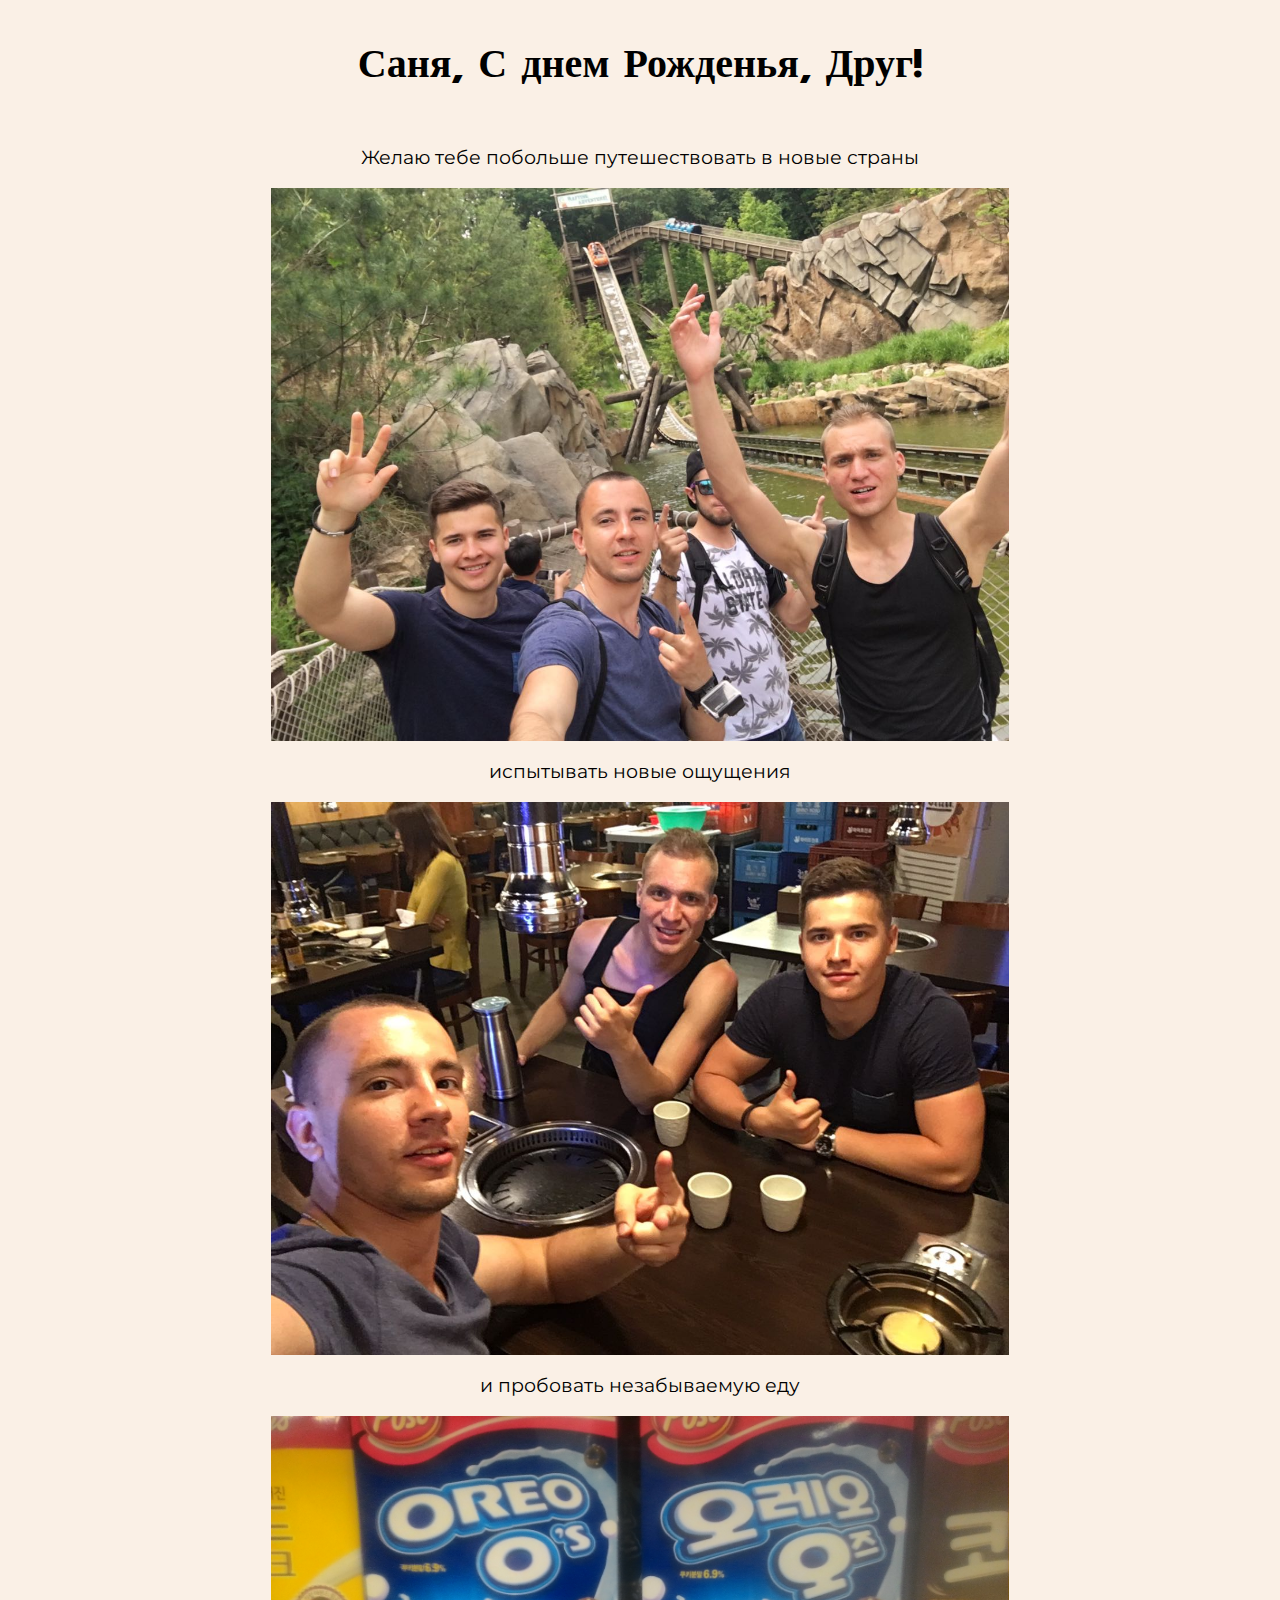
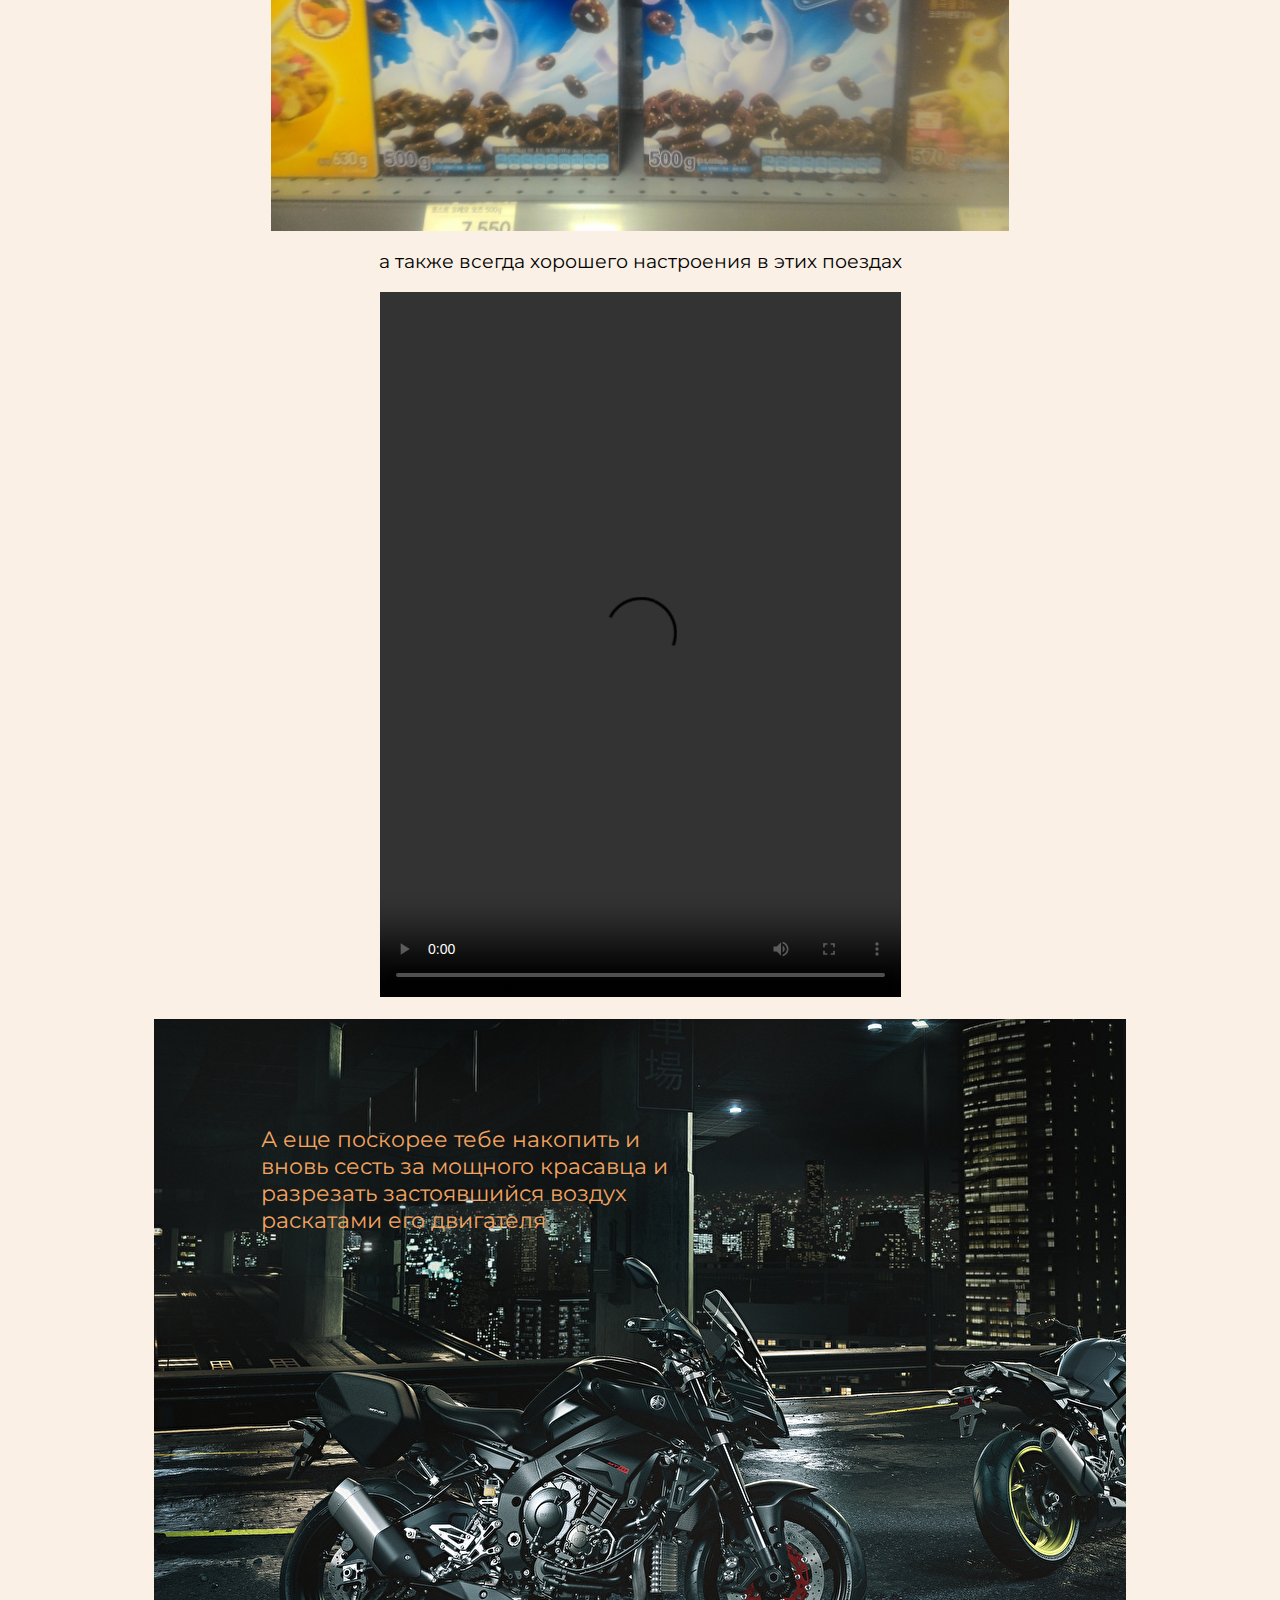
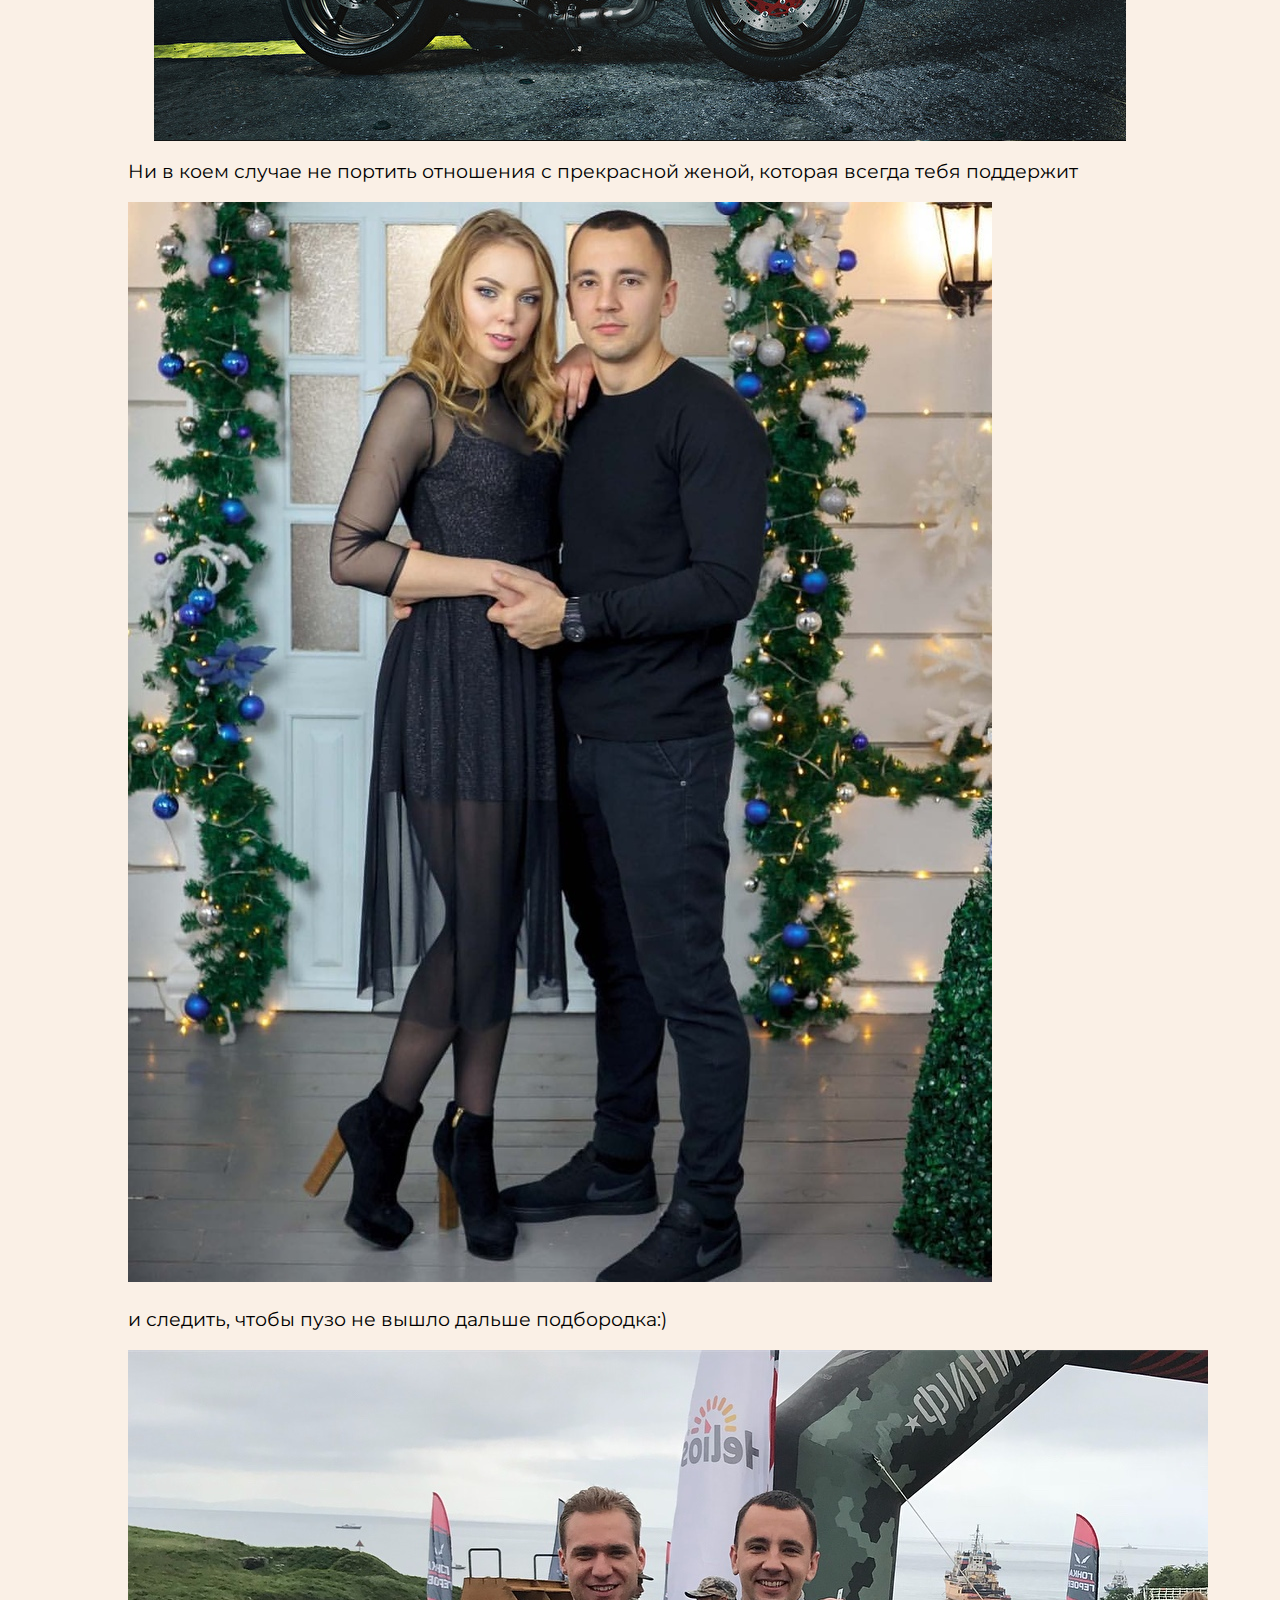
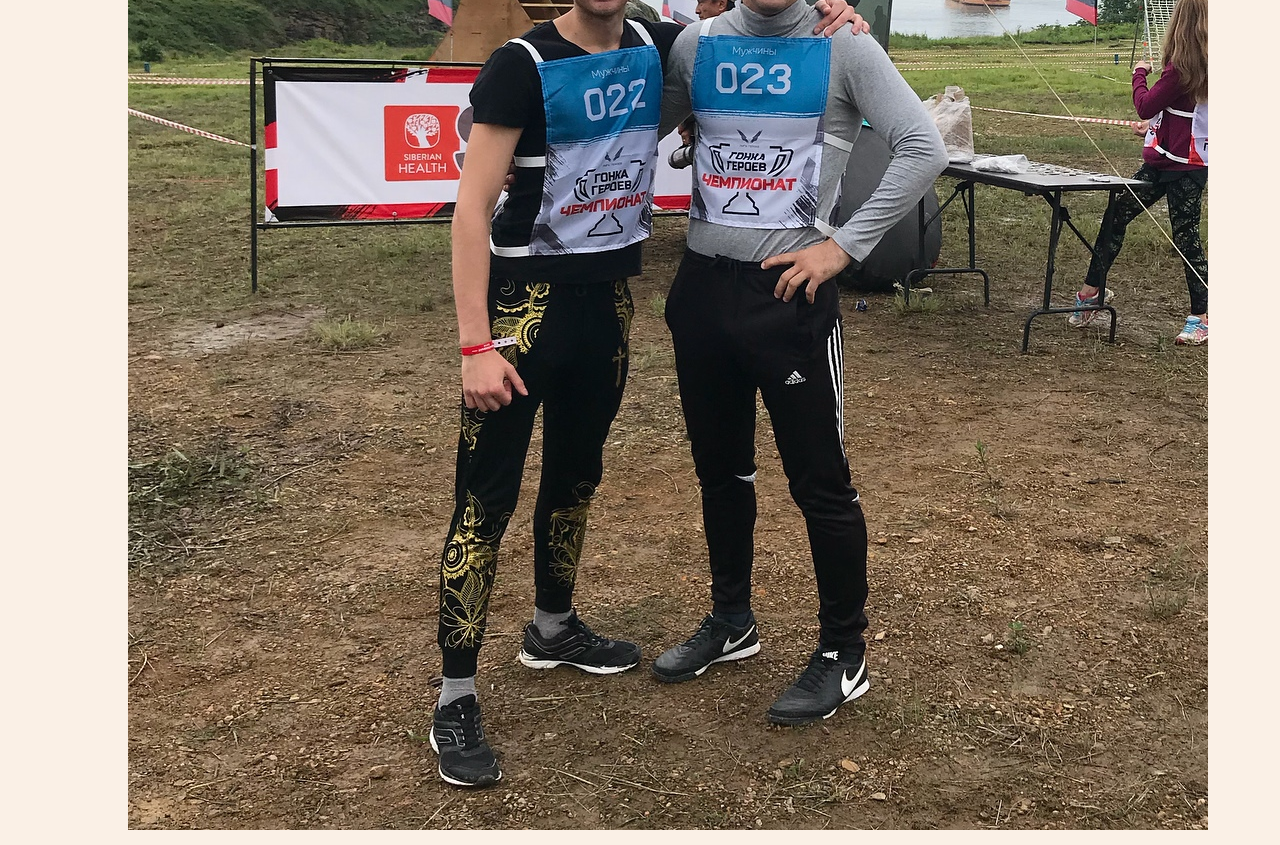
==== commit 3fa62188: "n" ====
--- a/index.html
+++ b/index.html
@@ -1,429 +1,38 @@
 <!DOCTYPE html>
-<html>
-
+<html lang="en">
 <head>
-    <meta charset="utf-8">
-    <meta name="viewport" content="width=device-width, initial-scale=1.0">
-    <title>Зачетный сайт</title>
-    <link rel="stylesheet" type="text/css" href="font-awesome/ccs/all.css">
-    <link rel="stylesheet" href="css/style.css">
+	<meta charset="UTF-8">
+	<title>С Днем Рожденья</title>
+	<link rel="stylesheet" type="text/css" href="style.css">
+	<link href="https://fonts.googleapis.com/css2?family=Prompt:ital,wght@1,300&display=swap" rel="stylesheet">
+	<link href="https://fonts.googleapis.com/css2?family=Montserrat:ital@1&family=Prompt:ital,wght@1,300&display=swap" rel="stylesheet">
 </head>
-
 <body>
-    <div class="conteiner">
-        <header class="header">
-            <nav class="nav">
-                <a class="head-link" href="#"><svg class="logo" xmlns="http://www.w3.org/2000/svg" xmlns:xlink="http://www.w3.org/1999/xlink" width="66" height="59" viewBox="0 0 66 59">
-                        <path d="M38.107788,12.713295 C38.107788,12.713295 27.60028,12.713295 27.60028,12.713295 C27.60028,12.713295 32.854034,21.904587 32.854034,21.904587 C32.854034,21.904587 38.107788,12.713295 38.107788,12.713295 ZM26.286285,13.47979 C26.286285,13.47979 21.03241,22.671082 21.03241,22.671082 C21.03241,22.671082 31.54004,22.671082 31.54004,22.671082 C31.54004,22.671082 26.286285,13.47979 26.286285,13.47979 ZM44.67566,22.671082 C44.67566,22.671082 39.42169,13.47979 39.42169,13.47979 C39.42169,13.47979 34.16806,22.671082 34.16806,22.671082 C34.16806,22.671082 44.67566,22.671082 44.67566,22.671082 ZM34.16806,24.201576 C34.16806,24.201576 39.42169,33.38955 39.42169,33.38955 C39.42169,33.38955 44.67566,24.201576 44.67566,24.201576 C44.67566,24.201576 34.16806,24.201576 34.16806,24.201576 ZM21.03241,24.201576 C21.03241,24.201576 26.286285,33.38955 26.286285,33.38955 C26.286285,33.38955 31.54004,24.201576 31.54004,24.201576 C31.54004,24.201576 21.03241,24.201576 21.03241,24.201576 ZM14.464661,34.15396 C14.464661,34.15396 24.971344,34.15396 24.971344,34.15396 C24.971344,34.15396 19.718384,24.966827 19.718384,24.966827 C19.718384,24.966827 14.464661,34.15396 14.464661,34.15396 ZM51.243317,34.15396 C51.243317,34.15396 45.989685,24.966827 45.989685,24.966827 C45.989685,24.966827 40.73764,34.15396 40.73764,34.15396 C40.73764,34.15396 51.243317,34.15396 51.243317,34.15396 ZM32.854034,1.9935837 C32.854034,1.9935837 27.60028,11.184044 27.60028,11.184044 C27.60028,11.184044 38.107788,11.184044 38.107788,11.184044 C38.107788,11.184044 32.854034,1.9935837 32.854034,1.9935837 ZM45.989685,44.874092 C45.989685,44.874092 51.243317,35.68612 51.243317,35.68612 C51.243317,35.68612 40.73764,35.68612 40.73764,35.68612 C40.73764,35.68612 45.989685,44.874092 45.989685,44.874092 ZM19.718384,44.874092 C19.718384,44.874092 24.971344,35.68612 24.971344,35.68612 C24.971344,35.68612 14.464661,35.68612 14.464661,35.68612 C14.464661,35.68612 19.718384,44.874092 19.718384,44.874092 ZM7.897003,45.64142 C7.897003,45.64142 18.403687,45.64142 18.403687,45.64142 C18.403687,45.64142 13.150757,36.45096 13.150757,36.45096 C13.150757,36.45096 7.897003,45.64142 7.897003,45.64142 ZM57.811096,45.64142 C57.811096,45.64142 52.557343,36.45096 52.557343,36.45096 C52.557343,36.45096 47.303345,45.64142 47.303345,45.64142 C47.303345,45.64142 57.811096,45.64142 57.811096,45.64142 ZM47.303345,47.171913 C47.303345,47.171913 52.557343,56.359047 52.557343,56.359047 C52.557343,56.359047 57.811096,47.171913 57.811096,47.171913 C57.811096,47.171913 47.303345,47.171913 47.303345,47.171913 ZM34.16806,47.171913 C34.16806,47.171913 39.42169,56.359047 39.42169,56.359047 C39.42169,56.359047 44.67566,47.171913 44.67566,47.171913 C44.67566,47.171913 34.16806,47.171913 34.16806,47.171913 ZM13.150757,56.359047 C13.150757,56.359047 18.403687,47.171913 18.403687,47.171913 C18.403687,47.171913 7.897003,47.171913 7.897003,47.171913 C7.897003,47.171913 13.150757,56.359047 13.150757,56.359047 ZM1.3310547,57.127625 C1.3310547,57.127625 11.835815,57.127625 11.835815,57.127625 C11.835815,57.127625 6.582062,47.93924 6.582062,47.93924 C6.582062,47.93924 1.3310547,57.127625 1.3310547,57.127625 ZM27.60028,57.127625 C27.60028,57.127625 38.107788,57.127625 38.107788,57.127625 C38.107788,57.127625 32.854034,47.93924 32.854034,47.93924 C32.854034,47.93924 27.60028,57.127625 27.60028,57.127625 ZM40.73764,57.127625 C40.73764,57.127625 51.243317,57.127625 51.243317,57.127625 C51.243317,57.127625 45.989685,47.93924 45.989685,47.93924 C45.989685,47.93924 40.73764,57.127625 40.73764,57.127625 ZM59.12509,47.93924 C59.12509,47.93924 53.873047,57.127625 53.873047,57.127625 C53.873047,57.127625 64.377014,57.127625 64.377014,57.127625 C64.377014,57.127625 59.12509,47.93924 59.12509,47.93924 Z" />
-                    </svg>Waxom</a>
-                <label for="navbar">
-                    <span class="menu-mob"></span>
-                </label>
-                <input id="navbar" type="checkbox" name="checkbox">
-                <ul class="navbar">
-                    <li class="navbar-list"><a href="#"> Home</a></li>
-                    <li class="navbar-list active"><a href="#">About us</a></li>
-                    <li class="navbar-list"><a href="#"> Portfolio</a></li>
-                    <li class="navbar-list"><a href="#"> Features</a></li>
-                    <li class="navbar-list"><a href="#"> Blog</a></li>
-                    <li class="navbar-list"><a href="#"> Pricing</a></li>
-                    <li class="navbar-list"><a href="#"> Shortcodes</a></li>
-                    <li class="navbar-list"><a href="#"> Contact</a></li>
-                </ul>
-                <button></button>
-                <form class="action">
-                    <label for="search" class="search"></label>
-                    <input id="search" type="search" name="search">
-                </form>
-            </nav>
-            <section class="carousel">
-                <a class="carousel-btn" href="#"></a>
-                <div class="header-title">
-                    <span>Unique and Modern Design</span>
-                    <h1 class="content-h1">Portfolio PSD Template</h1>
-                    <p class="header-content-text">Nam liber tempor cum soluta nobis eleifend option congue nihil imperdiet doming id quod mazim placerat facer possim assum.</p>
-                    <a href="#" class="button">Get Started</a>
-                </div>
-                <a class="carousel-btn" href="#"></a>
-                <div class="pagination">
-                    <a href="#" class="circle"></a>
-                    <a href="#" class="circle now"></a>
-                    <a href="#" class="circle"></a>
-                    <a href="#" class="circle"></a>
-                    <a href="#" class="circle"></a>
-                </div>
-            </section>
-        </header>
-        <main>
-            <section class="slider-1">
-                <a class="figure-link" href="#">
-                    <svg xmlns="http://www.w3.org/2000/svg" xmlns:xlink="http://www.w3.org/1999/xlink" width="51" height="51" viewBox="0 0 51 51">
-                        <path d="M48.66797,18.469604 C48.043335,17.84729 47.039368,17.84729 46.419556,18.469604 C46.419556,18.469604 32.573364,32.313965 32.573364,32.313965 C32.573364,32.313965 13.105682,40.886597 13.105682,40.886597 C13.105682,40.886597 10.106628,37.88794 10.106628,37.88794 C10.106628,37.88794 18.683075,18.422241 18.683075,18.422241 C18.683075,18.422241 32.526978,4.5755615 32.526978,4.5755615 C33.148193,3.954834 33.148193,2.9499512 32.526978,2.3271484 C31.903992,1.7056885 30.898376,1.7056885 30.278564,2.3271484 C30.278564,2.3271484 16.010864,16.59143 16.010864,16.59143 C16.010864,16.59143 1.5342102,49.4635 1.5342102,49.4635 C1.5342102,49.4635 34.401733,34.98523 34.401733,34.98523 C34.401733,34.98523 48.66797,20.717163 48.66797,20.717163 C49.289185,20.099854 49.289185,19.090332 48.66797,18.469604 ZM28.49524,29.466064 C28.805054,29.773438 29.211182,29.931396 29.620056,29.931396 C30.027588,29.931396 30.433655,29.773438 30.745117,29.466064 C30.745117,29.466064 44.07672,16.134033 44.07672,16.134033 C44.699585,15.510498 44.699585,14.505493 44.07672,13.884766 C43.453796,13.260376 42.44983,13.260376 41.826904,13.884766 C41.826904,13.884766 28.49524,27.21643 28.49524,27.21643 C27.875427,27.836304 27.875427,28.843262 28.49524,29.466064 ZM25.015076,25.985474 C25.326477,26.293335 25.73413,26.449951 26.139954,26.449951 C26.549072,26.449951 26.954956,26.293335 27.264893,25.985474 C27.264893,25.985474 40.598022,12.652588 40.598022,12.652588 C41.219482,12.030273 41.219482,11.023193 40.598022,10.402954 C39.973755,9.780273 38.969788,9.780273 38.348145,10.402954 C38.348145,10.402954 25.015076,23.73462 25.015076,23.73462 C24.393677,24.35437 24.393677,25.36438 25.015076,25.985474 ZM21.53415,22.50232 C21.844849,22.813599 22.253052,22.96814 22.65921,22.96814 C23.065002,22.96814 23.473236,22.813599 23.783936,22.50232 C23.783936,22.50232 37.116516,9.172363 37.116516,9.172363 C37.73944,8.547607 37.73944,7.5422363 37.116516,6.9223633 C36.49524,6.29834 35.489502,6.29834 34.86664,6.9223633 C34.86664,6.9223633 21.53415,20.253174 21.53415,20.253174 C20.913513,20.873413 20.913513,21.882935 21.53415,22.50232 Z" />
-                    </svg>
-                    <h3 class="content-h3"> Web & App Design </h3>
-                    <span class="content-span">Nam liber tempor cum soluta nobis eleifend option congue nihil imperdiet doming id quod mazim</span>
-                </a>
-                <a class="figure-link active" href="#">
-                    <svg xmlns="http://www.w3.org/2000/svg" xmlns:xlink="http://www.w3.org/1999/xlink" width="46" height="42" viewBox="0 0 46 42">
-                        <path d="M22.850525,1.1054688 C22.850525,1.1054688 1.4135742,12.665649 1.4135742,12.665649 C1.4135742,12.665649 22.850525,24.22705 22.850525,24.22705 C22.850525,24.22705 44.287354,12.665649 44.287354,12.665649 C44.287354,12.665649 22.850525,1.1054688 22.850525,1.1054688 ZM22.850525,27.957764 C22.850525,27.957764 5.3987427,18.547974 5.3987427,18.547974 C5.3987427,18.547974 1.4135742,20.696655 1.4135742,20.696655 C1.4135742,20.696655 22.850525,32.253418 22.850525,32.253418 C22.850525,32.253418 44.287354,20.696655 44.287354,20.696655 C44.287354,20.696655 40.302307,18.547974 40.302307,18.547974 C40.302307,18.547974 22.850525,27.957764 22.850525,27.957764 ZM22.850525,35.98462 C22.850525,35.98462 5.3987427,26.57312 5.3987427,26.57312 C5.3987427,26.57312 1.4135742,28.720459 1.4135742,28.720459 C1.4135742,28.720459 22.850525,40.283203 22.850525,40.283203 C22.850525,40.283203 44.287354,28.720459 44.287354,28.720459 C44.287354,28.720459 40.302307,26.57312 40.302307,26.57312 C40.302307,26.57312 22.850525,35.98462 22.850525,35.98462 Z" />
-                    </svg>
-                    <h3 class="content-h3 active"> Development </h3>
-                    <span class="content-span active">Lorem ipsum dolor sit amet, adipiscing elit, sed diam nonummy nibh euismod tincidunt ut laoreet.</span>
-                </a>
-                <a class="figure-link" href="#"><svg xmlns="http://www.w3.org/2000/svg" xmlns:xlink="http://www.w3.org/1999/xlink" width="46" height="46" viewBox="0 0 46 46">
-                        <path d="M44.927124,22.849976 C44.927124,21.229736 43.76062,19.500732 42.321655,18.993042 C40.881714,18.483276 39.486572,17.23523 39.0813,16.25061 C38.675293,15.268921 38.78076,13.395752 39.4364,12.016846 C40.092407,10.637573 39.694946,8.590698 38.549683,7.442871 C37.404175,6.296631 35.35681,5.9014893 33.976685,6.557495 C32.597412,7.2143555 30.726929,7.321533 29.74585,6.914795 C28.764893,6.5097656 27.517456,5.1121826 27.005127,3.6730957 C26.493408,2.2340088 24.763916,1.0670166 23.143677,1.0670166 C21.523071,1.0670166 19.79419,2.2340088 19.281982,3.6730957 C18.770142,5.1121826 17.522217,6.508911 16.54126,6.914795 C15.559692,7.321533 13.689697,7.2143555 12.310425,6.557495 C10.931519,5.9014893 8.883301,6.296631 7.7374268,7.442871 C6.591797,8.590698 6.194824,10.637573 6.85083,12.016846 C7.507202,13.396606 7.61145,15.2664795 7.2039795,16.249878 C6.7960205,17.231567 5.4053955,18.483276 3.9660645,18.993042 C2.5263672,19.500732 1.3598633,21.229736 1.3598633,22.849976 C1.3598633,24.470703 2.5263672,26.198853 3.9660645,26.710693 C5.4053955,27.223022 6.7978516,28.474243 7.2058105,29.453857 C7.6136475,30.434326 7.507202,32.30432 6.85083,33.683105 C6.194824,35.061523 6.591797,37.10974 7.7374268,38.255127 C8.883301,39.4021 10.930298,39.799316 12.310425,39.142456 C13.69043,38.48645 15.559692,38.38098 16.54126,38.78894 C17.523193,39.196045 18.770142,40.593994 19.281982,42.03235 C19.79419,43.46814 21.523071,44.633423 23.143677,44.633423 C24.763916,44.633423 26.493408,43.46814 27.005127,42.03235 C27.517456,40.593994 28.763062,39.196533 29.744263,38.78601 C30.72522,38.37805 32.597412,38.48645 33.976685,39.142456 C35.355957,39.799316 37.404175,39.4021 38.549683,38.255127 C39.694946,37.10974 40.092407,35.061523 39.4364,33.683105 C38.78076,32.303833 38.673462,30.433105 39.078735,29.453125 C39.484863,28.471802 40.881714,27.223022 42.321655,26.710693 C43.76062,26.198853 44.927124,24.470703 44.927124,22.849976 ZM23.143677,30.841919 C18.723999,30.841919 15.1501465,27.270386 15.1501465,22.858765 C15.1501465,18.440063 18.723999,14.865112 23.143677,14.865112 C27.554443,14.865112 31.127808,18.440063 31.127808,22.858765 C31.127808,27.270386 27.554443,30.841919 23.143677,30.841919 Z" />
-                    </svg>
-                    <h3 class="content-h3"> Customization </h3>
-                    <span class="content-span">Nam liber tempor cum soluta nobis eleifend option congue nihil imperdiet doming id quod mazim.</span>
-                </a>
-                <a class="figure-link" href="#"><svg xmlns="http://www.w3.org/2000/svg" xmlns:xlink="http://www.w3.org/1999/xlink" width="55" height="38" viewBox="0 0 55 38">
-                        <path d="M9.999756,14.245117 C11.002197,12.187012 13.474487,10.636963 15.741943,10.636963 C15.741943,10.636963 41.94873,10.636963 41.94873,10.636963 C41.94873,10.636963 41.94873,8.983032 41.94873,8.983032 C41.94873,7.6187744 40.841675,6.5008545 39.491333,6.5008545 C39.491333,6.5008545 28.674805,6.5008545 28.674805,6.5008545 C28.674805,6.5008545 28.674805,5.057617 28.674805,5.057617 C28.674805,3.0014648 27.019531,1.3347168 24.990967,1.3347168 C24.990967,1.3347168 18.700562,1.3347168 18.700562,1.3347168 C17.717041,1.3347168 16.793457,1.7227783 16.09375,2.4302979 C15.394165,3.1348877 15.012329,4.062622 15.012329,5.057617 C15.012329,5.057617 15.012329,6.5024414 15.012329,6.5024414 C15.012329,6.5024414 4.1956787,6.5024414 4.1956787,6.5024414 C2.8432617,6.5008545 1.7385254,7.6187744 1.7385254,8.983032 C1.7385254,8.983032 1.7385254,31.14746 1.7385254,31.14746 C1.7385254,31.14746 9.999756,14.245117 9.999756,14.245117 ZM17.469604,5.057617 C17.469604,4.7297363 17.60205,4.4173584 17.832153,4.1831055 C18.062622,3.9449463 18.37207,3.8154297 18.698242,3.8154297 C18.698242,3.8154297 24.988647,3.8154297 24.988647,3.8154297 C25.666992,3.8154297 26.217407,4.369995 26.217407,5.057617 C26.217407,5.057617 26.217407,6.5024414 26.217407,6.5024414 C26.217407,6.5024414 17.469604,6.5024414 17.469604,6.5024414 C17.469604,6.5024414 17.469604,5.057617 17.469604,5.057617 ZM42.921265,34.762695 C42.326294,35.98401 40.728516,36.983643 39.378418,36.983643 C39.378418,36.983643 4.0803223,36.983643 4.0803223,36.983643 C2.7302246,36.983643 2.1116943,35.981567 2.7109375,34.762695 C2.7109375,34.762695 12.203125,15.340698 12.203125,15.340698 C12.796265,14.117554 14.3914795,13.115112 15.741943,13.115112 C15.741943,13.115112 51.039795,13.115112 51.039795,13.115112 C52.39441,13.115112 53.008545,14.117554 52.411377,15.340698 C52.411377,15.340698 42.921265,34.762695 42.921265,34.762695 Z" />
-                    </svg>
-                    <h3 class="content-h3"> Marketing </h3>
-                    <span class="content-span">Nam liber tempor cum soluta nobis eleifend option congue nihil imperdiet doming id quod mazim</span>
-                </a>
-            </section>
-            <section class="slider-2">
-                <h2 class="content-h2">Waxom is Realization of your Ideas.</h2>
-                <p class="content-text">Investigationes demonstraverunt lectores legere me lius quod ii legunt saepius. Claritas est etiam processus dynamicus, qui sequitur mutationem consuetudium.</p>
-                <figure class="browser left">
-                    <img src="img/browser_left.jpg" width="770" height="400" alt="browser_left">
-                </figure>
-                <figure class="browser center">
-                    <img src="img/browser_center.jpg" width="770" height="482" alt="browser_center">
-                </figure>
-                <figure class="browser right">
-                    <img src="img/browser_right.jpg" alt="browser_right" width="770" height="400">
-                </figure>
-            </section>
-            <aside class="slider-3">
-                <div class="adver-content">
-                    <h2 class="content-h2"><span>Waxom</span> Multipurpose WordPress Theme</h2>
-                    <p class="content-text">Don't Forget to Rate the Template. Thanks so much!</p>
-                </div>
-                <a href="#" class="button buy">Purchase Now</a>
-            </aside>
-            <section class="slider-4">
-                <h2 class="content-h2">Our Latest Projects.</h2>
-                <p class="content-text">Investigationes demonstraverunt lectores legere me lius quod ii legunt saepius. Claritas est etiam processus dynamicus, qui sequitur mutationem consuetudium.</p>
-                <div class="card-menu">
-                    <button class="js-button active">All</button>
-                    <button class="js-button">Web Design</button>
-                    <button class="js-button">Mobile App</button>
-                    <button class="js-button">Illustration</button>
-                    <button class="js-button">Photography</button>
-                </div>
-                <div class="flexbox">
-                    <div class="card">
-                        <img src="img/photo_1.jpg" width="370" height="237" alt="photo_1">
-                        <div class="card-wrap">
-                            <h3 class="card-h3">Claritas Etiam Processus</h3>
-                            <span class="card-span">Photography, Nature</span>
-                        </div>
-                        <button class="card-btn-link">
-                            <svg xmlns="http://www.w3.org/2000/svg" xmlns:xlink="http://www.w3.org/1999/xlink" width="28" height="28" viewBox="0 0 28 28">
-                                <path d="M24.499084,3.4936523 C22.09607,1.088623 18.158936,1.088623 15.755615,3.4936523 C15.755615,3.4936523 11.034546,8.217285 11.034546,8.217285 C12.653687,7.756592 14.40918,7.8771973 15.943298,8.593262 C15.943298,8.593262 18.397339,6.137207 18.397339,6.137207 C19.35199,5.182129 20.902893,5.182129 21.85736,6.137207 C22.811646,7.0915527 22.811646,8.643555 21.85736,9.599121 C21.85736,9.599121 18.77246,12.686279 18.77246,12.686279 C18.77246,12.686279 16.744263,14.714844 16.744263,14.714844 C15.789795,15.67041 14.23877,15.67041 13.284363,14.714844 C13.284363,14.714844 10.642578,17.358887 10.642578,17.358887 C11.2561035,17.9729 11.971924,18.432617 12.721985,18.723633 C14.750244,19.52417 17.102112,19.21753 18.874695,17.819092 C19.045105,17.682861 19.232544,17.529053 19.385986,17.358887 C19.385986,17.358887 22.57306,14.169922 22.57306,14.169922 C22.57306,14.169922 24.499084,12.2421875 24.499084,12.2421875 C26.91919,9.83667 26.91919,5.914551 24.499084,3.4936523 ZM11.937866,19.52417 C11.937866,19.52417 9.585876,21.878418 9.585876,21.878418 C8.631409,22.833496 7.0803833,22.833496 6.1259766,21.878418 C5.1713867,20.922363 5.1713867,19.371582 6.1259766,18.415771 C6.1259766,18.415771 11.239197,13.300781 11.239197,13.300781 C12.193481,12.345215 13.744629,12.345215 14.698975,13.300781 C14.698975,13.300781 17.340698,10.656494 17.340698,10.656494 C16.727173,10.04248 16.01123,9.582031 15.261536,9.292969 C13.130859,8.439209 10.625427,8.831055 8.835815,10.43457 C8.750671,10.503174 8.665405,10.588623 8.59729,10.656494 C8.59729,10.656494 3.484192,15.773926 3.484192,15.773926 C1.0809326,18.177734 1.0809326,22.116943 3.484192,24.521484 C5.887329,26.927246 9.824585,26.927246 12.2276,24.521484 C12.2276,24.521484 16.846436,19.848877 16.846436,19.848877 C14.494568,20.394531 13.949036,20.32666 11.937866,19.52417 Z" />
-                            </svg>
-                        </button>
-                        <button class="card-btn-search">
-                            <svg xmlns="http://www.w3.org/2000/svg" xmlns:xlink="http://www.w3.org/1999/xlink" width="29" height="27" viewBox="0 0 29 27">
-                                <path d="M12.304138,5.081543 C11.577759,5.081543 10.988525,5.662842 10.988525,6.376953 C10.988525,7.0944824 11.577759,7.673828 12.304138,7.673828 C13.911499,7.673828 15.346802,8.558838 16.051758,9.98291 C16.279602,10.444092 16.747192,10.711182 17.234497,10.711182 C17.428589,10.711182 17.624756,10.668457 17.810364,10.580811 C18.463684,10.266846 18.735046,9.490723 18.416565,8.847168 C17.2677,6.5249023 14.924744,5.081543 12.304138,5.081543 ZM26.456116,22.881348 C26.456116,22.881348 22.07257,18.563232 22.07257,18.563232 C23.370117,16.76416 24.140625,14.57251 24.140625,12.202393 C24.140625,6.128174 19.124939,1.1855469 12.958862,1.1855469 C6.7927856,1.1855469 1.7770996,6.128174 1.7770996,12.202393 C1.7770996,18.275635 6.7927856,23.218262 12.958862,23.218262 C15.53479,23.218262 17.90216,22.3479 19.794678,20.900879 C19.794678,20.900879 24.130005,25.17163 24.130005,25.17163 C24.451233,25.488525 24.872742,25.645752 25.29309,25.645752 C25.714233,25.645752 26.13501,25.489014 26.456116,25.17163 C27.098389,24.54004 27.098389,23.513916 26.456116,22.881348 ZM4.4087524,12.202393 C4.4087524,7.557129 8.244934,3.777832 12.959656,3.777832 C17.674194,3.777832 21.510254,7.557129 21.510254,12.202393 C21.510254,14.1345215 20.840088,15.91333 19.724243,17.33545 C19.355408,17.80542 18.941162,18.239502 18.481323,18.62378 C16.990295,19.870605 15.064209,20.627197 12.959656,20.627197 C8.244568,20.625732 4.4087524,16.846924 4.4087524,12.202393 Z" />
-                            </svg>
-                        </button>
-                    </div>
-                    <div class="card">
-                        <img src="img/photo_10951.jpg" width="370" height="237" alt="photo_10951">
-                        <div class="card-wrap">
-                            <h3 class="card-h3">Quam Nutamus Farum</h3>
-                            <span class="card-span">Graphic Design, Mock-Up</span>
-                        </div>
-                        <button class="card-btn-link">
-                            <svg xmlns="http://www.w3.org/2000/svg" xmlns:xlink="http://www.w3.org/1999/xlink" width="28" height="28" viewBox="0 0 28 28">
-                                <path d="M24.499084,3.4936523 C22.09607,1.088623 18.158936,1.088623 15.755615,3.4936523 C15.755615,3.4936523 11.034546,8.217285 11.034546,8.217285 C12.653687,7.756592 14.40918,7.8771973 15.943298,8.593262 C15.943298,8.593262 18.397339,6.137207 18.397339,6.137207 C19.35199,5.182129 20.902893,5.182129 21.85736,6.137207 C22.811646,7.0915527 22.811646,8.643555 21.85736,9.599121 C21.85736,9.599121 18.77246,12.686279 18.77246,12.686279 C18.77246,12.686279 16.744263,14.714844 16.744263,14.714844 C15.789795,15.67041 14.23877,15.67041 13.284363,14.714844 C13.284363,14.714844 10.642578,17.358887 10.642578,17.358887 C11.2561035,17.9729 11.971924,18.432617 12.721985,18.723633 C14.750244,19.52417 17.102112,19.21753 18.874695,17.819092 C19.045105,17.682861 19.232544,17.529053 19.385986,17.358887 C19.385986,17.358887 22.57306,14.169922 22.57306,14.169922 C22.57306,14.169922 24.499084,12.2421875 24.499084,12.2421875 C26.91919,9.83667 26.91919,5.914551 24.499084,3.4936523 ZM11.937866,19.52417 C11.937866,19.52417 9.585876,21.878418 9.585876,21.878418 C8.631409,22.833496 7.0803833,22.833496 6.1259766,21.878418 C5.1713867,20.922363 5.1713867,19.371582 6.1259766,18.415771 C6.1259766,18.415771 11.239197,13.300781 11.239197,13.300781 C12.193481,12.345215 13.744629,12.345215 14.698975,13.300781 C14.698975,13.300781 17.340698,10.656494 17.340698,10.656494 C16.727173,10.04248 16.01123,9.582031 15.261536,9.292969 C13.130859,8.439209 10.625427,8.831055 8.835815,10.43457 C8.750671,10.503174 8.665405,10.588623 8.59729,10.656494 C8.59729,10.656494 3.484192,15.773926 3.484192,15.773926 C1.0809326,18.177734 1.0809326,22.116943 3.484192,24.521484 C5.887329,26.927246 9.824585,26.927246 12.2276,24.521484 C12.2276,24.521484 16.846436,19.848877 16.846436,19.848877 C14.494568,20.394531 13.949036,20.32666 11.937866,19.52417 Z" />
-                            </svg>
-                        </button>
-                        <button class="card-btn-search">
-                            <svg xmlns="http://www.w3.org/2000/svg" xmlns:xlink="http://www.w3.org/1999/xlink" width="29" height="27" viewBox="0 0 29 27">
-                                <path d="M12.304138,5.081543 C11.577759,5.081543 10.988525,5.662842 10.988525,6.376953 C10.988525,7.0944824 11.577759,7.673828 12.304138,7.673828 C13.911499,7.673828 15.346802,8.558838 16.051758,9.98291 C16.279602,10.444092 16.747192,10.711182 17.234497,10.711182 C17.428589,10.711182 17.624756,10.668457 17.810364,10.580811 C18.463684,10.266846 18.735046,9.490723 18.416565,8.847168 C17.2677,6.5249023 14.924744,5.081543 12.304138,5.081543 ZM26.456116,22.881348 C26.456116,22.881348 22.07257,18.563232 22.07257,18.563232 C23.370117,16.76416 24.140625,14.57251 24.140625,12.202393 C24.140625,6.128174 19.124939,1.1855469 12.958862,1.1855469 C6.7927856,1.1855469 1.7770996,6.128174 1.7770996,12.202393 C1.7770996,18.275635 6.7927856,23.218262 12.958862,23.218262 C15.53479,23.218262 17.90216,22.3479 19.794678,20.900879 C19.794678,20.900879 24.130005,25.17163 24.130005,25.17163 C24.451233,25.488525 24.872742,25.645752 25.29309,25.645752 C25.714233,25.645752 26.13501,25.489014 26.456116,25.17163 C27.098389,24.54004 27.098389,23.513916 26.456116,22.881348 ZM4.4087524,12.202393 C4.4087524,7.557129 8.244934,3.777832 12.959656,3.777832 C17.674194,3.777832 21.510254,7.557129 21.510254,12.202393 C21.510254,14.1345215 20.840088,15.91333 19.724243,17.33545 C19.355408,17.80542 18.941162,18.239502 18.481323,18.62378 C16.990295,19.870605 15.064209,20.627197 12.959656,20.627197 C8.244568,20.625732 4.4087524,16.846924 4.4087524,12.202393 Z" />
-                            </svg>
-                        </button>
-                    </div>
-                    <div class="card"><img src="img/photo_10952.jpg" width="370" height="237" alt="photo_10952">
-                        <div class="card-wrap">
-                            <h3 class="card-h3">Usus Legentis Videntur</h3>
-                            <span class="card-span">Photography, Holiday</span>
-                        </div>
-                        <button class="card-btn-link">
-                            <svg xmlns="http://www.w3.org/2000/svg" xmlns:xlink="http://www.w3.org/1999/xlink" width="28" height="28" viewBox="0 0 28 28">
-                                <path d="M24.499084,3.4936523 C22.09607,1.088623 18.158936,1.088623 15.755615,3.4936523 C15.755615,3.4936523 11.034546,8.217285 11.034546,8.217285 C12.653687,7.756592 14.40918,7.8771973 15.943298,8.593262 C15.943298,8.593262 18.397339,6.137207 18.397339,6.137207 C19.35199,5.182129 20.902893,5.182129 21.85736,6.137207 C22.811646,7.0915527 22.811646,8.643555 21.85736,9.599121 C21.85736,9.599121 18.77246,12.686279 18.77246,12.686279 C18.77246,12.686279 16.744263,14.714844 16.744263,14.714844 C15.789795,15.67041 14.23877,15.67041 13.284363,14.714844 C13.284363,14.714844 10.642578,17.358887 10.642578,17.358887 C11.2561035,17.9729 11.971924,18.432617 12.721985,18.723633 C14.750244,19.52417 17.102112,19.21753 18.874695,17.819092 C19.045105,17.682861 19.232544,17.529053 19.385986,17.358887 C19.385986,17.358887 22.57306,14.169922 22.57306,14.169922 C22.57306,14.169922 24.499084,12.2421875 24.499084,12.2421875 C26.91919,9.83667 26.91919,5.914551 24.499084,3.4936523 ZM11.937866,19.52417 C11.937866,19.52417 9.585876,21.878418 9.585876,21.878418 C8.631409,22.833496 7.0803833,22.833496 6.1259766,21.878418 C5.1713867,20.922363 5.1713867,19.371582 6.1259766,18.415771 C6.1259766,18.415771 11.239197,13.300781 11.239197,13.300781 C12.193481,12.345215 13.744629,12.345215 14.698975,13.300781 C14.698975,13.300781 17.340698,10.656494 17.340698,10.656494 C16.727173,10.04248 16.01123,9.582031 15.261536,9.292969 C13.130859,8.439209 10.625427,8.831055 8.835815,10.43457 C8.750671,10.503174 8.665405,10.588623 8.59729,10.656494 C8.59729,10.656494 3.484192,15.773926 3.484192,15.773926 C1.0809326,18.177734 1.0809326,22.116943 3.484192,24.521484 C5.887329,26.927246 9.824585,26.927246 12.2276,24.521484 C12.2276,24.521484 16.846436,19.848877 16.846436,19.848877 C14.494568,20.394531 13.949036,20.32666 11.937866,19.52417 Z" />
-                            </svg>
-                        </button>
-                        <button class="card-btn-search">
-                            <svg xmlns="http://www.w3.org/2000/svg" xmlns:xlink="http://www.w3.org/1999/xlink" width="29" height="27" viewBox="0 0 29 27">
-                                <path d="M12.304138,5.081543 C11.577759,5.081543 10.988525,5.662842 10.988525,6.376953 C10.988525,7.0944824 11.577759,7.673828 12.304138,7.673828 C13.911499,7.673828 15.346802,8.558838 16.051758,9.98291 C16.279602,10.444092 16.747192,10.711182 17.234497,10.711182 C17.428589,10.711182 17.624756,10.668457 17.810364,10.580811 C18.463684,10.266846 18.735046,9.490723 18.416565,8.847168 C17.2677,6.5249023 14.924744,5.081543 12.304138,5.081543 ZM26.456116,22.881348 C26.456116,22.881348 22.07257,18.563232 22.07257,18.563232 C23.370117,16.76416 24.140625,14.57251 24.140625,12.202393 C24.140625,6.128174 19.124939,1.1855469 12.958862,1.1855469 C6.7927856,1.1855469 1.7770996,6.128174 1.7770996,12.202393 C1.7770996,18.275635 6.7927856,23.218262 12.958862,23.218262 C15.53479,23.218262 17.90216,22.3479 19.794678,20.900879 C19.794678,20.900879 24.130005,25.17163 24.130005,25.17163 C24.451233,25.488525 24.872742,25.645752 25.29309,25.645752 C25.714233,25.645752 26.13501,25.489014 26.456116,25.17163 C27.098389,24.54004 27.098389,23.513916 26.456116,22.881348 ZM4.4087524,12.202393 C4.4087524,7.557129 8.244934,3.777832 12.959656,3.777832 C17.674194,3.777832 21.510254,7.557129 21.510254,12.202393 C21.510254,14.1345215 20.840088,15.91333 19.724243,17.33545 C19.355408,17.80542 18.941162,18.239502 18.481323,18.62378 C16.990295,19.870605 15.064209,20.627197 12.959656,20.627197 C8.244568,20.625732 4.4087524,16.846924 4.4087524,12.202393 Z" />
-                            </svg>
-                        </button>
-                    </div>
-                    <div class="card">
-                        <img src="img/photo_10858.jpg" width="370" height="237" alt="photo_10858">
-                        <div class="card-wrap">
-                            <h3 class="card-h3">Claritas Etiam Processus</h3>
-                            <span class="card-span">Photography, Nature</span>
-                        </div>
-                        <button class="card-btn-link">
-                            <svg xmlns="http://www.w3.org/2000/svg" xmlns:xlink="http://www.w3.org/1999/xlink" width="28" height="28" viewBox="0 0 28 28">
-                                <path d="M24.499084,3.4936523 C22.09607,1.088623 18.158936,1.088623 15.755615,3.4936523 C15.755615,3.4936523 11.034546,8.217285 11.034546,8.217285 C12.653687,7.756592 14.40918,7.8771973 15.943298,8.593262 C15.943298,8.593262 18.397339,6.137207 18.397339,6.137207 C19.35199,5.182129 20.902893,5.182129 21.85736,6.137207 C22.811646,7.0915527 22.811646,8.643555 21.85736,9.599121 C21.85736,9.599121 18.77246,12.686279 18.77246,12.686279 C18.77246,12.686279 16.744263,14.714844 16.744263,14.714844 C15.789795,15.67041 14.23877,15.67041 13.284363,14.714844 C13.284363,14.714844 10.642578,17.358887 10.642578,17.358887 C11.2561035,17.9729 11.971924,18.432617 12.721985,18.723633 C14.750244,19.52417 17.102112,19.21753 18.874695,17.819092 C19.045105,17.682861 19.232544,17.529053 19.385986,17.358887 C19.385986,17.358887 22.57306,14.169922 22.57306,14.169922 C22.57306,14.169922 24.499084,12.2421875 24.499084,12.2421875 C26.91919,9.83667 26.91919,5.914551 24.499084,3.4936523 ZM11.937866,19.52417 C11.937866,19.52417 9.585876,21.878418 9.585876,21.878418 C8.631409,22.833496 7.0803833,22.833496 6.1259766,21.878418 C5.1713867,20.922363 5.1713867,19.371582 6.1259766,18.415771 C6.1259766,18.415771 11.239197,13.300781 11.239197,13.300781 C12.193481,12.345215 13.744629,12.345215 14.698975,13.300781 C14.698975,13.300781 17.340698,10.656494 17.340698,10.656494 C16.727173,10.04248 16.01123,9.582031 15.261536,9.292969 C13.130859,8.439209 10.625427,8.831055 8.835815,10.43457 C8.750671,10.503174 8.665405,10.588623 8.59729,10.656494 C8.59729,10.656494 3.484192,15.773926 3.484192,15.773926 C1.0809326,18.177734 1.0809326,22.116943 3.484192,24.521484 C5.887329,26.927246 9.824585,26.927246 12.2276,24.521484 C12.2276,24.521484 16.846436,19.848877 16.846436,19.848877 C14.494568,20.394531 13.949036,20.32666 11.937866,19.52417 Z" />
-                            </svg>
-                        </button>
-                        <button class="card-btn-search">
-                            <svg xmlns="http://www.w3.org/2000/svg" xmlns:xlink="http://www.w3.org/1999/xlink" width="29" height="27" viewBox="0 0 29 27">
-                                <path d="M12.304138,5.081543 C11.577759,5.081543 10.988525,5.662842 10.988525,6.376953 C10.988525,7.0944824 11.577759,7.673828 12.304138,7.673828 C13.911499,7.673828 15.346802,8.558838 16.051758,9.98291 C16.279602,10.444092 16.747192,10.711182 17.234497,10.711182 C17.428589,10.711182 17.624756,10.668457 17.810364,10.580811 C18.463684,10.266846 18.735046,9.490723 18.416565,8.847168 C17.2677,6.5249023 14.924744,5.081543 12.304138,5.081543 ZM26.456116,22.881348 C26.456116,22.881348 22.07257,18.563232 22.07257,18.563232 C23.370117,16.76416 24.140625,14.57251 24.140625,12.202393 C24.140625,6.128174 19.124939,1.1855469 12.958862,1.1855469 C6.7927856,1.1855469 1.7770996,6.128174 1.7770996,12.202393 C1.7770996,18.275635 6.7927856,23.218262 12.958862,23.218262 C15.53479,23.218262 17.90216,22.3479 19.794678,20.900879 C19.794678,20.900879 24.130005,25.17163 24.130005,25.17163 C24.451233,25.488525 24.872742,25.645752 25.29309,25.645752 C25.714233,25.645752 26.13501,25.489014 26.456116,25.17163 C27.098389,24.54004 27.098389,23.513916 26.456116,22.881348 ZM4.4087524,12.202393 C4.4087524,7.557129 8.244934,3.777832 12.959656,3.777832 C17.674194,3.777832 21.510254,7.557129 21.510254,12.202393 C21.510254,14.1345215 20.840088,15.91333 19.724243,17.33545 C19.355408,17.80542 18.941162,18.239502 18.481323,18.62378 C16.990295,19.870605 15.064209,20.627197 12.959656,20.627197 C8.244568,20.625732 4.4087524,16.846924 4.4087524,12.202393 Z" />
-                            </svg>
-                        </button>
-                    </div>
-                    <div class="card">
-                        <img src="img/photo_10862.jpg" width="370" height="237" alt="photo_10862">
-                        <div class="card-wrap">
-                            <h3 class="card-h3">Quam Nutamus Farum</h3>
-                            <span class="card-span">Graphic Design, Mock-Up</span>
-                        </div>
-                        <button class="card-btn-link">
-                            <svg xmlns="http://www.w3.org/2000/svg" xmlns:xlink="http://www.w3.org/1999/xlink" width="28" height="28" viewBox="0 0 28 28">
-                                <path d="M24.499084,3.4936523 C22.09607,1.088623 18.158936,1.088623 15.755615,3.4936523 C15.755615,3.4936523 11.034546,8.217285 11.034546,8.217285 C12.653687,7.756592 14.40918,7.8771973 15.943298,8.593262 C15.943298,8.593262 18.397339,6.137207 18.397339,6.137207 C19.35199,5.182129 20.902893,5.182129 21.85736,6.137207 C22.811646,7.0915527 22.811646,8.643555 21.85736,9.599121 C21.85736,9.599121 18.77246,12.686279 18.77246,12.686279 C18.77246,12.686279 16.744263,14.714844 16.744263,14.714844 C15.789795,15.67041 14.23877,15.67041 13.284363,14.714844 C13.284363,14.714844 10.642578,17.358887 10.642578,17.358887 C11.2561035,17.9729 11.971924,18.432617 12.721985,18.723633 C14.750244,19.52417 17.102112,19.21753 18.874695,17.819092 C19.045105,17.682861 19.232544,17.529053 19.385986,17.358887 C19.385986,17.358887 22.57306,14.169922 22.57306,14.169922 C22.57306,14.169922 24.499084,12.2421875 24.499084,12.2421875 C26.91919,9.83667 26.91919,5.914551 24.499084,3.4936523 ZM11.937866,19.52417 C11.937866,19.52417 9.585876,21.878418 9.585876,21.878418 C8.631409,22.833496 7.0803833,22.833496 6.1259766,21.878418 C5.1713867,20.922363 5.1713867,19.371582 6.1259766,18.415771 C6.1259766,18.415771 11.239197,13.300781 11.239197,13.300781 C12.193481,12.345215 13.744629,12.345215 14.698975,13.300781 C14.698975,13.300781 17.340698,10.656494 17.340698,10.656494 C16.727173,10.04248 16.01123,9.582031 15.261536,9.292969 C13.130859,8.439209 10.625427,8.831055 8.835815,10.43457 C8.750671,10.503174 8.665405,10.588623 8.59729,10.656494 C8.59729,10.656494 3.484192,15.773926 3.484192,15.773926 C1.0809326,18.177734 1.0809326,22.116943 3.484192,24.521484 C5.887329,26.927246 9.824585,26.927246 12.2276,24.521484 C12.2276,24.521484 16.846436,19.848877 16.846436,19.848877 C14.494568,20.394531 13.949036,20.32666 11.937866,19.52417 Z" />
-                            </svg>
-                        </button>
-                        <button class="card-btn-search">
-                            <svg xmlns="http://www.w3.org/2000/svg" xmlns:xlink="http://www.w3.org/1999/xlink" width="29" height="27" viewBox="0 0 29 27">
-                                <path d="M12.304138,5.081543 C11.577759,5.081543 10.988525,5.662842 10.988525,6.376953 C10.988525,7.0944824 11.577759,7.673828 12.304138,7.673828 C13.911499,7.673828 15.346802,8.558838 16.051758,9.98291 C16.279602,10.444092 16.747192,10.711182 17.234497,10.711182 C17.428589,10.711182 17.624756,10.668457 17.810364,10.580811 C18.463684,10.266846 18.735046,9.490723 18.416565,8.847168 C17.2677,6.5249023 14.924744,5.081543 12.304138,5.081543 ZM26.456116,22.881348 C26.456116,22.881348 22.07257,18.563232 22.07257,18.563232 C23.370117,16.76416 24.140625,14.57251 24.140625,12.202393 C24.140625,6.128174 19.124939,1.1855469 12.958862,1.1855469 C6.7927856,1.1855469 1.7770996,6.128174 1.7770996,12.202393 C1.7770996,18.275635 6.7927856,23.218262 12.958862,23.218262 C15.53479,23.218262 17.90216,22.3479 19.794678,20.900879 C19.794678,20.900879 24.130005,25.17163 24.130005,25.17163 C24.451233,25.488525 24.872742,25.645752 25.29309,25.645752 C25.714233,25.645752 26.13501,25.489014 26.456116,25.17163 C27.098389,24.54004 27.098389,23.513916 26.456116,22.881348 ZM4.4087524,12.202393 C4.4087524,7.557129 8.244934,3.777832 12.959656,3.777832 C17.674194,3.777832 21.510254,7.557129 21.510254,12.202393 C21.510254,14.1345215 20.840088,15.91333 19.724243,17.33545 C19.355408,17.80542 18.941162,18.239502 18.481323,18.62378 C16.990295,19.870605 15.064209,20.627197 12.959656,20.627197 C8.244568,20.625732 4.4087524,16.846924 4.4087524,12.202393 Z" />
-                            </svg>
-                        </button>
-                    </div>
-                    <div class="card">
-                        <img src="img/photo_10866.jpg" width="370" height="237" alt="photo_10866">
-                        <div class="card-wrap">
-                            <h3 class="card-h3">Usus Legentis Videntur</h3>
-                            <span class="card-span">Photography, Holiday</span>
-                        </div>
-                        <button class="card-btn-link">
-                            <svg xmlns="http://www.w3.org/2000/svg" xmlns:xlink="http://www.w3.org/1999/xlink" width="28" height="28" viewBox="0 0 28 28">
-                                <path d="M24.499084,3.4936523 C22.09607,1.088623 18.158936,1.088623 15.755615,3.4936523 C15.755615,3.4936523 11.034546,8.217285 11.034546,8.217285 C12.653687,7.756592 14.40918,7.8771973 15.943298,8.593262 C15.943298,8.593262 18.397339,6.137207 18.397339,6.137207 C19.35199,5.182129 20.902893,5.182129 21.85736,6.137207 C22.811646,7.0915527 22.811646,8.643555 21.85736,9.599121 C21.85736,9.599121 18.77246,12.686279 18.77246,12.686279 C18.77246,12.686279 16.744263,14.714844 16.744263,14.714844 C15.789795,15.67041 14.23877,15.67041 13.284363,14.714844 C13.284363,14.714844 10.642578,17.358887 10.642578,17.358887 C11.2561035,17.9729 11.971924,18.432617 12.721985,18.723633 C14.750244,19.52417 17.102112,19.21753 18.874695,17.819092 C19.045105,17.682861 19.232544,17.529053 19.385986,17.358887 C19.385986,17.358887 22.57306,14.169922 22.57306,14.169922 C22.57306,14.169922 24.499084,12.2421875 24.499084,12.2421875 C26.91919,9.83667 26.91919,5.914551 24.499084,3.4936523 ZM11.937866,19.52417 C11.937866,19.52417 9.585876,21.878418 9.585876,21.878418 C8.631409,22.833496 7.0803833,22.833496 6.1259766,21.878418 C5.1713867,20.922363 5.1713867,19.371582 6.1259766,18.415771 C6.1259766,18.415771 11.239197,13.300781 11.239197,13.300781 C12.193481,12.345215 13.744629,12.345215 14.698975,13.300781 C14.698975,13.300781 17.340698,10.656494 17.340698,10.656494 C16.727173,10.04248 16.01123,9.582031 15.261536,9.292969 C13.130859,8.439209 10.625427,8.831055 8.835815,10.43457 C8.750671,10.503174 8.665405,10.588623 8.59729,10.656494 C8.59729,10.656494 3.484192,15.773926 3.484192,15.773926 C1.0809326,18.177734 1.0809326,22.116943 3.484192,24.521484 C5.887329,26.927246 9.824585,26.927246 12.2276,24.521484 C12.2276,24.521484 16.846436,19.848877 16.846436,19.848877 C14.494568,20.394531 13.949036,20.32666 11.937866,19.52417 Z" />
-                            </svg>
-                        </button>
-                        <button class="card-btn-search">
-                            <svg xmlns="http://www.w3.org/2000/svg" xmlns:xlink="http://www.w3.org/1999/xlink" width="29" height="27" viewBox="0 0 29 27">
-                                <path d="M12.304138,5.081543 C11.577759,5.081543 10.988525,5.662842 10.988525,6.376953 C10.988525,7.0944824 11.577759,7.673828 12.304138,7.673828 C13.911499,7.673828 15.346802,8.558838 16.051758,9.98291 C16.279602,10.444092 16.747192,10.711182 17.234497,10.711182 C17.428589,10.711182 17.624756,10.668457 17.810364,10.580811 C18.463684,10.266846 18.735046,9.490723 18.416565,8.847168 C17.2677,6.5249023 14.924744,5.081543 12.304138,5.081543 ZM26.456116,22.881348 C26.456116,22.881348 22.07257,18.563232 22.07257,18.563232 C23.370117,16.76416 24.140625,14.57251 24.140625,12.202393 C24.140625,6.128174 19.124939,1.1855469 12.958862,1.1855469 C6.7927856,1.1855469 1.7770996,6.128174 1.7770996,12.202393 C1.7770996,18.275635 6.7927856,23.218262 12.958862,23.218262 C15.53479,23.218262 17.90216,22.3479 19.794678,20.900879 C19.794678,20.900879 24.130005,25.17163 24.130005,25.17163 C24.451233,25.488525 24.872742,25.645752 25.29309,25.645752 C25.714233,25.645752 26.13501,25.489014 26.456116,25.17163 C27.098389,24.54004 27.098389,23.513916 26.456116,22.881348 ZM4.4087524,12.202393 C4.4087524,7.557129 8.244934,3.777832 12.959656,3.777832 C17.674194,3.777832 21.510254,7.557129 21.510254,12.202393 C21.510254,14.1345215 20.840088,15.91333 19.724243,17.33545 C19.355408,17.80542 18.941162,18.239502 18.481323,18.62378 C16.990295,19.870605 15.064209,20.627197 12.959656,20.627197 C8.244568,20.625732 4.4087524,16.846924 4.4087524,12.202393 Z" />
-                            </svg></button>
-                    </div>
-                </div>
-                <button class="button">Load More</button>
-            </section>
-            <section class="slider-5">
-                <video src="video/mirror-road.mp4" width="1920" height="705" controls="" loop="" poster="img/poster.jpg"></video>
-                <div class="play-wrap">
-                    <button class="btn-play"><svg xmlns="http://www.w3.org/2000/svg" xmlns:xlink="http://www.w3.org/1999/xlink" width="80" height="76" viewBox="0 0 80 76">
-                            <path d="M34.933594,56.81958 C34.637512,56.81958 34.339172,56.755127 34.060303,56.62549 C33.336792,56.28662 32.874207,55.559082 32.874207,54.760254 C32.874207,54.760254 32.874207,25.235107 32.874207,25.235107 C32.874207,24.436035 33.336548,23.708252 34.060303,23.369629 C34.783447,23.030273 35.639526,23.141113 36.252625,23.652588 C36.252625,23.652588 53.967285,38.415283 53.967285,38.415283 C54.437073,38.80664 54.70862,39.38623 54.70862,39.997314 C54.70862,40.609375 54.437256,41.188477 53.967285,41.580322 C53.967285,41.580322 36.252625,56.34253 36.252625,56.34253 C35.87567,56.65674 35.4068,56.81958 34.933594,56.81958 ZM36.99408,29.632812 C36.99408,29.632812 36.99408,50.362305 36.99408,50.362305 C36.99408,50.362305 49.431274,39.997314 49.431274,39.997314 C49.431274,39.997314 36.99408,29.632812 36.99408,29.632812 ZM39.93683,74.99829 C34.072144,74.99902 28.173218,73.53589 22.830505,70.52759 C21.839355,69.96997 21.487915,68.71338 22.046387,67.72217 C22.603699,66.73096 23.860046,66.37891 24.851929,66.937744 C36.869812,73.703125 52.082397,71.61157 61.845276,61.845215 C73.89203,49.798096 73.89203,30.19751 61.845276,18.149902 C49.7984,6.1013184 30.19629,6.1018066 18.150024,18.149902 C6.10376,30.19751 6.10376,49.798096 18.150024,61.845215 C18.954529,62.649414 18.954529,63.954346 18.150024,64.75903 C17.346497,65.56348 16.04187,65.56348 15.237244,64.75903 C1.5844727,51.104736 1.5844727,28.890137 15.237244,15.236084 C28.890625,1.5842285 51.104065,1.5830078 64.75903,15.236084 C78.411865,28.890137 78.411865,51.104736 64.75903,64.75903 C58.033325,71.484375 49.025696,74.99829 39.93683,74.99829 Z" />
-                        </svg>
-                    </button>
-                    <h2 class="content-h2">Waxom Video Presentation</h2>
-                    <p class="content-text">Investigationes demonstraverunt lectores legere me lius quod ii legunt saepius, qui sequitur mutationem consuetudium.</p>
-                    <time class="content-span">03:26</time>
-                </div>
-            </section>
-            <section class="slider-6">
-                <img src="img/iphone-in-hand.png" width="423" height="616" alt="iphone-in-hand">
-                <div class="mobile-wrap">
-                    <h2 class="content-h2">Excellent for Mobile Devices.</h2>
-                    <p class="content-text">Qisi enim ad minim veniam, quis nostrud exerci tation ullamcorper suscipit lobortis nisl ut aliquip ex ea commodo consequat. Investigationes demonstraverunt lectores legere me lius quod ii legunt saepius claritas. Eodem modo typi, qui nunc nobis videntur parum clari, fiant sollemnes in futurum.</p>
-                    <details>
-                        <summary class="mobile-list">Nam liber tempor cum soluta nobis eleifend option;</summary>
-                        <ul class="ul-summary">
-                            <li class="summary-list">Lorem ipsum dolor sit amet, consectetur adipisicing elit.</li>
-                            <li class="summary-list">Fuga illum quos, voluptate asperiores, quia est iste nostrum laborum optio dolorem.</li>
-                        </ul>
-                    </details>
-                    <details>
-                        <summary class="mobile-list">Option congue nihil imperdiet doming id quod mazim placerat facer;</summary>
-                        <ul class="ul-summary">
-                            <li class="summary-list">Lorem ipsum dolor sit amet, consectetur adipisicing elit.</li>
-                            <li class="summary-list">Fuga illum quos, voluptate asperiores, quia est iste nostrum laborum optio dolorem.</li>
-                        </ul>
-                    </details>
-                    <details>
-                        <summary class="mobile-list">Eodem modo typi, qui nunc nobis videntur parum futurum;</summary>
-                        <ul class="ul-summary">
-                            <li class="summary-list">Lorem ipsum dolor sit amet, consectetur adipisicing elit.</li>
-                            <li class="summary-list">Fuga illum quos, voluptate asperiores, quia est iste nostrum laborum optio dolorem.</li>
-                        </ul>
-                    </details>
-                    <details>
-                        <summary class="mobile-list">Investigationes demonstraverunt lectores</summary>
-                        <ul class="ul-summary">
-                            <li class="summary-list">Lorem ipsum dolor sit amet, consectetur adipisicing elit.</li>
-                            <li class="summary-list">Fuga illum quos, voluptate asperiores, quia est iste nostrum laborum optio dolorem.</li>
-                        </ul>
-                    </details>
-                </div>
-            </section>
-            <section class="slider-7">
-                <div class="stat-wrap">
-                    <svg xmlns="http://www.w3.org/2000/svg" xmlns:xlink="http://www.w3.org/1999/xlink" width="46" height="47" viewBox="0 0 46 47">
-                        <path d="M20.937439,32.24951 C26.625366,32.24951 31.249939,26.620605 31.249939,19.702637 C31.249939,12.783691 26.625366,7.15625 20.937439,7.15625 C18.12439,7.15625 15.497803,8.501953 13.542847,10.943848 C11.660156,13.297852 10.623535,16.408203 10.624939,19.702637 C10.624939,26.62207 15.250183,32.24951 20.937439,32.24951 ZM20.937439,9.905762 C25.10675,9.905762 28.499939,14.300293 28.499939,19.702637 C28.499939,25.105957 25.10675,29.5 20.937439,29.5 C16.768127,29.5 13.374939,25.105957 13.372192,19.702637 C13.372192,14.300293 16.76538,9.905762 20.937439,9.905762 ZM29.598328,30.875 C28.838318,30.875 28.223328,31.489746 28.223328,32.24951 C28.223328,33.009766 28.838318,33.625 29.598328,33.625 C34.29944,33.625 38.125,37.450195 38.125,42.152832 C38.125,42.75537 37.6308,43.25 37.023804,43.25 C37.023804,43.25 4.8483276,43.25 4.8483276,43.25 C4.243469,43.25 3.749878,42.7583 3.749878,42.152832 C3.749878,37.450195 7.5741577,33.625 12.273804,33.625 C13.033936,33.625 13.648804,33.009766 13.648804,32.24951 C13.648804,31.489746 13.033936,30.875 12.273804,30.875 C6.057495,30.875 1.0,35.934082 1.0,42.152832 C1.0,44.274414 2.7268066,45.99951 4.8483276,45.99951 C4.8483276,45.99951 37.023804,45.99951 37.023804,45.99951 C39.14685,45.99951 40.875,44.274414 40.875,42.152832 C40.875,35.934082 35.815308,30.875 29.598328,30.875 ZM21.942566,5.6289062 C22.926758,5.044922 23.976196,4.7509766 25.062439,4.7509766 C29.23175,4.7509766 32.62494,9.145996 32.62494,14.546875 C32.62494,15.516113 32.51758,16.466309 32.30542,17.375 C32.1308,18.114258 32.590027,18.854004 33.328552,19.027344 C33.434753,19.05371 33.539307,19.063965 33.644043,19.063965 C34.268433,19.063965 34.83252,18.63623 34.981506,18.003906 C35.2406,16.888672 35.37494,15.726074 35.37494,14.546875 C35.37494,7.6289062 30.750427,2.0 25.062439,2.0 C23.498718,2.0 21.938477,2.4355469 20.544128,3.2607422 C19.889404,3.6469727 19.674011,4.491211 20.059937,5.1445312 C20.446716,5.7978516 21.29187,6.0146484 21.942566,5.6289062 ZM33.99994,25.375 C33.23993,25.375 32.62494,25.989746 32.62494,26.749512 C32.62494,27.509766 33.23993,28.124512 33.99994,28.124512 C38.700928,28.124512 42.25,32.04297 42.25,36.742676 C42.25,36.898438 42.220337,37.053223 42.155945,37.190918 C41.84845,37.88672 42.161316,38.697754 42.854248,39.006348 C43.03418,39.086914 43.224792,39.125 43.41284,39.125 C43.939148,39.125 44.441406,38.818848 44.669617,38.308105 C44.888428,37.813965 44.999878,37.287598 44.999878,36.739746 C44.999878,30.527344 40.21698,25.375 33.99994,25.375 Z" />
-                    </svg>
-                    <span class="stat-span">3587</span>
-                    <span class="card-span">Satisfied Clients</span>
-                </div>
-                <div class="stat-wrap">
-                    <svg xmlns="http://www.w3.org/2000/svg" xmlns:xlink="http://www.w3.org/1999/xlink" width="51" height="47" viewBox="0 0 51 47">
-                        <path d="M48.043335,44.748535 C48.043335,45.439453 47.490845,45.99951 46.809326,45.99951 C46.809326,45.99951 3.2338867,45.99951 3.2338867,45.99951 C2.5524902,45.99951 2.0,45.439453 2.0,44.748535 C2.0,44.058105 2.5524902,43.498047 3.2338867,43.498047 C3.2338867,43.498047 46.809326,43.498047 46.809326,43.498047 C47.490845,43.498047 48.043335,44.058105 48.043335,44.748535 ZM23.769165,24.21289 C24.006958,24.437988 24.309082,24.549316 24.6109,24.549316 C24.940918,24.549316 25.270264,24.416016 25.513367,24.151855 C25.97821,23.646484 25.951294,22.855469 25.453064,22.38379 C23.337524,20.382324 23.7901,16.313965 25.608215,14.01416 C28.075134,10.893555 28.618164,5.3305664 25.452942,2.336914 C24.954773,1.8657227 24.173706,1.8930664 23.70874,2.3984375 C23.243896,2.9033203 23.270996,3.6953125 23.76941,4.166504 C25.6698,5.963867 25.627441,9.98877 23.682434,12.449707 C22.403992,14.066895 21.639893,16.234375 21.585876,18.396484 C21.52649,20.759277 22.302002,22.824707 23.769165,24.21289 ZM49.99994,21.614258 C49.99994,21.614258 49.99994,24.01416 49.99994,24.01416 C49.99994,27.45459 47.23938,30.25293 43.845886,30.25293 C43.845886,30.25293 41.09131,30.25293 41.09131,30.25293 C39.221313,35.523926 34.240173,39.30371 28.40503,39.30371 C28.40503,39.30371 21.63861,39.30371 21.63861,39.30371 C14.207886,39.30371 8.162537,33.175293 8.162537,25.642578 C8.162537,25.642578 8.162537,13.231934 8.162537,13.231934 C8.162537,12.541016 8.715027,11.980957 9.396545,11.980957 C9.396545,11.980957 17.311829,11.980957 17.311829,11.980957 C18.918457,9.504883 18.846619,5.8535156 17.062805,4.166504 C16.564636,3.6948242 16.537659,2.9033203 17.002502,2.3984375 C17.467468,1.8930664 18.248413,1.8657227 18.746582,2.3374023 C21.91101,5.3305664 21.368164,10.893555 18.901978,14.01416 C17.08319,16.314453 16.630432,20.382324 18.746582,22.38379 C19.244873,22.855469 19.271973,23.646484 18.807129,24.151855 C18.342163,24.657227 17.561218,24.68457 17.062927,24.213379 C15.595459,22.824707 14.819885,20.759277 14.878906,18.396484 C14.91272,17.049316 15.222168,15.700195 15.76001,14.48291 C15.76001,14.48291 10.630432,14.48291 10.630432,14.48291 C10.630432,14.48291 10.630432,25.642578 10.630432,25.642578 C10.630432,31.795898 15.568787,36.801758 21.63861,36.801758 C21.63861,36.801758 28.40503,36.801758 28.40503,36.801758 C34.474854,36.801758 39.413208,31.79541 39.413208,25.642578 C39.413208,25.642578 39.413208,14.48291 39.413208,14.48291 C39.413208,14.48291 30.134949,14.48291 30.134949,14.48291 C29.45343,14.48291 28.90094,13.922852 28.90094,13.231934 C28.90094,12.541016 29.45343,11.980957 30.134949,11.980957 C30.134949,11.980957 40.647278,11.980957 40.647278,11.980957 C41.328613,11.980957 41.881165,12.541016 41.881165,13.231934 C41.881165,13.231934 41.881165,15.375 41.881165,15.375 C41.881165,15.375 43.84601,15.375 43.84601,15.375 C47.239136,15.375 49.99994,18.173828 49.99994,21.614258 ZM47.53192,21.614258 C47.53192,19.55371 45.878357,17.876953 43.845886,17.876953 C43.845886,17.876953 41.881042,17.876953 41.881042,17.876953 C41.881042,17.876953 41.881042,27.751465 41.881042,27.751465 C41.881042,27.751465 43.845886,27.751465 43.845886,27.751465 C45.878357,27.751465 47.53192,26.074707 47.53192,24.01416 C47.53192,24.01416 47.53192,21.614258 47.53192,21.614258 Z" />
-                    </svg>
-                    <span class="stat-span">207</span>
-                    <span class="card-span">Cups of coffee</span>
-                </div>
-                <div class="stat-wrap">
-                    <svg xmlns="http://www.w3.org/2000/svg" xmlns:xlink="http://www.w3.org/1999/xlink" width="46" height="46" viewBox="0 0 46 46">
-                        <path d="M29.872864,24.373535 C29.872864,24.373535 16.125488,24.373535 16.125488,24.373535 C15.366577,24.373535 14.750732,24.989746 14.750732,25.748535 C14.750732,26.507812 15.366577,27.123535 16.125488,27.123535 C16.125488,27.123535 29.872864,27.123535 29.872864,27.123535 C30.632141,27.123535 31.247498,26.507812 31.247498,25.748535 C31.247498,24.989746 30.632141,24.373535 29.872864,24.373535 ZM32.622192,16.125977 C32.622192,16.125977 13.376099,16.125977 13.376099,16.125977 C12.617126,16.125977 12.001282,16.74121 12.001282,17.500488 C12.001282,18.259277 12.617126,18.875 13.376099,18.875 C13.376099,18.875 32.622192,18.875 32.622192,18.875 C33.38159,18.875 33.99695,18.259277 33.99695,17.500488 C33.99695,16.74121 33.38159,16.125977 32.622192,16.125977 ZM22.999268,1.003418 C10.852051,1.003418 1.003418,9.619629 1.003418,20.249512 C1.003418,26.324707 4.227234,31.733398 9.251648,35.260742 C9.251648,35.260742 9.251648,44.995117 9.251648,44.995117 C9.251648,44.995117 18.887451,39.148438 18.887451,39.148438 C20.22113,39.368164 21.592834,39.496094 22.999268,39.496094 C35.148132,39.496094 44.9953,30.878906 44.9953,20.249512 C44.9953,9.619629 35.148132,1.003418 22.999268,1.003418 ZM22.999268,36.74707 C21.393433,36.74707 19.843018,36.56006 18.352661,36.242188 C18.352661,36.242188 11.880127,40.132812 11.880127,40.132812 C11.880127,40.132812 11.966858,33.756348 11.966858,33.756348 C7.005371,30.77246 3.7527466,25.839355 3.7527466,20.249512 C3.7527466,11.13916 12.36969,3.7524414 22.999268,3.7524414 C33.628662,3.7524414 42.24585,11.13916 42.24585,20.249512 C42.24585,29.360352 33.628662,36.74707 22.999268,36.74707 Z" />
-                    </svg>
-                    <span class="stat-span">2500</span>
-                    <span class="card-span">Blog posts</span>
-                </div>
-                <div class="stat-wrap">
-                    <svg xmlns="http://www.w3.org/2000/svg" xmlns:xlink="http://www.w3.org/1999/xlink" width="47" height="47" viewBox="0 0 47 47">
-                        <path d="M32.25,2.0 C31.825562,2.0 31.402588,2.025879 30.9823,2.0644531 C30.82788,2.0786133 30.67627,2.100586 30.523071,2.1206055 C30.26538,2.1518555 30.010254,2.190918 29.755005,2.237793 C29.567017,2.272461 29.383057,2.3105469 29.203247,2.3520508 C28.992432,2.3999023 28.782837,2.4560547 28.573486,2.5136719 C28.374634,2.569336 28.177368,2.6225586 27.982666,2.6860352 C27.80542,2.7436523 27.633545,2.8134766 27.458862,2.878418 C26.999634,3.0507812 26.55127,3.244629 26.11621,3.4614258 C26.030273,3.503418 25.940308,3.5424805 25.855713,3.588379 C25.62732,3.7089844 25.407104,3.8432617 25.184204,3.975586 C25.063354,4.050293 24.939941,4.120117 24.819092,4.198242 C24.603638,4.3359375 24.39746,4.4833984 24.191406,4.631836 C24.128906,4.677246 24.06311,4.7182617 23.999878,4.76416 C21.622559,2.9746094 18.734985,2.0 15.75,2.0 C8.167969,2.0 1.9998779,8.166504 1.9998779,15.75 C1.9998779,28.194336 10.002197,39.45215 23.405884,45.862793 C23.594482,45.9541 23.797852,45.99951 23.999878,45.99951 C24.202148,45.99951 24.405518,45.9541 24.594116,45.862793 C37.99707,39.45215 45.999878,28.194336 45.999878,15.75 C45.999878,8.166504 39.8313,2.0 32.25,2.0 ZM23.999878,43.097168 C11.934448,37.10791 4.749878,26.927246 4.749878,15.75 C4.749878,9.68457 9.684692,4.75 15.75,4.75 C17.968872,4.75 20.118042,5.4345703 21.940186,6.6831055 C19.805054,9.106934 18.5,12.274902 18.5,15.75 C18.5,16.5083 19.114258,17.124512 19.875,17.124512 C20.63562,17.124512 21.249878,16.5083 21.249878,15.75 C21.249878,12.476074 22.696167,9.538574 24.97351,7.5234375 C25.184204,7.3344727 25.404541,7.1572266 25.62732,6.9868164 C25.678467,6.951172 25.728027,6.911621 25.779053,6.8740234 C25.997925,6.7148438 26.22229,6.5620117 26.451782,6.42041 C26.515015,6.380371 26.578003,6.3408203 26.642578,6.303711 C26.864014,6.17041 27.090942,6.0463867 27.320557,5.930664 C27.399902,5.8911133 27.481812,5.852539 27.562378,5.813965 C27.78247,5.709961 28.005493,5.6103516 28.2323,5.5214844 C28.331787,5.4814453 28.433838,5.4453125 28.53711,5.408203 C28.750732,5.331543 28.965454,5.258789 29.183105,5.1953125 C29.315918,5.158203 29.444946,5.125 29.577759,5.0932617 C29.775146,5.0439453 29.96997,4.992676 30.171387,4.953125 C30.35254,4.919922 30.536499,4.895508 30.719238,4.869629 C30.875,4.845703 31.030762,4.819336 31.189087,4.8032227 C31.538208,4.770508 31.8927,4.75 32.25,4.75 C38.315186,4.75 43.249878,9.68457 43.249878,15.75 C43.249878,26.927246 36.066162,37.10791 23.999878,43.097168 ZM32.25,7.4995117 C31.48999,7.4995117 30.875,8.116211 30.875,8.874512 C30.875,9.633301 31.48999,10.25 32.25,10.25 C35.283325,10.25 37.75,12.716309 37.75,15.75 C37.75,16.5083 38.36499,17.124512 39.125,17.124512 C39.884888,17.124512 40.5,16.5083 40.5,15.75 C40.5,11.200195 36.799316,7.4995117 32.25,7.4995117 Z" />
-                    </svg>
-                    <span class="stat-span">873</span>
-                    <span class="card-span">Likes</span>
-                </div>
-                <div class="stat-wrap">
-                    <svg xmlns="http://www.w3.org/2000/svg" xmlns:xlink="http://www.w3.org/1999/xlink" width="56" height="46" viewBox="0 0 56 46">
-                        <path d="M53.31018,41.61133 C53.31018,41.61133 2.690796,41.61133 2.690796,41.61133 C1.7593994,41.61133 1.0032959,42.36914 1.0032959,43.30371 C1.0032959,44.237305 1.7593994,44.995117 2.690796,44.995117 C2.690796,44.995117 53.31018,44.995117 53.31018,44.995117 C54.241943,44.995117 54.998413,44.237305 54.998413,43.30371 C54.998413,42.36914 54.241943,41.61133 53.31018,41.61133 ZM29.6875,7.7714844 C29.6875,7.7714844 29.6875,4.387207 29.6875,4.387207 C29.6875,4.387207 33.062622,4.387207 33.062622,4.387207 C33.99353,4.387207 34.750122,3.6293945 34.750122,2.694336 C34.750122,1.7612305 33.99353,1.003418 33.062622,1.003418 C33.062622,1.003418 22.938843,1.003418 22.938843,1.003418 C22.007324,1.003418 21.25122,1.7612305 21.25122,2.694336 C21.25122,3.6293945 22.007324,4.387207 22.938843,4.387207 C22.938843,4.387207 26.313599,4.387207 26.313599,4.387207 C26.313599,4.387207 26.301392,7.9101562 26.313599,7.7714844 C12.193848,8.648926 1.0032959,20.46289 1.0032959,34.84326 C1.0032959,36.217285 1.0032959,35.601074 1.0032959,36.535156 C1.0032959,37.46924 1.7593994,38.22705 2.690796,38.22705 C2.690796,38.22705 53.31018,38.22705 53.31018,38.22705 C54.241943,38.22705 54.998413,37.46924 54.998413,36.535156 C54.998413,35.601074 54.998413,36.32373 54.998413,34.84326 C54.998413,20.46289 43.807617,8.648926 29.6875,7.7714844 ZM4.3779297,34.84326 C4.3779297,21.760742 14.954102,11.155273 28.00061,11.155273 C41.04773,11.155273 51.62329,21.760742 51.62329,34.84326 C51.62329,34.84326 4.3779297,34.84326 4.3779297,34.84326 Z" />
-                    </svg>
-                    <span class="stat-span">900</span>
-                    <span class="card-span">We launched</span>
-                </div>
-            </section>
-            <section class="slider-8">
-                <h2 class="content-h2">Recent Posts.</h2>
-                <p class="content-text">Investigationes demonstraverunt lectores legere me lius quod ii legunt saepius. Claritas est etiam processus dynamicus, qui sequitur mutationem consuetudium.</p>
-                <div class="flexbox">
-                    <div class="card">
-                        <img src="img/photo_11640.jpg" width="370" height="220" alt="photo_11640">
-                        <div class="card-wrap no-item">
-                            <h3 class="card-post-h3">Lorem ipsum dolor sit amet</h3>
-                            <span class="card-post-span">Claritas est etiam processus dynamicus, qui sequitur mutationem consuetudium.</span>
-                            <a href="#" class="card-link">Read More</a>
-                            <div class="date-card">
-                                <span class="number-date-card">30</span>
-                                <span class="number-date-card">Sep.</span>
-                            </div>
-                        </div>
-                    </div>
-                    <div class="card">
-                        <img src="img/photo_11710.jpg" width="370" height="220" alt="photo_11710">
-                        <div class="card-wrap no-item">
-                            <h3 class="card-post-h3">Lorem ipsum dolor sit amet</h3>
-                            <span class="card-post-span">Claritas est etiam processus dynamicus, qui sequitur mutationem consuetudium.</span>
-                            <a href="#" class="card-link">Read More</a>
-                            <div class="date-card">
-                                <span class="number-date-card">30</span>
-                                <span class="number-date-card">Sep.</span>
-                            </div>
-                        </div>
-                    </div>
-                    <div class="card">
-                        <img src="img/photo_11743.jpg" width="370" height="220" alt="photo_11743">
-                        <div class="card-wrap no-item">
-                            <h3 class="card-post-h3">Lorem ipsum dolor sit amet</h3>
-                            <span class="card-post-span">Claritas est etiam processus dynamicus, qui sequitur mutationem consuetudium.</span>
-                            <a href="#" class="card-link">Read More</a>
-                            <div class="date-card">
-                                <span class="number-date-card">30</span>
-                                <span class="number-date-card">Sep.</span>
-                            </div>
-                        </div>
-                    </div>
-                </div>
-                  <div class="btn-post-wrap">
-                        <button class="btn-prev-page"></button>
-                        <button class="btn-next-page"></button>
-                    </div>
-            </section>
-            <section class="slider-9">
-                <a href="#" class="partner-link">
-                    <img src="img/logo_01.png" width="210" height="127" alt="logo-01"></a>
-                <a href="#" class="partner-link">
-                    <img src="img/logo_02.png" width="210" height="210" alt="logo-02"></a>
-                <a href="#" class="partner-link">
-                    <img src="img/logo_03.png" width="210" height="130" alt="logo-03"></a>
-                <a href="#" class="partner-link">
-                    <img src="img/logo_04.png" width="210" height="164" alt="logo-04"></a>
-            </section>
-        </main>
-        <footer class="footer">
-            <section class="ftr-one">
-                <article class="abt-company">
-                    <a class="head-link" href="#"><svg class="logo" xmlns="http://www.w3.org/2000/svg" xmlns:xlink="http://www.w3.org/1999/xlink" width="66" height="59" viewBox="0 0 66 59">
-                            <path d="M38.107788,12.713295 C38.107788,12.713295 27.60028,12.713295 27.60028,12.713295 C27.60028,12.713295 32.854034,21.904587 32.854034,21.904587 C32.854034,21.904587 38.107788,12.713295 38.107788,12.713295 ZM26.286285,13.47979 C26.286285,13.47979 21.03241,22.671082 21.03241,22.671082 C21.03241,22.671082 31.54004,22.671082 31.54004,22.671082 C31.54004,22.671082 26.286285,13.47979 26.286285,13.47979 ZM44.67566,22.671082 C44.67566,22.671082 39.42169,13.47979 39.42169,13.47979 C39.42169,13.47979 34.16806,22.671082 34.16806,22.671082 C34.16806,22.671082 44.67566,22.671082 44.67566,22.671082 ZM34.16806,24.201576 C34.16806,24.201576 39.42169,33.38955 39.42169,33.38955 C39.42169,33.38955 44.67566,24.201576 44.67566,24.201576 C44.67566,24.201576 34.16806,24.201576 34.16806,24.201576 ZM21.03241,24.201576 C21.03241,24.201576 26.286285,33.38955 26.286285,33.38955 C26.286285,33.38955 31.54004,24.201576 31.54004,24.201576 C31.54004,24.201576 21.03241,24.201576 21.03241,24.201576 ZM14.464661,34.15396 C14.464661,34.15396 24.971344,34.15396 24.971344,34.15396 C24.971344,34.15396 19.718384,24.966827 19.718384,24.966827 C19.718384,24.966827 14.464661,34.15396 14.464661,34.15396 ZM51.243317,34.15396 C51.243317,34.15396 45.989685,24.966827 45.989685,24.966827 C45.989685,24.966827 40.73764,34.15396 40.73764,34.15396 C40.73764,34.15396 51.243317,34.15396 51.243317,34.15396 ZM32.854034,1.9935837 C32.854034,1.9935837 27.60028,11.184044 27.60028,11.184044 C27.60028,11.184044 38.107788,11.184044 38.107788,11.184044 C38.107788,11.184044 32.854034,1.9935837 32.854034,1.9935837 ZM45.989685,44.874092 C45.989685,44.874092 51.243317,35.68612 51.243317,35.68612 C51.243317,35.68612 40.73764,35.68612 40.73764,35.68612 C40.73764,35.68612 45.989685,44.874092 45.989685,44.874092 ZM19.718384,44.874092 C19.718384,44.874092 24.971344,35.68612 24.971344,35.68612 C24.971344,35.68612 14.464661,35.68612 14.464661,35.68612 C14.464661,35.68612 19.718384,44.874092 19.718384,44.874092 ZM7.897003,45.64142 C7.897003,45.64142 18.403687,45.64142 18.403687,45.64142 C18.403687,45.64142 13.150757,36.45096 13.150757,36.45096 C13.150757,36.45096 7.897003,45.64142 7.897003,45.64142 ZM57.811096,45.64142 C57.811096,45.64142 52.557343,36.45096 52.557343,36.45096 C52.557343,36.45096 47.303345,45.64142 47.303345,45.64142 C47.303345,45.64142 57.811096,45.64142 57.811096,45.64142 ZM47.303345,47.171913 C47.303345,47.171913 52.557343,56.359047 52.557343,56.359047 C52.557343,56.359047 57.811096,47.171913 57.811096,47.171913 C57.811096,47.171913 47.303345,47.171913 47.303345,47.171913 ZM34.16806,47.171913 C34.16806,47.171913 39.42169,56.359047 39.42169,56.359047 C39.42169,56.359047 44.67566,47.171913 44.67566,47.171913 C44.67566,47.171913 34.16806,47.171913 34.16806,47.171913 ZM13.150757,56.359047 C13.150757,56.359047 18.403687,47.171913 18.403687,47.171913 C18.403687,47.171913 7.897003,47.171913 7.897003,47.171913 C7.897003,47.171913 13.150757,56.359047 13.150757,56.359047 ZM1.3310547,57.127625 C1.3310547,57.127625 11.835815,57.127625 11.835815,57.127625 C11.835815,57.127625 6.582062,47.93924 6.582062,47.93924 C6.582062,47.93924 1.3310547,57.127625 1.3310547,57.127625 ZM27.60028,57.127625 C27.60028,57.127625 38.107788,57.127625 38.107788,57.127625 C38.107788,57.127625 32.854034,47.93924 32.854034,47.93924 C32.854034,47.93924 27.60028,57.127625 27.60028,57.127625 ZM40.73764,57.127625 C40.73764,57.127625 51.243317,57.127625 51.243317,57.127625 C51.243317,57.127625 45.989685,47.93924 45.989685,47.93924 C45.989685,47.93924 40.73764,57.127625 40.73764,57.127625 ZM59.12509,47.93924 C59.12509,47.93924 53.873047,57.127625 53.873047,57.127625 C53.873047,57.127625 64.377014,57.127625 64.377014,57.127625 C64.377014,57.127625 59.12509,47.93924 59.12509,47.93924 Z" />
-                        </svg>Waxom</a>
-                    <p class="ftr-text">Lorem ipsum dolor sit amet, consectetuer adipiscing elit, sed diam nonummy nibh euismod tincidunt ut laoreet dolore magna aliquam erat volutpat. Ut wisi enim ad minim veniam, quis nostrud exerci suscipit lobortis claritatem.</p>
-                    <a href="#" class="card-link">Read More</a>
-                </article>
-                <div class="ftr-wrap">
-                    <h4 class="content-h4">Recent Posts</h4>
-                    <a href="#" class="ftr-link-wrap">
-                        <time class="ftr-time">September 08, 2015</time>
-                        <span class="ftr-span">Lorem ipsum dolor sit amet, consectetuer adipiscing elit</span>
-                    </a>
-                    <a href="#" class="ftr-link-wrap">
-                        <time class="ftr-time">September 08, 2015</time>
-                        <span class="ftr-span">Diam nonummy nibh euismod tincidunt ut laoreet dolore magna</span>
-                    </a>
-                    <a href="#" class="ftr-link-wrap">
-                        <time class="ftr-time">September 08, 2015</time>
-                        <span class="ftr-span">Claritas est etiam processus dynamicus, qui sequitur mutationem per seacula quarta decima</span>
-                    </a>
-                </div>
-                <div class="ftr-wrap">
-                    <a href="#" class="ftr-link-wrap">
-                        <h4 class="content-h4">Our Twitter</h4>
-                        <span class="ftr-span"><span class="twit-span">@waxom</span>Cum soluta nobis eleifend option congue nihil imperdiet doming</span>
-                        <time class="ftr-time">3 mins ago</time>
-                    </a>
-                    <a href="#" class="ftr-link-wrap">
-                        <span class="ftr-span">Mirum est <span class="twit-span">#envato</span> notare quam littera gothica, quam nunc putamus parum anteposuerit litterarum</span>
-                        <time class="ftr-time">5 hours ago</time>
-                    </a>
-                    <a href="#" class="ftr-link-wrap">
-                        <span class="ftr-span">Soluta nobis option <span class="twit-link">bit.ly/1Hniso7</span></span>
-                        <time class="ftr-time">20 days ago</time>
-                    </a>
-                </div>
-                <div class="ftr-wrap">
-                    <h4 class="content-h4">Dribbble Widget</h4>
-                    <a href="#" class="ftr-img-link"><img src="img/photo_9808.jpg" width="130" height="98" alt="photo_9808" class="ftr-img"></a>
-                    <a href="#" class="ftr-img-link"> <img src="img/photo_9809.jpg" width="130" height="98" alt="photo_9809" class="ftr-img"></a>
-                    <a href="#" class="ftr-img-link"> <img src="img/photo_9810.jpg" width="130" height="98" alt="photo_9810" class="ftr-img"></a>
-                    <a href="#" class="ftr-img-link"> <img src="img/photo_9811.jpg" width="130" height="98" alt="photo_9811" class="ftr-img"></a>
-                </div>
-             <!--    <div class="social">
-                    <a href="#" class="social-icon"></a>
-                    <a href="#" class="social-icon"></a>
-                    <a href="#" class="social-icon"></a>
-                </div> -->
-            </section>
-            <section class="ftr-two">
-                <div class="copy-wrap">
-                    <span class="copyright">Copyright &copy; 2015 <span class="twit-link">Waxom</span></span>
-                    <a href="#" class="copy-link">Privacy Policy</a>
-                    <a href="#" class="copy-link">FAQ</a>
-                    <a href="#" class="copy-link">Support</a>
-                </div>
-                <div class="copy-wrap">
-                    <span class="copyright">Designed by <span class="twit-link">ThemeFire</span></span>
-                    <span class="copyright">Only on <span class="twit-link">Envato Market</span></span>
-                </div>
-            </section>
-        </footer>
-    </div>
+	<div class="conteiner">
+	<header>
+	<h2>Саня, С днем Рожденья, Друг!</h2>
+	</header>
+	<main>
+	<section class="slider-1">
+	<p>Желаю тебе побольше путешествовать в новые страны</p>
+	<img class="img-1" src="2IMG-20170522-WA0113.jpg">
+	<p> испытывать новые ощущения</p>
+	<img class="img-1" src="2IMG-20170522-WA0149.jpg">
+	<p>и пробовать незабываемую еду</p>
+	<img class="img-1" src="3P_20170520_220046.jpg">
+	<p>а также всегда хорошего настроения в этих поездах</p>
+	<video src="VID-20170522-WA0081.mp4" width="1920" height="705" controls="" loop="" poster=""></video>
+	</section>
+	<section class="slider-2">
+		<p class="p">А еще поскорее тебе накопить и вновь сесть за мощного красавца и разрезать застоявшийся воздух раскатами его двигателя</p>
+	</section>
+	<section class="slider-3">
+		<p>Ни в коем случае не портить отношения с прекрасной женой, которая всегда тебя поддержит</p>
+		<img src="7okct4imnZo.jpg">
+		<p> и следить, чтобы пузо не вышло дальше подбородка:)</p>
+		<img src="HkLalaMpj9U.jpg">
+	</section>
+	</main>
+	</div>
 </body>
-
 </html>--- a/style.css
+++ b/style.css
@@ -0,0 +1 @@
+body{font-family:Prompt;background-color:linen}.conteiner{width:1024px;margin:0 auto}h2{text-align:center;font-size:40px}.slider-1{margin:0 auto;display:flex;flex-direction:column;justify-content:center;align-items:center}.slider-2{background-image:url(moto.jpg);height:722px;width:95%;margin:0 auto}.p{font-family:Montserrat;font-size:22px;color:#F4A460;padding:11%;margin:50;width:450px}.img-1{height:43%;width:72%}video{width:521px}p{font-family:Montserrat;font-size:19px}